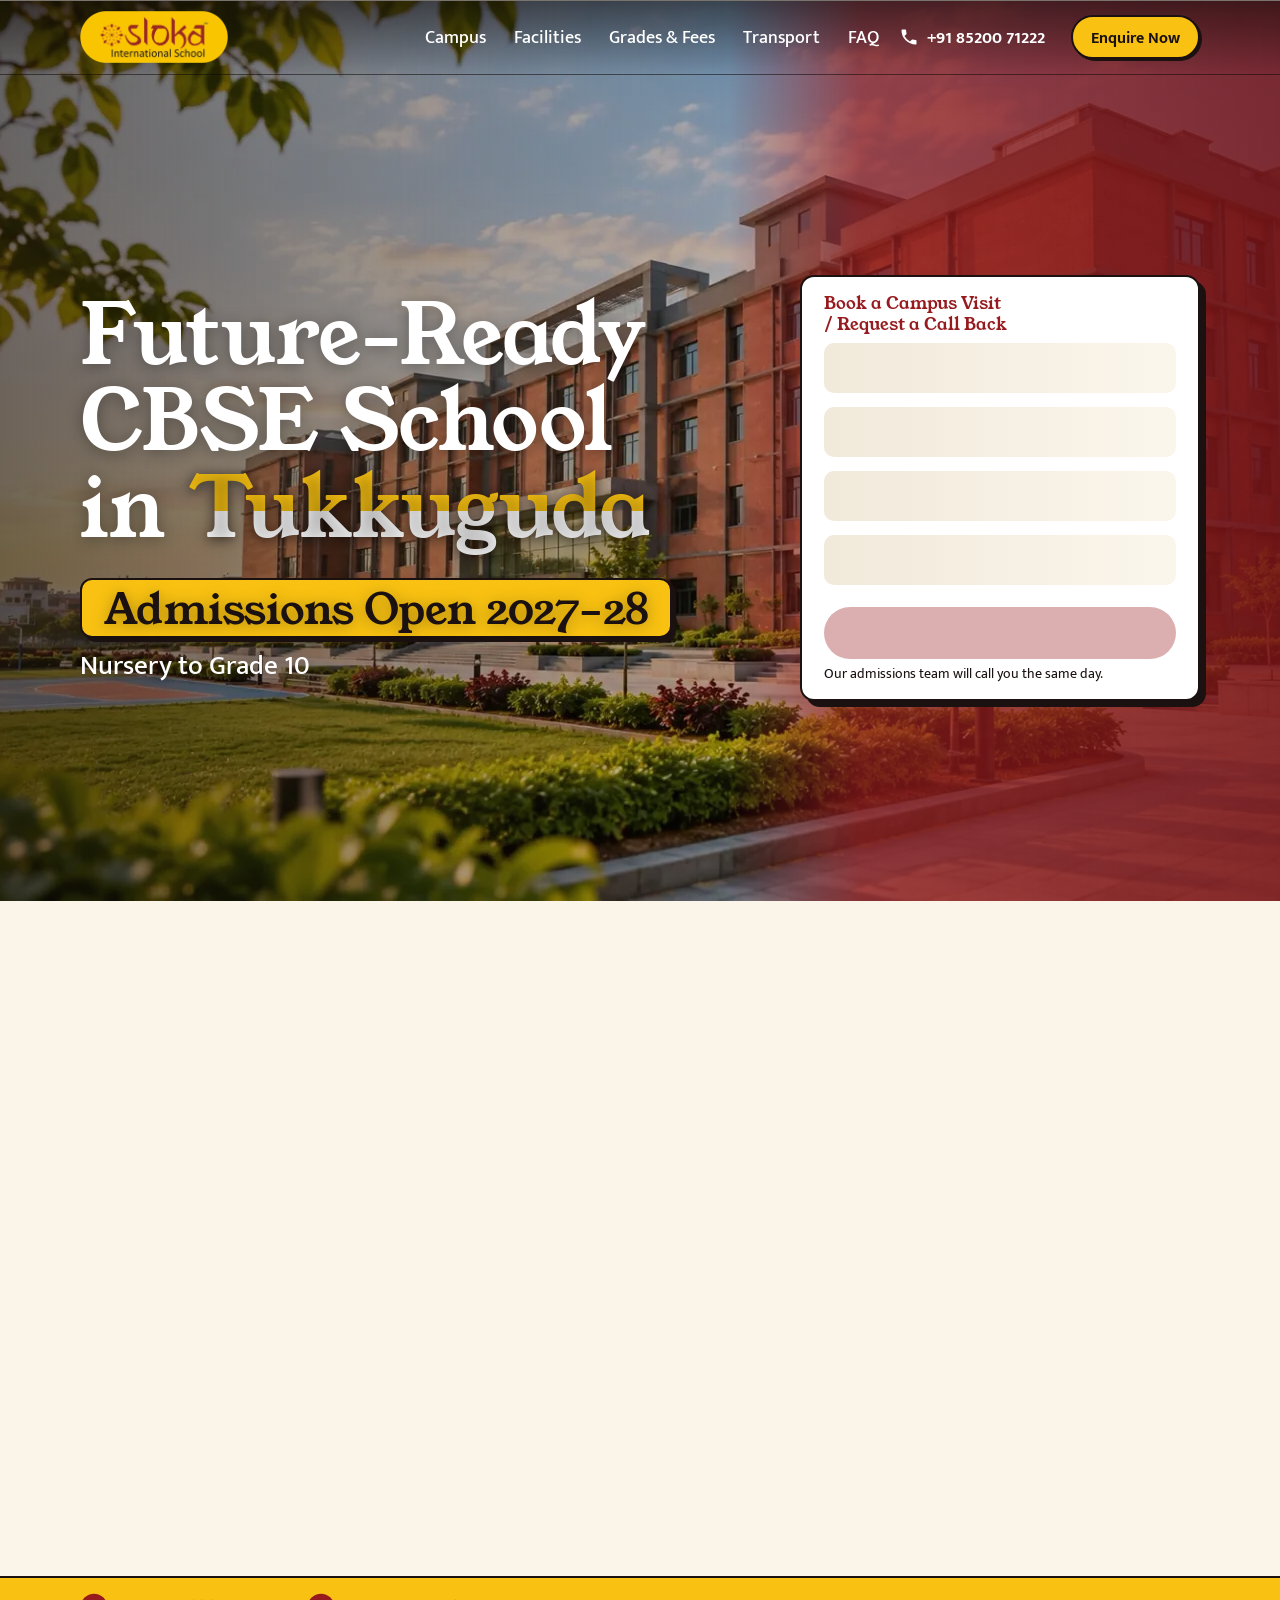
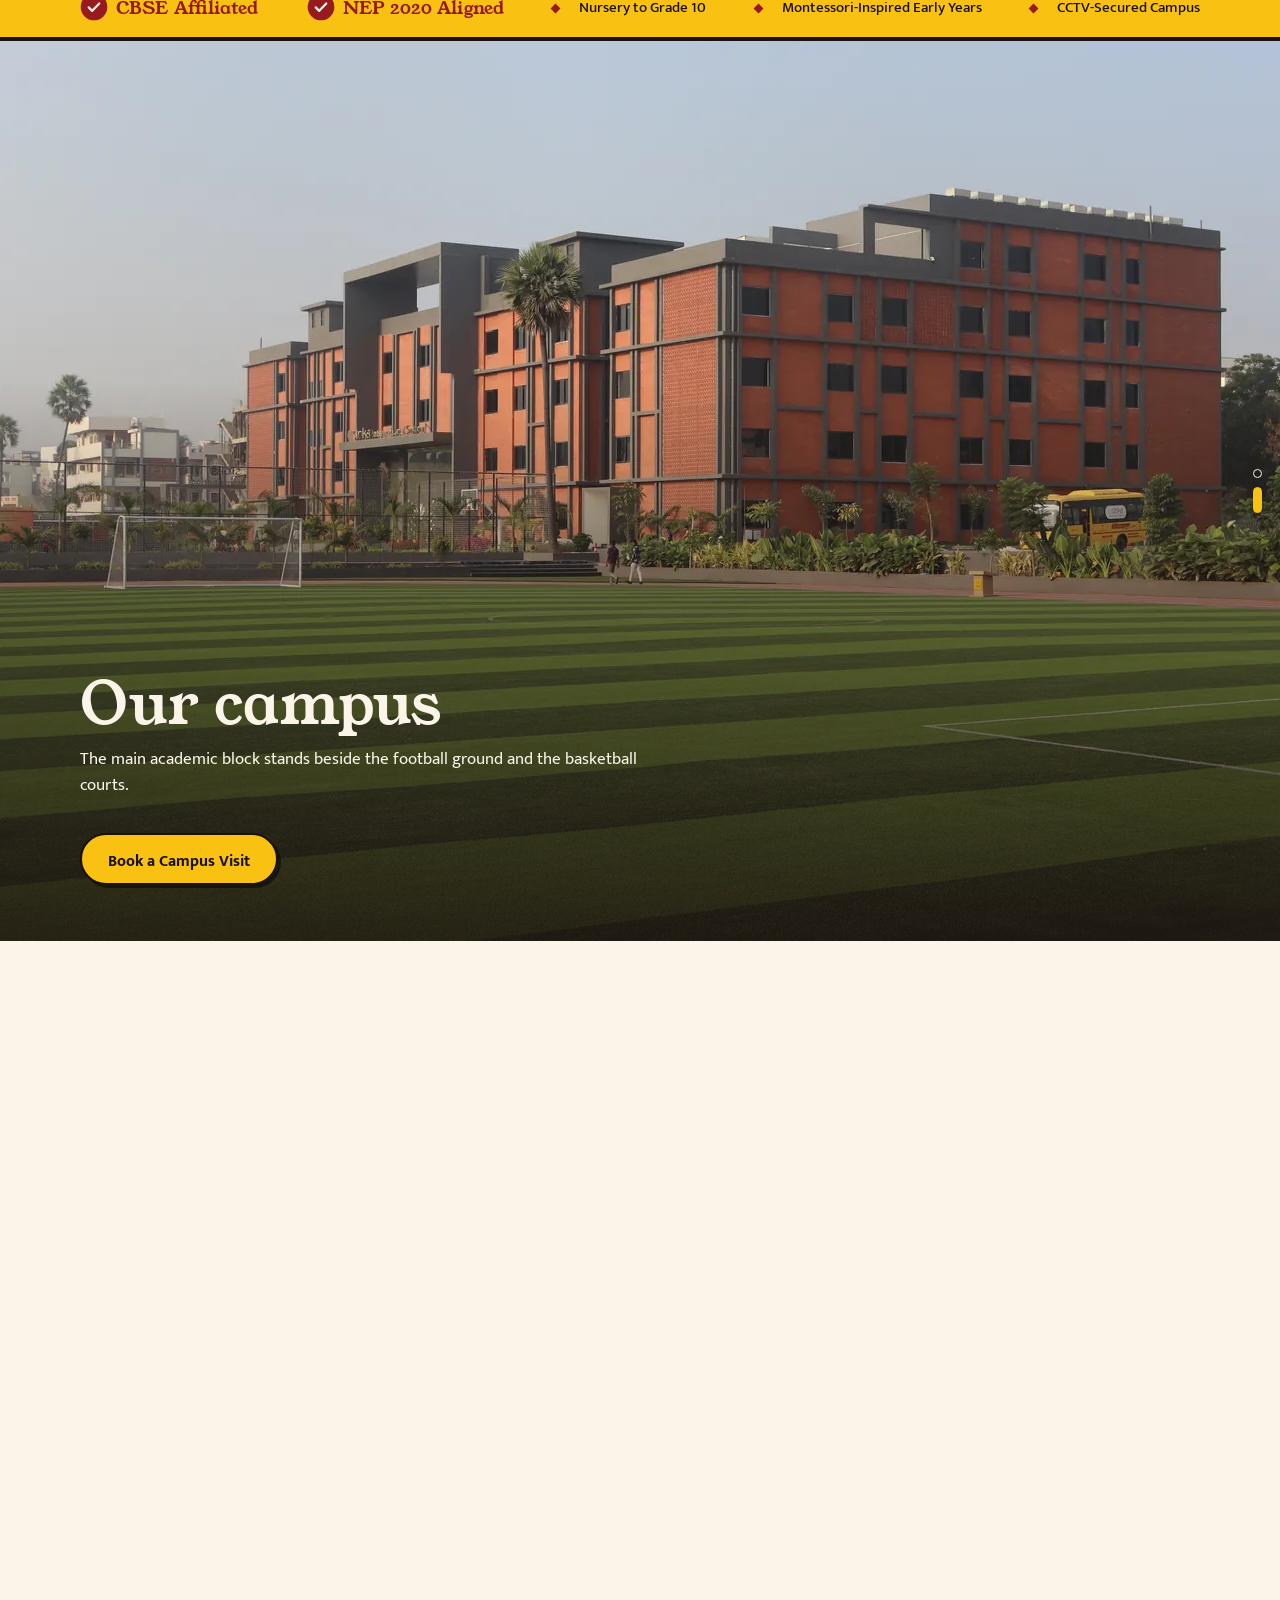
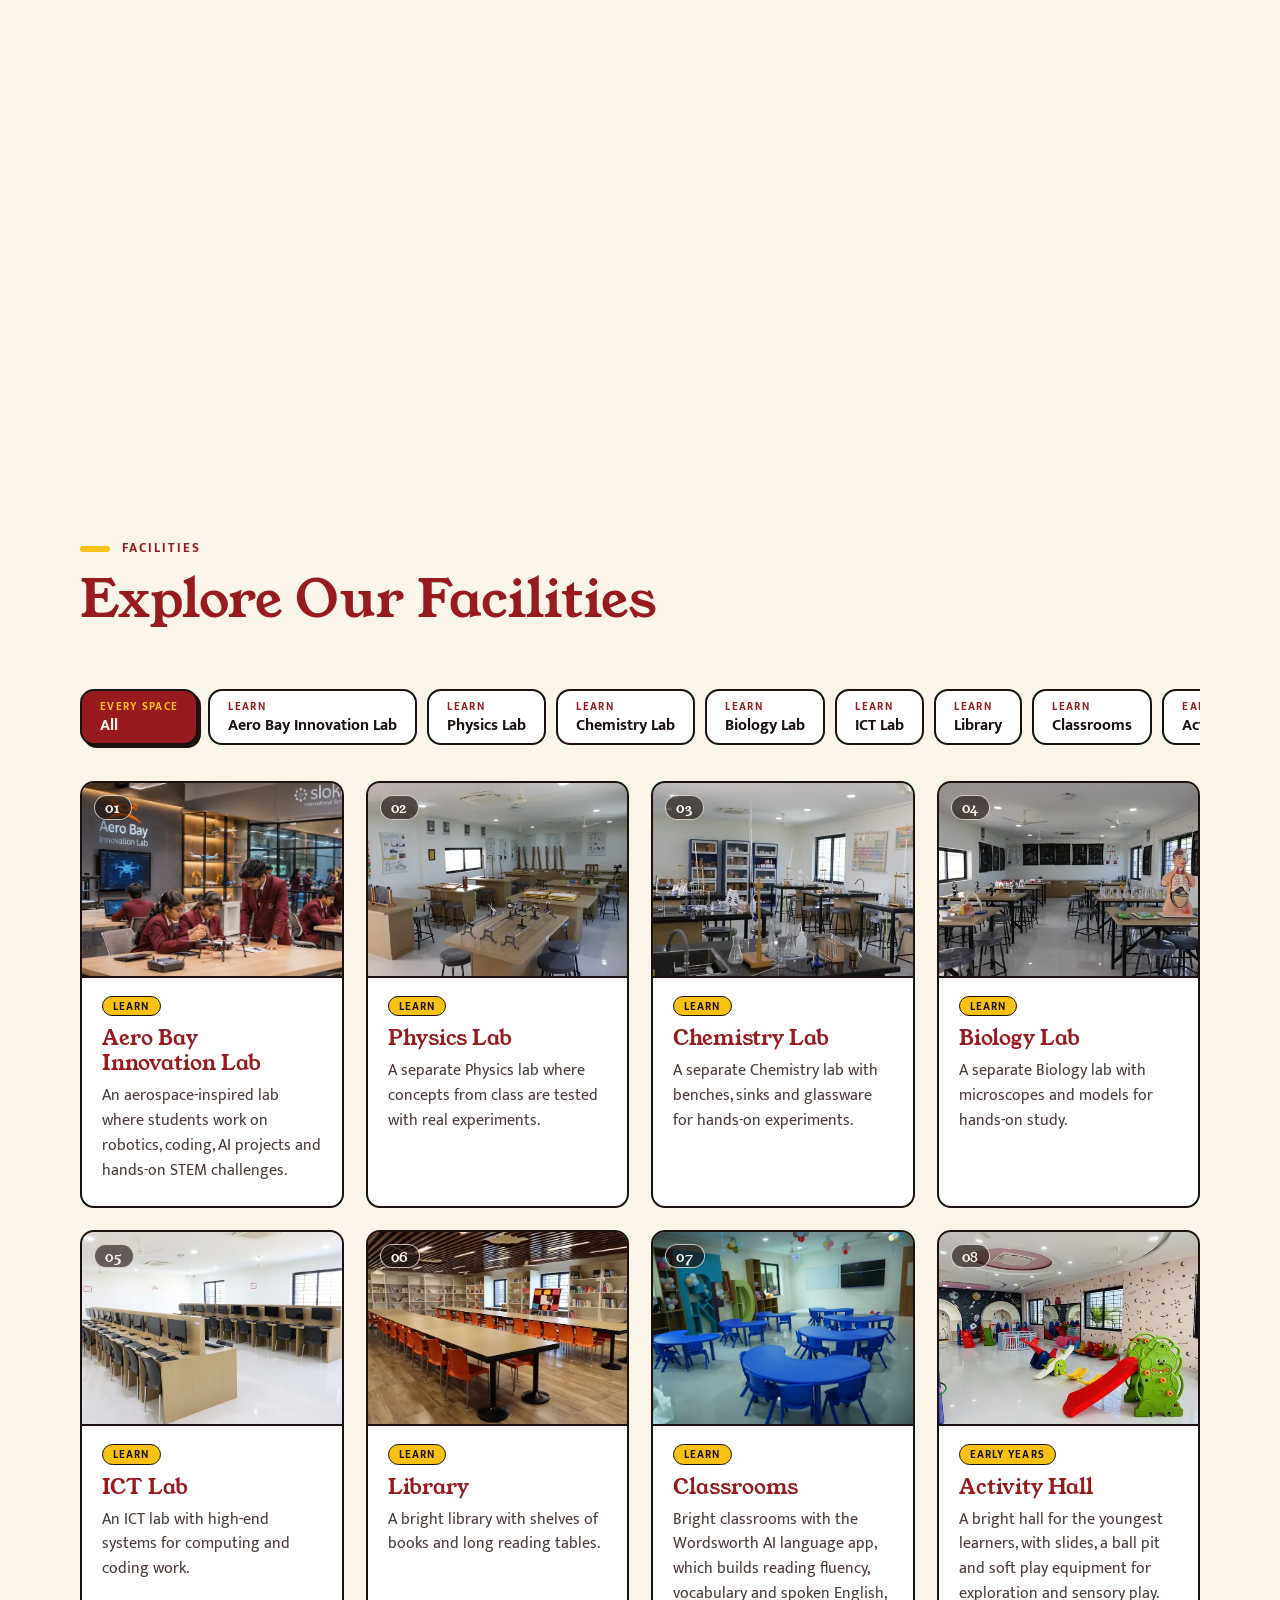
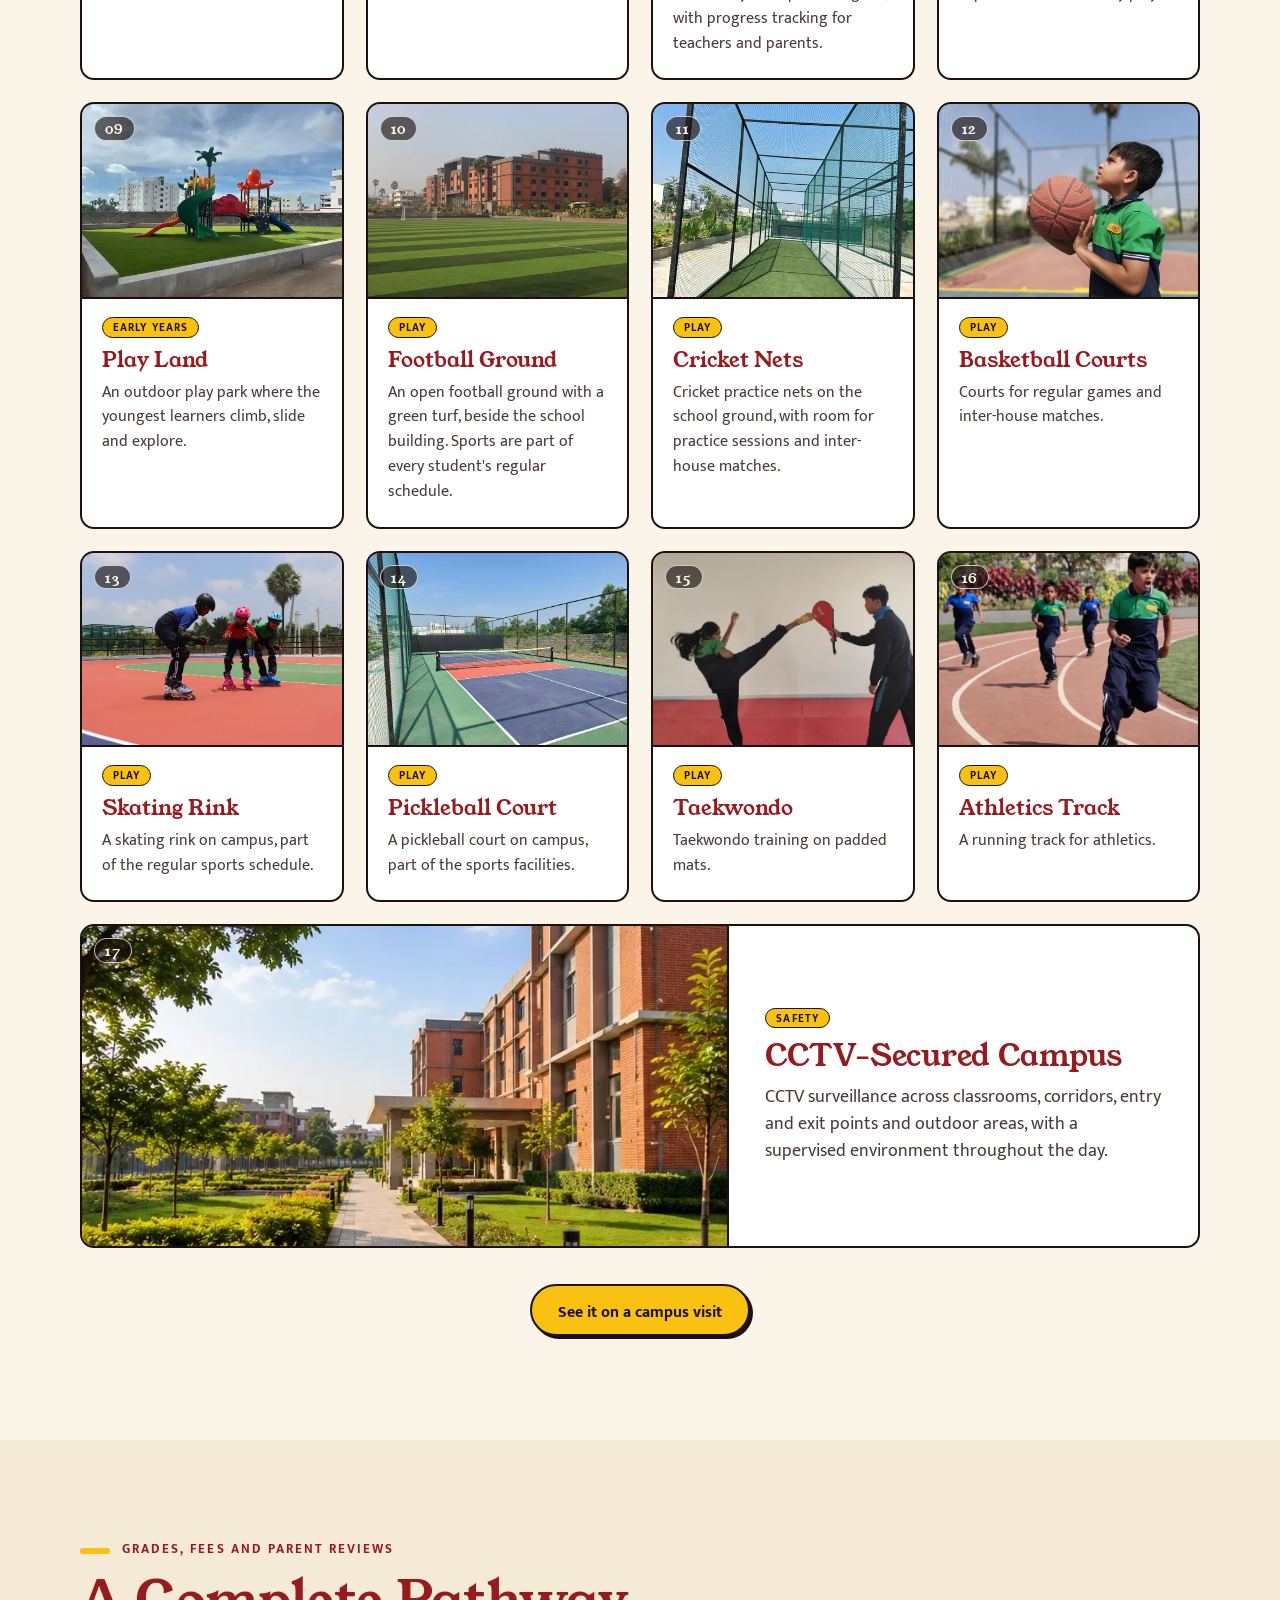
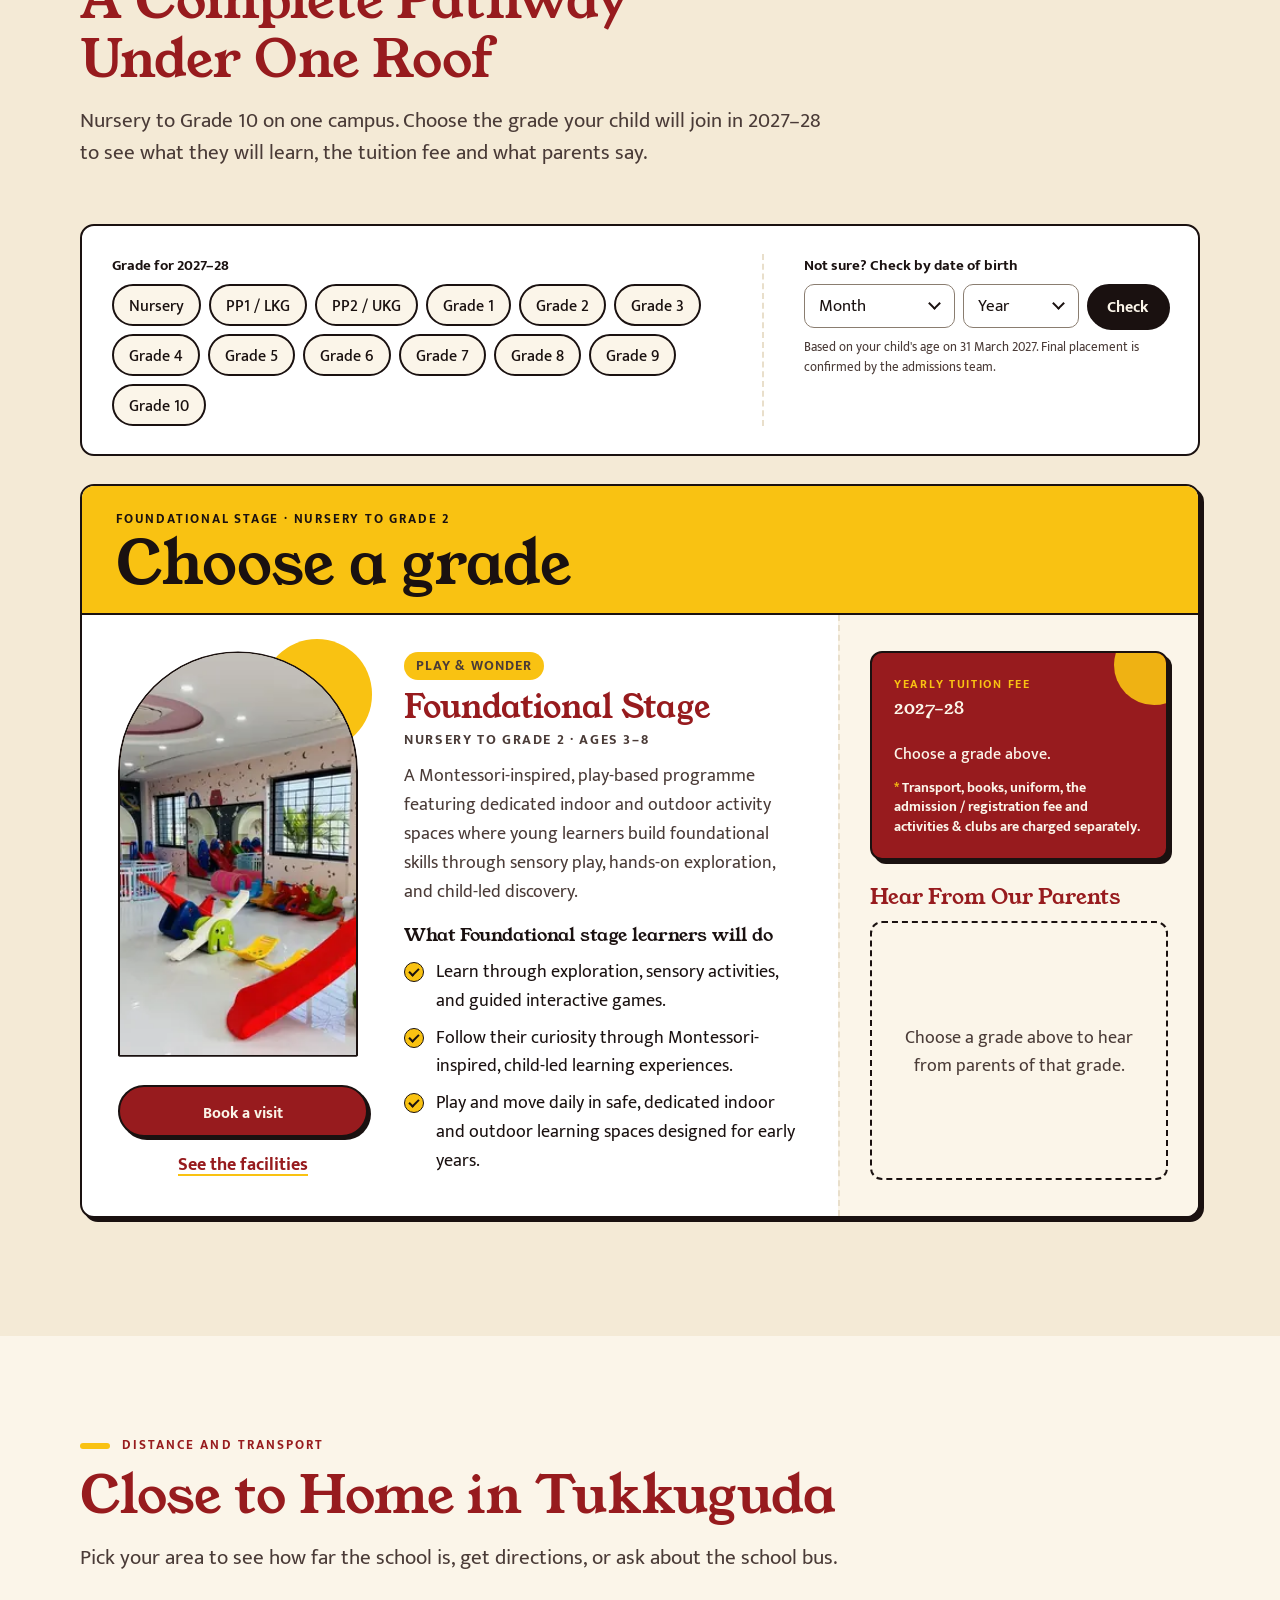
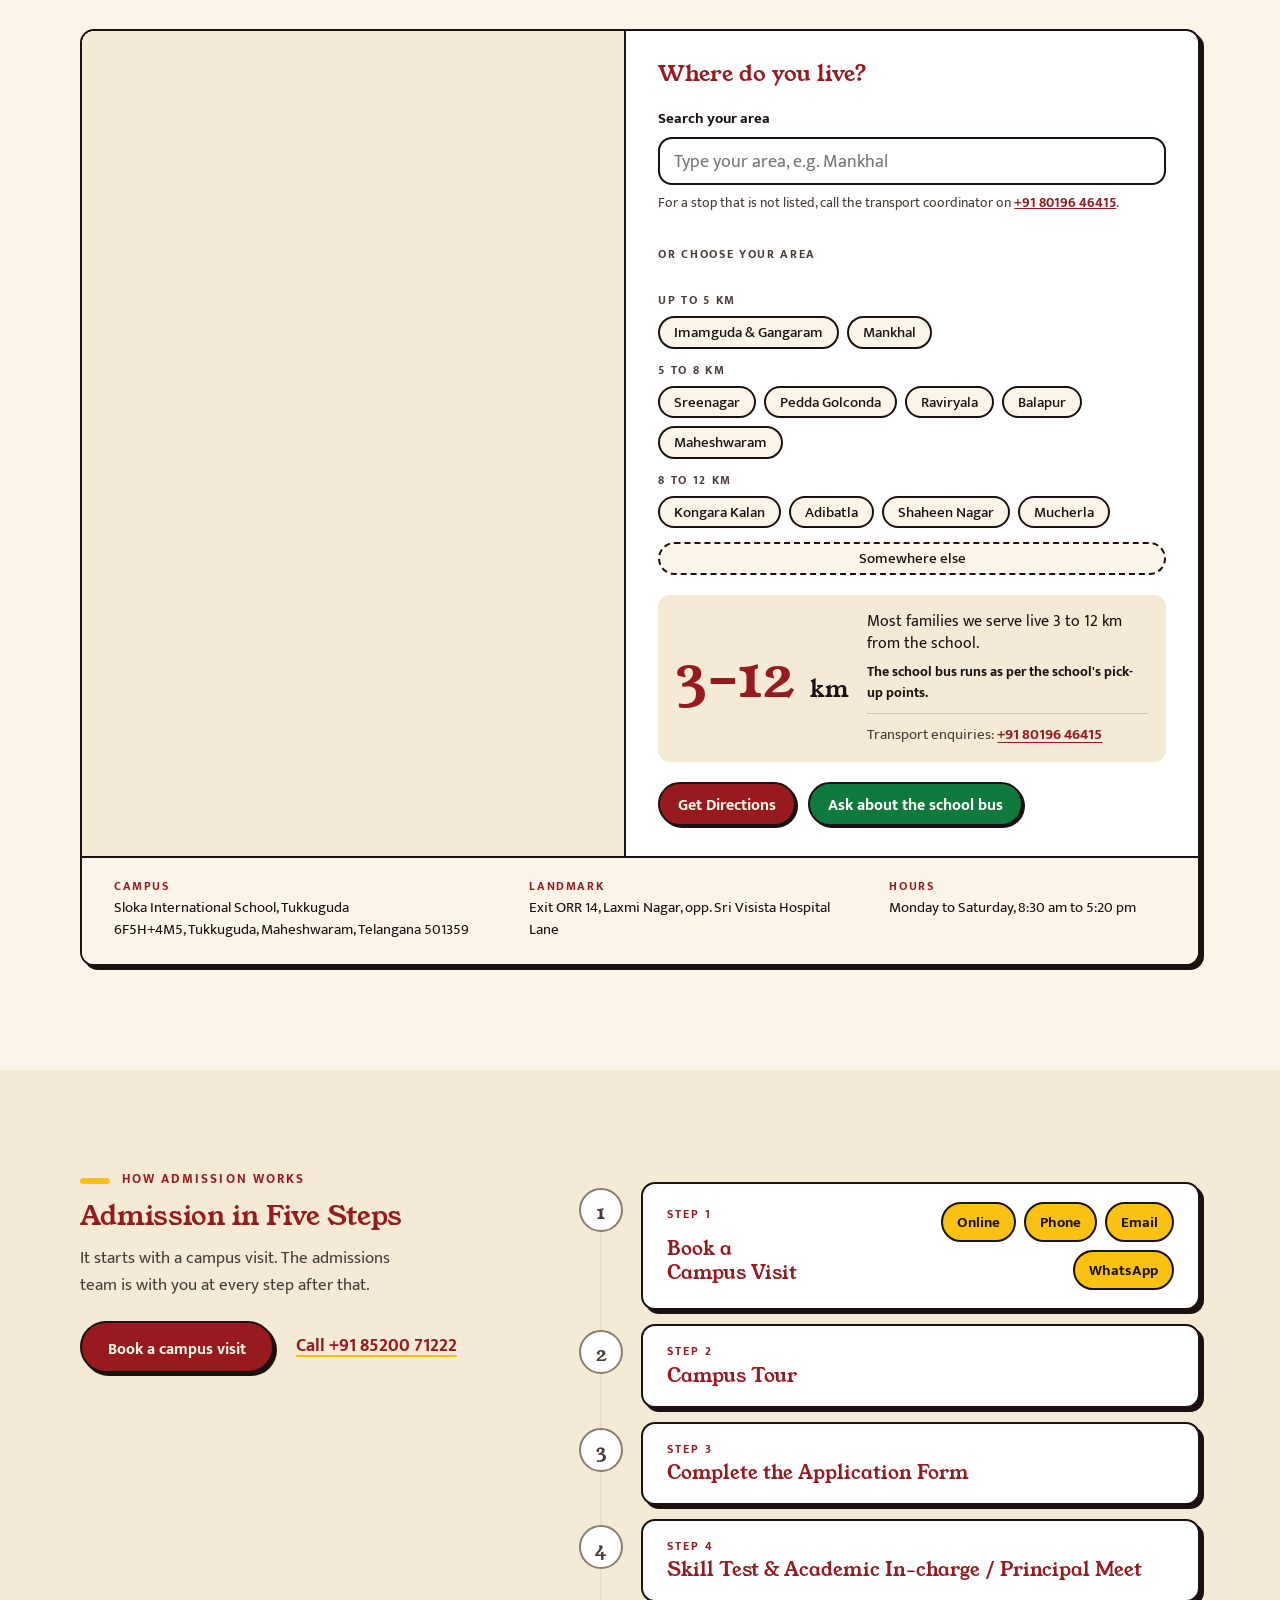
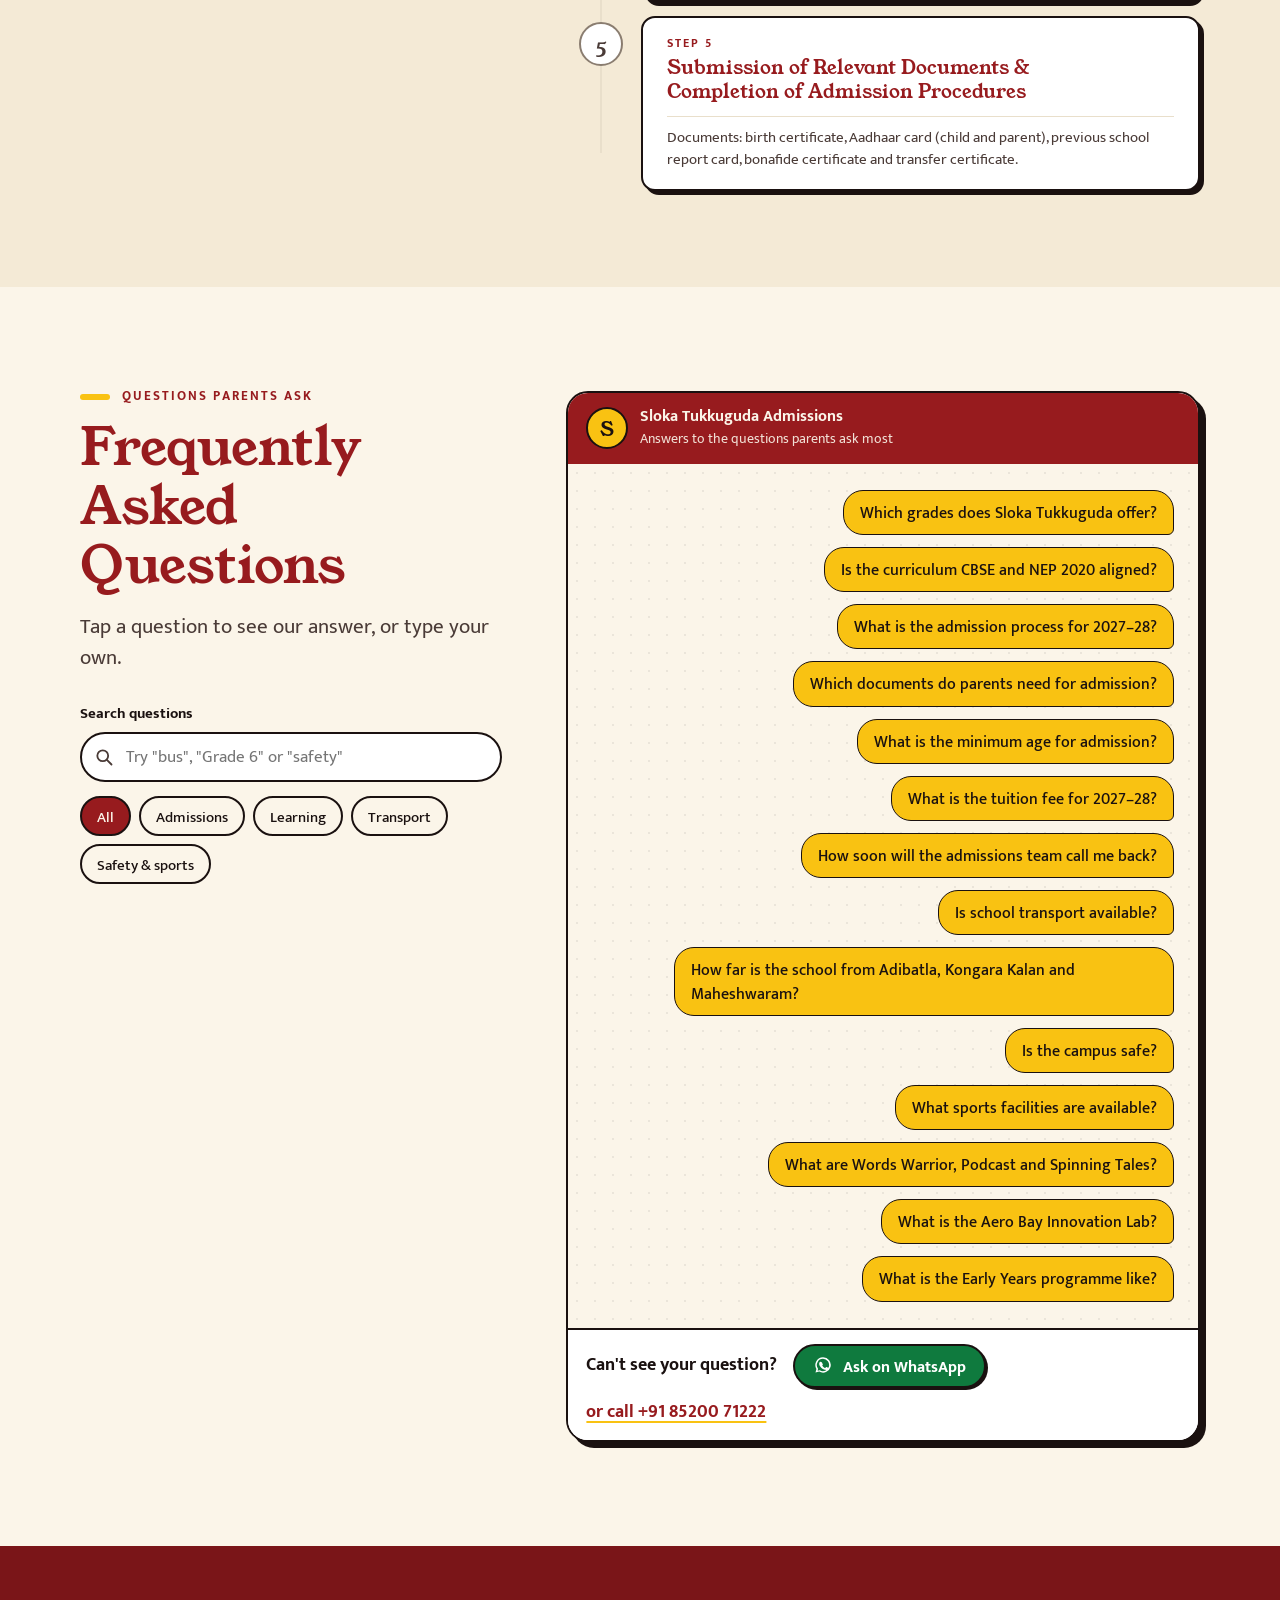
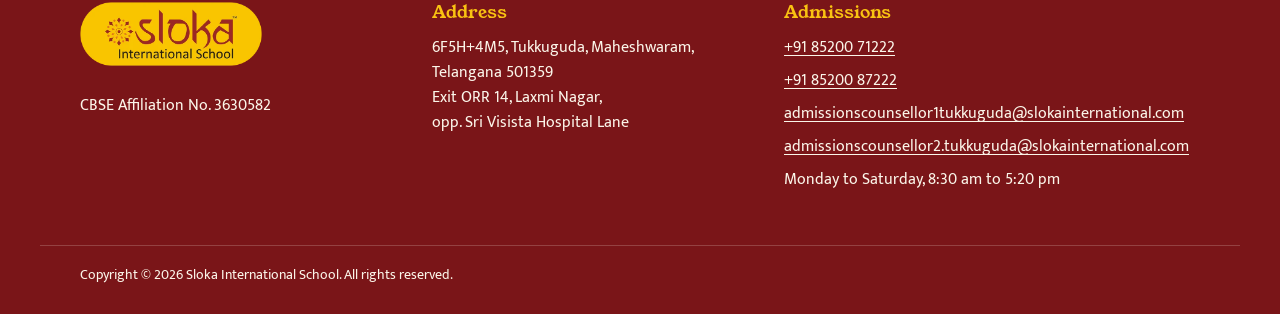
==== index.html @ 39ec6319 "Mobile optimisation: 2-column facilities, 16px fields, shorter doorway scroll, stacked transport ans" ====
<!doctype html>
<!--
  Sloka International School, Tukkuguda — Admissions 2027–28 landing page
  Plain HTML / CSS / vanilla JS, no build step. Upload index.html, css/, js/ and images/ to the cPanel subdomain.

  The page is built around four interactive "models" that help parents understand the school
  and each end in a booking step:
    1. Grade finder (pick a grade or check by date of birth)  -> "Book a visit for Grade X"
    2. Facilities (a photo mosaic of the campus spaces)        -> "See it on a campus visit"
    3. Distance and transport checker (pick your area)         -> directions / WhatsApp about the bus
    4. Admission in five steps                                 -> "Book your visit"

  ============================================================================
  IMAGES  (all in /images, WebP, each under ~165 KB; "-sm" files are the phone versions)
  Until a file exists, its frame shows a neutral "[PHOTO: slot-name]" placeholder.
  Photos are cropped by CSS (object-fit), so any landscape photo works; the inline
  --focus value on each frame picks which part stays in view.
  ----------------------------------------------------------------------------
  file                                  status     used in
  sloka-logo.webp / .png                supplied   header, footer (corners made transparent)
  sloka-flower.webp                     supplied   loading screen (flower cut from the logo)
  favicon-64.png, apple-touch-icon.png  supplied   browser tab and home-screen icons (the flower)
  tukkuguda-hero(.webp / -sm.webp)      supplied   facilities (basketball court); hero section background
  campus-entrance(.webp / -sm.webp)     supplied   "Step inside" doorway scene
  campus-walkway.webp                   supplied   campus story (walkways), facilities (CCTV-secured campus)
  assembly(.webp / -sm.webp)            supplied   not used at the moment
  football(.webp / -sm.webp), cricket(.webp / -sm.webp)  supplied  campus story; facilities (football and cricket)
  early-years(.webp / -sm.webp)         supplied   grade finder; facilities (Play Land)
  primary(.webp / -sm.webp)             supplied   grade finder
  science-labs(.webp / -sm.webp)        supplied   grade finder (Middle School); facilities
  aero-bay-lab-wide(.webp / -sm.webp) supplied   facilities (Aero Bay Innovation Lab)
  ict-lab(.webp / -sm.webp)           supplied   facilities (ICT lab, real photo)
  skating-rink(.webp / -sm.webp)      supplied   facilities (skating rink, real photo)
  story-block (.webp / -sm.webp): the school building photo for the campus story
  more real photos from the school (library, labs, classroom, activity hall, play park, football, cricket,
  basketball, pickleball, taekwondo, athletics): facilities section; names match the tile keys
  og-image.jpg            1200 x 630    TO ADD     WhatsApp / social sharing (JPG)
  ============================================================================
-->
<html lang="en-IN">
<head>
  <meta charset="utf-8">
  <meta name="viewport" content="width=device-width, initial-scale=1">
  <title>Sloka International School Tukkuguda | CBSE School near Maheshwaram | Admissions 2027–28</title>
  <meta name="description" content="Admissions open 2027–28 at Sloka International School, Tukkuguda: a CBSE school from Nursery to Grade 10, close to Maheshwaram, Adibatla and Kongara Kalan. Book a campus visit or request a call back.">
  <meta name="theme-color" content="#971B1E">
  <meta name="color-scheme" content="light">
  <!-- [LANDING-PAGE-URL] Add once the subdomain is live:
  <link rel="canonical" href="https://[LANDING-PAGE-URL]/"> -->

  <!-- Open Graph (WhatsApp, Facebook, LinkedIn previews) -->
  <meta property="og:type" content="website">
  <meta property="og:site_name" content="Sloka International School">
  <meta property="og:title" content="Admissions Open 2027–28 | Sloka International School, Tukkuguda">
  <meta property="og:description" content="CBSE school in Tukkuguda, Nursery to Grade 10. Book a campus visit and see the labs, sports grounds and Early Years Play Land.">
  <meta property="og:image" content="https://[LANDING-PAGE-URL]/images/og-image.jpg">
  <meta property="og:image:width" content="1200">
  <meta property="og:image:height" content="630">
  <meta property="og:locale" content="en_IN">
  <meta name="twitter:card" content="summary_large_image">

  <link rel="icon" href="images/favicon-64.png" type="image/png">
  <link rel="apple-touch-icon" href="images/apple-touch-icon.png">

  <!-- Loading screen: the Sloka flower on the logo yellow. Styles are inline so it shows before
       styles.css arrives. Shown once per visit, never with reduced motion; lifts itself at 2.6 s
       even if main.js fails. -->
  <style>
    .loader{position:fixed;inset:0;z-index:200;display:grid;place-items:center;background:#F9C500;
      animation:loader-out .8s cubic-bezier(.7,0,.25,1) 2.6s forwards}
    .loader__flower{width:132px;height:132px;animation:flower-in .9s cubic-bezier(.2,.8,.2,1) both,flower-spin 7s linear .9s infinite}
    .loader-done .loader{animation:loader-out .8s cubic-bezier(.7,0,.25,1) forwards;pointer-events:none}
    .loader-done .loader__flower{animation:flower-away .6s ease forwards}
    .loader-skip .loader{display:none}
    @keyframes flower-in{from{opacity:0;transform:scale(.3) rotate(-160deg)}to{opacity:1;transform:none}}
    @keyframes flower-spin{to{transform:rotate(360deg)}}
    @keyframes flower-away{to{opacity:0;transform:scale(1.5) rotate(90deg)}}
    @keyframes loader-out{0%{clip-path:inset(0 0 0 0 round 0 0 0 0)}100%{clip-path:inset(0 0 100% 0 round 0 0 50% 50%);visibility:hidden}}
  </style>
  <script>(function(d){try{if(sessionStorage.getItem('sloka_seen')||matchMedia('(prefers-reduced-motion: reduce)').matches){d.classList.add('loader-skip')}else{sessionStorage.setItem('sloka_seen','1')}}catch(e){d.classList.add('loader-skip')}})(document.documentElement);</script>

  <!-- Google Tag Manager. Replace GTM-XXXXXXX with the real container ID. -->
  <script>window.dataLayer = window.dataLayer || [];</script>
  <script>(function(w,d,s,l,i){w[l]=w[l]||[];w[l].push({'gtm.start':
  new Date().getTime(),event:'gtm.js'});var f=d.getElementsByTagName(s)[0],
  j=d.createElement(s),dl=l!='dataLayer'?'&l='+l:'';j.async=true;j.src=
  'https://www.googletagmanager.com/gtm.js?id='+i+dl;f.parentNode.insertBefore(j,f);
  })(window,document,'script','dataLayer','GTM-XXXXXXX');</script>
  <!-- End Google Tag Manager -->

  <!-- Fonts: one weight of Young Serif, three of Mukta. -->
  <link rel="preconnect" href="https://fonts.googleapis.com">
  <link rel="preconnect" href="https://fonts.gstatic.com" crossorigin>
  <link rel="stylesheet" href="https://fonts.googleapis.com/css2?family=Mukta:wght@400;500;700&family=Young+Serif&display=swap">

  <link rel="stylesheet" href="css/styles.css?v=60">

  <!-- Any image that fails to load gets .img-missing, so its frame shows the placeholder instead of a broken icon. -->
  <script>document.addEventListener('error',function(e){var t=e.target;if(t&&t.tagName==='IMG'){t.classList.add('img-missing')}},true);</script>

  <script defer src="js/main.js?v=59"></script>

  <!-- Structured data: School -->
  <script type="application/ld+json">
  {
    "@context": "https://schema.org",
    "@type": "School",
    "name": "Sloka International School, Tukkuguda",
    "url": "https://slokainternational.com/",
    "logo": "https://[LANDING-PAGE-URL]/images/sloka-logo.png",
    "image": "https://[LANDING-PAGE-URL]/images/og-image.jpg",
    "telephone": "+91-85200-71222",
    "email": "admissionscounsellor1tukkuguda@slokainternational.com",
    "address": {
      "@type": "PostalAddress",
      "streetAddress": "Exit ORR 14, Laxmi Nagar, opp. Sri Visista Hospital Lane",
      "addressLocality": "Tukkuguda, Maheshwaram",
      "addressRegion": "Telangana",
      "postalCode": "501359",
      "addressCountry": "IN"
    },
    "geo": {
      "@type": "GeoCoordinates",
      "latitude": 17.2079,
      "longitude": 78.4792
    },
    "hasMap": "https://www.google.com/maps/search/?api=1&query=6F5H%2B4M5%2C+Tukkuguda%2C+Telangana+501359",
    "openingHoursSpecification": {
      "@type": "OpeningHoursSpecification",
      "dayOfWeek": ["Monday", "Tuesday", "Wednesday", "Thursday", "Friday", "Saturday"],
      "opens": "08:30",
      "closes": "17:20"
    }
  }
  </script>

  <!-- Structured data: FAQPage (keep in sync with the visible FAQ section) -->
  <script type="application/ld+json">
  {
    "@context": "https://schema.org",
    "@type": "FAQPage",
    "mainEntity": [
      {"@type": "Question", "name": "Which grades does Sloka Tukkuguda offer?",
       "acceptedAnswer": {"@type": "Answer", "text": "Sloka International School, Tukkuguda is a CBSE school offering classes from Nursery to Grade 10, with a Montessori-inspired Early Years programme."}},
      {"@type": "Question", "name": "Is the curriculum CBSE and NEP 2020 aligned?",
       "acceptedAnswer": {"@type": "Answer", "text": "Yes. The school follows the CBSE curriculum, aligned with NEP 2020, with activity-based and technology-integrated learning."}},
      {"@type": "Question", "name": "What is the admission process for 2027–28?",
       "acceptedAnswer": {"@type": "Answer", "text": "Admission is in five steps: book a campus visit (online, by phone, by email or on WhatsApp), take the campus tour, complete the application form, attend the skill test and the Academic In-charge / Principal meet, then submit the relevant documents to complete the admission procedures."}},
      {"@type": "Question", "name": "Which documents do parents need for admission?",
       "acceptedAnswer": {"@type": "Answer", "text": "Birth certificate, Aadhaar card (child and parent), previous school report card, bonafide certificate and transfer certificate."}},
      {"@type": "Question", "name": "What is the minimum age for admission?",
       "acceptedAnswer": {"@type": "Answer", "text": "A child's age is counted as on 31 March 2027. The minimum age is 3 years for Nursery, 4 years for LKG, 5 years for UKG and 6 years for Grade 1."}},
      {"@type": "Question", "name": "What is the tuition fee for 2027–28?",
       "acceptedAnswer": {"@type": "Answer", "text": "Yearly tuition for 2027–28: Nursery Rs 93,000; PP1, PP2, Grade 1 and Grade 2 Rs 1,15,000; Grades 3 to 5 Rs 1,30,000; Grades 6 to 8 Rs 1,40,000; Grades 9 and 10 Rs 1,50,000. Transport, books, uniform, the admission / registration fee and activities and clubs are charged separately."}},
      {"@type": "Question", "name": "How soon will the admissions team call me back?",
       "acceptedAnswer": {"@type": "Answer", "text": "After you send an enquiry, the admissions team calls you the same day."}},
      {"@type": "Question", "name": "Is school transport available?",
       "acceptedAnswer": {"@type": "Answer", "text": "Yes. The school bus runs as per the school's pick-up points. For routes and timings, call the transport desk on +91 80196 46415 or ask the admissions team."}},
      {"@type": "Question", "name": "How far is the school from Adibatla, Kongara Kalan and Maheshwaram?",
       "acceptedAnswer": {"@type": "Answer", "text": "Approximately 10–12 km from Adibatla, 8–10 km from Kongara Kalan and 6–8 km from Maheshwaram."}},
      {"@type": "Question", "name": "Is the campus safe?",
       "acceptedAnswer": {"@type": "Answer", "text": "The campus has CCTV surveillance across classrooms, corridors, entry and exit points and outdoor areas, with a supervised environment throughout the day."}},
      {"@type": "Question", "name": "What sports facilities are available?",
       "acceptedAnswer": {"@type": "Answer", "text": "A football ground, basketball courts, a skating rink, a cricket ground, a pickleball court, taekwondo training and an athletics track, with sports as part of every student's regular schedule."}},
      {"@type": "Question", "name": "What are Words Warrior, Podcast and Spinning Tales?",
       "acceptedAnswer": {"@type": "Answer", "text": "Sloka's communication programmes. Words Warrior is a gamified vocabulary programme, Podcast has students script and record their own shows, and Spinning Tales builds storytelling skills."}},
      {"@type": "Question", "name": "What is the Aero Bay Innovation Lab?",
       "acceptedAnswer": {"@type": "Answer", "text": "An aerospace-inspired innovation lab where students work on robotics, coding, AI projects and hands-on STEM challenges."}},
      {"@type": "Question", "name": "What is the Early Years programme like?",
       "acceptedAnswer": {"@type": "Answer", "text": "A Montessori-inspired, play-based programme with a dedicated Play Land and Activity Hall, where children learn through exploration and sensory play."}}
    ]
  }
  </script>
</head>
<body>
  <!-- Google Tag Manager (noscript) -->
  <noscript><iframe src="https://www.googletagmanager.com/ns.html?id=GTM-XXXXXXX"
  height="0" width="0" style="display:none;visibility:hidden"></iframe></noscript>
  <!-- End Google Tag Manager (noscript) -->

  <div class="loader" id="loader" aria-hidden="true">
    <img class="loader__flower" src="images/sloka-flower.webp" width="240" height="240" alt="">
  </div>

  <a class="skip-link" href="#main">Skip to content</a>

  <!-- ===================================================== HEADER -->
  <header class="site-header">
    <div class="wrap site-header__inner">
      <a class="brand" href="#top">
        <img class="brand__logo" src="images/sloka-logo.webp" alt="Sloka International School" width="600" height="211">
        <span class="brand__fallback" aria-hidden="true">Sloka International School</span>
      </a>
      <nav class="site-header__nav" aria-label="Page sections">
        <a href="#campus-story">Campus</a>
        <a href="#facilities">Facilities</a>
        <a href="#pathway">Grades &amp; Fees</a>
        <a href="#visit">Transport</a>
        <a href="#faq">FAQ</a>
      </nav>
      <div class="site-header__actions">
        <a class="header-phone" href="tel:+918520071222" aria-label="Call admissions on +91 85200 71222" data-track="call_click">
          <svg class="icon" viewBox="0 0 24 24" aria-hidden="true" focusable="false"><path d="M6.6 10.8a15.1 15.1 0 0 0 6.6 6.6l2.2-2.2a1 1 0 0 1 1-.25c1.1.37 2.3.57 3.6.57a1 1 0 0 1 1 1V20a1 1 0 0 1-1 1A17 17 0 0 1 3 4a1 1 0 0 1 1-1h3.5a1 1 0 0 1 1 1c0 1.25.2 2.45.57 3.57a1 1 0 0 1-.25 1z"/></svg>
          <span class="header-phone__number">+91 85200 71222</span>
        </a>
        <a class="btn btn--yellow btn--sm" href="#enquiry-form" data-to-form>
          <span class="only-wide">Enquire Now</span><span class="only-narrow">Enquire</span>
        </a>
      </div>
    </div>
  </header>

  <main id="main">

    <!-- ===================================================== HERO -->
    <section class="hero" id="top" aria-labelledby="hero-title">
      <div class="hero__bg">
        <img src="images/tukkuguda-hero-sm.webp"
             srcset="images/tukkuguda-hero-sm.webp 800w, images/tukkuguda-hero.webp 1600w"
             sizes="100vw" width="1600" height="900"
             alt="The Sloka Tukkuguda campus building and grounds at sunrise" fetchpriority="high" decoding="async">
        <!-- Appears once the fly-in has reached the building (desktop scroll zoom) -->
        <p class="hero__arrive" aria-hidden="true">Sloka International School, Tukkuguda<small>Exit ORR 14, Laxmi Nagar</small></p>
      </div>

      <div class="wrap hero__grid">
        <div class="hero__copy">
          <div class="hero__lead">
            <h1 id="hero-title" class="hero__title">Future-Ready CBSE School in <span class="hl">Tukkuguda</span></h1>
            <p class="hero__sub"><strong>Admissions Open 2027–28</strong><span class="hero__range">Nursery to Grade 10</span></p>
            <a class="btn btn--yellow hero__book" href="#enquiry-form" data-to-form>Book a Campus Visit</a>
          </div>
        </div>

        <!-- ============ ENQUIRY FORM (isolated component; CRM settings live in ENQUIRY_CONFIG in js/main.js) -->
        <section id="enquiry-form" class="hero__form" aria-labelledby="enquiry-title">
          <div class="enquiry-card" data-enquiry>
            <h2 class="enquiry-card__title" id="enquiry-title" tabindex="-1">Book a Campus Visit / Request a Call Back</h2>
            <p class="enquiry-card__context" data-form-context hidden></p>

            <!-- Everything inside [data-enquiry-body] is replaced by the CRM widget when ENQUIRY_CONFIG.mode = "widget". -->
            <div class="enquiry-card__body" data-enquiry-body>
              <form class="enquiry" id="enquiry" action="#" method="post" novalidate>
                <div class="field">
                  <label class="field__label" for="f-name">Parent Name</label>
                  <input class="field__input" id="f-name" name="parent_name" type="text" autocomplete="name" required maxlength="80" aria-describedby="err-name">
                  <p class="field__error" id="err-name" hidden></p>
                </div>

                <div class="field">
                  <label class="field__label" for="f-mobile">Mobile Number</label>
                  <div class="field__phone">
                    <span class="field__prefix" aria-hidden="true">+91</span>
                    <input class="field__input" id="f-mobile" name="mobile" type="tel" inputmode="numeric" autocomplete="tel-national" required maxlength="14" aria-describedby="hint-mobile err-mobile">
                  </div>
                  <p class="field__hint" id="hint-mobile">10-digit mobile number</p>
                  <p class="field__error" id="err-mobile" hidden></p>
                </div>

                <div class="field">
                  <label class="field__label" for="f-email">Email <span class="field__optional" data-email-optional>(optional)</span></label>
                  <input class="field__input" id="f-email" name="email" type="email" autocomplete="email" maxlength="120" aria-describedby="err-email">
                  <p class="field__error" id="err-email" hidden></p>
                </div>

                <div class="field">
                  <label class="field__label" for="f-grade">Grade Applying For</label>
                  <div class="field__select">
                    <select class="field__input" id="f-grade" name="grade" required aria-describedby="err-grade">
                      <option value="" selected disabled>Select a grade</option>
                      <option>Nursery</option>
                      <option>PP1 / LKG</option>
                      <option>PP2 / UKG</option>
                      <option>Grade 1</option>
                      <option>Grade 2</option>
                      <option>Grade 3</option>
                      <option>Grade 4</option>
                      <option>Grade 5</option>
                      <option>Grade 6</option>
                      <option>Grade 7</option>
                      <option>Grade 8</option>
                      <option>Grade 9</option>
                      <option>Grade 10</option>
                    </select>
                  </div>
                  <p class="field__error" id="err-grade" hidden></p>
                </div>

                <!-- Attribution, filled from the page address by js/main.js -->
                <input type="hidden" name="utm_source">
                <input type="hidden" name="utm_medium">
                <input type="hidden" name="utm_campaign">
                <input type="hidden" name="utm_content">
                <input type="hidden" name="utm_term">
                <input type="hidden" name="gclid">
                <input type="hidden" name="fbclid">
                <input type="hidden" name="page_url">
                <!-- Filled when the parent uses the distance checker -->
                <input type="hidden" name="area">

                <!-- Spam trap: people never see or fill this. -->
                <div class="hp" aria-hidden="true">
                  <label for="f-website">Website</label>
                  <input id="f-website" name="website" type="text" tabindex="-1" autocomplete="off">
                </div>

                <button class="btn btn--maroon btn--block" type="submit" data-submit>Submit</button>

                <p class="enquiry__status" role="alert" data-status hidden></p>
                <p class="enquiry__promise">Our admissions team will call you the same day.</p>
                <p class="enquiry__consent">By submitting, you agree to be contacted by Sloka International School about admissions.</p>
              </form>
            </div>

            <!-- Success state -->
            <div class="enquiry-card__success" data-enquiry-success hidden>
              <div class="received-stamp" aria-hidden="true">
                <span class="received-stamp__word">Received</span>
                <span class="received-stamp__date" data-received-date></span>
              </div>
              <p class="enquiry-card__thanks" tabindex="-1" data-thanks>Thank you. Our admissions team will contact you shortly.</p>
              <a class="btn btn--whatsapp" href="https://wa.me/918520071222" data-whatsapp data-track="whatsapp_click" target="_blank" rel="noopener">
                <svg class="icon" viewBox="0 0 24 24" aria-hidden="true" focusable="false"><path d="M12 2.8a9.2 9.2 0 0 0-7.9 13.9L3 21l4.4-1.1A9.2 9.2 0 1 0 12 2.8zm0 1.8a7.4 7.4 0 1 1-3.8 13.8l-.3-.2-2.4.6.6-2.3-.2-.3A7.4 7.4 0 0 1 12 4.6zm-3 3.6c-.2 0-.5 0-.7.3-.3.3-.9.9-.9 2.2s1 2.6 1.1 2.7c.1.2 1.9 3 4.7 4.1 2.3.9 2.8.7 3.3.7.5-.1 1.6-.7 1.8-1.3.2-.6.2-1.2.2-1.3l-.4-.3-1.9-.9c-.3-.1-.4-.1-.6.1l-.8 1c-.2.2-.3.2-.6.1a6 6 0 0 1-3-2.6c-.2-.4.2-.4.6-1.2.1-.2 0-.3 0-.4l-.9-2.1c-.2-.5-.4-.5-.6-.5z"/></svg>
                Chat on WhatsApp
              </a>
            </div>
          </div>
        </section>
      </div>
    </section>

    <!-- ===================================================== TRUST STRIP -->
    <section class="trust" aria-label="Affiliation and key facts">
      <ul class="wrap trust__list">
        <li class="trust__item trust__item--main">
          <svg class="trust__seal" viewBox="0 0 40 40" aria-hidden="true" focusable="false"><circle cx="20" cy="20" r="19"/><path d="M12.5 20.5l5 5 10-10.5" fill="none" stroke="#FBF5E9" stroke-width="3.2" stroke-linecap="round" stroke-linejoin="round"/></svg>
          CBSE Affiliated
        </li>
        <li class="trust__item trust__item--main">
          <svg class="trust__seal" viewBox="0 0 40 40" aria-hidden="true" focusable="false"><circle cx="20" cy="20" r="19"/><path d="M12.5 20.5l5 5 10-10.5" fill="none" stroke="#FBF5E9" stroke-width="3.2" stroke-linecap="round" stroke-linejoin="round"/></svg>
          NEP 2020 Aligned
        </li>
        <li class="trust__item">Nursery to Grade 10</li>
        <li class="trust__item">Montessori-Inspired Early Years</li>
        <li class="trust__item">CCTV-Secured Campus</li>
      </ul>
    </section>

    <!-- ===================================================== SIGNATURE MOMENT: STEP INSIDE
         As the parent scrolls, the arch-shaped doorway opens until the campus fills the screen.
         The same doorway opening is reused for every photo on the page.
         Without JS, or with reduced motion, this renders as a plain full-width photo. -->
    <section class="doorway" id="campus-story" aria-labelledby="doorway-title" data-doorway style="--n:1">
      <div class="doorway__stage">
        <div class="doorway__frame">
          <img src="images/campus-entrance-sm.webp"
               srcset="images/campus-entrance-sm.webp 900w, images/campus-entrance.webp 1672w"
               sizes="100vw" width="1672" height="941" loading="lazy" decoding="async"
               alt="The main entrance of the Sloka Tukkuguda campus">
          <div class="doorway__shade" aria-hidden="true"></div>
        </div>

        <h2 class="doorway__title" id="doorway-title">
          <span class="doorway__word doorway__word--a">Step inside</span>
          <span class="doorway__word doorway__word--b">Sloka Tukkuguda</span>
        </h2>
        <p class="doorway__hint" aria-hidden="true">Scroll to open the doors</p>

        <div class="doorway__reveal">
          <p class="doorway__line">Labs, sports grounds, an Early Years Play Land and a CCTV-secured campus, just off ORR Exit 14.</p>
          <ul class="doorway__facts">
            <li>CBSE Affiliated</li>
            <li>Nursery to Grade 10</li>
            <li>Admissions Open 2027–28</li>
          </ul>
          <a class="btn btn--yellow" href="#enquiry-form" data-to-form>Book a Campus Visit</a>
        </div>

        <!-- Campus story: after the doors open, the next photo rises like a doorway from the bottom.
             Only the school building is shown. To add more photos, add slides here and set --n on the
             section (and the number of dots) to match. -->
        <div class="doorway__slide">
          <img src="images/story-block-sm.webp" srcset="images/story-block-sm.webp 800w, images/story-block.webp 1600w" sizes="100vw"
               width="1600" height="900" loading="lazy" decoding="async" alt="The main school block seen across the football ground">
          <div class="doorway__cap">
            <h3 class="doorway__cap-title">Our campus</h3>
            <p>The main academic block stands beside the football ground and the basketball courts.</p>
            <a class="btn btn--yellow" href="#enquiry-form" data-to-form>Book a Campus Visit</a>
          </div>
        </div>

        <!-- Progress dots for the story -->
        <ol class="doorway__dots" aria-hidden="true">
          <li></li><li></li>
        </ol>
      </div>
    </section>

    <!-- ===================================================== FACILITIES
         A mosaic of the campus spaces. A photo that is not uploaded yet shows its file name
         (see the asset list at the top of this file). -->
    <section class="section" id="facilities" aria-labelledby="facilities-title">
      <div class="wrap">
        <div class="section-head" data-reveal>
          <p class="eyebrow">Facilities</p>
          <h2 id="facilities-title">Explore Our Facilities</h2>
        </div>

        <!-- Scrolls sideways; pick a space to see just that one, or "All" for the full mosaic -->
        <div class="facbar" role="group" aria-label="Choose a facility" data-facbar>
            <button class="facbar__chip" type="button" data-fac-filter="all" aria-pressed="true"><span class="facbar__group">Every space</span>All</button>
            <button class="facbar__chip" type="button" data-fac-filter="aero" aria-pressed="false"><span class="facbar__group">Learn</span>Aero Bay Innovation Lab</button>
            <button class="facbar__chip" type="button" data-fac-filter="physics" aria-pressed="false"><span class="facbar__group">Learn</span>Physics Lab</button>
            <button class="facbar__chip" type="button" data-fac-filter="chemistry" aria-pressed="false"><span class="facbar__group">Learn</span>Chemistry Lab</button>
            <button class="facbar__chip" type="button" data-fac-filter="biology" aria-pressed="false"><span class="facbar__group">Learn</span>Biology Lab</button>
            <button class="facbar__chip" type="button" data-fac-filter="ict" aria-pressed="false"><span class="facbar__group">Learn</span>ICT Lab</button>
            <button class="facbar__chip" type="button" data-fac-filter="library" aria-pressed="false"><span class="facbar__group">Learn</span>Library</button>
            <button class="facbar__chip" type="button" data-fac-filter="classroom" aria-pressed="false"><span class="facbar__group">Learn</span>Classrooms</button>
            <button class="facbar__chip" type="button" data-fac-filter="hall" aria-pressed="false"><span class="facbar__group">Early Years</span>Activity Hall</button>
            <button class="facbar__chip" type="button" data-fac-filter="playland" aria-pressed="false"><span class="facbar__group">Early Years</span>Play Land</button>
            <button class="facbar__chip" type="button" data-fac-filter="football" aria-pressed="false"><span class="facbar__group">Play</span>Football Ground</button>
            <button class="facbar__chip" type="button" data-fac-filter="cricket" aria-pressed="false"><span class="facbar__group">Play</span>Cricket Nets</button>
            <button class="facbar__chip" type="button" data-fac-filter="basketball" aria-pressed="false"><span class="facbar__group">Play</span>Basketball Courts</button>
            <button class="facbar__chip" type="button" data-fac-filter="skating" aria-pressed="false"><span class="facbar__group">Play</span>Skating Rink</button>
            <button class="facbar__chip" type="button" data-fac-filter="pickleball" aria-pressed="false"><span class="facbar__group">Play</span>Pickleball Court</button>
            <button class="facbar__chip" type="button" data-fac-filter="taekwondo" aria-pressed="false"><span class="facbar__group">Play</span>Taekwondo</button>
            <button class="facbar__chip" type="button" data-fac-filter="athletics" aria-pressed="false"><span class="facbar__group">Play</span>Athletics Track</button>
            <button class="facbar__chip" type="button" data-fac-filter="cctv" aria-pressed="false"><span class="facbar__group">Safety</span>CCTV-Secured Campus</button>
        </div>

        <ul class="facs" data-facs>
          <li class="fac fac--aero" data-reveal>
            <div class="fac__media" data-slot="aero-bay-lab-wide">
              <img src="images/aero-bay-lab-wide-sm.webp" srcset="images/aero-bay-lab-wide-sm.webp 800w, images/aero-bay-lab-wide.webp 1672w" sizes="(min-width: 1200px) 270px, (min-width: 640px) 50vw, 100vw" width="1672" height="941" loading="lazy" decoding="async" alt="Students building and flying a drone in the Aero Bay Innovation Lab" style="--focus:32% 50%">
              <span class="fac__num" aria-hidden="true">01</span>
            </div>
            <div class="fac__cap">
              <p class="fac__group">Learn</p>
              <h3 class="fac__title">Aero Bay Innovation Lab</h3>
              <p class="fac__text">An aerospace-inspired lab where students work on robotics, coding, AI projects and hands-on STEM challenges.</p>
            </div>
          </li>
          <li class="fac fac--physics" data-reveal>
            <div class="fac__media" data-slot="physics-lab">
              <img src="images/physics-lab-sm.webp" srcset="images/physics-lab-sm.webp 480w, images/physics-lab.webp 900w" sizes="(min-width: 1200px) 270px, (min-width: 640px) 50vw, 100vw" width="900" height="600" loading="lazy" decoding="async" alt="The Physics lab with benches and experiment equipment" style="--focus:50% 50%">
              <span class="fac__num" aria-hidden="true">02</span>
            </div>
            <div class="fac__cap">
              <p class="fac__group">Learn</p>
              <h3 class="fac__title">Physics Lab</h3>
              <p class="fac__text">A separate Physics lab where concepts from class are tested with real experiments.</p>
            </div>
          </li>
          <li class="fac fac--chemistry" data-reveal>
            <div class="fac__media" data-slot="chemistry-lab">
              <img src="images/chemistry-lab-sm.webp" srcset="images/chemistry-lab-sm.webp 480w, images/chemistry-lab.webp 900w" sizes="(min-width: 1200px) 270px, (min-width: 640px) 50vw, 100vw" width="900" height="600" loading="lazy" decoding="async" alt="The Chemistry lab with glassware and shelves of chemicals" style="--focus:50% 50%">
              <span class="fac__num" aria-hidden="true">03</span>
            </div>
            <div class="fac__cap">
              <p class="fac__group">Learn</p>
              <h3 class="fac__title">Chemistry Lab</h3>
              <p class="fac__text">A separate Chemistry lab with benches, sinks and glassware for hands-on experiments.</p>
            </div>
          </li>
          <li class="fac fac--biology" data-reveal>
            <div class="fac__media" data-slot="biology-lab">
              <img src="images/biology-lab-sm.webp" srcset="images/biology-lab-sm.webp 480w, images/biology-lab.webp 900w" sizes="(min-width: 1200px) 270px, (min-width: 640px) 50vw, 100vw" width="900" height="600" loading="lazy" decoding="async" alt="The Biology lab with microscopes and specimens" style="--focus:50% 50%">
              <span class="fac__num" aria-hidden="true">04</span>
            </div>
            <div class="fac__cap">
              <p class="fac__group">Learn</p>
              <h3 class="fac__title">Biology Lab</h3>
              <p class="fac__text">A separate Biology lab with microscopes and models for hands-on study.</p>
            </div>
          </li>
          <li class="fac fac--ict" data-reveal>
            <div class="fac__media" data-slot="ict-lab">
              <img src="images/ict-lab-sm.webp" srcset="images/ict-lab-sm.webp 800w, images/ict-lab.webp 1400w" sizes="(min-width: 1200px) 270px, (min-width: 640px) 50vw, 100vw" width="1400" height="933" loading="lazy" decoding="async" alt="Rows of computers in the ICT lab" style="--focus:50% 55%">
              <span class="fac__num" aria-hidden="true">05</span>
            </div>
            <div class="fac__cap">
              <p class="fac__group">Learn</p>
              <h3 class="fac__title">ICT Lab</h3>
              <p class="fac__text">An ICT lab with high-end systems for computing and coding work.</p>
            </div>
          </li>
          <li class="fac fac--library" data-reveal>
            <div class="fac__media" data-slot="library">
              <img src="images/library-sm.webp" srcset="images/library-sm.webp 800w, images/library.webp 1400w" sizes="(min-width: 1200px) 270px, (min-width: 640px) 50vw, 100vw" width="1400" height="933" loading="lazy" decoding="async" alt="The library with long reading tables and bookshelves" style="--focus:35% 50%">
              <span class="fac__num" aria-hidden="true">06</span>
            </div>
            <div class="fac__cap">
              <p class="fac__group">Learn</p>
              <h3 class="fac__title">Library</h3>
              <p class="fac__text">A bright library with shelves of books and long reading tables.</p>
            </div>
          </li>
          <li class="fac fac--classroom" data-reveal>
            <div class="fac__media" data-slot="classroom">
              <img src="images/classroom-sm.webp" srcset="images/classroom-sm.webp 800w, images/classroom.webp 1400w" sizes="(min-width: 1200px) 270px, (min-width: 640px) 50vw, 100vw" width="1400" height="934" loading="lazy" decoding="async" alt="A bright classroom with a wall-mounted display and curved student tables" style="--focus:40% 50%">
              <span class="fac__num" aria-hidden="true">07</span>
            </div>
            <div class="fac__cap">
              <p class="fac__group">Learn</p>
              <h3 class="fac__title">Classrooms</h3>
              <p class="fac__text">Bright classrooms with the Wordsworth AI language app, which builds reading fluency, vocabulary and spoken English, with progress tracking for teachers and parents.</p>
            </div>
          </li>
          <li class="fac fac--hall" data-reveal>
            <div class="fac__media" data-slot="activity-hall">
              <img src="images/activity-hall-sm.webp" srcset="images/activity-hall-sm.webp 480w, images/activity-hall.webp 900w" sizes="(min-width: 1200px) 270px, (min-width: 640px) 50vw, 100vw" width="900" height="675" loading="lazy" decoding="async" alt="The Activity Hall with slides and soft play equipment" style="--focus:50% 50%">
              <span class="fac__num" aria-hidden="true">08</span>
            </div>
            <div class="fac__cap">
              <p class="fac__group">Early Years</p>
              <h3 class="fac__title">Activity Hall</h3>
              <p class="fac__text">A bright hall for the youngest learners, with slides, a ball pit and soft play equipment for exploration and sensory play.</p>
            </div>
          </li>
          <li class="fac fac--playland" data-reveal>
            <div class="fac__media" data-slot="play-park">
              <img src="images/play-park-sm.webp" srcset="images/play-park-sm.webp 480w, images/play-park.webp 900w" sizes="(min-width: 1200px) 270px, (min-width: 640px) 50vw, 100vw" width="900" height="673" loading="lazy" decoding="async" alt="The outdoor play park for the youngest children" style="--focus:50% 50%">
              <span class="fac__num" aria-hidden="true">09</span>
            </div>
            <div class="fac__cap">
              <p class="fac__group">Early Years</p>
              <h3 class="fac__title">Play Land</h3>
              <p class="fac__text">An outdoor play park where the youngest learners climb, slide and explore.</p>
            </div>
          </li>
          <li class="fac fac--football" data-reveal>
            <div class="fac__media" data-slot="football-pitch">
              <img src="images/football-pitch-sm.webp" srcset="images/football-pitch-sm.webp 480w, images/football-pitch.webp 900w" sizes="(min-width: 1200px) 270px, (min-width: 640px) 50vw, 100vw" width="900" height="600" loading="lazy" decoding="async" alt="The football pitch with the school building behind" style="--focus:50% 60%">
              <span class="fac__num" aria-hidden="true">10</span>
            </div>
            <div class="fac__cap">
              <p class="fac__group">Play</p>
              <h3 class="fac__title">Football Ground</h3>
              <p class="fac__text">An open football ground with a green turf, beside the school building. Sports are part of every student's regular schedule.</p>
            </div>
          </li>
          <li class="fac fac--cricket" data-reveal>
            <div class="fac__media" data-slot="cricket-nets">
              <img src="images/cricket-nets-sm.webp" srcset="images/cricket-nets-sm.webp 480w, images/cricket-nets.webp 900w" sizes="(min-width: 1200px) 270px, (min-width: 640px) 50vw, 100vw" width="900" height="1200" loading="lazy" decoding="async" alt="The cricket practice nets" style="--focus:50% 50%">
              <span class="fac__num" aria-hidden="true">11</span>
            </div>
            <div class="fac__cap">
              <p class="fac__group">Play</p>
              <h3 class="fac__title">Cricket Nets</h3>
              <p class="fac__text">Cricket practice nets on the school ground, with room for practice sessions and inter-house matches.</p>
            </div>
          </li>
          <li class="fac fac--basketball" data-reveal>
            <div class="fac__media" data-slot="basketball">
              <img src="images/basketball-sm.webp" srcset="images/basketball-sm.webp 800w, images/basketball.webp 1400w" sizes="(min-width: 1200px) 270px, (min-width: 640px) 50vw, 100vw" width="1400" height="1050" loading="lazy" decoding="async" alt="A student holding a basketball on the court" style="--focus:50% 30%">
              <span class="fac__num" aria-hidden="true">12</span>
            </div>
            <div class="fac__cap">
              <p class="fac__group">Play</p>
              <h3 class="fac__title">Basketball Courts</h3>
              <p class="fac__text">Courts for regular games and inter-house matches.</p>
            </div>
          </li>
          <li class="fac fac--skating" data-reveal>
            <div class="fac__media" data-slot="skating-rink">
              <img src="images/skating-rink-sm.webp" srcset="images/skating-rink-sm.webp 800w, images/skating-rink.webp 1400w" sizes="(min-width: 1200px) 270px, (min-width: 640px) 50vw, 100vw" width="1400" height="933" loading="lazy" decoding="async" alt="Students skating on the rink in helmets and pads" style="--focus:50% 55%">
              <span class="fac__num" aria-hidden="true">13</span>
            </div>
            <div class="fac__cap">
              <p class="fac__group">Play</p>
              <h3 class="fac__title">Skating Rink</h3>
              <p class="fac__text">A skating rink on campus, part of the regular sports schedule.</p>
            </div>
          </li>
          <li class="fac fac--pickleball" data-reveal>
            <div class="fac__media" data-slot="pickleball">
              <img src="images/pickleball-sm.webp" srcset="images/pickleball-sm.webp 800w, images/pickleball.webp 1280w" sizes="(min-width: 1200px) 270px, (min-width: 640px) 50vw, 100vw" width="1280" height="960" loading="lazy" decoding="async" alt="The pickleball court" style="--focus:50% 60%">
              <span class="fac__num" aria-hidden="true">14</span>
            </div>
            <div class="fac__cap">
              <p class="fac__group">Play</p>
              <h3 class="fac__title">Pickleball Court</h3>
              <p class="fac__text">A pickleball court on campus, part of the sports facilities.</p>
            </div>
          </li>
          <li class="fac fac--taekwondo" data-reveal>
            <div class="fac__media" data-slot="taekwondo">
              <img src="images/taekwondo-sm.webp" srcset="images/taekwondo-sm.webp 800w, images/taekwondo.webp 1290w" sizes="(min-width: 1200px) 270px, (min-width: 640px) 50vw, 100vw" width="1290" height="707" loading="lazy" decoding="async" alt="Students practising taekwondo on padded mats" style="--focus:50% 50%">
              <span class="fac__num" aria-hidden="true">15</span>
            </div>
            <div class="fac__cap">
              <p class="fac__group">Play</p>
              <h3 class="fac__title">Taekwondo</h3>
              <p class="fac__text">Taekwondo training on padded mats.</p>
            </div>
          </li>
          <li class="fac fac--athletics" data-reveal>
            <div class="fac__media" data-slot="athletics">
              <img src="images/athletics-sm.webp" srcset="images/athletics-sm.webp 640w, images/athletics.webp 1024w" sizes="(min-width: 1200px) 270px, (min-width: 640px) 50vw, 100vw" width="1024" height="1536" loading="lazy" decoding="async" alt="Students running on the athletics track" style="--focus:50% 70%">
              <span class="fac__num" aria-hidden="true">16</span>
            </div>
            <div class="fac__cap">
              <p class="fac__group">Play</p>
              <h3 class="fac__title">Athletics Track</h3>
              <p class="fac__text">A running track for athletics.</p>
            </div>
          </li>
          <li class="fac fac--cctv fac--wide" data-reveal>
            <div class="fac__media" data-slot="campus-walkway">
              <img src="images/campus-walkway.webp" width="765" height="516" loading="lazy" decoding="async" alt="A landscaped walkway along the campus buildings">
              <span class="fac__num" aria-hidden="true">17</span>
            </div>
            <div class="fac__cap">
              <p class="fac__group">Safety</p>
              <h3 class="fac__title">CCTV-Secured Campus</h3>
              <p class="fac__text">CCTV surveillance across classrooms, corridors, entry and exit points and outdoor areas, with a supervised environment throughout the day.</p>
            </div>
          </li>
        </ul>

        <p class="facs__cta"><a class="btn btn--yellow" href="#enquiry-form" data-to-form>See it on a campus visit</a></p>
      </div>
    </section>

    <!-- ===================================================== MODEL 1: GRADE FINDER / PATHWAY -->
    <section class="section section--sand" id="pathway" aria-labelledby="pathway-title">
      <div class="wrap">
        <div class="section-head" data-reveal>
          <p class="eyebrow">Grades, fees and parent reviews</p>
          <h2 id="pathway-title">A Complete Pathway Under One Roof</h2>
          <p class="section-lead">Nursery to Grade 10 on one campus. Choose the grade your child will join in 2027–28 to see what they will learn, the tuition fee and what parents say.</p>
        </div>

        <div class="finder" data-finder>
          <!-- Step A: choose a grade, or work it out from date of birth -->
          <div class="finder__controls">
            <fieldset class="finder__grades">
              <legend class="finder__label">Grade for 2027–28</legend>
              <div class="chips">
                <label class="chip"><input type="radio" name="finder-grade" value="Nursery" data-stage="early" data-index="0"><span>Nursery</span></label>
                <label class="chip"><input type="radio" name="finder-grade" value="PP1 / LKG" data-stage="early" data-index="1"><span>PP1 / LKG</span></label>
                <label class="chip"><input type="radio" name="finder-grade" value="PP2 / UKG" data-stage="early" data-index="2"><span>PP2 / UKG</span></label>
                <label class="chip"><input type="radio" name="finder-grade" value="Grade 1" data-stage="early" data-index="3"><span>Grade 1</span></label>
                <label class="chip"><input type="radio" name="finder-grade" value="Grade 2" data-stage="early" data-index="4"><span>Grade 2</span></label>
                <label class="chip"><input type="radio" name="finder-grade" value="Grade 3" data-stage="primary" data-index="5"><span>Grade 3</span></label>
                <label class="chip"><input type="radio" name="finder-grade" value="Grade 4" data-stage="primary" data-index="6"><span>Grade 4</span></label>
                <label class="chip"><input type="radio" name="finder-grade" value="Grade 5" data-stage="primary" data-index="7"><span>Grade 5</span></label>
                <label class="chip"><input type="radio" name="finder-grade" value="Grade 6" data-stage="middle" data-index="8"><span>Grade 6</span></label>
                <label class="chip"><input type="radio" name="finder-grade" value="Grade 7" data-stage="middle" data-index="9"><span>Grade 7</span></label>
                <label class="chip"><input type="radio" name="finder-grade" value="Grade 8" data-stage="middle" data-index="10"><span>Grade 8</span></label>
                <label class="chip"><input type="radio" name="finder-grade" value="Grade 9" data-stage="secondary" data-index="11"><span>Grade 9</span></label>
                <label class="chip"><input type="radio" name="finder-grade" value="Grade 10" data-stage="secondary" data-index="12"><span>Grade 10</span></label>
              </div>
            </fieldset>

            <div class="agecheck" data-agecheck-box>
              <p class="finder__label" id="agecheck-label">Not sure? Check by date of birth</p>
              <div class="agecheck__row" role="group" aria-labelledby="agecheck-label">
                <label class="visually-hidden" for="dob-month">Birth month</label>
                <div class="field__select">
                  <select class="field__input" id="dob-month">
                    <option value="">Month</option>
                    <option value="1">January</option><option value="2">February</option><option value="3">March</option>
                    <option value="4">April</option><option value="5">May</option><option value="6">June</option>
                    <option value="7">July</option><option value="8">August</option><option value="9">September</option>
                    <option value="10">October</option><option value="11">November</option><option value="12">December</option>
                  </select>
                </div>
                <label class="visually-hidden" for="dob-year">Birth year</label>
                <div class="field__select">
                  <select class="field__input" id="dob-year" data-year-options>
                    <option value="">Year</option>
                  </select>
                </div>
                <button class="btn btn--ink btn--sm" type="button" data-agecheck>Check</button>
              </div>
              <p class="agecheck__result" data-age-result role="status" hidden></p>
              <p class="agecheck__note">Based on your child's age on 31 March 2027. Final placement is confirmed by the admissions team.</p>
            </div>
          </div>

          <!-- Step B: one sheet for the chosen grade. The grade, fee range and parent voice are
               filled by main.js from FEES and PARENT_VOICES; the stage panels below are the
               same for every grade in that stage. -->
          <div class="gsheet" data-gsheet data-stage="early">
            <div class="gsheet__head">
              <div>
                <p class="gsheet__stage" data-gs-stage>Early Years · Nursery to UKG</p>
                <h3 class="gsheet__grade" data-gs-grade>Choose a grade</h3>
              </div>
              <p class="gsheet__age" data-gs-age></p>
            </div>

            <div class="gsheet__body">
              <div class="stages" aria-live="polite">
                <article class="stage stage--early" id="stage-early" data-stage-panel="early">
                  <div class="stage__media">
                    <div class="stage__photo">
                      <div class="photo arch" data-slot="activity-hall" style="--ar:4/5;--focus:50% 50%">
                        <img src="images/activity-hall-sm.webp" srcset="images/activity-hall-sm.webp 480w, images/activity-hall.webp 900w" sizes="(min-width: 760px) 320px, 150px" width="900" height="675" loading="lazy" decoding="async" alt="The Activity Hall with slides and soft play equipment">
                      </div>
                    </div>
                    <div class="stage__cta">
                      <a class="btn btn--maroon" href="#enquiry-form" data-to-form data-book-grade><span>Book a visit<span data-grade-suffix></span></span></a>
                      <a class="text-link" href="#facilities">See the facilities</a>
                    </div>
                  </div>
                  <div class="stage__body">
                    <p class="stage__tag">Play &amp; Wonder</p>
                    <h3 class="stage__title">Foundational Stage <span>Nursery to Grade 2 &middot; Ages 3&ndash;8</span></h3>
                    <p>A Montessori-inspired, play-based programme featuring dedicated indoor and outdoor activity spaces where young learners build foundational skills through sensory play, hands-on exploration, and child-led discovery.</p>
                    <h4 class="stage__subhead">What Foundational stage learners will do</h4>
                    <ul class="checks">
                      <li>Learn through exploration, sensory activities, and guided interactive games.</li>
                      <li>Follow their curiosity through Montessori-inspired, child-led learning experiences.</li>
                      <li>Play and move daily in safe, dedicated indoor and outdoor learning spaces designed for early years.</li>
                    </ul>
                  </div>
                </article>

                <article class="stage stage--primary" id="stage-primary" data-stage-panel="primary">
                  <div class="stage__media">
                    <div class="stage__photo">
                      <div class="photo arch" data-slot="library" style="--ar:4/5;--focus:35% 50%">
                        <img src="images/library-sm.webp" srcset="images/library-sm.webp 800w, images/library.webp 1400w" sizes="(min-width: 760px) 320px, 150px" width="1400" height="933" loading="lazy" decoding="async" alt="The library with long reading tables and bookshelves">
                      </div>
                    </div>
                    <div class="stage__cta">
                      <a class="btn btn--maroon" href="#enquiry-form" data-to-form data-book-grade><span>Book a visit<span data-grade-suffix></span></span></a>
                      <a class="text-link" href="#facilities">See the facilities</a>
                    </div>
                  </div>
                  <div class="stage__body">
                    <p class="stage__tag">Foundations &amp; Skill Building</p>
                    <h3 class="stage__title">Preparatory Stage <span>Grades 3 to 5 &middot; Ages 8&ndash;11</span></h3>
                    <p>Strong foundations in Mathematics, Science, English, and Environmental Studies (EVS) are built through activity-based learning, reading, and writing, supported by Wordsworth AI language tools.</p>
                    <h4 class="stage__subhead">What a Preparatory stage student will do</h4>
                    <ul class="checks">
                      <li>Build core Maths, Science, English, and EVS concepts through hands-on activities and interactive questioning.</li>
                      <li>Practice creativity, problem-solving, life skills, and early digital literacy.</li>
                      <li>Enhance reading fluency, vocabulary, and spoken English using Wordsworth AI language support.</li>
                    </ul>
                  </div>
                </article>

                <article class="stage stage--middle" id="stage-middle" data-stage-panel="middle">
                  <div class="stage__media">
                    <div class="stage__photo">
                      <div class="photo arch" data-slot="ict-lab" style="--ar:4/5;--focus:50% 55%">
                        <img src="images/ict-lab-sm.webp" srcset="images/ict-lab-sm.webp 800w, images/ict-lab.webp 1400w" sizes="(min-width: 760px) 320px, 150px" width="1400" height="933" loading="lazy" decoding="async" alt="Rows of computers in the ICT lab">
                      </div>
                    </div>
                    <div class="stage__cta">
                      <a class="btn btn--maroon" href="#enquiry-form" data-to-form data-book-grade><span>Book a visit<span data-grade-suffix></span></span></a>
                      <a class="text-link" href="#facilities">See the facilities</a>
                    </div>
                  </div>
                  <div class="stage__body">
                    <p class="stage__tag">Inquiry &amp; Experiential Learning</p>
                    <h3 class="stage__title">Middle Stage <span>Grades 6 to 8 &middot; Ages 11&ndash;14</span></h3>
                    <p>Empowering students through inquiry-driven, experiential learning integrated with CBSE Kaushal Bodh vocational skill projects, computer applications, and coding. Critical thinking is actively cultivated through practical experiments in dedicated Science laboratories.</p>
                    <h4 class="stage__subhead">What a Middle stage student will do</h4>
                    <ul class="checks">
                      <li>Engage in experiential skill-building and hands-on projects under the CBSE Kaushal Bodh curriculum framework.</li>
                      <li>Learn coding logic, programming fundamentals, and computer applications in the ICT computer lab.</li>
                      <li>Conduct experiments across dedicated Physics, Chemistry, and Biology laboratories.</li>
                    </ul>
                  </div>
                </article>

                <article class="stage stage--secondary" id="stage-secondary" data-stage-panel="secondary">
                  <div class="stage__media">
                    <div class="stage__photo">
                      <div class="photo arch" data-slot="physics-lab" style="--ar:4/5;--focus:50% 50%">
                        <img src="images/physics-lab-sm.webp" srcset="images/physics-lab-sm.webp 480w, images/physics-lab.webp 900w" sizes="(min-width: 760px) 320px, 150px" width="900" height="600" loading="lazy" decoding="async" alt="The Physics lab with benches and experiment equipment">
                      </div>
                    </div>
                    <div class="stage__cta">
                      <a class="btn btn--maroon" href="#enquiry-form" data-to-form data-book-grade><span>Book a visit<span data-grade-suffix></span></span></a>
                      <a class="text-link" href="#facilities">See the facilities</a>
                    </div>
                  </div>
                  <div class="stage__body">
                    <p class="stage__tag">Academic Excellence &amp; Rigor</p>
                    <h3 class="stage__title">Secondary Stage <span>Grades 9 &amp; 10 &middot; Ages 14&ndash;16</span></h3>
                    <p>Delivering a rigorous CBSE curriculum centered on deep conceptual understanding, analytical thinking, multidisciplinary learning, practical lab coursework, and balanced athletic development.</p>
                    <h4 class="stage__subhead">What a Secondary stage student will do</h4>
                    <ul class="checks">
                      <li>Master the CBSE curriculum through concept-focused teaching, analytical problem-solving, and targeted exam preparation.</li>
                      <li>Engage in hands-on coursework within full-scale Physics, Chemistry, and Biology laboratories.</li>
                      <li>Cultivate athletic discipline, physical fitness, and sports skills through structured field and court training sessions.</li>
                    </ul>
                  </div>
                </article>
              </div>

              <aside class="gsheet__side" aria-label="Approximate fee and parent voice">
                <section class="fee" aria-live="polite">
                  <p class="fee__label">Yearly tuition fee</p>
                  <p class="fee__for" data-fee-for>2027–28</p>
                  <p class="fee__amount" data-fee-amount><span class="fee__prompt">Choose a grade above.</span></p>
                  <p class="fee__note"><strong><span class="fee__star" aria-hidden="true">*</span> Transport, books, uniform, the admission / registration fee and activities &amp; clubs are charged separately.</strong></p>
                </section>

                <section class="voice" aria-live="polite">
                  <h3 class="voice__title">Hear From Our Parents</h3>
                  <p class="voice__for" data-voice-for></p>
                  <div class="voice__list" data-voice>
                    <figure class="voice__card voice__card--prompt">
                      <p class="voice__prompt">Choose a grade above to hear from parents of that grade.</p>
                    </figure>
                  </div>
                </section>
              </aside>
            </div>
          </div>

        </div>
      </div>
    </section>

    <!-- ===================================================== MODEL 3: DISTANCE AND TRANSPORT -->
    <section class="section" id="visit" aria-labelledby="visit-title">
      <div class="wrap">
        <div class="section-head" data-reveal>
          <p class="eyebrow">Distance and transport</p>
          <h2 id="visit-title">Close to Home in Tukkuguda</h2>
          <p class="section-lead">Pick your area to see how far the school is, get directions, or ask about the school bus.</p>
        </div>

        <!-- One card: the map beside the area picker, with the address along the bottom -->
        <div class="commute" data-commute>
          <div class="commute__map">
            <iframe title="Google Map showing Sloka International School, Tukkuguda"
                    src="https://maps.google.com/maps?q=6F5H%2B4M5%2C%20Tukkuguda%2C%20Telangana%20501359&amp;z=14&amp;output=embed"
                    loading="lazy" referrerpolicy="no-referrer-when-downgrade" allowfullscreen></iframe>
          </div>

          <div class="commute__panel">
            <p class="commute__label" id="area-label">Where do you live?</p>
            <!-- Search over the school's bus pick-up points (PICKUP_POINTS in js/main.js). Hidden until the list is filled. -->
            <div class="finder" data-stopfinder hidden>
              <label class="finder__label" for="finder-q">Search your area</label>
              <input class="finder__input" id="finder-q" type="search" placeholder="Type your area, e.g. Mankhal" autocomplete="off" enterkeyhint="search" data-finder-input>
              <ul class="finder__list" data-finder-list aria-label="Matching pick-up points" hidden></ul>
              <p class="finder__note" data-finder-note>For a stop that is not listed, call the transport coordinator on <a href="tel:+918019646415" data-track="call_click">+91 80196 46415</a>.</p>
            </div>
            <p class="areas__or" data-finder-or hidden>Or choose your area</p>
            <div class="areas" role="group" aria-labelledby="area-label">
              <div class="areas__band">
                <p class="areas__title">Up to 5 km</p>
                <div class="areas__chips"><button class="area" type="button" data-area="Imamguda &amp; Gangaram" data-km="3–5 km" aria-pressed="false">Imamguda &amp; Gangaram</button><button class="area" type="button" data-area="Mankhal" data-km="5 km" aria-pressed="false">Mankhal</button></div>
              </div>
              <div class="areas__band">
                <p class="areas__title">5 to 8 km</p>
                <div class="areas__chips"><button class="area" type="button" data-area="Sreenagar" data-km="5–6 km" aria-pressed="false">Sreenagar</button><button class="area" type="button" data-area="Pedda Golconda" data-km="5–7 km" aria-pressed="false">Pedda Golconda</button><button class="area" type="button" data-area="Raviryala" data-km="5–7 km" aria-pressed="false">Raviryala</button><button class="area" type="button" data-area="Balapur" data-km="6–8 km" aria-pressed="false">Balapur</button><button class="area" type="button" data-area="Maheshwaram" data-km="6–8 km" aria-pressed="false">Maheshwaram</button></div>
              </div>
              <div class="areas__band">
                <p class="areas__title">8 to 12 km</p>
                <div class="areas__chips"><button class="area" type="button" data-area="Kongara Kalan" data-km="8–10 km" aria-pressed="false">Kongara Kalan</button><button class="area" type="button" data-area="Adibatla" data-km="10–12 km" aria-pressed="false">Adibatla</button><button class="area" type="button" data-area="Shaheen Nagar" data-km="10–12 km" aria-pressed="false">Shaheen Nagar</button><button class="area" type="button" data-area="Mucherla" data-km="10–12 km" aria-pressed="false">Mucherla</button></div>
              </div>
              <div class="areas__band areas__band--other">
                <button class="area area--other" type="button" data-area="other" aria-pressed="false">Somewhere else</button>
              </div>
            </div>

            <div class="commute__result" data-commute-result role="status">
              <p class="commute__km"><span data-km-out>3–12</span> <small>km</small></p>
              <div class="commute__text">
                <p class="commute__line" data-commute-line>Most families we serve live 3 to 12 km from the school.</p>
                <p class="commute__bus"><strong>The school bus runs as per the school's pick-up points.</strong></p>
                <p class="commute__call">Transport enquiries: <a href="tel:+918019646415" data-track="call_click">+91 80196 46415</a></p>
              </div>
            </div>
            <div class="commute__actions">
              <a class="btn btn--maroon btn--sm" href="https://www.google.com/maps/dir/?api=1&amp;destination=6F5H%2B4M5%2C+Tukkuguda%2C+Telangana+501359" target="_blank" rel="noopener" data-directions>Get Directions</a>
              <a class="btn btn--whatsapp btn--sm" href="https://wa.me/918520071222" target="_blank" rel="noopener" data-whatsapp data-whatsapp-topic="bus" data-track="whatsapp_click">Ask about the school bus</a>
            </div>
          </div>

          <address class="commute__info">
            <p><span class="commute__info-label">Campus</span>Sloka International School, Tukkuguda<br>6F5H+4M5, Tukkuguda, Maheshwaram, Telangana 501359</p>
            <p><span class="commute__info-label">Landmark</span>Exit ORR 14, Laxmi Nagar, opp. Sri Visista Hospital Lane</p>
            <p><span class="commute__info-label">Hours</span>Monday to Saturday, 8:30 am to 5:20 pm</p>
          </address>
        </div>
      </div>
    </section>

    <!-- ===================================================== MODEL 4: ADMISSION STEPS -->
    <section class="section section--sand" id="steps" aria-labelledby="steps-title">
      <div class="wrap steps-layout">
        <div class="steps-intro" data-reveal>
          <p class="eyebrow">How admission works</p>
          <h2 id="steps-title">Admission in Five Steps</h2>
          <p class="steps-intro__text">It starts with a campus visit. The admissions team is with you at every step after that.</p>
          <div class="steps-intro__actions">
            <a class="btn btn--maroon" href="#enquiry-form" data-to-form><span>Book a campus visit</span></a>
            <a class="text-link" href="tel:+918520071222" data-track="call_click">Call +91 85200 71222</a>
          </div>
        </div>
        <ol class="steps" data-steps>
          <li class="step">
            <span class="step__num" aria-hidden="true">1</span>
            <div class="step__card">
              <p class="step__kicker">Step 1</p>
              <h3 class="step__title">Book a Campus Visit</h3>
              <ul class="step__options" aria-label="Ways to book a campus visit">
                <li><a href="#enquiry-form" data-to-form>Online</a></li>
                <li><a href="tel:+918520071222" data-track="call_click">Phone</a></li>
                <li><a href="mailto:admissionscounsellor1tukkuguda@slokainternational.com">Email</a></li>
                <li><a href="https://wa.me/918520071222" data-whatsapp data-track="whatsapp_click" target="_blank" rel="noopener">WhatsApp</a></li>
              </ul>
            </div>
          </li>
          <li class="step">
            <span class="step__num" aria-hidden="true">2</span>
            <div class="step__card">
              <p class="step__kicker">Step 2</p>
              <h3 class="step__title">Campus Tour</h3>
            </div>
          </li>
          <li class="step">
            <span class="step__num" aria-hidden="true">3</span>
            <div class="step__card">
              <p class="step__kicker">Step 3</p>
              <h3 class="step__title">Complete the Application Form</h3>
            </div>
          </li>
          <li class="step">
            <span class="step__num" aria-hidden="true">4</span>
            <div class="step__card">
              <p class="step__kicker">Step 4</p>
              <h3 class="step__title">Skill Test &amp; Academic In-charge / Principal Meet</h3>
            </div>
          </li>
          <li class="step">
            <span class="step__num" aria-hidden="true">5</span>
            <div class="step__card">
              <p class="step__kicker">Step 5</p>
              <h3 class="step__title">Submission of Relevant Documents &amp; Completion of Admission Procedures</h3>
              <p class="step__note">Documents: birth certificate, Aadhaar card (child and parent), previous school report card, bonafide certificate and transfer certificate.</p>
            </div>
          </li>
        </ol>
      </div>
    </section>

    <!-- ===================================================== FAQ: "Ask Sloka" chat
         Each question is a parent's message; opening it shows the school's reply.
         Parents can filter by topic or type their own question. If nothing matches,
         the typed question goes straight into a WhatsApp message to admissions.
         Keep answers in sync with the FAQPage schema in <head>. -->
    <section class="section" id="faq" aria-labelledby="faq-title">
      <div class="wrap faq-wrap">
        <div class="faq-side">
          <div class="section-head" data-reveal>
            <p class="eyebrow">Questions parents ask</p>
            <h2 id="faq-title">Frequently Asked Questions</h2>
            <p class="section-lead">Tap a question to see our answer, or type your own.</p>
          </div>

          <div class="faq-tools" data-faq-tools>
            <label class="finder__label" for="faq-search">Search questions</label>
            <div class="faq-search">
              <svg class="faq-search__icon" viewBox="0 0 24 24" aria-hidden="true" focusable="false"><circle cx="10.5" cy="10.5" r="6.5" fill="none" stroke="currentColor" stroke-width="2.2"/><path d="M15.5 15.5L21 21" stroke="currentColor" stroke-width="2.2" stroke-linecap="round"/></svg>
              <input class="field__input" id="faq-search" type="search" placeholder="Try &quot;bus&quot;, &quot;Grade 6&quot; or &quot;safety&quot;" autocomplete="off" data-faq-search>
            </div>
            <div class="faq-topics" role="group" aria-label="Filter questions by topic">
              <button type="button" class="faq-topic" aria-pressed="true" data-faq-topic="all">All</button>
              <button type="button" class="faq-topic" aria-pressed="false" data-faq-topic="admissions">Admissions</button>
              <button type="button" class="faq-topic" aria-pressed="false" data-faq-topic="learning">Learning</button>
              <button type="button" class="faq-topic" aria-pressed="false" data-faq-topic="transport">Transport</button>
              <button type="button" class="faq-topic" aria-pressed="false" data-faq-topic="campus">Safety &amp; sports</button>
            </div>
            <p class="faq-count" role="status" data-faq-count></p>
          </div>
        </div>

        <div class="chat">
          <div class="chat__head">
            <span class="chat__avatar" aria-hidden="true">S</span>
            <p class="chat__who"><strong>Sloka Tukkuguda Admissions</strong><span>Answers to the questions parents ask most</span></p>
          </div>

          <div class="chat__body faq" data-faq>
            <details class="faq__item" name="faq" data-topic="admissions" data-keywords="classes standard class nursery lkg ukg grade 8 9 10 high school">
              <summary><span class="bubble bubble--parent">Which grades does Sloka Tukkuguda offer?</span></summary>
              <div class="faq__answer"><span class="chat__avatar chat__avatar--sm" aria-hidden="true">S</span><div class="bubble bubble--school"><span class="typing" aria-hidden="true"><i></i><i></i><i></i></span><div class="bubble__text"><p>Sloka International School, Tukkuguda is a CBSE school offering classes from Nursery to Grade 10, with a Montessori-inspired Early Years programme.</p></div></div></div>
            </details>
            <details class="faq__item" name="faq" data-topic="learning" data-keywords="syllabus board curriculum cbse nep">
              <summary><span class="bubble bubble--parent">Is the curriculum CBSE and NEP 2020 aligned?</span></summary>
              <div class="faq__answer"><span class="chat__avatar chat__avatar--sm" aria-hidden="true">S</span><div class="bubble bubble--school"><span class="typing" aria-hidden="true"><i></i><i></i><i></i></span><div class="bubble__text"><p>Yes. The school follows the CBSE curriculum, aligned with NEP 2020, with activity-based and technology-integrated learning.</p></div></div></div>
            </details>
            <details class="faq__item" name="faq" data-topic="admissions" data-keywords="apply application join admission process documents visit counsellor">
              <summary><span class="bubble bubble--parent">What is the admission process for 2027–28?</span></summary>
              <div class="faq__answer"><span class="chat__avatar chat__avatar--sm" aria-hidden="true">S</span><div class="bubble bubble--school"><span class="typing" aria-hidden="true"><i></i><i></i><i></i></span><div class="bubble__text"><p>Admission is in five steps: book a campus visit (online, by phone, by email or on WhatsApp), take the campus tour, complete the application form, attend the skill test and the Academic In-charge / Principal meet, then submit the relevant documents to complete the admission procedures.</p><p><a class="text-link" href="#enquiry-form" data-to-form>Book a campus visit</a></p></div></div></div>
            </details>
            <details class="faq__item" name="faq" data-topic="admissions" data-keywords="documents certificate aadhar aadhaar report card transfer bonafide birth papers">
              <summary><span class="bubble bubble--parent">Which documents do parents need for admission?</span></summary>
              <div class="faq__answer"><span class="chat__avatar chat__avatar--sm" aria-hidden="true">S</span><div class="bubble bubble--school"><span class="typing" aria-hidden="true"><i></i><i></i><i></i></span><div class="bubble__text"><p>Birth certificate, Aadhaar card (child and parent), previous school report card, bonafide certificate and transfer certificate.</p></div></div></div>
            </details>
            <details class="faq__item" name="faq" data-topic="admissions" data-keywords="age minimum eligible cut off date born years nursery lkg ukg">
              <summary><span class="bubble bubble--parent">What is the minimum age for admission?</span></summary>
              <div class="faq__answer"><span class="chat__avatar chat__avatar--sm" aria-hidden="true">S</span><div class="bubble bubble--school"><span class="typing" aria-hidden="true"><i></i><i></i><i></i></span><div class="bubble__text"><p>A child's age is counted as on 31 March 2027. The minimum age is 3 years for Nursery, 4 years for LKG, 5 years for UKG and 6 years for Grade 1.</p></div></div></div>
            </details>
            <details class="faq__item" name="faq" data-topic="admissions" data-keywords="fee fees cost tuition price charges yearly annual separate uniform books">
              <summary><span class="bubble bubble--parent">What is the tuition fee for 2027–28?</span></summary>
              <div class="faq__answer"><span class="chat__avatar chat__avatar--sm" aria-hidden="true">S</span><div class="bubble bubble--school"><span class="typing" aria-hidden="true"><i></i><i></i><i></i></span><div class="bubble__text"><p>Yearly tuition for 2027–28: Nursery ₹93,000; PP1, PP2, Grade 1 and Grade 2 ₹1,15,000; Grades 3 to 5 ₹1,30,000; Grades 6 to 8 ₹1,40,000; Grades 9 and 10 ₹1,50,000.</p><p>Transport, books, uniform, the admission / registration fee and activities &amp; clubs are charged separately.</p></div></div></div>
            </details>
            <details class="faq__item" name="faq" data-topic="admissions" data-keywords="call back callback enquiry contact response how soon">
              <summary><span class="bubble bubble--parent">How soon will the admissions team call me back?</span></summary>
              <div class="faq__answer"><span class="chat__avatar chat__avatar--sm" aria-hidden="true">S</span><div class="bubble bubble--school"><span class="typing" aria-hidden="true"><i></i><i></i><i></i></span><div class="bubble__text"><p>After you send an enquiry, the admissions team calls you the same day.</p></div></div></div>
            </details>
            <details class="faq__item" name="faq" data-topic="transport" data-keywords="bus van pickup drop route transport">
              <summary><span class="bubble bubble--parent">Is school transport available?</span></summary>
              <div class="faq__answer"><span class="chat__avatar chat__avatar--sm" aria-hidden="true">S</span><div class="bubble bubble--school"><span class="typing" aria-hidden="true"><i></i><i></i><i></i></span><div class="bubble__text"><p>Yes. The school bus runs as per the school's pick-up points. For routes and timings, call the transport desk on +91 80196 46415 or ask the admissions team.</p><p><a class="text-link" href="#visit">Check the distance from your area</a></p></div></div></div>
            </details>
            <details class="faq__item" name="faq" data-topic="transport" data-keywords="distance far km location how far adibatla kongara kalan maheshwaram">
              <summary><span class="bubble bubble--parent">How far is the school from Adibatla, Kongara Kalan and Maheshwaram?</span></summary>
              <div class="faq__answer"><span class="chat__avatar chat__avatar--sm" aria-hidden="true">S</span><div class="bubble bubble--school"><span class="typing" aria-hidden="true"><i></i><i></i><i></i></span><div class="bubble__text"><p>Approximately 10–12 km from Adibatla, 8–10 km from Kongara Kalan and 6–8 km from Maheshwaram.</p></div></div></div>
            </details>
            <details class="faq__item" name="faq" data-topic="campus" data-keywords="safety safe security cctv camera guard supervision">
              <summary><span class="bubble bubble--parent">Is the campus safe?</span></summary>
              <div class="faq__answer"><span class="chat__avatar chat__avatar--sm" aria-hidden="true">S</span><div class="bubble bubble--school"><span class="typing" aria-hidden="true"><i></i><i></i><i></i></span><div class="bubble__text"><p>The campus has CCTV surveillance across classrooms, corridors, entry and exit points and outdoor areas, with a supervised environment throughout the day.</p></div></div></div>
            </details>
            <details class="faq__item" name="faq" data-topic="campus" data-keywords="sports games football cricket basketball skating ground play pe">
              <summary><span class="bubble bubble--parent">What sports facilities are available?</span></summary>
              <div class="faq__answer"><span class="chat__avatar chat__avatar--sm" aria-hidden="true">S</span><div class="bubble bubble--school"><span class="typing" aria-hidden="true"><i></i><i></i><i></i></span><div class="bubble__text"><p>A football ground, basketball courts, a skating rink, a cricket ground, a pickleball court, taekwondo training and an athletics track, with sports as part of every student's regular schedule.</p></div></div></div>
            </details>
            <details class="faq__item" name="faq" data-topic="learning" data-keywords="english speaking communication confidence vocabulary storytelling podcast">
              <summary><span class="bubble bubble--parent">What are Words Warrior, Podcast and Spinning Tales?</span></summary>
              <div class="faq__answer"><span class="chat__avatar chat__avatar--sm" aria-hidden="true">S</span><div class="bubble bubble--school"><span class="typing" aria-hidden="true"><i></i><i></i><i></i></span><div class="bubble__text"><p>Sloka's communication programmes. Words Warrior is a gamified vocabulary programme, Podcast has students script and record their own shows, and Spinning Tales builds storytelling skills.</p></div></div></div>
            </details>
            <details class="faq__item" name="faq" data-topic="learning" data-keywords="robotics coding ai stem lab science innovation aero bay">
              <summary><span class="bubble bubble--parent">What is the Aero Bay Innovation Lab?</span></summary>
              <div class="faq__answer"><span class="chat__avatar chat__avatar--sm" aria-hidden="true">S</span><div class="bubble bubble--school"><span class="typing" aria-hidden="true"><i></i><i></i><i></i></span><div class="bubble__text"><p>An aerospace-inspired innovation lab where students work on robotics, coding, AI projects and hands-on STEM challenges.</p></div></div></div>
            </details>
            <details class="faq__item" name="faq" data-topic="learning" data-keywords="preschool pre-primary nursery lkg ukg montessori play kindergarten toddler">
              <summary><span class="bubble bubble--parent">What is the Early Years programme like?</span></summary>
              <div class="faq__answer"><span class="chat__avatar chat__avatar--sm" aria-hidden="true">S</span><div class="bubble bubble--school"><span class="typing" aria-hidden="true"><i></i><i></i><i></i></span><div class="bubble__text"><p>A Montessori-inspired, play-based programme with a dedicated Play Land and Activity Hall, where children learn through exploration and sensory play.</p></div></div></div>
            </details>

            <!-- Shown when a search finds nothing: the parent's own question becomes a WhatsApp message -->
            <div class="chat__empty" data-faq-empty hidden>
              <p class="bubble bubble--parent bubble--static" data-faq-echo></p>
              <div class="faq__answer faq__answer--static"><span class="chat__avatar chat__avatar--sm" aria-hidden="true">S</span><div class="bubble bubble--school"><div class="bubble__text"><p>That one isn't answered here yet. Send it to our admissions team on WhatsApp and they will reply.</p></div></div></div>
            </div>
          </div>

          <div class="chat__foot">
            <p>Can't see your question?</p>
            <a class="btn btn--whatsapp btn--sm" href="https://wa.me/918520071222" target="_blank" rel="noopener" data-faq-ask data-track="whatsapp_click">
              <svg class="icon" viewBox="0 0 24 24" aria-hidden="true" focusable="false"><path d="M12 2.8a9.2 9.2 0 0 0-7.9 13.9L3 21l4.4-1.1A9.2 9.2 0 1 0 12 2.8zm0 1.8a7.4 7.4 0 1 1-3.8 13.8l-.3-.2-2.4.6.6-2.3-.2-.3A7.4 7.4 0 0 1 12 4.6zm-3 3.6c-.2 0-.5 0-.7.3-.3.3-.9.9-.9 2.2s1 2.6 1.1 2.7c.1.2 1.9 3 4.7 4.1 2.3.9 2.8.7 3.3.7.5-.1 1.6-.7 1.8-1.3.2-.6.2-1.2.2-1.3l-.4-.3-1.9-.9c-.3-.1-.4-.1-.6.1l-.8 1c-.2.2-.3.2-.6.1a6 6 0 0 1-3-2.6c-.2-.4.2-.4.6-1.2.1-.2 0-.3 0-.4l-.9-2.1c-.2-.5-.4-.5-.6-.5z"/></svg>
              <span data-faq-ask-label>Ask on WhatsApp</span>
            </a>
            <a class="text-link" href="tel:+918520071222" data-track="call_click">or call +91 85200 71222</a>
          </div>
        </div>
      </div>
    </section>

  </main>

  <!-- ===================================================== FOOTER -->
  <footer class="site-footer">
    <div class="wrap site-footer__inner">
      <div class="site-footer__brand">
        <span class="logo-plate">
          <img src="images/sloka-logo.webp" alt="Sloka International School" width="600" height="211" loading="lazy" decoding="async">
          <span class="logo-plate__fallback" aria-hidden="true">Sloka International School</span>
        </span>
        <p class="site-footer__affil">CBSE Affiliation No. 3630582</p>
      </div>

      <div class="site-footer__col">
        <h2 class="site-footer__heading">Address</h2>
        <address>
          6F5H+4M5, Tukkuguda, Maheshwaram,<br>
          Telangana 501359<br>
          Exit ORR 14, Laxmi Nagar,<br>
          opp. Sri Visista Hospital Lane
        </address>
      </div>

      <div class="site-footer__col">
        <h2 class="site-footer__heading">Admissions</h2>
        <ul class="site-footer__list">
          <li><a href="tel:+918520071222" data-track="call_click">+91 85200 71222</a></li>
          <li><a href="tel:+918520087222" data-track="call_click">+91 85200 87222</a></li>
          <li><a href="mailto:admissionscounsellor1tukkuguda@slokainternational.com" class="break">admissionscounsellor1tukkuguda@slokainternational.com</a></li>
          <li><a href="mailto:admissionscounsellor2.tukkuguda@slokainternational.com" class="break">admissionscounsellor2.tukkuguda@slokainternational.com</a></li>
          <li>Monday to Saturday, 8:30 am to 5:20 pm</li>
        </ul>
      </div>
    </div>
    <p class="wrap site-footer__copy">Copyright &copy; <span data-year>2026</span> Sloka International School. All rights reserved.</p>
  </footer>

  <!-- ===================================================== MOBILE CONTACT BAR -->
  <nav class="mobile-bar" aria-label="Quick contact">
    <a class="mobile-bar__btn" href="tel:+918520071222" data-track="call_click">
      <svg class="icon" viewBox="0 0 24 24" aria-hidden="true" focusable="false"><path d="M6.6 10.8a15.1 15.1 0 0 0 6.6 6.6l2.2-2.2a1 1 0 0 1 1-.25c1.1.37 2.3.57 3.6.57a1 1 0 0 1 1 1V20a1 1 0 0 1-1 1A17 17 0 0 1 3 4a1 1 0 0 1 1-1h3.5a1 1 0 0 1 1 1c0 1.25.2 2.45.57 3.57a1 1 0 0 1-.25 1z"/></svg>
      Call
    </a>
    <a class="mobile-bar__btn mobile-bar__btn--wa" href="https://wa.me/918520071222" data-whatsapp data-track="whatsapp_click" target="_blank" rel="noopener">
      <svg class="icon" viewBox="0 0 24 24" aria-hidden="true" focusable="false"><path d="M12 2.8a9.2 9.2 0 0 0-7.9 13.9L3 21l4.4-1.1A9.2 9.2 0 1 0 12 2.8zm0 1.8a7.4 7.4 0 1 1-3.8 13.8l-.3-.2-2.4.6.6-2.3-.2-.3A7.4 7.4 0 0 1 12 4.6zm-3 3.6c-.2 0-.5 0-.7.3-.3.3-.9.9-.9 2.2s1 2.6 1.1 2.7c.1.2 1.9 3 4.7 4.1 2.3.9 2.8.7 3.3.7.5-.1 1.6-.7 1.8-1.3.2-.6.2-1.2.2-1.3l-.4-.3-1.9-.9c-.3-.1-.4-.1-.6.1l-.8 1c-.2.2-.3.2-.6.1a6 6 0 0 1-3-2.6c-.2-.4.2-.4.6-1.2.1-.2 0-.3 0-.4l-.9-2.1c-.2-.5-.4-.5-.6-.5z"/></svg>
      WhatsApp
    </a>
  </nav>
</body>
</html>
---- css/styles.css ----
/* ==========================================================================
   Sloka International School, Tukkuguda: Admissions landing page

   Look: clean colour blocks in the Sloka palette, large serif headlines,
   arch-shaped photos and ink-outlined controls. The creative weight sits in
   the four interactive models (grade finder, campus tour, distance checker,
   admission steps), each of which ends in a booking step.

   Contents
   1.  Tokens
   2.  Base and utilities
   3.  Buttons, chips, tags
   4.  Section scaffolding
   5.  Photos and placeholders
   6.  Header
   7.  Hero
   8.  Enquiry card (form)
   9.  Trust strip
   10. Facilities
   11. Model 1: grade finder
   14. Model 3: distance and transport
   15. Model 4: admission steps
   16. FAQ (Ask Sloka chat)
   18. Footer
   19. Mobile contact bar
   20. Motion
   ========================================================================== */


/* 1. Tokens
   ========================================================================== */
:root {
  /* Brand (exact values) */
  --yellow: #F9C212;
  --orange: #E87724;
  --maroon: #971B1E;
  --ink: #1A1110;
  --paper: #FBF5E9;
  --rule: #E9DFCB;

  /* Supporting shades */
  --maroon-deep: #7A1518;
  --sand: #F4EAD6;
  --ink-soft: #4A3B37;      /* 9.6:1 on paper */
  --white: #FFFFFF;
  --field-border: #8A7D70;  /* 3.9:1 on white */
  --whatsapp: #0F7A3E;      /* 5.4:1 with white text */

  --serif: "Young Serif", Georgia, "Times New Roman", serif;
  --sans: "Mukta", system-ui, -apple-system, "Segoe UI", Roboto, Arial, sans-serif;

  --pad: 20px;
  --header-h: 62px;
  --bar-h: 58px;
  --radius: 14px;
  --shadow: 4px 4px 0 var(--ink);
}

@media (min-width: 760px) {
  :root { --pad: 40px; --header-h: 74px; }
}


/* 2. Base and utilities
   ========================================================================== */
*,
*::before,
*::after { box-sizing: border-box; }

html { -webkit-text-size-adjust: 100%; text-size-adjust: 100%; }

@media (prefers-reduced-motion: no-preference) {
  html { scroll-behavior: smooth; }
}

body {
  margin: 0;
  background: var(--paper);
  color: var(--ink);
  font: 400 1.0625rem/1.6 var(--sans);
  overflow-x: clip;
}
@media (min-width: 760px) {
  body { font-size: 1.125rem; }
}

img, svg { display: block; max-width: 100%; }

h1, h2, h3, h4 {
  margin: 0;
  font-family: var(--serif);
  font-weight: 400;
  line-height: 1.12;
  color: var(--maroon);
  text-wrap: balance;
}

p { margin: 0 0 1em; }
p:last-child { margin-bottom: 0; }
a { color: inherit; }
strong { font-weight: 700; }

:focus-visible { outline: 3px solid var(--ink); outline-offset: 3px; }
[hidden] { display: none !important; }

.wrap {
  width: 100%;
  max-width: 1200px;
  margin: 0 auto;
  padding: 0 var(--pad);
}

.visually-hidden {
  position: absolute !important;
  width: 1px; height: 1px;
  overflow: hidden;
  clip: rect(0 0 0 0);
  white-space: nowrap;
}

.skip-link {
  position: absolute;
  left: 12px; top: -100px;
  z-index: 100;
  padding: 10px 16px;
  background: var(--ink);
  color: var(--paper);
  font-weight: 700;
  text-decoration: none;
}
.skip-link:focus { top: 12px; }

.break { overflow-wrap: anywhere; }

/* Placeholder chip: anything in square brackets that still needs the school's input */
.tbc {
  display: inline-block;
  padding: 0 6px;
  border: 1px dashed var(--orange);
  border-radius: 3px;
  background: #FFF0C2;
  color: var(--ink);
  font: 700 0.72rem/1.6 var(--sans);
  letter-spacing: 0.03em;
  vertical-align: middle;
}

.only-narrow { display: none; }
@media (max-width: 559px) {
  .only-wide { display: none; }
  .only-narrow { display: inline; }
}

.icon { width: 20px; height: 20px; fill: currentColor; flex: none; }

.hl {
  background: linear-gradient(transparent 62%, var(--yellow) 62%, var(--yellow) 92%, transparent 92%);
  padding: 0 0.04em;
}


/* 3. Buttons, chips, tags
   ========================================================================== */
.btn {
  display: inline-flex;
  align-items: center;
  justify-content: center;
  gap: 10px;
  min-height: 52px;
  padding: 4px 26px 0;      /* Mukta sits slightly high; nudges text to optical centre */
  border: 2px solid var(--ink);
  border-radius: 999px;
  box-shadow: 3px 3px 0 var(--ink);
  font: 700 1.03rem/1.1 var(--sans);
  text-align: center;
  text-decoration: none;
  cursor: pointer;
  transition: background-color 0.2s ease, color 0.2s ease, transform 0.12s ease, box-shadow 0.12s ease;
}
.btn .icon { margin-top: -4px; }
.btn:active { transform: translate(2px, 2px); box-shadow: 1px 1px 0 var(--ink); }

.btn--yellow { background: var(--yellow); color: var(--ink); }
.btn--yellow:hover { background: var(--orange); }
.btn--maroon { background: var(--maroon); color: var(--paper); }
.btn--maroon:hover { background: var(--yellow); color: var(--ink); }
.btn--ink { background: var(--ink); color: var(--paper); }
.btn--ink:hover { background: var(--maroon); }
.btn--whatsapp { background: var(--whatsapp); color: #fff; }
.btn--whatsapp:hover { background: var(--ink); }
.btn--outline { background: transparent; color: var(--ink); }
.btn--outline:hover { background: var(--ink); color: var(--paper); }

.btn--sm {
  min-height: 44px;
  padding: 3px 18px 0;
  font-size: 0.97rem;
  box-shadow: 2px 2px 0 var(--ink);
}
.btn--block { width: 100%; }
.btn[disabled] { cursor: progress; opacity: 0.75; }

.text-link {
  font-weight: 700;
  color: var(--maroon);
  text-decoration: underline;
  text-decoration-thickness: 2px;
  text-underline-offset: 4px;
  text-decoration-color: var(--yellow);
}
.text-link:hover { text-decoration-color: var(--maroon); }

/* Small programme / space tags */
.tags {
  display: flex;
  flex-wrap: wrap;
  gap: 8px;
  margin: 14px 0 0;
  padding: 0;
  list-style: none;
}
.tags li {
  padding: 3px 12px 1px;
  border: 1.5px solid var(--ink);
  border-radius: 999px;
  background: var(--white);
  font-size: 0.86rem;
  font-weight: 500;
}

/* Tick list */
.checks { margin: 0; padding: 0; list-style: none; }
.checks li {
  position: relative;
  padding: 4px 0 4px 32px;
}
.checks li::before {
  content: "";
  position: absolute;
  left: 0;
  top: 8px;
  width: 20px;
  height: 20px;
  border-radius: 50%;
  background: var(--yellow);
  border: 1.5px solid var(--ink);
}
.checks li::after {
  content: "";
  position: absolute;
  left: 7px;
  top: 12px;
  width: 6px;
  height: 10px;
  border-right: 2px solid var(--ink);
  border-bottom: 2px solid var(--ink);
  transform: rotate(45deg);
}


/* 4. Section scaffolding
   ========================================================================== */
.section { padding: 72px 0; }
@media (min-width: 760px) {
  .section { padding: 104px 0; }
}
.section--sand { background: var(--sand); }
.section--maroon { background: var(--maroon); color: var(--paper); }
.section--maroon h2,
.section--maroon h3 { color: var(--paper); }

.section-head { max-width: 760px; margin-bottom: 40px; }
@media (min-width: 760px) {
  .section-head { margin-bottom: 56px; }
}

.eyebrow {
  display: flex;
  align-items: center;
  gap: 12px;
  margin: 0 0 14px;
  font: 700 0.8rem/1 var(--sans);
  letter-spacing: 0.16em;
  text-transform: uppercase;
  color: var(--maroon);
}
.eyebrow::before {
  content: "";
  width: 30px;
  height: 6px;
  border-radius: 3px;
  background: var(--yellow);
}
.eyebrow--light { color: var(--yellow); }

.section-head h2 {
  font-size: clamp(2rem, 1.3rem + 2.8vw, 3.3rem);
}

.section-lead {
  margin-top: 16px;
  font-size: 1.18rem;
  line-height: 1.5;
  color: var(--ink-soft);
}
.section-lead a { font-weight: 700; color: var(--maroon); }
@media (min-width: 760px) {
  .section-lead { font-size: 1.3rem; }
}


/* 5. Photos and placeholders
   ========================================================================== */
.photo {
  position: relative;
  overflow: hidden;
  aspect-ratio: var(--ar, 4 / 3);
  border-radius: var(--radius);
  background-color: #EADFC9;
  background-image: repeating-linear-gradient(135deg, rgba(26, 17, 16, 0.06) 0 1px, transparent 1px 12px);
}
/* Visible slot name until the real photo is uploaded */
.photo::after {
  content: "[PHOTO: " attr(data-slot) "]";
  position: absolute;
  inset: 0;
  display: grid;
  place-items: center;
  padding: 10px;
  font: 700 0.74rem/1.3 var(--sans);
  letter-spacing: 0.08em;
  color: #5E5048;
  text-align: center;
}
.photo img {
  position: absolute;
  inset: 0;
  z-index: 1;
  width: 100%;
  height: 100%;
  object-fit: cover;
  object-position: var(--focus, 50% 50%);
}
.photo img.img-missing { display: none; }

/* Arch frame, like a school doorway */
.arch { border-radius: 999px 999px var(--radius) var(--radius); }


/* 5b. Signature moment: "Step inside" doorway
   Static by default (a full-width photo with its caption). main.js adds
   .doorway--live, which pins the stage and opens the arch as the page scrolls.
   ========================================================================== */
.doorway {
  position: relative;
  background: var(--paper);
  border-top: 2px solid var(--ink);
}
.doorway__stage { position: relative; display: flex; flex-direction: column; }
.doorway__title { order: -1; }
.doorway__frame {
  position: relative;
  aspect-ratio: 16 / 9;
  overflow: hidden;
  background: var(--ink);
}
@media (max-width: 759px) {
  .doorway__frame { aspect-ratio: 4 / 5; }
}
.doorway__frame img {
  position: absolute;
  inset: 0;
  width: 100%;
  height: 100%;
  object-fit: cover;
  object-position: 50% 60%;
}
/* Ink shade at the bottom so the caption stays readable on any photo */
.doorway__shade {
  position: absolute;
  inset: 0;
  background: linear-gradient(to bottom, rgba(26, 17, 16, 0) 25%, rgba(26, 17, 16, 0.55) 55%, rgba(26, 17, 16, 0.88) 100%);
}

.doorway__title {
  padding: 40px var(--pad) 24px;
  font-size: clamp(2.2rem, 1.2rem + 4.4vw, 5rem);
  line-height: 1;
  text-align: center;
}
.doorway__word { display: block; }
.doorway__word--b { color: var(--ink); }
.doorway__hint { display: none; }

.doorway__reveal {
  position: absolute;
  left: 0;
  right: 0;
  bottom: 0;
  z-index: 2;
  padding: 0 var(--pad) 40px;
  color: var(--paper);
  text-align: center;
}
.doorway__line {
  max-width: 34ch;
  margin: 0 auto 18px;
  font: 400 clamp(1.25rem, 1rem + 1.4vw, 2rem)/1.3 var(--serif);
}
.doorway__facts {
  display: flex;
  flex-wrap: wrap;
  justify-content: center;
  gap: 8px;
  margin: 0 0 24px;
  padding: 0;
  list-style: none;
}
.doorway__facts li {
  padding: 4px 14px 2px;
  border: 1.5px solid var(--paper);
  border-radius: 999px;
  font-weight: 500;
  font-size: 0.92rem;
}
.doorway .btn--yellow { box-shadow: 3px 3px 0 rgba(0, 0, 0, 0.5); }
.doorway :focus-visible { outline-color: var(--yellow); }

/* Live version: the scroll distance is the "walk" through the doors */
.doorway--live .doorway__stage {
  position: sticky;
  top: 0;
  height: 100vh;
  height: 100svh;
  overflow: hidden;
}
.doorway--live .doorway__frame {
  position: absolute;
  inset: 0;
  aspect-ratio: auto;
  clip-path: inset(var(--ct, 0px) var(--cs, 0px) var(--cb, 0px) var(--cs, 0px) round var(--cr, 0px) var(--cr, 0px) 0 0);
  will-change: clip-path;
}
.doorway--live .doorway__frame img {
  transform: scale(var(--zoom, 1));
  transform-origin: 50% 65%;
  will-change: transform;
}
.doorway--live .doorway__shade { opacity: var(--ro, 0); }

/* The two words sit beside the doorway and get pushed apart as it opens */
.doorway--live .doorway__title { position: static; padding: 0; }
.doorway--live .doorway__word {
  position: absolute;
  z-index: 1;
  top: 50%;
  translate: 0 -50%;
  width: min-content;          /* one word per line: "Step / inside", "Sloka / Tukkuguda" */
  font-size: clamp(2.6rem, 4.6vw, 5rem);
  opacity: var(--wo, 1);
}
.doorway--live .doorway__word--a { right: calc(100% - var(--cs, 0px) + 32px); text-align: right; }
.doorway--live .doorway__word--b { left: calc(100% - var(--cs, 0px) + 32px); text-align: left; }

.doorway--live .doorway__hint {
  display: block;
  position: absolute;
  left: 0;
  right: 0;
  bottom: calc(var(--cb, 0px) - 34px);
  margin: 0;
  font-size: 0.8rem;
  font-weight: 700;
  letter-spacing: 0.16em;
  text-transform: uppercase;
  text-align: center;
  color: var(--ink-soft);
  opacity: var(--wo, 1);
}
.doorway--live .doorway__reveal {
  opacity: var(--ro, 0);
  translate: 0 calc((1 - var(--ro, 0)) * 24px);
  visibility: var(--rv, hidden);
}
.doorway--live .doorway__reveal:focus-within { opacity: 1; visibility: visible; }

/* Phones: words above and below the doorway instead of beside it */
@media (max-width: 759px) {
  .doorway--live .doorway__word {
    left: 0;
    right: 0;
    width: auto;
    white-space: nowrap;
    translate: none;
    text-align: center;
    font-size: clamp(2rem, 9vw, 2.8rem);
  }
  .doorway--live .doorway__word--a { top: auto; bottom: calc(100% - var(--ct, 0px) + 14px); }
  .doorway--live .doorway__word--b { top: calc(100% - var(--cb, 0px) + 14px); }
  .doorway--live .doorway__hint { display: none; }
  /* Clear the Call / WhatsApp bar */
  .doorway--live .doorway__reveal { padding-bottom: calc(var(--bar-h) + 28px); }
}


/* Campus story slides (inside the doorway scene)
   Static: a column of full-width photos with captions.
   Live: each slide rises from the bottom with an arched top edge as the page scrolls,
   settling from a slight zoom; the one beneath eases back and darkens.
   main.js sets --t (rise), --o (being covered), --c (caption) and --v per slide. */
.doorway__slide {
  position: relative;
  aspect-ratio: 16 / 9;
  overflow: hidden;
  background: var(--ink);
}
@media (max-width: 759px) {
  .doorway__slide { aspect-ratio: 4 / 5; }
}
.doorway__slide img {
  position: absolute;
  inset: 0;
  width: 100%;
  height: 100%;
  object-fit: cover;
  object-position: var(--focus, 50% 50%);
}
/* Shade under the caption */
.doorway__slide::before {
  content: "";
  position: absolute;
  inset: 0;
  z-index: 1;
  background: linear-gradient(to top, rgba(26, 17, 16, 0.82) 0%, rgba(26, 17, 16, 0.35) 38%, rgba(26, 17, 16, 0) 62%);
}
.doorway__cap {
  position: absolute;
  left: var(--pad);
  right: var(--pad);
  bottom: 32px;
  z-index: 2;
  max-width: 560px;
  color: var(--paper);
}
.doorway__count {
  margin-bottom: 8px;
  font: 700 0.8rem/1 var(--sans);
  letter-spacing: 0.18em;
  color: var(--yellow);
}
.doorway__cap-title {
  margin-bottom: 8px;
  font-size: clamp(2rem, 1.3rem + 3vw, 3.6rem);
  color: var(--paper);
}
.doorway__cap p:not(.doorway__count) { font-size: 1.08rem; line-height: 1.5; }
.doorway__cap .btn { margin-top: 18px; box-shadow: 3px 3px 0 rgba(0, 0, 0, 0.5); }
@media (min-width: 960px) {
  .doorway__cap { left: max(var(--pad), calc((100vw - 1200px) / 2 + var(--pad))); bottom: 56px; }
}
.doorway__dots { display: none; }

/* Live: the slides stack over the opened doorway */
.doorway--live { height: calc(100vh * (3.2 + var(--n, 6) * 0.8)); }
.doorway--live .doorway__slide {
  position: absolute;
  inset: 0;
  z-index: 3;
  aspect-ratio: auto;
  visibility: var(--v, hidden);
  clip-path: inset(calc((1 - var(--t, 0)) * 100%) 0 0 0 round calc((1 - var(--t, 0)) * 50vw) calc((1 - var(--t, 0)) * 50vw) 0 0);
  will-change: clip-path;
}
.doorway--live .doorway__slide img {
  transform: scale(calc((1.15 - 0.15 * var(--t, 0)) * (1 - 0.06 * var(--o, 0))));
  will-change: transform;
}
/* Darkens a slide as the next one covers it */
.doorway--live .doorway__slide::after {
  content: "";
  position: absolute;
  inset: 0;
  z-index: 3;
  background: var(--ink);
  opacity: calc(var(--o, 0) * 0.55);
  pointer-events: none;
}
.doorway--live .doorway__cap {
  opacity: var(--c, 0);
  translate: 0 calc((1 - var(--c, 0)) * 28px);
}
.doorway--live .doorway__slide:last-of-type .doorway__cap:focus-within { opacity: 1; }

.doorway--live .doorway__dots {
  display: flex;
  flex-direction: column;
  gap: 9px;
  position: absolute;
  right: 18px;
  top: 50%;
  z-index: 10;
  margin: 0;
  padding: 0;
  list-style: none;
  translate: 0 -50%;
  opacity: var(--dots, 0);
}
.doorway__dots li {
  width: 9px;
  height: 9px;
  border: 1.5px solid var(--paper);
  border-radius: 999px;
  background: rgba(26, 17, 16, 0.3);
  transition: height 0.3s ease, background-color 0.3s ease;
}
.doorway__dots li.is-on { height: 26px; background: var(--yellow); border-color: var(--yellow); }

@media (max-width: 759px) {
  .doorway--live .doorway__cap { bottom: calc(var(--bar-h) + 28px); }
  .doorway--live .doorway__dots { right: 10px; }
}

/* 6. Header
   ========================================================================== */
.site-header {
  position: sticky;
  top: 0;
  z-index: 50;
  /* Transparent over the hero photo; solid once the page scrolls (see .is-scrolled) */
  margin-bottom: calc(var(--header-h) * -1);
  background: transparent;
  border-bottom: 1px solid transparent;
  transition: background-color 0.25s ease, border-color 0.25s ease;
}
.site-header.is-scrolled {
  background: var(--paper);
  border-bottom-color: var(--rule);
}
/* Over the photo (page top): light text and a soft shade so the links read clearly */
.site-header:not(.is-scrolled) { background: linear-gradient(rgba(14, 8, 6, 0.55), rgba(14, 8, 6, 0)); }
.site-header:not(.is-scrolled) .site-header__nav a,
.site-header:not(.is-scrolled) .header-phone,
.site-header:not(.is-scrolled) .header-phone .icon { color: #fff; }
.site-header:not(.is-scrolled) .header-phone { border-color: #fff; }
.site-header__inner {
  display: flex;
  align-items: center;
  justify-content: space-between;
  gap: 16px;
  height: var(--header-h);
}

.brand { display: flex; align-items: center; min-width: 0; text-decoration: none; }
.brand__logo { width: auto; height: 42px; }
@media (min-width: 760px) {
  .brand__logo { height: 52px; }
}
.brand__fallback { display: none; }
.brand__logo.img-missing { display: none; }
.brand__logo.img-missing + .brand__fallback {
  display: block;
  font: 400 1.05rem/1.1 var(--serif);
  color: var(--maroon);
}

.site-header__nav { display: none; }
@media (min-width: 1040px) {
  .site-header__nav { display: flex; gap: 28px; margin-left: auto; }
  .site-header__nav a {
    padding-top: 3px;
    font-weight: 500;
    text-decoration: none;
  }
  .site-header__nav a:hover { color: var(--maroon); text-decoration: underline; text-decoration-color: var(--yellow); text-decoration-thickness: 3px; text-underline-offset: 6px; }
}

.site-header__actions { display: flex; align-items: center; gap: 10px; }

.header-phone {
  display: inline-flex;
  align-items: center;
  justify-content: center;
  gap: 8px;
  width: 44px;
  height: 44px;
  border: 2px solid var(--ink);
  border-radius: 50%;
  color: var(--maroon);
  text-decoration: none;
}
.header-phone__number { display: none; }

@media (min-width: 760px) {
  .header-phone {
    width: auto;
    height: auto;
    border: 0;
    padding: 6px 4px;
    font-weight: 700;
    font-size: 1.05rem;
    color: var(--ink);
  }
  .header-phone .icon { color: var(--maroon); }
  .header-phone__number { display: inline; padding-top: 3px; }
  .site-header__actions { gap: 22px; }
}


/* 7. Hero
   ========================================================================== */
.hero {
  position: relative;
  padding: calc(var(--header-h) + 28px) 0 56px;
  color: #fff;
}

/* The campus photo fills the hero. main.js zooms it (--hz) as the page scrolls and
   fades the shade (--shade) once the headline and form have scrolled away. */
.hero__bg {
  position: absolute;
  inset: 0;
  overflow: hidden;
  background: var(--ink);
}
.hero__bg img {
  width: 100%;
  height: 100%;
  object-fit: cover;
  object-position: 62% 50%;
  transform: scale(var(--hz, 1));
  transform-origin: 44% 60%;
  will-change: transform;
}
.hero__bg::after {
  content: "";
  position: absolute;
  inset: 0;
  background: rgba(14, 8, 6, 0.5);
  opacity: var(--shade, 1);
}
.hero__arrive { display: none; }

.hero__grid {
  position: relative;
  z-index: 1;
  display: grid;
  grid-template-areas: "copy" "form";
  gap: 28px;
}
.hero__copy { grid-area: copy; }
.hero__form { grid-area: form; }

@media (min-width: 960px) {
  .hero { padding: calc(var(--header-h) + 56px) 0 72px; }
  .hero__bg img { object-position: 60% 50%; }
  /* Clear photo; only a light shade on the text side */
  .hero__bg::after {
    background: linear-gradient(90deg, rgba(14, 8, 6, 0.6) 0%, rgba(14, 8, 6, 0.32) 45%, rgba(14, 8, 6, 0.05) 100%);
  }
  /* Maroon tint behind the form: the same photo shows through and the edge fades in */
  .hero__bg::before {
    content: "";
    position: absolute;
    top: 0;
    bottom: 0;
    right: 0;
    z-index: 1;
    width: max(520px, calc(50% - 88px));
    background: linear-gradient(90deg, rgba(151, 27, 30, 0) 0%, rgba(151, 27, 30, 0.7) 24%, rgba(122, 21, 24, 0.86) 100%);
    opacity: var(--shade, 1);
  }
  .hero__copy { align-self: stretch; display: flex; flex-direction: column; align-items: flex-start; justify-content: center; }
  .hero__grid {
    grid-template-columns: minmax(0, 1fr) 400px;
    grid-template-areas: "copy form";
    column-gap: 80px;
    row-gap: 36px;
    align-items: start;
  }
}

.badge-open {
  display: inline-block;
  margin: 0 0 18px;
  padding: 7px 16px 5px;
  border: 2px solid var(--ink);
  border-radius: 999px;
  background: var(--yellow);
  font: 700 0.85rem/1.2 var(--sans);
  letter-spacing: 0.08em;
  text-transform: uppercase;
  rotate: -2deg;
}

.hero__title {
  font-size: clamp(2.4rem, 1.2rem + 5vw, 5.4rem);
  line-height: 1.04;
  letter-spacing: -0.01em;
  color: #fff;
}
.hero .hl { color: var(--yellow); background: none; }
.hero__copy { text-shadow: 0 2px 16px rgba(0, 0, 0, 0.35); }

.hero__sub {
  margin: 24px 0 0;
  font-size: 1.3rem;
  font-weight: 500;
}
.hero__sub strong { color: var(--yellow); }
.hero__sep { margin: 0 8px; color: var(--orange); font-weight: 400; }
@media (max-width: 559px) {
  .hero__sub strong { display: block; }
  .hero__sep { display: none; }
}
@media (min-width: 760px) {
  .hero__sub { font-size: 1.7rem; }
}

.hero__areas {
  max-width: 46ch;
  margin-top: 12px;
  font-size: 1.1rem;
  color: rgba(255, 255, 255, 0.92);
}
@media (min-width: 760px) {
  .hero__areas { font-size: 1.3rem; }
}

.hero__side { margin-top: 44px; max-width: 52ch; }
/* The form card keeps its own dark text on white */
.hero .enquiry-card { color: var(--ink); }

.hero__note {
  margin-bottom: 22px;
  font: 400 1.3rem/1.35 var(--serif);
  color: #fff;
}
@media (min-width: 760px) {
  .hero__note { font-size: 1.75rem; }
}

.hero__tools { margin: 0; padding: 0; list-style: none; }
.hero__tools li + li { margin-top: 16px; }
.tool-link {
  display: flex;
  align-items: center;
  gap: 12px;
  font-size: 0.95rem;
  line-height: 1.35;
  text-decoration: none;
}
.tool-link strong { display: block; color: var(--ink); }
.tool-link span:last-child { color: var(--ink-soft); }
.hero__tools .tool-link { gap: 16px; font-size: 1.05rem; }
.hero__tools .tool-link strong { color: #fff; font-size: 1.2em; }
.hero__tools .tool-link span:last-child { color: rgba(255, 255, 255, 0.9); }
.hero__tools .tool-link__num { width: 44px; height: 44px; border-color: #fff; background: var(--yellow); color: var(--ink); font-size: 1.2rem; text-shadow: none; }
.tool-link:hover strong { text-decoration: underline; text-decoration-color: var(--yellow); text-decoration-thickness: 3px; text-underline-offset: 3px; }
.tool-link__num {
  display: grid;
  place-items: center;
  flex: none;
  width: 34px;
  height: 34px;
  padding-top: 2px;
  border: 2px solid var(--ink);
  border-radius: 50%;
  background: var(--paper);
  font: 400 1rem/1 var(--serif);
}
@media (max-width: 559px) {
  .hero__note { font-size: 1.05rem; margin-bottom: 14px; }
}


/* Phones and tablets: the hero is a poster. A clear school photo fills the first screen with
   the headline at its foot; the shortcuts and the enquiry form follow on a plain background. */
.hero__book { display: none; }
@media (max-width: 959px) {
  .hero {
    --poster-h: clamp(540px, 88svh, 780px);
    padding: 0 0 40px;
    color: var(--ink);
  }
  .hero__bg { bottom: auto; height: var(--poster-h); }
  .hero__bg img { object-position: 64% 50%; }
  .hero__bg::after {
    background: linear-gradient(to top, rgba(14, 8, 6, 0.92) 0%, rgba(14, 8, 6, 0.6) 36%, rgba(14, 8, 6, 0.08) 66%, rgba(14, 8, 6, 0.3) 100%);
  }
  .hero__grid { gap: 26px; grid-template-areas: "lead" "form" "side"; }
  .hero__copy { display: contents; }
  .hero__lead { grid-area: lead; }
  .hero__side { grid-area: side; }
  .hero__lead {
    display: flex;
    flex-direction: column;
    align-items: flex-start;
    justify-content: flex-end;
    box-sizing: border-box;
    min-height: var(--poster-h);
    padding: calc(var(--header-h) + 24px) 0 30px;
    color: #fff;
    text-shadow: 0 2px 16px rgba(0, 0, 0, 0.4);
  }
  .hero__lead .hero__title { font-size: clamp(2.3rem, 1.2rem + 5.4vw, 3.4rem); }
  .hero__lead .hero__sub { margin-top: 14px; }
  .hero__lead .hero__areas { margin-top: 8px; font-size: 1rem; }
  .hero__book { display: inline-flex; margin-top: 22px; text-shadow: none; }

  /* Shortcuts sit on the plain background, so they switch to dark text */
  .hero__side { margin-top: 0; max-width: none; text-shadow: none; }
  .hero__note { color: var(--maroon); font-size: 1.4rem; }
  .hero__tools .tool-link strong { color: var(--ink); }
  .hero__tools .tool-link span:last-child { color: var(--ink-soft); }
}

/* Fly-in: from 960px the photo stays pinned while the copy and form scroll away, then
   zooms on toward the entrance for a short stretch before the page moves on. */
@media (min-width: 960px) {
  /* The photo and the copy share one grid cell. The photo is pinned inside a cell that spans the copy
     and a spacer, so it is released exactly where the hero ends and never covers the strip below. */
  .hero--zoom {
    display: grid;
    padding: 0;
  }
  .hero--zoom::after {
    content: "";
    grid-area: 2 / 1;
    height: 75vh;               /* the extra scroll where only the building is on screen */
  }
  .hero--zoom .hero__bg {
    grid-area: 1 / 1 / 3 / 2;
    inset: auto;
    position: sticky;
    top: 0;
    align-self: start;
    height: 100vh;
  }
  .hero--zoom .hero__grid {
    grid-area: 1 / 1;
    min-height: max(620px, 100vh);
    padding-top: calc(var(--header-h) + 56px);
    padding-bottom: 56px;
    align-content: center;
  }
  .hero--zoom .hero__arrive {
    display: block;
    position: absolute;
    left: 0;
    right: 0;
    bottom: 9%;
    z-index: 2;
    margin: 0;
    color: var(--paper);
    font: 400 clamp(1.6rem, 1rem + 2vw, 2.6rem)/1.15 var(--serif);
    text-align: center;
    text-shadow: 0 2px 20px rgba(0, 0, 0, 0.55);
    opacity: var(--arrive, 0);
    translate: 0 calc((1 - var(--arrive, 0)) * 20px);
  }
  .hero__arrive small {
    display: block;
    margin-top: 8px;
    font: 700 0.85rem/1 var(--sans);
    letter-spacing: 0.16em;
    text-transform: uppercase;
    color: var(--yellow);
  }
}

/* 8. Enquiry card (form)
   ========================================================================== */
#enquiry-form { scroll-margin-top: calc(var(--header-h) + 16px); }

.enquiry-card {
  position: relative;
  padding: 26px 20px 22px;
  border: 2px solid var(--ink);
  border-radius: var(--radius);
  background: var(--white);
  box-shadow: 6px 6px 0 var(--ink);
}
@media (min-width: 760px) {
  .enquiry-card { padding: 32px 30px 28px; }
}
@media (min-width: 960px) {
  .enquiry-card { position: sticky; top: calc(var(--header-h) + 20px); }
}

.enquiry-card__title {
  margin-bottom: 18px;
  font-size: 1.4rem;
  line-height: 1.2;
}
.enquiry-card__title:focus { outline: none; }

/* Shows what the parent picked in the finder / distance checker */
.enquiry-card__context {
  margin: -6px 0 16px;
  padding: 8px 12px 6px;
  border-radius: 8px;
  background: #FFF4D1;
  font-size: 0.92rem;
  line-height: 1.4;
}

.field { margin-bottom: 14px; }
.field__label { display: block; margin-bottom: 3px; font-weight: 700; font-size: 0.98rem; }
.field__optional { font-weight: 400; color: var(--ink-soft); }

.field__input {
  display: block;
  width: 100%;
  min-height: 50px;
  padding: 10px 14px 8px;
  border: 1.5px solid var(--field-border);
  border-radius: 10px;
  background: #fff;
  color: var(--ink);
  font: 400 1.05rem/1.3 var(--sans);   /* never below 16px: stops iOS zoom */
  transition: border-color 0.15s ease, box-shadow 0.15s ease;
}
.field__input:focus {
  outline: none;
  border-color: var(--ink);
  box-shadow: 0 0 0 3px var(--yellow);
}
.field__input[aria-invalid="true"] { border-color: var(--maroon); border-width: 2px; }

.field__phone { display: flex; }
.field__prefix {
  display: grid;
  place-items: center;
  padding: 3px 12px 0;
  border: 1.5px solid var(--field-border);
  border-right: 0;
  border-radius: 10px 0 0 10px;
  background: var(--sand);
  font-weight: 500;
}
.field__phone .field__input { border-radius: 0 10px 10px 0; }

.field__select { position: relative; }
.field__select::after {
  content: "";
  position: absolute;
  right: 16px;
  top: 50%;
  width: 9px;
  height: 9px;
  margin-top: -7px;
  border-right: 2px solid var(--ink);
  border-bottom: 2px solid var(--ink);
  transform: rotate(45deg);
  pointer-events: none;
}
.field__select select { appearance: none; -webkit-appearance: none; padding-right: 44px; cursor: pointer; }
.field__select select:invalid { color: var(--ink-soft); }

.field__hint { margin: 4px 0 0; font-size: 0.86rem; color: var(--ink-soft); }
.field__error { margin: 4px 0 0; font-size: 0.9rem; font-weight: 700; line-height: 1.35; color: var(--maroon); }

/* Spam trap, kept off screen */
.hp { position: absolute; left: -10000px; width: 1px; height: 1px; overflow: hidden; }

.enquiry button[type="submit"] { margin-top: 8px; }

.enquiry__status {
  margin: 14px 0 0;
  padding: 10px 12px;
  border-left: 3px solid var(--maroon);
  background: #FBEDE6;
  font-size: 0.95rem;
  line-height: 1.45;
}
.enquiry__status a { font-weight: 700; color: var(--maroon); }
.enquiry__promise { margin: 14px 0 0; font-size: 0.95rem; line-height: 1.45; }
.enquiry__consent { margin: 8px 0 0; font-size: 0.8rem; line-height: 1.45; color: var(--ink-soft); }

/* Success state */
.enquiry-card__success { padding: 6px 0 4px; text-align: center; }
.received-stamp {
  display: inline-flex;
  flex-direction: column;
  align-items: center;
  margin: 8px 0 22px;
  padding: 10px 26px 8px;
  border: 3px solid var(--maroon);
  outline: 1.5px solid var(--maroon);
  outline-offset: 4px;
  border-radius: 6px;
  color: var(--maroon);
  rotate: -6deg;
}
.received-stamp__word { font: 400 2.2rem/1 var(--serif); letter-spacing: 0.08em; text-transform: uppercase; }
.received-stamp__date { margin-top: 6px; font: 700 0.78rem/1 var(--sans); letter-spacing: 0.14em; text-transform: uppercase; }
.enquiry-card__thanks { max-width: 30ch; margin: 0 auto 20px; font-size: 1.12rem; line-height: 1.5; }
.enquiry-card__thanks:focus { outline: none; }

/* CRM widget mode: styles are scoped to the widget container so they cannot leak.
   Adjust selectors to the widget's markup once it is known. */
.crm-widget { font-family: var(--sans); color: var(--ink); }
.crm-widget label { display: block; margin-bottom: 3px; font-weight: 700; font-size: 0.98rem; }
.crm-widget input:not([type="hidden"]):not([type="checkbox"]):not([type="radio"]),
.crm-widget select,
.crm-widget textarea {
  width: 100%;
  min-height: 50px;
  margin-bottom: 14px;
  padding: 10px 14px 8px;
  border: 1.5px solid var(--field-border);
  border-radius: 10px;
  background: #fff;
  color: var(--ink);
  font: 400 1.05rem/1.3 var(--sans);
}
.crm-widget input:focus,
.crm-widget select:focus,
.crm-widget textarea:focus { outline: none; border-color: var(--ink); box-shadow: 0 0 0 3px var(--yellow); }
.crm-widget button,
.crm-widget [type="submit"] {
  width: 100%;
  min-height: 52px;
  border: 2px solid var(--ink);
  border-radius: 999px;
  box-shadow: 3px 3px 0 var(--ink);
  background: var(--maroon);
  color: var(--paper);
  font: 700 1.03rem/1 var(--sans);
  cursor: pointer;
}
.crm-widget button:hover,
.crm-widget [type="submit"]:hover { background: var(--yellow); color: var(--ink); }
.crm-widget iframe { width: 100%; border: 0; }
/* ExtraaEdge widget: blend its panel into the white card */
.enquiry-card--widget .crm-widget { background: transparent !important; }
.enquiry-card--widget .crm-widget * { font-family: var(--sans) !important; }
.enquiry-card--widget .ee-container { padding: 0 !important; background: transparent !important; box-shadow: none !important; }
.enquiry-card--widget .ee-form-header { display: none; }   /* the card already has its own title */
.enquiry-card--widget .crm-widget input:not([type="hidden"]):not([type="checkbox"]):not([type="radio"]) { margin-bottom: 0; }
.enquiry-card--widget .crm-widget .select2-container { width: 100% !important; }
.enquiry-card--widget .crm-widget .select2-selection--single {
  height: 50px !important;
  border: 1.5px solid var(--field-border) !important;
  border-radius: 10px !important;
}
.enquiry-card--widget .crm-widget .select2-selection__rendered { line-height: 48px !important; padding-left: 14px !important; color: var(--ink) !important; font-size: 1.05rem; }
.enquiry-card--widget .crm-widget .select2-selection__arrow { height: 48px !important; right: 8px !important; }
.enquiry-card--widget .crm-widget .btn-submit {
  margin-top: 6px;
  border: 2px solid var(--ink) !important;
  border-radius: 999px !important;
  background: var(--maroon) !important;
  color: var(--paper) !important;
  box-shadow: 3px 3px 0 var(--ink);
}
.enquiry-card--widget .crm-widget .btn-submit:hover { background: var(--yellow) !important; color: var(--ink) !important; }

/* Placeholder fields while the CRM widget loads */
.crm-skeleton { display: grid; gap: 14px; }
.crm-skeleton i {
  display: block;
  height: 50px;
  border-radius: 10px;
  background: linear-gradient(90deg, #F1E9DA 0%, #FBF6EC 50%, #F1E9DA 100%) 0 0 / 200% 100%;
  animation: skeleton-shine 1.4s linear infinite;
}
.crm-skeleton .crm-skeleton__btn { height: 52px; margin-top: 8px; border-radius: 999px; background-color: var(--maroon); background-image: none; opacity: 0.35; animation: none; }
@keyframes skeleton-shine { to { background-position: -200% 0; } }

.crm-fallback { display: grid; gap: 12px; }
.crm-fallback p { margin: 0 0 4px; }


/* 9. Trust strip
   ========================================================================== */
.trust {
  padding: 18px 0 16px;
  border-top: 2px solid var(--ink);
  border-bottom: 2px solid var(--ink);
  background: var(--yellow);
}
.trust__list {
  display: flex;
  flex-wrap: wrap;
  align-items: center;
  justify-content: center;
  gap: 10px 26px;
  margin: 0 auto;
  list-style: none;
}
.trust__item {
  display: flex;
  align-items: center;
  gap: 8px;
  font-weight: 500;
  font-size: 0.95rem;
}
.trust__item + .trust__item:not(.trust__item--main)::before {
  content: "";
  width: 7px;
  height: 7px;
  margin-right: 12px;
  background: var(--maroon);
  transform: rotate(45deg);
}
.trust__item--main {
  font: 400 1.15rem/1.2 var(--serif);
  color: var(--maroon);
}
.trust__seal { width: 28px; height: 28px; fill: var(--maroon); margin-top: -3px; }
/* Phones: the two main badges on top, the smaller facts as tags underneath */
@media (max-width: 759px) {
  .trust__list { gap: 10px 8px; }
  .trust__item--main { flex: 1 1 100%; justify-content: center; }
  .trust__item:not(.trust__item--main) {
    padding: 3px 12px 1px;
    border: 1.5px solid var(--ink);
    border-radius: 999px;
    font-size: 0.85rem;
  }
  .trust__item + .trust__item:not(.trust__item--main)::before { content: none; }
}
@media (min-width: 1040px) {
  .trust__list { justify-content: space-between; }
}


/* 10. Facilities: a tidy grid of photo cards
   Every card has the same shape: a photo on top and the name and a short description below,
   so no text sits on a photo. The last card (CCTV) runs the full width.
   A photo that is not uploaded yet shows a maroon block with its file name.
   ========================================================================== */
.facs {
  display: grid;
  grid-template-columns: minmax(0, 1fr);
  gap: 20px;
  margin: 0;
  padding: 0;
  list-style: none;
}
@media (min-width: 640px) {
  .facs { grid-template-columns: repeat(2, minmax(0, 1fr)); gap: 22px; }
  .fac--wide { grid-column: 1 / -1; }
}
@media (min-width: 1200px) {
  .facs { grid-template-columns: repeat(4, minmax(0, 1fr)); gap: 22px; }
}

.fac {
  display: flex;
  flex-direction: column;
  overflow: hidden;
  border: 2px solid var(--ink);
  border-radius: var(--radius);
  background: var(--white);
  transition: translate 0.25s ease, box-shadow 0.25s ease;
}
.fac:hover { translate: -3px -3px; box-shadow: 6px 6px 0 var(--ink); }

.fac__media {
  position: relative;
  overflow: hidden;
  aspect-ratio: 4 / 3;
  border-bottom: 2px solid var(--ink);
  background-color: var(--maroon-deep);
  background-image: repeating-linear-gradient(135deg, rgba(251, 245, 233, 0.07) 0 1px, transparent 1px 14px);
}
.fac__media > img {
  position: absolute;
  inset: 0;
  width: 100%;
  height: 100%;
  object-fit: cover;
  object-position: var(--focus, 50% 50%);
  transition: transform 0.7s cubic-bezier(0.2, 0.7, 0.2, 1);
}
.fac:hover .fac__media > img { transform: scale(1.05); }

.fac img.img-missing { display: none; }
.fac__media:has(> img.img-missing)::after {
  content: "[PHOTO: " attr(data-slot) "]";
  position: absolute;
  inset: 0;
  display: grid;
  place-items: center;
  padding: 10px;
  font: 700 0.74rem/1.3 var(--sans);
  letter-spacing: 0.08em;
  color: rgba(251, 245, 233, 0.75);
}

.fac__num {
  position: absolute;
  top: 12px;
  left: 12px;
  padding: 3px 10px 1px;
  border: 1.5px solid rgba(251, 245, 233, 0.75);
  border-radius: 999px;
  background: rgba(26, 17, 16, 0.62);
  color: var(--paper);
  font: 400 0.9rem/1.3 var(--serif);
  letter-spacing: 0.06em;
}

.fac__cap { display: flex; flex-direction: column; flex: 1; padding: 18px 20px 22px; }
.fac__group {
  align-self: flex-start;
  margin: 0 0 10px;
  padding: 3px 10px 1px;
  border: 1.5px solid var(--ink);
  border-radius: 999px;
  background: var(--yellow);
  color: var(--ink);
  font: 700 0.7rem/1.3 var(--sans);
  letter-spacing: 0.1em;
  text-transform: uppercase;
}
.fac__title { margin: 0 0 8px; font-size: 1.3rem; line-height: 1.2; color: var(--maroon); }
.fac__text { margin: 0; font-size: 1rem; line-height: 1.55; color: var(--ink-soft); }

/* The full-width card, and a single space picked from the bar: photo beside the text */
@media (min-width: 1000px) {
  .fac--wide, .facs--single .fac { flex-direction: row; }
  .fac--wide .fac__media, .facs--single .fac .fac__media {
    flex: 0 0 58%;
    aspect-ratio: auto;
    min-height: 320px;
    border-bottom: 0;
    border-right: 2px solid var(--ink);
  }
  .fac--wide .fac__cap, .facs--single .fac .fac__cap { justify-content: center; padding: 32px 36px; }
  .fac--wide .fac__title, .facs--single .fac .fac__title { font-size: 1.9rem; }
  .fac--wide .fac__text, .facs--single .fac .fac__text { font-size: 1.1rem; }
}

@media (prefers-reduced-motion: reduce) {
  .fac, .fac__media > img, .facbar__chip { transition: none; }
  .fac--enter { animation: none; }
}

/* Sideways bar: pick one space, or "All" for the mosaic */
.facbar {
  display: flex;
  gap: 10px;
  margin: 0 calc(-1 * var(--pad)) 22px;
  padding: 4px var(--pad) 14px;
  overflow-x: auto;
  scroll-snap-type: x proximity;
  scrollbar-width: thin;
  scrollbar-color: var(--maroon) var(--rule);
}
.facbar::-webkit-scrollbar { height: 8px; }
.facbar::-webkit-scrollbar-track { background: var(--rule); border-radius: 999px; }
.facbar::-webkit-scrollbar-thumb { background: var(--maroon); border-radius: 999px; }
@media (min-width: 1240px) {
  .facbar { margin-inline: 0; padding-inline: 2px; }
}
.facbar__chip {
  flex: none;
  display: flex;
  flex-direction: column;
  align-items: flex-start;
  gap: 2px;
  padding: 9px 18px 8px;
  border: 2px solid var(--ink);
  border-radius: 14px;
  background: var(--white);
  color: var(--ink);
  font: 700 1rem/1.2 var(--sans);
  text-align: left;
  white-space: nowrap;
  cursor: pointer;
  scroll-snap-align: start;
  transition: background-color 0.2s ease, color 0.2s ease, translate 0.2s ease, box-shadow 0.2s ease;
}
.facbar__group {
  font: 700 0.68rem/1.3 var(--sans);
  letter-spacing: 0.12em;
  text-transform: uppercase;
  color: var(--maroon);
}
.facbar__chip:hover { background: var(--yellow); translate: -1px -1px; box-shadow: 3px 3px 0 var(--ink); }
.facbar__chip[aria-pressed="true"] { background: var(--maroon); color: var(--paper); box-shadow: 3px 3px 0 var(--ink); }
.facbar__chip[aria-pressed="true"] .facbar__group { color: var(--yellow); }

/* One space picked: it fills the row (see the card rules above) */
.facs--single { grid-template-columns: minmax(0, 1fr); }
.fac[hidden] { display: none; }
.fac--enter { animation: fac-in 0.5s cubic-bezier(0.2, 0.7, 0.2, 1) both; }
@keyframes fac-in {
  from { opacity: 0; transform: translateY(14px) scale(0.985); }
  to   { opacity: 1; transform: none; }
}

.facs__cta { margin: 36px 0 0; text-align: center; }

@media (prefers-reduced-motion: reduce) {
  .fac, .fac > img, .fac__split, .fac__text, .facbar__chip { transition: none; }
  .fac--enter { animation: none; }
}


/* 11. Model 1: grade finder
   ========================================================================== */
.finder__controls {
  display: grid;
  gap: 26px;
  padding: 22px 18px;
  border: 2px solid var(--ink);
  border-radius: var(--radius);
  background: var(--white);
}
@media (min-width: 760px) {
  .finder__controls { padding: 28px 30px; }
}
@media (min-width: 1040px) {
  .finder__controls { grid-template-columns: minmax(0, 1.5fr) minmax(0, 1fr); gap: 40px; }
  .agecheck { padding-left: 40px; border-left: 2px dashed var(--rule); }
}

.finder__grades { margin: 0; padding: 0; border: 0; min-width: 0; }
.finder__label {
  display: block;
  margin-bottom: 12px;
  padding: 0;
  font-weight: 700;
  font-size: 1rem;
}

.chips { display: flex; flex-wrap: wrap; gap: 8px; }
.chip { position: relative; cursor: pointer; }
.chip input {
  position: absolute;
  opacity: 0;
  width: 1px;
  height: 1px;
}
.chip span {
  display: inline-flex;
  align-items: center;
  min-height: 42px;
  padding: 3px 15px 0;
  border: 2px solid var(--ink);
  border-radius: 999px;
  background: var(--paper);
  font-weight: 500;
  font-size: 0.97rem;
  transition: background-color 0.15s ease, color 0.15s ease;
}
.chip:hover span { background: #FFF4D1; }
.chip input:checked + span { background: var(--maroon); color: var(--paper); }
.chip input:focus-visible + span { outline: 3px solid var(--ink); outline-offset: 2px; }

.agecheck__row {
  display: grid;
  grid-template-columns: minmax(0, 1.3fr) minmax(0, 1fr) auto;
  gap: 8px;
}
.agecheck__row .field__input { min-height: 44px; padding-top: 8px; padding-bottom: 6px; }
@media (max-width: 479px) {
  .agecheck__row { grid-template-columns: minmax(0, 1fr) minmax(0, 1fr); }
  .agecheck__row .btn { grid-column: 1 / -1; width: 100%; }
}
.agecheck__result {
  margin: 14px 0 0;
  padding: 10px 14px 8px;
  border-radius: 10px;
  background: #FFF4D1;
  font-size: 1rem;
  line-height: 1.45;
}
.agecheck__result strong { color: var(--maroon); }
.agecheck__note { margin: 10px 0 0; font-size: 0.84rem; line-height: 1.45; color: var(--ink-soft); }

/* Grade sheet: everything for the chosen grade in one card
   A coloured band names the grade (yellow, orange or maroon by stage). Below it,
   the stage on the left; the grade's fee range and parent voice on the right.
   --------------------------------------------------------------------------- */
.gsheet {
  margin-top: 28px;
  --stage-colour: var(--yellow);
  --on-stage: var(--ink);
  overflow: hidden;
  border: 2px solid var(--ink);
  border-radius: var(--radius);
  background: var(--white);
  box-shadow: var(--shadow);
}
.gsheet[data-stage="primary"] { --stage-colour: var(--orange); }
.gsheet[data-stage="middle"] { --stage-colour: var(--maroon); --on-stage: var(--paper); }
.gsheet[data-stage="secondary"] { --stage-colour: var(--ink); --on-stage: var(--paper); }

.gsheet__head {
  display: flex;
  flex-wrap: wrap;
  align-items: flex-end;
  justify-content: space-between;
  gap: 8px 24px;
  padding: 20px 20px 16px;
  border-bottom: 2px solid var(--ink);
  background: var(--stage-colour);
  color: var(--on-stage);
  transition: background-color 0.3s ease, color 0.3s ease;
}
@media (min-width: 760px) {
  .gsheet__head { padding: 26px 34px 20px; }
}
.gsheet__stage {
  margin: 0 0 4px;
  font: 700 0.8rem/1.3 var(--sans);
  letter-spacing: 0.14em;
  text-transform: uppercase;
}
.gsheet__grade {
  margin: 0;
  font-size: clamp(2.2rem, 1.5rem + 3vw, 3.8rem);
  line-height: 1;
  color: inherit;
}
.gsheet__age {
  margin: 0;
  padding: 5px 14px 3px;
  border: 2px solid currentColor;
  border-radius: 999px;
  font: 700 0.85rem/1.3 var(--sans);
}
.gsheet__age:empty { display: none; }

.gsheet__body { display: grid; }
@media (min-width: 1040px) {
  .gsheet__body { grid-template-columns: minmax(0, 1fr) 360px; }
}

/* Stage panels sit flat inside the sheet */
.stages { display: block; }
.stage {
  display: grid;
  gap: 24px;
  padding: 24px 20px;
}
/* Photo and booking buttons make one column; on narrower screens they flow as separate blocks */
.stage__media { display: contents; }
.stage__photo { order: 1; }
.stage__body { order: 2; }
.stage__media .stage__cta { order: 3; margin-top: 0; }
@media (min-width: 760px) {
  .stage { grid-template-columns: 220px minmax(0, 1fr); gap: 28px 32px; padding: 32px 34px; align-items: start; }
  .stage__photo { grid-column: 1; grid-row: 1; }
  .stage__body { grid-column: 2; grid-row: 1; }
  .stage__media .stage__cta { grid-column: 1 / -1; grid-row: 2; }
}
@media (min-width: 1040px) {
  .stage { grid-template-columns: 250px minmax(0, 1fr); gap: 36px; padding: 36px; align-items: stretch; }
  .stage__media { display: flex; flex-direction: column; gap: 28px; grid-column: 1; grid-row: 1; }
  .stage__photo, .stage__body { order: 0; grid-column: auto; grid-row: auto; }
  .stage__body { grid-column: 2; }
  .stage__photo { flex: 1; display: flex; max-width: none; min-height: 300px; }
  .stage__photo .photo { flex: 1; height: auto; aspect-ratio: auto; }
  .stage__media .stage__cta { grid-column: auto; grid-row: auto; flex-direction: column; align-items: stretch; gap: 14px; margin-top: 0; }
  .stage__media .stage__cta .btn { justify-content: center; }
  .stage__media .stage__cta .text-link { text-align: center; }
}
.stage__photo { position: relative; max-width: 240px; }
.stage__photo .photo { border: 2px solid var(--ink); }
.stage__photo::before {
  content: "";
  position: absolute;
  right: -14px;
  top: -12px;
  width: 46%;
  aspect-ratio: 1;
  border-radius: 50%;
  background: var(--stage-colour, var(--yellow));
}
.stage--primary { --stage-colour: var(--orange); }
.stage--middle { --stage-colour: var(--maroon); }
.stage--secondary { --stage-colour: var(--ink); }
@media (max-width: 759px) {
  .stage__photo { max-width: 150px; }
}

.stage__tag {
  display: inline-block;
  margin-bottom: 10px;
  padding: 4px 12px 2px;
  border-radius: 999px;
  background: var(--stage-colour, var(--yellow));
  color: var(--ink);
  font-weight: 700;
  font-size: 0.85rem;
  letter-spacing: 0.08em;
  text-transform: uppercase;
}
.stage--middle .stage__tag,
.stage--secondary .stage__tag { color: var(--paper); }
.stage__title { font-size: clamp(1.5rem, 1.2rem + 1.2vw, 2rem); margin-bottom: 14px; }
.stage__title span {
  display: block;
  margin-top: 6px;
  font: 700 0.85rem/1.2 var(--sans);
  letter-spacing: 0.12em;
  text-transform: uppercase;
  color: var(--ink-soft);
}
.stage__body > p { color: var(--ink-soft); }
.stage__subhead { margin: 20px 0 8px; font-size: 1.1rem; color: var(--ink); }
.stage__cta {
  display: flex;
  flex-wrap: wrap;
  align-items: center;
  gap: 14px 24px;
  margin-top: 24px;
}

/* Side column: fee range and parent voice for the chosen grade */
.gsheet__side {
  display: grid;
  align-content: stretch;
  gap: 26px;
  padding: 24px 20px 28px;
  border-top: 2px dashed var(--rule);
  background: var(--paper);
}
@media (min-width: 760px) {
  .gsheet__side { grid-template-columns: minmax(0, 1fr) minmax(0, 1fr); padding: 30px 34px 34px; }
}
@media (min-width: 1040px) {
  .gsheet__side { grid-template-columns: minmax(0, 1fr); grid-template-rows: auto 1fr; padding: 36px 30px; border-top: 0; border-left: 2px dashed var(--rule); }
}

.fee {
  position: relative;
  overflow: hidden;
  padding: 22px 22px 20px;
  border: 2px solid var(--ink);
  border-radius: 12px;
  background: var(--maroon);
  color: var(--paper);
  box-shadow: 4px 4px 0 var(--ink);
}
.fee::after {
  content: "";
  position: absolute;
  right: -28px;
  top: -28px;
  width: 80px;
  aspect-ratio: 1;
  border-radius: 50%;
  background: var(--yellow);
  opacity: 0.9;
}
.fee > * { position: relative; z-index: 1; }
.fee__label {
  max-width: 80%;
  margin: 0 0 2px;
  font-size: 0.76rem;
  font-weight: 700;
  letter-spacing: 0.14em;
  text-transform: uppercase;
  color: var(--yellow);
}
.fee__for { margin: 0 0 12px; font: 400 1.1rem/1.25 var(--serif); }
.fee__amount { margin: 0 0 12px; font: 400 clamp(1.5rem, 1.2rem + 1vw, 1.95rem)/1.15 var(--serif); }
.fee__amount small { display: block; margin-top: 4px; font: 500 0.88rem/1.3 var(--sans); color: rgba(251, 245, 233, 0.85); }
.fee__prompt { font: 500 1rem/1.4 var(--sans); }
.fee__note { margin: 0; font-size: 0.85rem; line-height: 1.45; color: rgba(251, 245, 233, 0.9); }
.fee__note strong { font-weight: 700; color: var(--paper); }
.fee .tbc { font-size: 0.82rem; }

.voice { display: flex; flex-direction: column; }
.voice__title { margin-bottom: 12px; font-size: 1.3rem; }
.voice__for { margin: -6px 0 12px; font-size: 0.92rem; font-weight: 500; color: var(--ink-soft); }
.voice__for:empty { display: none; }
.voice__list { display: flex; flex-direction: column; flex: 1; gap: 14px; }
.voice__card {
  flex: 1;
  position: relative;
  display: flex;
  flex-direction: column;
  margin: 0;
  padding: 20px 20px 16px;
  border: 2px solid var(--ink);
  border-radius: 12px;
  background: var(--white);
  animation: panel-in 0.35s ease both;
}
.voice__card::before {
  content: "\201C";
  position: absolute;
  top: 6px;
  right: 16px;
  font: 400 4.5rem/1 var(--serif);
  color: var(--yellow);
  -webkit-text-stroke: 1.5px var(--ink);
  pointer-events: none;
}
.voice__topic {
  align-self: flex-start;
  margin-bottom: 12px;
  padding: 3px 10px 1px;
  border-radius: 999px;
  background: var(--yellow);
  font-size: 0.74rem;
  font-weight: 700;
  letter-spacing: 0.08em;
  text-transform: uppercase;
}
.voice__card blockquote { flex: 1; margin: 0 0 14px; }
.voice__card blockquote p {
  display: -webkit-box;
  -webkit-box-orient: vertical;
  -webkit-line-clamp: 5;
  overflow: hidden;
  font: 400 1rem/1.55 var(--serif);
}
.voice__card.is-open blockquote p { display: block; -webkit-line-clamp: unset; }
.voice__more {
  align-self: flex-start;
  margin: -6px 0 12px;
  padding: 4px 0;
  border: 0;
  background: none;
  font: 700 0.88rem/1.2 var(--sans);
  color: var(--maroon);
  text-decoration: underline;
  text-decoration-color: var(--yellow);
  text-decoration-thickness: 3px;
  text-underline-offset: 3px;
  cursor: pointer;
}
.voice__top { display: flex; align-items: center; justify-content: space-between; gap: 10px; margin-bottom: 12px; }
.voice__top .voice__topic { margin-bottom: 0; }
.voice__pager { display: inline-flex; align-items: center; gap: 8px; font-size: 0.82rem; font-weight: 700; color: var(--ink-soft); }
.voice__card--paged::before { display: none; }
.voice__step {
  width: 34px;
  height: 34px;
  border: 2px solid var(--ink);
  border-radius: 50%;
  background: var(--white);
  font: 400 1.4rem/1 var(--serif);
  color: var(--ink);
  cursor: pointer;
}
.voice__step:hover { background: var(--yellow); }
@media (min-width: 1040px) {
  /* The stage panel stretches to the side column, so the photo takes up any spare height */
  .gsheet__body .stages { display: grid; }
  .gsheet__body .stage.is-active { height: 100%; }
}
.voice__card figcaption {
  display: flex;
  align-items: center;
  gap: 12px;
  padding-top: 12px;
  border-top: 1px solid var(--rule);
  font-size: 0.88rem;
  line-height: 1.5;
  color: var(--ink-soft);
}
.voice__who strong { display: block; color: var(--ink); font-weight: 700; }
.voice__photo {
  flex: none;
  width: 52px;
  height: 52px;
  border: 2px solid var(--ink);
  border-radius: 50%;
  object-fit: cover;
  background: var(--sand);
}
.voice__photo--blank { display: grid; place-items: end center; overflow: hidden; }
.voice__photo--blank svg { width: 100%; height: 100%; fill: var(--ink); opacity: 0.35; }
.voice__card--pending { justify-content: center; align-items: center; gap: 14px; text-align: center; border-style: dashed; background: transparent; }
.voice__card--pending .voice__topic { align-self: center; margin-bottom: 0; }
.voice__card--pending figcaption { flex-direction: column; padding-top: 0; border-top: 0; }
.voice__card--pending .voice__photo { width: 72px; height: 72px; }
.voice__card--pending::before { display: none; }
.voice__card--prompt { justify-content: center; text-align: center; border-style: dashed; background: transparent; }
.voice__card--prompt::before { display: none; }
.voice__prompt { margin: 0; color: var(--ink-soft); }

/* With JS, only the selected stage is shown */
.finder--ready .stage:not(.is-active) { display: none; }
.finder--ready .stage.is-active { animation: panel-in 0.35s ease both; }

@media (prefers-reduced-motion: reduce) {
  .gsheet__head { transition: none; }
}


/* 14. Model 3: distance and transport
   One card: the map beside the area picker, the address along the bottom.
   ========================================================================== */
.commute {
  display: grid;
  overflow: hidden;
  border: 2px solid var(--ink);
  border-radius: var(--radius);
  background: var(--white);
  box-shadow: var(--shadow);
}
@media (min-width: 900px) {
  .commute { grid-template-columns: minmax(0, 1fr) minmax(0, 1.05fr); }
}

/* Map */
.commute__map {
  position: relative;
  min-width: 0;
  height: clamp(240px, 62vw, 340px);
  border-bottom: 2px solid var(--ink);
  background: var(--sand);
}
@media (min-width: 900px) {
  .commute__map { height: auto; min-height: 100%; border-bottom: 0; border-right: 2px solid var(--ink); }
}
.commute__map iframe { position: absolute; inset: 0; display: block; width: 100%; height: 100%; border: 0; }

/* Area picker and result */
.commute__panel { display: grid; align-content: start; gap: 20px; padding: 24px 20px; }
@media (min-width: 760px) {
  .commute__panel { padding: 30px 32px; }
}
.commute__label { margin: 0; font: 400 1.35rem/1.2 var(--serif); color: var(--maroon); }

.areas { display: grid; gap: 14px; }
.areas__band { display: grid; gap: 8px; }
.areas__title {
  margin: 0;
  font: 700 0.74rem/1.3 var(--sans);
  letter-spacing: 0.14em;
  text-transform: uppercase;
  color: var(--ink-soft);
}
.areas__chips { display: flex; flex-wrap: wrap; gap: 8px; }
.area {
  padding: 6px 14px 4px;
  border: 2px solid var(--ink);
  border-radius: 999px;
  background: var(--paper);
  color: var(--ink);
  font: 500 0.92rem/1.25 var(--sans);
  cursor: pointer;
  transition: background-color 0.15s ease, color 0.15s ease;
}
.area:hover { background: #FFF4D1; }
.area[aria-pressed="true"] { background: var(--maroon); color: var(--paper); }
.area:focus-visible { outline: 3px solid var(--ink); outline-offset: 2px; }
.area--other { border-style: dashed; }

.commute__result {
  display: flex;
  align-items: center;
  gap: 18px;
  padding: 16px 18px;
  border-radius: 12px;
  background: var(--sand);
}
.commute__km {
  flex: none;
  margin: 0;
  font: 400 clamp(2.6rem, 2rem + 2.4vw, 3.6rem)/1 var(--serif);
  color: var(--maroon);
}
.commute__km small { font-size: 0.4em; color: var(--ink); }
.commute__line { margin: 0 0 6px; font-size: 1rem; line-height: 1.4; }
.commute__bus { margin: 0; font-size: 0.9rem; line-height: 1.45; color: var(--ink-soft); }
.commute__bus strong { color: var(--ink); }
/* The transport number sits on its own line; the number itself never breaks across two */
.commute__call {
  margin: 10px 0 0;
  padding-top: 10px;
  border-top: 1px solid rgba(26, 17, 16, 0.18);
  font-size: 0.95rem;
  line-height: 1.4;
  color: var(--ink-soft);
}
.commute__call a { font-weight: 700; color: var(--maroon); text-underline-offset: 3px; white-space: nowrap; }

/* Area and bus-stop search */
.finder { margin: 0 0 14px; }
.finder[hidden], .areas__or[hidden] { display: none; }
.finder__label { display: block; margin: 0 0 6px; font-weight: 700; font-size: 0.95rem; color: var(--ink); }
.finder__input {
  width: 100%;
  min-height: 48px;
  padding: 8px 14px 6px;
  border: 2px solid var(--ink);
  border-radius: var(--radius);
  background: var(--white);
  color: var(--ink);
  font: inherit;
}
.finder__input:focus-visible { outline: 3px solid var(--orange); outline-offset: 2px; }
.finder__list { max-height: 190px; margin: 8px 0 0; padding: 0; overflow-y: auto; list-style: none; border: 2px solid var(--ink); border-radius: var(--radius); background: var(--white); }
.finder__list[hidden] { display: none; }
.finder__list li + li { border-top: 1px solid var(--rule); }
.finder__item { display: flex; align-items: baseline; justify-content: space-between; gap: 12px; width: 100%; padding: 10px 14px 8px; border: 0; background: transparent; color: var(--ink); font: inherit; text-align: left; cursor: pointer; }
.finder__item small { flex: none; font-size: 0.85rem; font-weight: 700; color: var(--maroon); }
.finder__item:hover, .finder__item:focus-visible { background: var(--yellow); outline: none; }
.finder__note { margin: 8px 0 0; font-size: 0.88rem; line-height: 1.45; color: var(--ink-soft); }
.finder__note a { color: var(--maroon); font-weight: 700; }
.areas__or { margin: 0 0 10px; font: 700 0.74rem/1.3 var(--sans); letter-spacing: 0.14em; text-transform: uppercase; color: var(--ink-soft); }

.commute__actions { display: flex; flex-wrap: wrap; gap: 12px; }

/* Address strip */
.commute__info {
  display: grid;
  gap: 14px 28px;
  margin: 0;
  padding: 20px;
  border-top: 2px solid var(--ink);
  background: var(--paper);
  font-style: normal;
  font-size: 0.95rem;
  line-height: 1.5;
}
@media (min-width: 760px) {
  .commute__info { grid-template-columns: 1.4fr 1.2fr 1fr; padding: 22px 32px; }
}
@media (min-width: 900px) {
  .commute__info { grid-column: 1 / -1; }
}
.commute__info p { margin: 0; }
.commute__info-label {
  display: block;
  margin-bottom: 2px;
  font: 700 0.72rem/1.3 var(--sans);
  letter-spacing: 0.14em;
  text-transform: uppercase;
  color: var(--maroon);
}


/* 15. Model 4: admission in five steps
   Left: heading, one line and the booking button. Right: a numbered rail with one row per step.
   As the section scrolls into view a yellow line fills the rail (--p, set by main.js) and each number turns
   maroon in turn. Without JS, or with reduced motion, every step simply shows as reached.
   ========================================================================== */
.steps-layout { display: grid; gap: 28px; }
.steps-intro__text { margin: 14px 0 0; max-width: 34ch; font-size: 1.08rem; line-height: 1.55; color: var(--ink-soft); }
.steps-intro__actions { display: flex; flex-wrap: wrap; align-items: center; gap: 14px 22px; margin-top: 22px; }
@media (min-width: 960px) {
  .steps-layout { grid-template-columns: minmax(0, 5fr) minmax(0, 7fr); gap: 56px; align-items: start; }
  .steps-intro { position: sticky; top: calc(var(--header-h) + 32px); }
}

.steps { position: relative; display: grid; gap: 14px; margin: 0; padding: 0; list-style: none; }
.steps::before, .steps::after { content: ""; position: absolute; z-index: 0; left: 21px; pointer-events: none; }
.steps::before { top: 30px; bottom: 30px; width: 2px; background: var(--rule); }
.steps::after { top: 30px; height: calc((100% - 60px) * var(--p, 1)); width: 6px; margin-left: -2px; border-radius: 4px; background: var(--yellow); }

.step { position: relative; display: grid; grid-template-columns: 44px minmax(0, 1fr); column-gap: 18px; align-items: start; }
.step__num {
  position: relative;
  z-index: 1;
  display: grid;
  place-items: center;
  width: 44px;
  height: 44px;
  margin-top: 14px;
  padding-top: 3px;
  border: 2px solid var(--ink);
  border-radius: 50%;
  background: var(--maroon);
  color: var(--paper);
  font: 400 1.25rem/1 var(--serif);
  transition: background-color 0.35s ease, color 0.35s ease;
}

.step__card {
  display: grid;
  gap: 4px 20px;
  align-items: center;
  padding: 16px 20px;
  border: 2px solid var(--ink);
  border-radius: var(--radius);
  background: var(--white);
  box-shadow: 4px 4px 0 var(--ink);
  transition: opacity 0.5s ease, translate 0.5s ease;
}
@media (min-width: 640px) {
  .step__card { grid-template-columns: minmax(0, 1fr) auto; padding: 18px 24px; }
  .step__kicker, .step__title { grid-column: 1; }
  .step__options { grid-column: 2; grid-row: 1 / span 2; }
  .step__note { grid-column: 1 / -1; }
}
.step__kicker { margin: 0; font: 700 0.74rem/1.3 var(--sans); letter-spacing: 0.16em; text-transform: uppercase; color: var(--maroon); }
.step__title { margin: 0; font-size: 1.2rem; line-height: 1.25; }
.step__note { margin: 8px 0 0; padding-top: 10px; border-top: 1px solid var(--rule); font-size: 0.92rem; line-height: 1.5; color: var(--ink-soft); }

/* Step 1: the four ways to book */
.step__options { display: flex; flex-wrap: wrap; gap: 8px; margin: 10px 0 0; padding: 0; list-style: none; }
@media (min-width: 640px) { .step__options { margin: 0; justify-content: flex-end; max-width: 340px; } }
.step__options a {
  display: inline-flex;
  align-items: center;
  min-height: 40px;
  padding: 6px 14px 4px;
  border: 2px solid var(--ink);
  border-radius: 999px;
  background: var(--yellow);
  color: var(--ink);
  font-weight: 700;
  font-size: 0.92rem;
  text-decoration: none;
  transition: background-color 0.15s ease, color 0.15s ease;
}
.step__options a:hover { background: var(--maroon); color: var(--paper); }

/* ---- Live: steps start unreached and light up as the rail gets to them ---- */
.steps--live .step:not(.is-on) .step__num { background: var(--white); color: var(--ink-soft); border-color: var(--field-border); }
.steps--live .step:not(.is-on) .step__card { opacity: 0.5; translate: 0 8px; }
.steps--live .step.is-on .step__num { animation: step-ring 0.9s ease-out 0.1s backwards; }
@keyframes step-ring {
  0%   { box-shadow: 0 0 0 0 rgba(151, 27, 30, 0.45); }
  100% { box-shadow: 0 0 0 16px rgba(151, 27, 30, 0); }
}
@media (prefers-reduced-motion: reduce) {
  .step__num, .step__card { transition: none; }
  .steps--live .step.is-on .step__num { animation: none; }
}

/* 16. FAQ: "Ask Sloka" chat
   Questions are the parent's messages (yellow, right). Opening one shows the
   school's reply (white, left) after a brief typing indicator.
   ========================================================================== */
.faq-wrap { display: grid; gap: 32px; }
@media (min-width: 960px) {
  .faq-wrap { grid-template-columns: minmax(0, 0.8fr) minmax(0, 1.2fr); gap: 64px; align-items: start; }
  .faq-side { position: sticky; top: calc(var(--header-h) + 32px); }
}
.faq-side .section-head { margin-bottom: 28px; }

.faq-search { position: relative; }
.faq-search__icon {
  position: absolute;
  left: 14px;
  top: 50%;
  width: 20px;
  height: 20px;
  margin-top: -10px;
  color: var(--ink-soft);
  pointer-events: none;
}
.faq-search .field__input {
  padding-left: 44px;
  border: 2px solid var(--ink);
  border-radius: 999px;
}
.faq-search .field__input::-webkit-search-cancel-button { cursor: pointer; }

.faq-topics { display: flex; flex-wrap: wrap; gap: 8px; margin-top: 14px; }
.faq-topic {
  min-height: 40px;
  padding: 3px 15px 0;
  border: 2px solid var(--ink);
  border-radius: 999px;
  background: var(--paper);
  color: var(--ink);
  font: 500 0.95rem/1 var(--sans);
  cursor: pointer;
  transition: background-color 0.15s ease, color 0.15s ease;
}
.faq-topic:hover { background: #FFF4D1; }
.faq-topic[aria-pressed="true"] { background: var(--maroon); color: var(--paper); }
.faq-count { min-height: 1.4em; margin: 12px 0 0; font-size: 0.9rem; color: var(--ink-soft); }

/* Chat window */
.chat {
  overflow: hidden;
  border: 2px solid var(--ink);
  border-radius: 22px;
  background: var(--white);
  box-shadow: 6px 6px 0 var(--ink);
}
.chat__head {
  display: flex;
  align-items: center;
  gap: 12px;
  padding: 14px 18px;
  background: var(--maroon);
  color: var(--paper);
}
.chat__who { margin: 0; line-height: 1.25; }
.chat__who strong { display: block; font-size: 1.02rem; }
.chat__who span { font-size: 0.85rem; opacity: 0.9; }
.chat__avatar {
  display: grid;
  place-items: center;
  flex: none;
  width: 42px;
  height: 42px;
  padding-top: 3px;
  border: 2px solid var(--ink);
  border-radius: 50%;
  background: var(--yellow);
  color: var(--ink);
  font: 400 1.2rem/1 var(--serif);
}
.chat__avatar--sm { width: 32px; height: 32px; font-size: 0.95rem; border-width: 1.5px; }

.chat__body {
  display: flex;
  flex-direction: column;
  gap: 10px;
  padding: 20px 16px;
  background-color: var(--paper);
  background-image: radial-gradient(rgba(26, 17, 16, 0.07) 1px, transparent 1px);
  background-size: 18px 18px;
}
@media (min-width: 760px) {
  .chat__body { padding: 26px 24px; gap: 12px; }
}

/* Bubbles */
.bubble {
  display: inline-block;
  max-width: 86%;
  padding: 11px 16px 9px;
  border: 1.5px solid var(--ink);
  border-radius: 20px;
  font-size: 1rem;
  line-height: 1.45;
}
.bubble--parent {
  background: var(--yellow);
  border-bottom-right-radius: 6px;
  font-weight: 500;
}
.bubble--school {
  position: relative;
  background: var(--white);
  border-bottom-left-radius: 6px;
}
.bubble--school p { margin-bottom: 0.6em; color: var(--ink); }
.bubble--school p:last-child { margin-bottom: 0; }

.faq__item summary {
  display: flex;
  justify-content: flex-end;
  list-style: none;
  cursor: pointer;
}
.faq__item summary::-webkit-details-marker { display: none; }
.faq__item summary:focus-visible { outline: none; }
.faq__item summary:focus-visible .bubble { outline: 3px solid var(--ink); outline-offset: 3px; }
.faq__item summary .bubble { transition: background-color 0.15s ease, transform 0.15s ease; }
.faq__item summary:hover .bubble,
.faq__item[open] summary .bubble { background: var(--orange); }
.faq__item summary:active .bubble { transform: scale(0.98); }

/* "Read" ticks once a question has been answered */
.faq__item[open] summary .bubble::after {
  content: "";
  display: inline-block;
  width: 11px;
  height: 6px;
  margin: 0 0 3px 10px;
  border-left: 2px solid var(--maroon);
  border-bottom: 2px solid var(--maroon);
  transform: rotate(-45deg);
  vertical-align: middle;
}

.faq__answer {
  display: flex;
  align-items: flex-end;
  gap: 8px;
  margin-top: 10px;
}

/* Typing dots, then the reply */
.typing {
  display: none;
  gap: 4px;
  padding: 4px 2px;
}
.typing i {
  width: 7px;
  height: 7px;
  border-radius: 50%;
  background: var(--ink-soft);
  animation: typing-dot 0.9s ease-in-out infinite;
}
.typing i:nth-child(2) { animation-delay: 0.15s; }
.typing i:nth-child(3) { animation-delay: 0.3s; }
@keyframes typing-dot {
  0%, 100% { opacity: 0.3; translate: 0 0; }
  50% { opacity: 1; translate: 0 -3px; }
}

.js-motion .faq__item[open] .faq__answer { animation: bubble-in 0.3s ease both; }
.js-motion .faq__item.is-typing .typing { display: inline-flex; }
.js-motion .faq__item.is-typing .bubble__text { display: none; }
.js-motion .faq__item[open]:not(.is-typing) .bubble__text { animation: bubble-in 0.35s ease both; }
@keyframes bubble-in {
  from { opacity: 0; translate: 0 8px; }
  to { opacity: 1; translate: none; }
}

.faq__item.is-filtered { display: none; }

/* No match: the parent's typed question, then a prompt to send it on WhatsApp */
.chat__empty { display: flex; flex-direction: column; gap: 10px; }
.bubble--static { align-self: flex-end; margin: 0; }
.faq__answer--static { margin-top: 0; }

.chat__foot {
  display: flex;
  flex-wrap: wrap;
  align-items: center;
  gap: 10px 16px;
  padding: 14px 18px;
  border-top: 2px solid var(--ink);
  background: var(--white);
}
.chat__foot p { margin: 0; font-weight: 700; }

/* 18. Footer
   ========================================================================== */
.site-footer {
  padding: 56px 0 28px;
  background: var(--maroon-deep);
  color: var(--paper);
  font-size: 0.98rem;
}
.site-footer__inner { display: grid; gap: 32px; }
@media (min-width: 760px) {
  .site-footer__inner { grid-template-columns: repeat(2, minmax(0, 1fr)); }
}
@media (min-width: 1040px) {
  .site-footer__inner { grid-template-columns: 1fr 1fr 1.3fr; }
}
.logo-plate { display: inline-block; }
.logo-plate img { width: auto; height: 64px; }
.logo-plate img.img-missing { display: none; }
.logo-plate__fallback { display: none; }
.logo-plate img.img-missing + .logo-plate__fallback { display: block; font: 400 1.1rem/1.2 var(--serif); color: var(--maroon); }
.site-footer__affil { margin-top: 18px; }
.site-footer__heading { margin-bottom: 12px; font-size: 1.15rem; color: var(--yellow); }
.site-footer address { font-style: normal; }
.site-footer__list { margin: 0; padding: 0; list-style: none; }
.site-footer__list li { margin-bottom: 8px; }
.site-footer a { text-underline-offset: 3px; }
.site-footer a:hover { color: var(--yellow); }
.site-footer :focus-visible { outline-color: var(--yellow); }
.site-footer__copy {
  margin-top: 44px;
  padding-top: 18px;
  border-top: 1px solid rgba(251, 245, 233, 0.2);
  font-size: 0.86rem;
}


/* 19. Mobile contact bar
   ========================================================================== */
.mobile-bar {
  position: fixed;
  z-index: 60;
  left: 0;
  right: 0;
  bottom: 0;
  display: grid;
  grid-template-columns: 1fr 1fr;
  padding-bottom: env(safe-area-inset-bottom, 0px);
  background: var(--ink);
  transition: transform 0.25s ease;
}
.mobile-bar.is-hidden { transform: translateY(110%); }
.mobile-bar__btn {
  display: flex;
  align-items: center;
  justify-content: center;
  gap: 8px;
  height: var(--bar-h);
  padding-top: 3px;
  background: var(--maroon);
  color: var(--paper);
  font-weight: 700;
  font-size: 1.05rem;
  text-decoration: none;
}
.mobile-bar__btn .icon { margin-top: -3px; }
.mobile-bar__btn--wa { background: var(--whatsapp); color: #fff; }
.mobile-bar__btn:focus-visible { outline-color: var(--yellow); outline-offset: -5px; }

@media (max-width: 759px) {
  body { padding-bottom: calc(var(--bar-h) + env(safe-area-inset-bottom, 0px)); }
}
@media (min-width: 760px) {
  .mobile-bar { display: none; }
}


/* 20. Motion
   Hidden start states apply only once main.js adds .js-motion to <html>,
   so the page stays readable if scripts fail or are blocked.
   ========================================================================== */
@keyframes panel-in {
  from { opacity: 0; translate: 0 8px; }
  to { opacity: 1; translate: none; }
}
@keyframes stamp-press {
  0%   { opacity: 0; transform: scale(1.5); }
  55%  { opacity: 1; transform: scale(0.94); }
  100% { opacity: 1; transform: scale(1); }
}
.received-stamp { animation: stamp-press 0.5s cubic-bezier(0.2, 0.8, 0.3, 1) both; }

.js-motion [data-reveal] {
  opacity: 0;
  translate: 0 18px;
  transition: opacity 0.6s ease, translate 0.6s ease;
}
.js-motion [data-reveal].is-inview { opacity: 1; translate: none; }

/* Every photo opens like the doorway: a narrow arch widens to the full frame */
.js-motion .photo {
  --open-r: var(--radius) var(--radius) var(--radius) var(--radius);
  clip-path: inset(14% 30% 0 30% round 999px 999px 0 0);
  transition: clip-path 1s cubic-bezier(0.22, 0.75, 0.2, 1);
}
.js-motion .photo.arch { --open-r: 999px 999px var(--radius) var(--radius); }
.js-motion .photo.is-open { clip-path: inset(0 0 0 0 round var(--open-r)); }
.js-motion .photo img {
  scale: 1.12;
  transition: scale 1.3s cubic-bezier(0.22, 0.75, 0.2, 1);
}
.js-motion .photo.is-open img { scale: 1; }

/* Hero entrance */
@keyframes rise {
  from { opacity: 0; translate: 0 22px; }
  to { opacity: 1; translate: none; }
}
@keyframes pop {
  0% { opacity: 0; transform: scale(0.6); }
  70% { opacity: 1; transform: scale(1.06); }
  100% { opacity: 1; transform: scale(1); }
}
.js-motion .badge-open { animation: pop 0.55s cubic-bezier(0.3, 0.8, 0.3, 1) 0.15s both; }
.js-motion .hero__sub,
.js-motion .hero__areas,
.js-motion .hero__side { animation: rise 0.7s ease both; }
.js-motion .hero__sub { animation-delay: 0.25s; }
.js-motion .hero__areas { animation-delay: 0.35s; }
.js-motion .hero__side { animation-delay: 0.7s; }
.js-motion .enquiry-card { animation: rise 0.7s ease 0.3s both; }

/* Hold the hero entrance until the loading screen has lifted */
.js-motion:not(.loader-skip):not(.loader-done) :is(.badge-open, .hero__sub, .hero__areas, .hero__side, .enquiry-card) {
  animation-play-state: paused;
}

@media (prefers-reduced-motion: reduce) {
  *,
  *::before,
  *::after {
    animation-duration: 0.01ms !important;
    animation-delay: 0s !important;
    transition-duration: 0.01ms !important;
    transition-delay: 0s !important;
  }
}


/* Touch screens: comfortable tap targets */
@media (hover: none) and (pointer: coarse) {
  .area { min-height: 44px; padding: 9px 16px 7px; }
  .text-link { display: inline-block; padding: 10px 0; }
  .facbar__chip { min-height: 52px; }
  .chip span { min-height: 44px; }
}


/* 21. Privacy policy page (privacy-policy.html)
   Long-form text: a narrow readable column on the same header, footer and type as the landing page.
   ========================================================================== */
.page-legal .site-header { margin-bottom: 0; }
.legal { padding: 40px 0 88px; }
.legal__wrap { max-width: 800px; }
.legal__back {
  display: inline-block;
  margin-bottom: 22px;
  padding: 8px 0;
  font-weight: 700;
  color: var(--maroon);
  text-decoration: none;
}
.legal__back:hover { text-decoration: underline; text-decoration-color: var(--yellow); text-decoration-thickness: 3px; text-underline-offset: 4px; }
.legal h1 { margin-bottom: 8px; font-size: clamp(2.2rem, 1.4rem + 3vw, 3.4rem); line-height: 1.08; color: var(--maroon); }
.legal__meta { margin: 0 0 28px; color: var(--ink-soft); }
.legal h2 { margin: 44px 0 12px; font-size: clamp(1.35rem, 1.1rem + 1vw, 1.7rem); line-height: 1.2; color: var(--maroon); }
.legal h3 { margin: 24px 0 8px; font: 700 1.05rem/1.3 var(--sans); color: var(--ink); }
.legal p, .legal li { font-size: 1.05rem; line-height: 1.7; }
.legal p { margin: 0 0 14px; }
.legal ul { margin: 0 0 16px; padding-left: 1.25em; }
.legal li { margin: 0 0 8px; padding-left: 0.2em; }
.legal li::marker { color: var(--orange); }
.legal a { color: var(--maroon); text-underline-offset: 3px; }
.legal__summary {
  margin: 0 0 8px;
  padding: 22px 24px 12px;
  border: 2px solid var(--ink);
  border-radius: var(--radius);
  background: var(--sand);
  box-shadow: var(--shadow);
}
.legal .legal__summary h2 { margin: 0 0 10px; font-size: 1.3rem; }
.legal__contact {
  margin: 0 0 16px;
  padding: 18px 20px;
  border-left: 5px solid var(--yellow);
  background: var(--white);
  font-style: normal;
  font-size: 1.02rem;
  line-height: 1.75;
}
@media (min-width: 760px) {
  .legal { padding-top: 56px; }
}
}


/* Hero (feedback round): big "Admissions Open" line, no extra copy, and an enquiry form that fits one screen */
.hero .hero__sub { margin: 20px 0 0; font-weight: 400; }
.hero .hero__sub strong {
  display: block;
  font: 400 clamp(2.3rem, 1.4rem + 3.4vw, 4rem)/1.05 var(--serif);
  letter-spacing: -0.01em;
  color: var(--yellow);
}
.hero .hero__sep { display: none; }
.hero__range { display: block; margin-top: 10px; font: 500 clamp(1.25rem, 1.05rem + 0.8vw, 1.7rem)/1.3 var(--sans); color: #fff; }

@media (min-width: 960px) {
  .hero--zoom .hero__grid { padding-top: calc(var(--header-h) + 28px); padding-bottom: 28px; }
  .enquiry-card { padding: 20px 24px 18px; top: calc(var(--header-h) + 14px); }
  .enquiry-card__title { margin-bottom: 12px; font-size: 1.2rem; }
  .enquiry-card--widget .crm-widget input:not([type="hidden"]):not([type="checkbox"]):not([type="radio"]) { min-height: 42px; padding: 6px 12px 5px; font-size: 0.98rem; }
  .enquiry-card--widget .crm-widget .select2-selection--single { height: 42px !important; }
  .enquiry-card--widget .crm-widget .select2-selection__rendered { line-height: 40px !important; font-size: 0.98rem; }
  .enquiry-card--widget .crm-widget .select2-selection__arrow { height: 40px !important; }
  .enquiry-card--widget .crm-widget .btn-submit { min-height: 46px; margin-top: 2px; }
  .enquiry__promise { margin-top: 10px; font-size: 0.9rem; }
  .enquiry-card--widget .crm-widget .col-75 { padding: 2px 0 !important; }
  .enquiry-card--widget .crm-widget .ee-form-footer { margin-top: 8px !important; }
  .enquiry-card--widget .crm-widget .captchaContainer { margin-bottom: 6px !important; }
}


/* Hero (round 2): the place name is half yellow, half white; "Admissions Open" is its own yellow label */
.hero .hero__title .hl {
  background: linear-gradient(180deg, var(--yellow) 0 52%, #fff 52% 100%);
  -webkit-background-clip: text;
  background-clip: text;
  color: transparent;
  -webkit-text-fill-color: transparent;
  filter: drop-shadow(0 2px 5px rgba(26, 17, 16, 0.45));
}
.hero .hero__sub strong {
  display: inline-block;
  padding: 0.14em 0.5em 0.04em;
  border: 2px solid var(--ink);
  border-radius: 12px;
  background: var(--yellow);
  box-shadow: 4px 4px 0 var(--ink);
  color: var(--ink);
  font-size: clamp(1.4rem, 0.95rem + 2.4vw, 2.7rem);
  line-height: 1.1;
}
.hero .hero__sub { margin-top: 26px; }

@media (min-width: 960px) {
  .enquiry-card { padding: 16px 22px 14px; }
  .enquiry-card__title { margin-bottom: 8px; font-size: 1.08rem; line-height: 1.2; }
  .enquiry-card--widget .crm-widget input:not([type="hidden"]):not([type="checkbox"]):not([type="radio"]) { min-height: 38px; padding: 4px 11px 3px; font-size: 0.94rem; }
  .enquiry-card--widget .crm-widget .select2-selection--single { height: 38px !important; }
  .enquiry-card--widget .crm-widget .select2-selection__rendered { line-height: 36px !important; font-size: 0.94rem; }
  .enquiry-card--widget .crm-widget .select2-selection__arrow { height: 36px !important; }
  .enquiry-card--widget .crm-widget .btn-submit { min-height: 42px; }
  .enquiry-card--widget .crm-widget .col-75 { padding: 1px 0 !important; }
  .enquiry-card--widget .crm-widget .ee-form-footer { margin-top: 4px !important; }
  .enquiry-card--widget .crm-widget .captchaContainer { margin-bottom: 2px !important; }
  .enquiry__promise { margin-top: 6px; font-size: 0.85rem; }
}

/* Star on the fee and on the "charged separately" note */
.fee__star { color: var(--yellow); font-weight: 700; }
.fee__amount sup.fee__star { margin-left: 2px; font-size: 0.6em; vertical-align: super; }


/* Phones (round 3): mobile-only refinements for parents who fill the form on a phone.
   Everything here sits inside max-width media queries, so the desktop page is not touched. */
@media (max-width: 759px) {
  /* 16px text in fields stops iPhones zooming the page when a field is tapped */
  .enquiry-card--widget .crm-widget input:not([type="hidden"]):not([type="checkbox"]):not([type="radio"]),
  .enquiry-card--widget .crm-widget .select2-selection__rendered,
  .enquiry-card--widget .crm-widget .select2-search__field,
  .finder__input,
  .field__input { font-size: 16px !important; }

  /* A bigger consent tick-box, easy to hit with a thumb */
  .enquiry-card--widget .crm-widget input[type="checkbox"] { width: 22px; height: 22px; flex: none; }

  /* Footer phone numbers and e-mails: comfortable tap targets */
  .site-footer__list a { display: inline-block; padding: 7px 0; }
  .site-footer__list li { margin-bottom: 2px; }

  /* Pick-up search results: full-height rows */
  .finder__item { min-height: 46px; }
}

/* Facilities on phones: two photo cards across instead of 17 tall ones in a column.
   Each card keeps its photo, group tag and name; the longer description appears when a single space is picked above. */
@media (max-width: 639px) {
  .facs { grid-template-columns: repeat(2, minmax(0, 1fr)); gap: 12px; }
  .facs .fac--wide { grid-column: 1 / -1; }
  .facs:not(.facs--single) .fac__text { display: none; }
  .facs:not(.facs--single) .fac__media { aspect-ratio: 1 / 1; }
  .facs:not(.facs--single) .fac--wide .fac__media { aspect-ratio: 16 / 9; }
  .facs:not(.facs--single) .fac__cap { padding: 10px 12px 12px; }
  .facs:not(.facs--single) .fac__group { margin-bottom: 6px; font-size: 0.62rem; }
  .facs:not(.facs--single) .fac__title { margin: 0; font-size: 1.02rem; }
  .facs:not(.facs--single) .fac__num { top: 8px; left: 8px; font-size: 0.78rem; }
  .facs--single { grid-template-columns: minmax(0, 1fr); }
}

/* "Step inside" on phones: a shorter scroll before the page moves on (the script uses the same shorter distances) */
@media (max-width: 759px) {
  .doorway--live { height: calc(100vh * (2.5 + var(--n, 6) * 0.6)); }
}

/* Phones: the distance answer stacks (number on top, words below) and the two buttons are full width */
@media (max-width: 759px) {
  .commute__result { flex-direction: column; align-items: flex-start; gap: 6px; }
  .commute__actions { scroll-margin-bottom: 84px; }
  .commute__actions { flex-direction: column; }
  .commute__actions .btn { width: 100%; justify-content: center; min-height: 50px; }
}

/* Small phones: keep "Admissions Open 2027-28" on one line at 320 to 400px wide */
@media (max-width: 559px) {
  .hero .hero__sub strong { white-space: nowrap; font-size: clamp(1.1rem, 5.4vw, 1.5rem); padding-inline: 0.6em; }
}
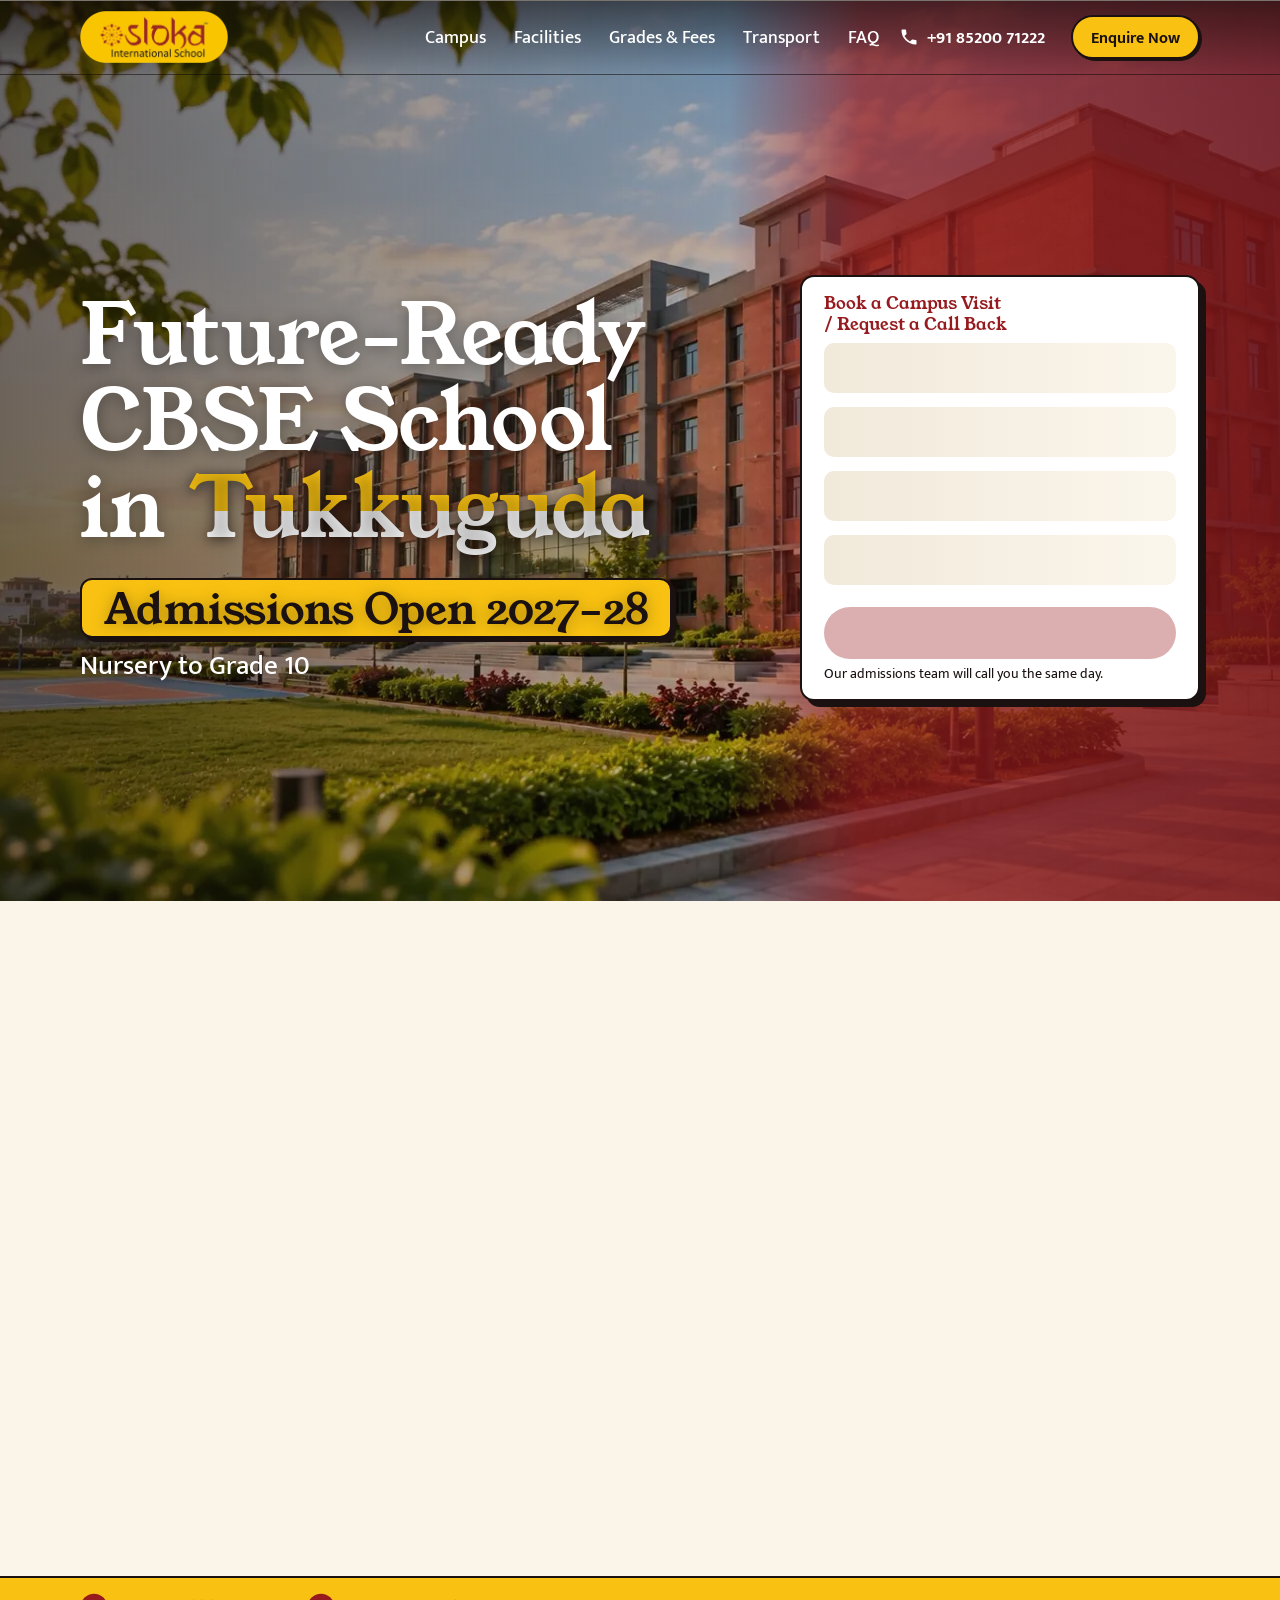
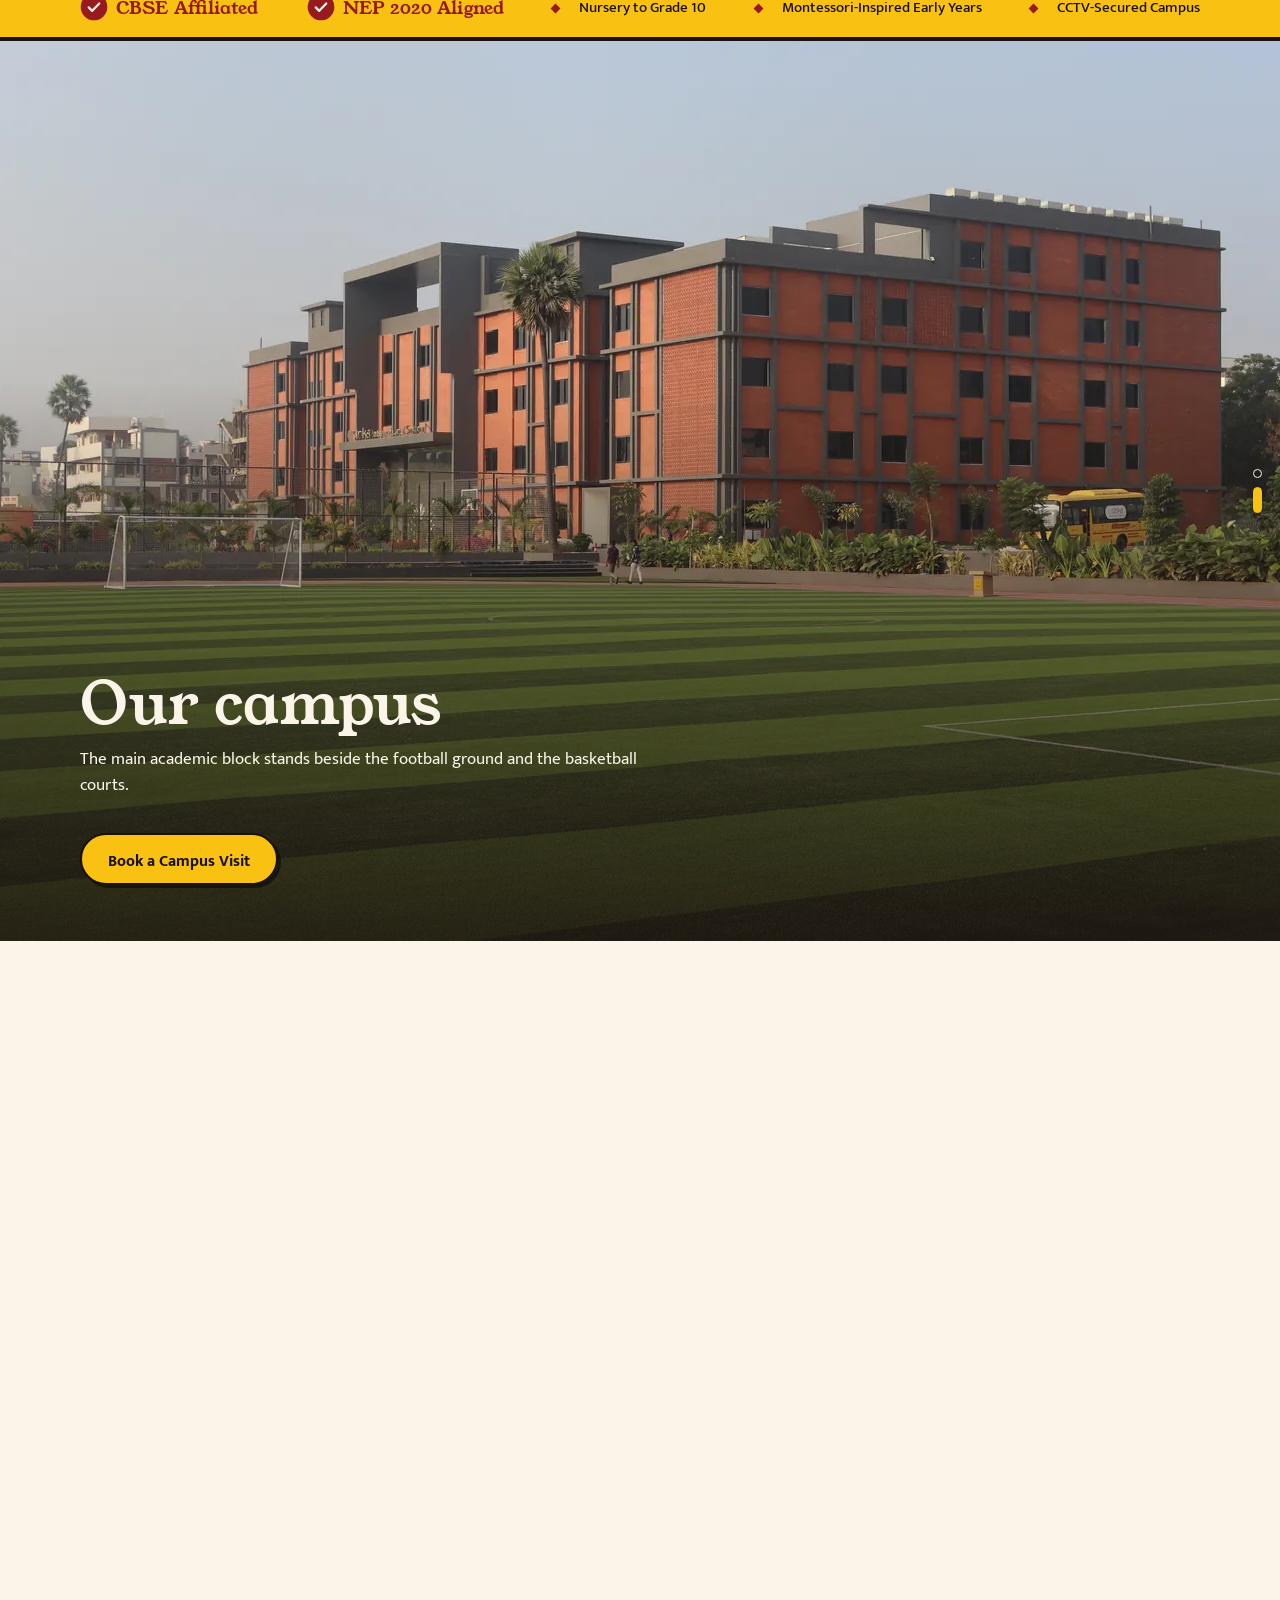
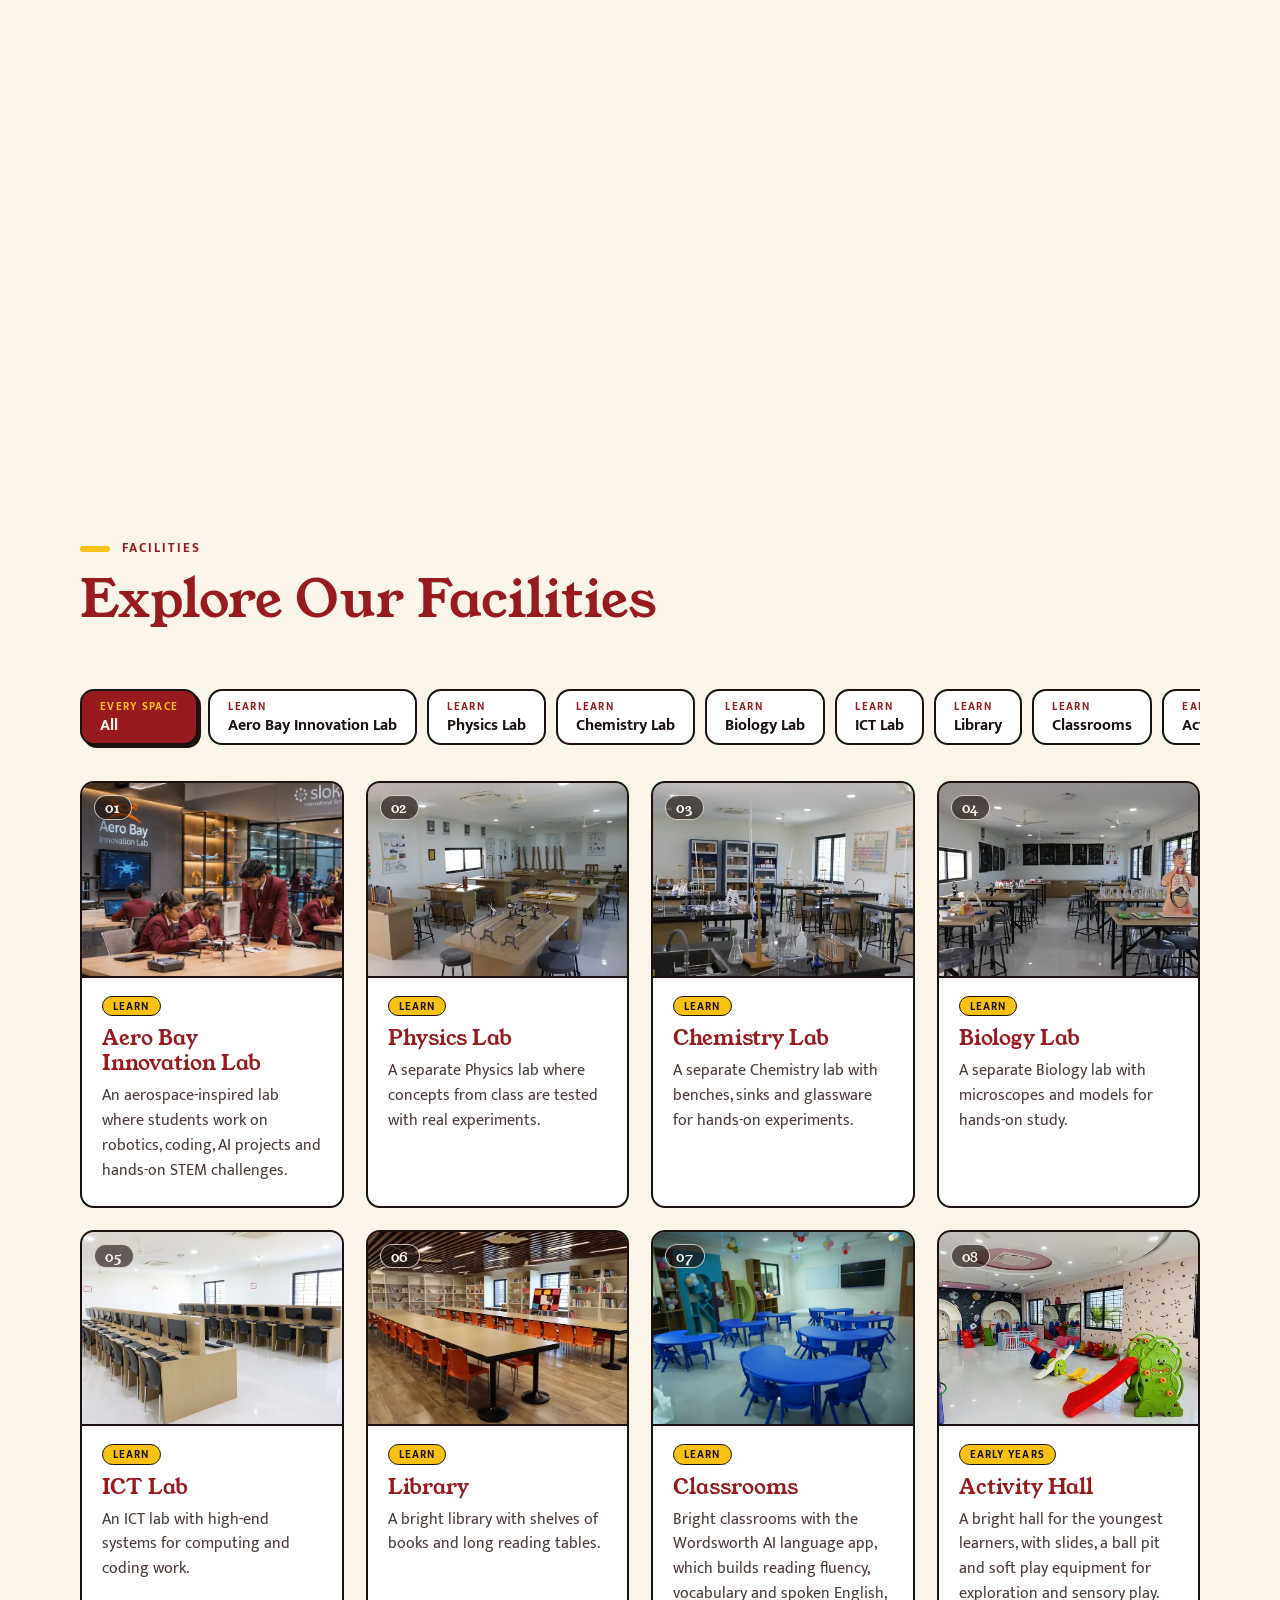
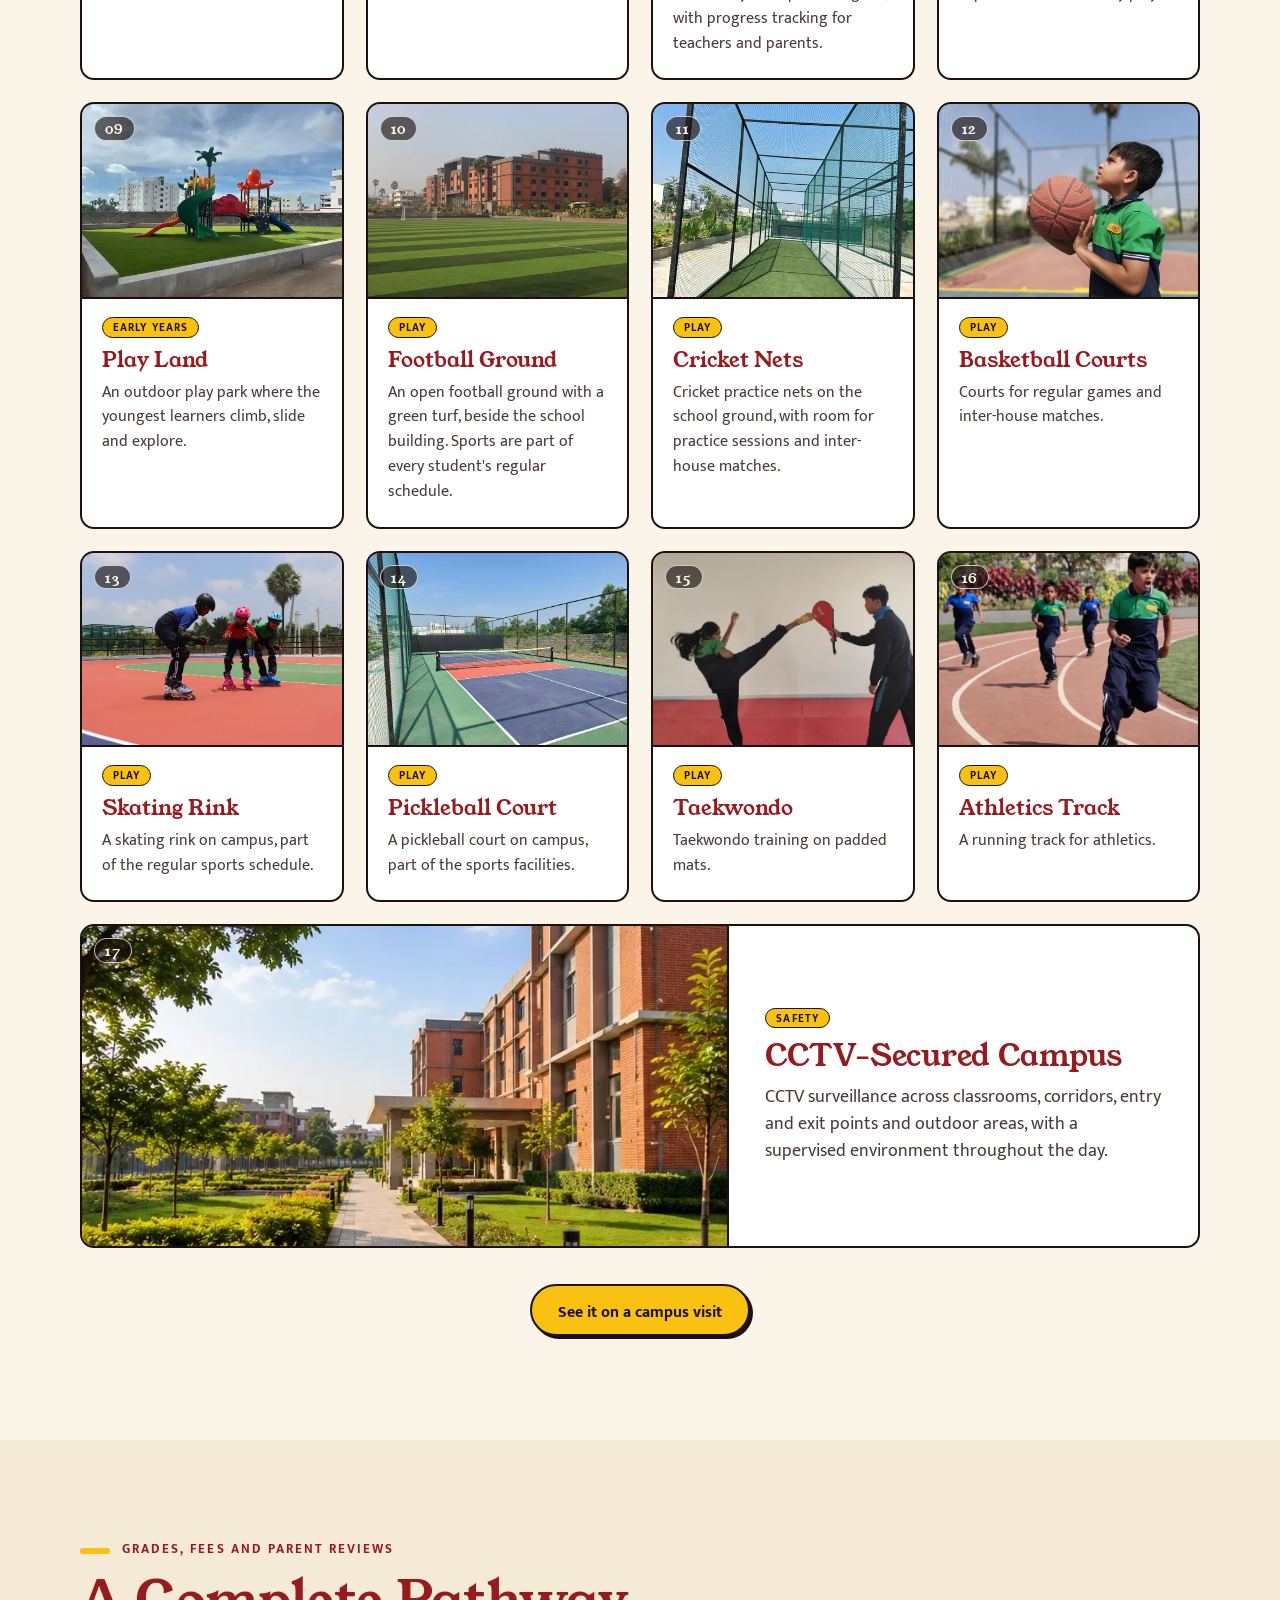
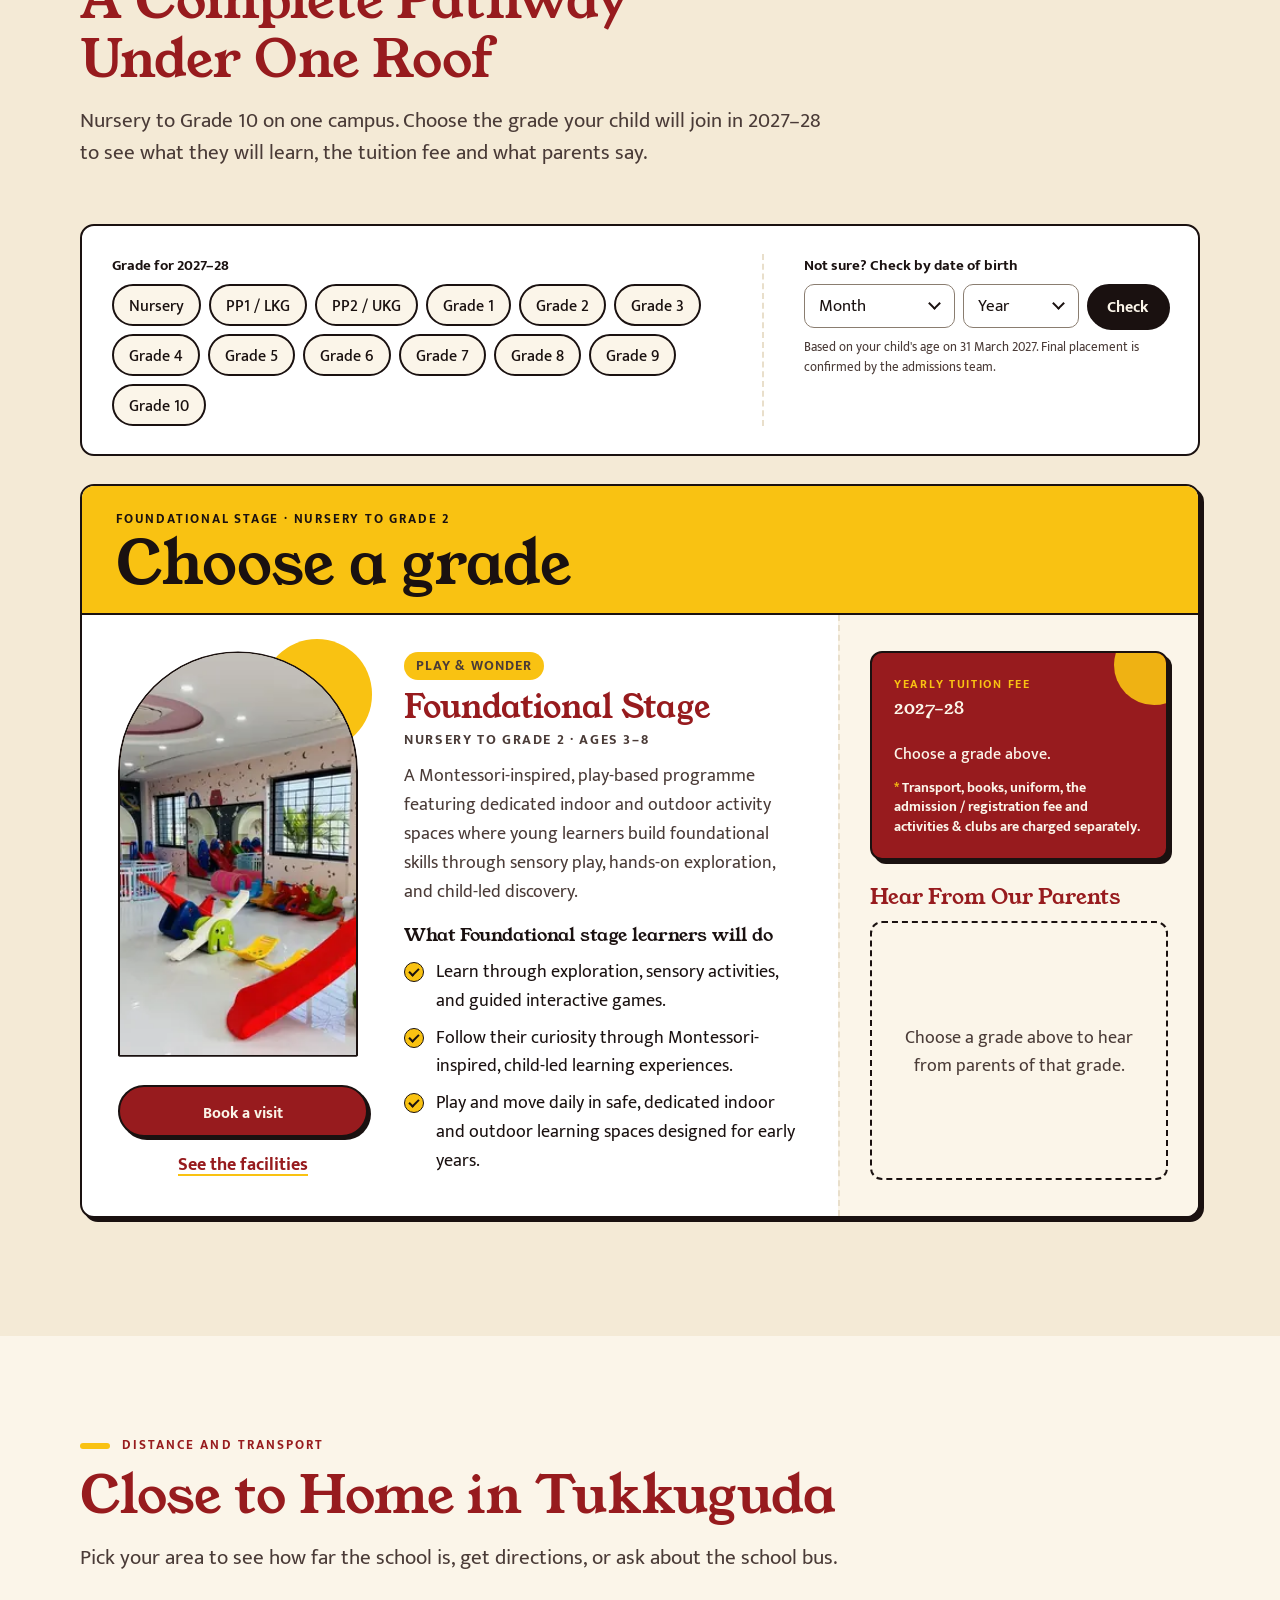
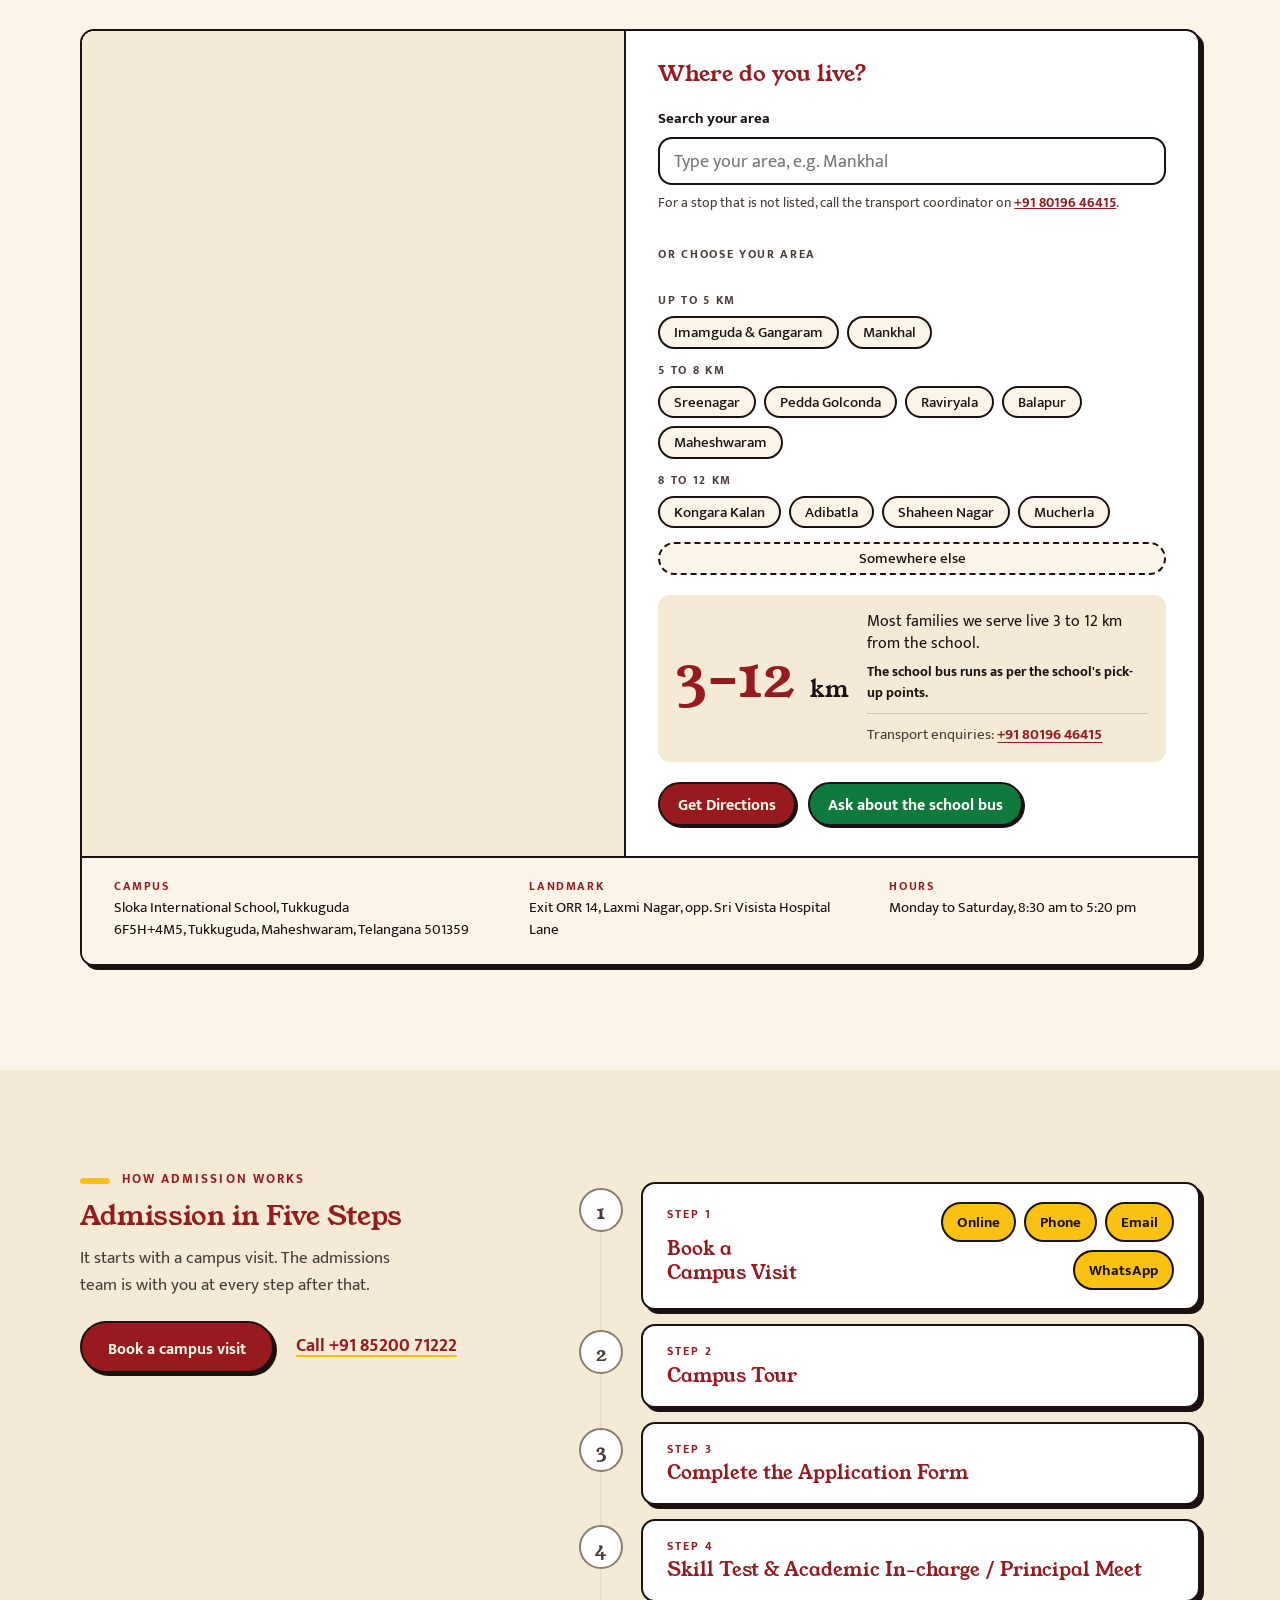
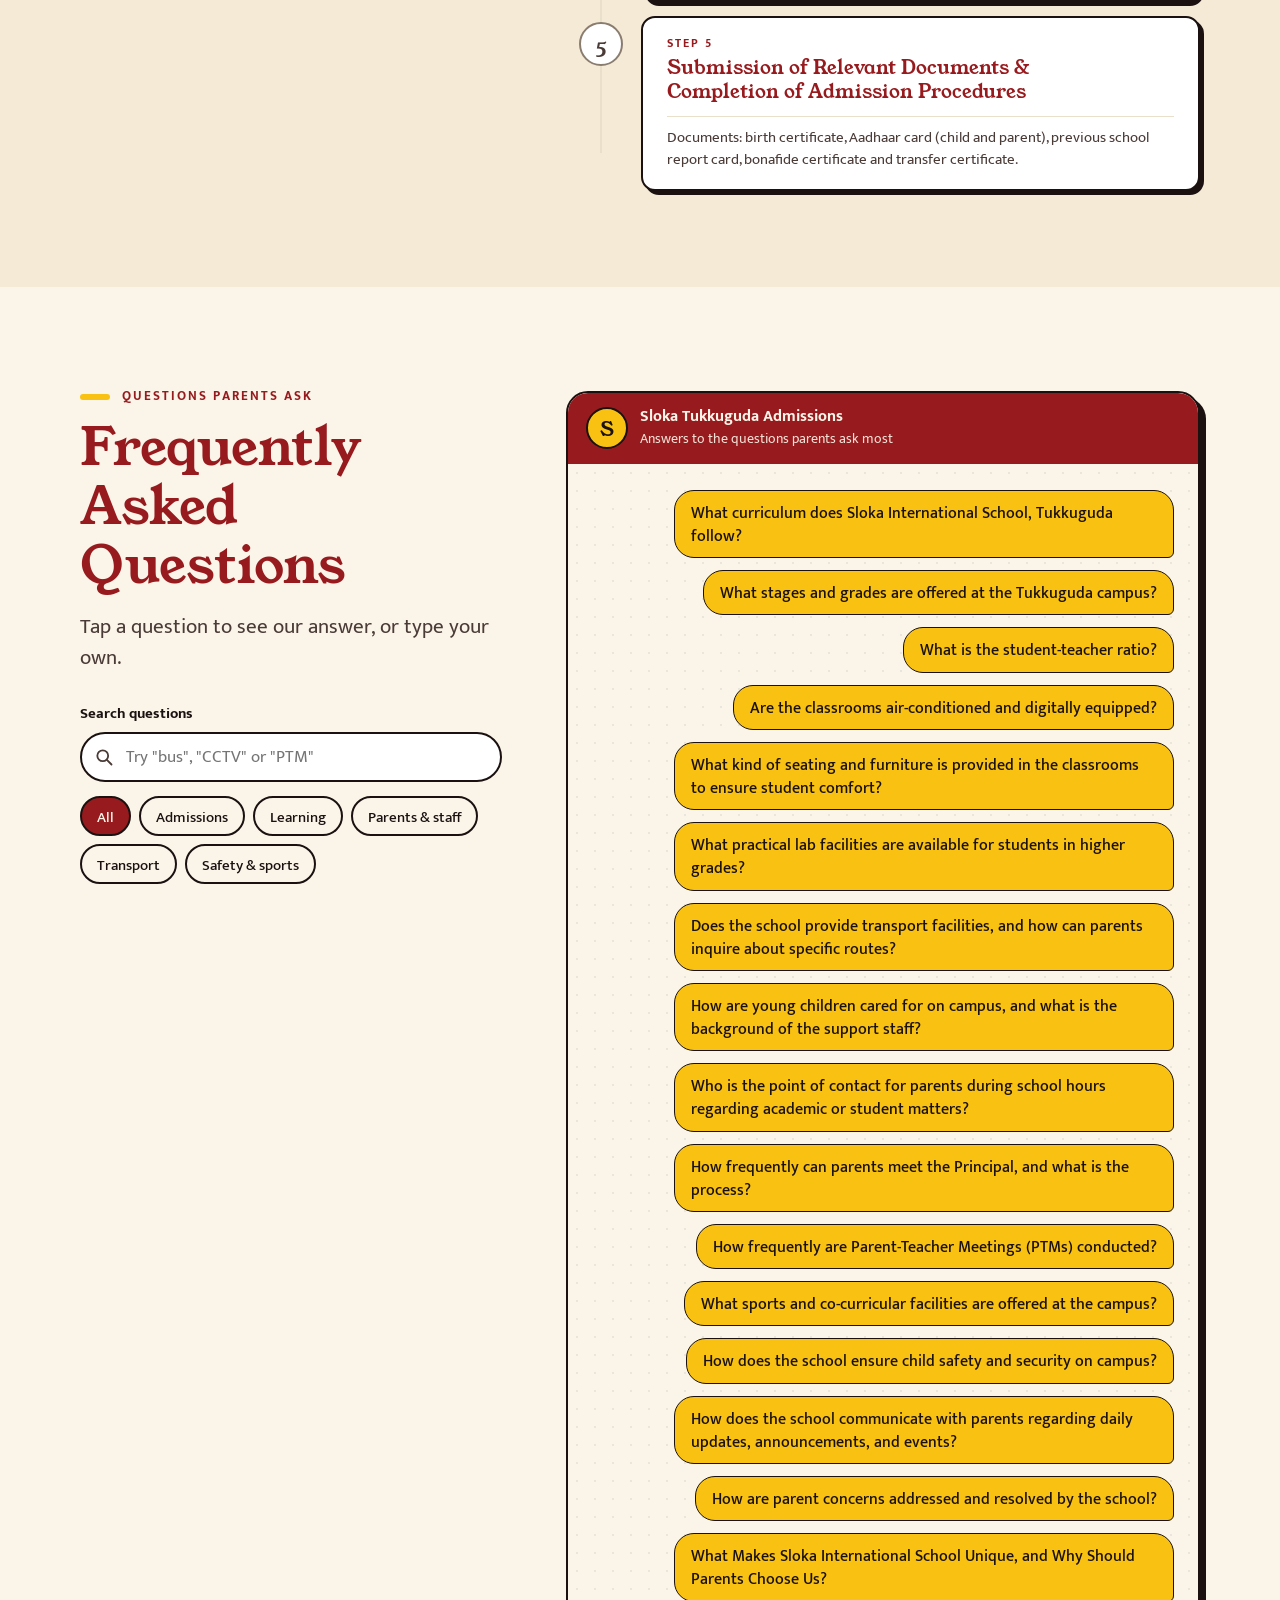
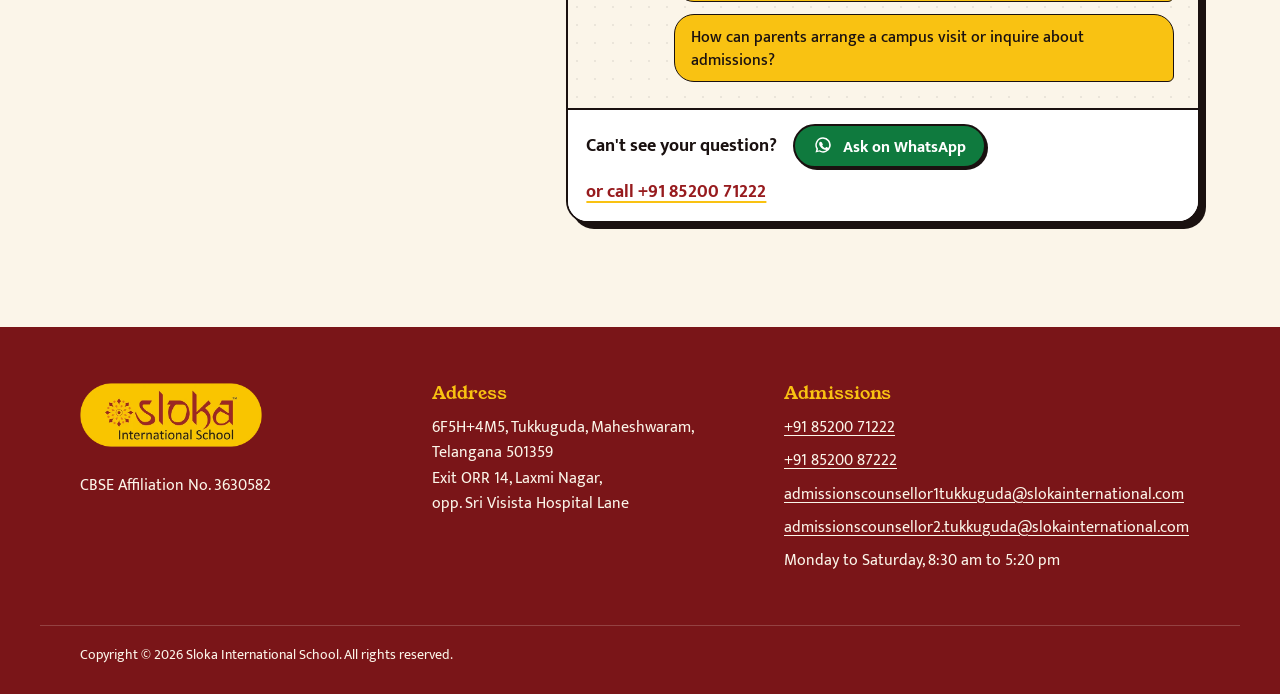
==== commit 7f94afd2: "Replace FAQs with the client's 17 questions and answers; update FAQ schema Co-Authored-By: Claude So" ====
--- a/index.html
+++ b/index.html
@@ -93,12 +93,12 @@
   <link rel="preconnect" href="https://fonts.gstatic.com" crossorigin>
   <link rel="stylesheet" href="https://fonts.googleapis.com/css2?family=Mukta:wght@400;500;700&family=Young+Serif&display=swap">
 
-  <link rel="stylesheet" href="css/styles.css?v=60">
+  <link rel="stylesheet" href="css/styles.css?v=61">
 
   <!-- Any image that fails to load gets .img-missing, so its frame shows the placeholder instead of a broken icon. -->
   <script>document.addEventListener('error',function(e){var t=e.target;if(t&&t.tagName==='IMG'){t.classList.add('img-missing')}},true);</script>
 
-  <script defer src="js/main.js?v=59"></script>
+  <script defer src="js/main.js?v=61"></script>
 
   <!-- Structured data: School -->
   <script type="application/ld+json">
@@ -140,34 +140,40 @@
     "@context": "https://schema.org",
     "@type": "FAQPage",
     "mainEntity": [
-      {"@type": "Question", "name": "Which grades does Sloka Tukkuguda offer?",
-       "acceptedAnswer": {"@type": "Answer", "text": "Sloka International School, Tukkuguda is a CBSE school offering classes from Nursery to Grade 10, with a Montessori-inspired Early Years programme."}},
-      {"@type": "Question", "name": "Is the curriculum CBSE and NEP 2020 aligned?",
-       "acceptedAnswer": {"@type": "Answer", "text": "Yes. The school follows the CBSE curriculum, aligned with NEP 2020, with activity-based and technology-integrated learning."}},
-      {"@type": "Question", "name": "What is the admission process for 2027–28?",
-       "acceptedAnswer": {"@type": "Answer", "text": "Admission is in five steps: book a campus visit (online, by phone, by email or on WhatsApp), take the campus tour, complete the application form, attend the skill test and the Academic In-charge / Principal meet, then submit the relevant documents to complete the admission procedures."}},
-      {"@type": "Question", "name": "Which documents do parents need for admission?",
-       "acceptedAnswer": {"@type": "Answer", "text": "Birth certificate, Aadhaar card (child and parent), previous school report card, bonafide certificate and transfer certificate."}},
-      {"@type": "Question", "name": "What is the minimum age for admission?",
-       "acceptedAnswer": {"@type": "Answer", "text": "A child's age is counted as on 31 March 2027. The minimum age is 3 years for Nursery, 4 years for LKG, 5 years for UKG and 6 years for Grade 1."}},
-      {"@type": "Question", "name": "What is the tuition fee for 2027–28?",
-       "acceptedAnswer": {"@type": "Answer", "text": "Yearly tuition for 2027–28: Nursery Rs 93,000; PP1, PP2, Grade 1 and Grade 2 Rs 1,15,000; Grades 3 to 5 Rs 1,30,000; Grades 6 to 8 Rs 1,40,000; Grades 9 and 10 Rs 1,50,000. Transport, books, uniform, the admission / registration fee and activities and clubs are charged separately."}},
-      {"@type": "Question", "name": "How soon will the admissions team call me back?",
-       "acceptedAnswer": {"@type": "Answer", "text": "After you send an enquiry, the admissions team calls you the same day."}},
-      {"@type": "Question", "name": "Is school transport available?",
-       "acceptedAnswer": {"@type": "Answer", "text": "Yes. The school bus runs as per the school's pick-up points. For routes and timings, call the transport desk on +91 80196 46415 or ask the admissions team."}},
-      {"@type": "Question", "name": "How far is the school from Adibatla, Kongara Kalan and Maheshwaram?",
-       "acceptedAnswer": {"@type": "Answer", "text": "Approximately 10–12 km from Adibatla, 8–10 km from Kongara Kalan and 6–8 km from Maheshwaram."}},
-      {"@type": "Question", "name": "Is the campus safe?",
-       "acceptedAnswer": {"@type": "Answer", "text": "The campus has CCTV surveillance across classrooms, corridors, entry and exit points and outdoor areas, with a supervised environment throughout the day."}},
-      {"@type": "Question", "name": "What sports facilities are available?",
-       "acceptedAnswer": {"@type": "Answer", "text": "A football ground, basketball courts, a skating rink, a cricket ground, a pickleball court, taekwondo training and an athletics track, with sports as part of every student's regular schedule."}},
-      {"@type": "Question", "name": "What are Words Warrior, Podcast and Spinning Tales?",
-       "acceptedAnswer": {"@type": "Answer", "text": "Sloka's communication programmes. Words Warrior is a gamified vocabulary programme, Podcast has students script and record their own shows, and Spinning Tales builds storytelling skills."}},
-      {"@type": "Question", "name": "What is the Aero Bay Innovation Lab?",
-       "acceptedAnswer": {"@type": "Answer", "text": "An aerospace-inspired innovation lab where students work on robotics, coding, AI projects and hands-on STEM challenges."}},
-      {"@type": "Question", "name": "What is the Early Years programme like?",
-       "acceptedAnswer": {"@type": "Answer", "text": "A Montessori-inspired, play-based programme with a dedicated Play Land and Activity Hall, where children learn through exploration and sensory play."}}
+      {"@type": "Question", "name": "What curriculum does Sloka International School, Tukkuguda follow?",
+       "acceptedAnswer": {"@type": "Answer", "text": "We follow the CBSE curriculum integrated with modern experiential learning frameworks, aligned with the National Education Policy (NEP 2020)."}},
+      {"@type": "Question", "name": "What stages and grades are offered at the Tukkuguda campus?",
+       "acceptedAnswer": {"@type": "Answer", "text": "We cater to students across all primary and secondary learning stages: Foundational Stage, Nursery to Grade 2 (Ages 3-8); Preparatory Stage, Grades 3 to 5 (Ages 8-11); Middle Stage, Grades 6 to 8 (Ages 11-14); Secondary Stage, Grades 9 and 10 (Ages 14-16)."}},
+      {"@type": "Question", "name": "What is the student-teacher ratio?",
+       "acceptedAnswer": {"@type": "Answer", "text": "We maintain an optimal student-teacher ratio (typically between 15:1 and 25:1 in early years, and up to 30:1 in higher grades) to ensure every child receives personalized attention, continuous mentoring, and individual academic support."}},
+      {"@type": "Question", "name": "Are the classrooms air-conditioned and digitally equipped?",
+       "acceptedAnswer": {"@type": "Answer", "text": "Yes, all classrooms are fully air-conditioned to maintain a comfortable, conducive environment for year-round learning. Additionally, classrooms are equipped with smart digital boards and interactive technology, allowing educators to blend traditional teaching with multimedia content, simulations, and digital learning tools."}},
+      {"@type": "Question", "name": "What kind of seating and furniture is provided in the classrooms to ensure student comfort?",
+       "acceptedAnswer": {"@type": "Answer", "text": "We use age-appropriate, ergonomically designed tables and chairs tailored to the specific grade and age group of our students. By adjusting furniture dimensions to match children's growing physical proportions, we support healthy posture, prevent fatigue, and ensure students can sit and focus comfortably throughout the academic day."}},
+      {"@type": "Question", "name": "What practical lab facilities are available for students in higher grades?",
+       "acceptedAnswer": {"@type": "Answer", "text": "Middle and Secondary stage students have access to dedicated science laboratories, including full-scale Physics, Chemistry, and Biology labs for practical coursework and inquiry-based learning."}},
+      {"@type": "Question", "name": "Does the school provide transport facilities, and how can parents inquire about specific routes?",
+       "acceptedAnswer": {"@type": "Answer", "text": "Yes, we offer safe, air-conditioned bus transport equipped with GPS tracking for real-time safety. We cover approximately 38 pickup and drop-off points for our students. For specific route inquiries and detailed transport schedules, please contact our Transport Manager directly at +91 80196 46415."}},
+      {"@type": "Question", "name": "How are young children cared for on campus, and what is the background of the support staff?",
+       "acceptedAnswer": {"@type": "Answer", "text": "We have trained, attentive nannies and support staff who can communicate in basic English. They are dedicated to caring for our younger students, ensuring their safety, hygiene, and personal comfort throughout the school day."}},
+      {"@type": "Question", "name": "Who is the point of contact for parents during school hours regarding academic or student matters?",
+       "acceptedAnswer": {"@type": "Answer", "text": "During school hours, parents can connect directly with their respective Academic Incharges. We have dedicated Incharges for Pre-Primary, Primary, and Higher Grades to ensure swift, specialized support and effective communication for each age group."}},
+      {"@type": "Question", "name": "How frequently can parents meet the Principal, and what is the process?",
+       "acceptedAnswer": {"@type": "Answer", "text": "Parents can meet the Principal whenever needed by scheduling a prior appointment. To ensure focused time for every discussion, meetings are coordinated through the school office by booking a slot in advance."}},
+      {"@type": "Question", "name": "How frequently are Parent-Teacher Meetings (PTMs) conducted?",
+       "acceptedAnswer": {"@type": "Answer", "text": "Parent-Teacher Meetings are conducted regularly throughout the academic session to review student progress, discuss academic performance, and address any developmental needs. PTM dates are scheduled and communicated in advance through the school calendar to ensure active collaboration between parents and teachers."}},
+      {"@type": "Question", "name": "What sports and co-curricular facilities are offered at the campus?",
+       "acceptedAnswer": {"@type": "Answer", "text": "We offer a rich variety of sports, arts, and creative learning opportunities across dedicated spaces. Field Sports and Athletics: a dedicated football court, athletics track, and cricket nets. Court Sports: basketball court, a dedicated skating rink, and pickleball courts. Indoor Sports: a multi-sport indoor space for chess, carrom, and table tennis. Performing Arts and Visual Arts: spacious and creative studios dedicated separately to Music, Dance, and Art and Craft."}},
+      {"@type": "Question", "name": "How does the school ensure child safety and security on campus?",
+       "acceptedAnswer": {"@type": "Answer", "text": "Child safety is our highest priority, backed by comprehensive monitoring and strict campus access protocols. 24/7 CCTV and Intercom Systems: the campus is equipped with over 130 CCTV cameras covering all critical areas, along with intercom systems for instant campus-wide communication. Digital Gate Pass and QR Approval System: to ensure authorized access, parents or guardians leaving campus with a student must go through a secure digital gate pass system requiring QR code approval before exiting. Monitored and Safe Spaces: all indoor and outdoor learning areas, play facilities, and entry/exit points feature child-friendly infrastructure and continuous physical surveillance to ensure a safe environment at all times."}},
+      {"@type": "Question", "name": "How does the school communicate with parents regarding daily updates, announcements, and events?",
+       "acceptedAnswer": {"@type": "Answer", "text": "We maintain clear and timely communication with parents through multiple channels. Sloka Mobile App: used as our primary digital platform for real-time announcements, daily updates, circulars, event notifications, academic tracking, and school activities. Phone Calls and WhatsApp: used for direct, urgent, or quick personal updates regarding your child. Email: used for formal communications."}},
+      {"@type": "Question", "name": "How are parent concerns addressed and resolved by the school?",
+       "acceptedAnswer": {"@type": "Answer", "text": "We have a structured, multi-tier support system to ensure every parent's feedback or concern is addressed with prompt attention and empathy. Dedicated Listening Team: parent queries and concerns are logged and systematically managed by our dedicated parent support team to ensure timely follow-up. Academic Incharge Resolution: concerns regarding academics, classroom progress, or daily student well-being are routed directly to the respective Pre-Primary, Primary, or Higher Grade Academic Incharges for immediate coordination with teachers. One-on-One Meetings: for more detailed or sensitive matters, parents can schedule one-on-one interaction sessions with the Academic Incharge or the Principal via prior appointment."}},
+      {"@type": "Question", "name": "What Makes Sloka International School Unique, and Why Should Parents Choose Us?",
+       "acceptedAnswer": {"@type": "Answer", "text": "At Sloka, we believe that every child is unique and has something special within them. Our responsibility is to recognise that potential and provide every child with the opportunity to grow, learn, and shine. We don't want children to come to school just to learn lessons and score marks. We want them to develop confidence, curiosity, discipline, strong values, and the courage to express themselves. We understand that every child learns differently. Some need encouragement, some need individual attention, and some simply need someone to believe in them. We strive to understand every child and support them at every step. Along with strong CBSE academics, we give equal importance to sports, creativity, communication, leadership, and essential life skills. Most importantly, we believe parents are our partners. Your child's happiness, safety, growth, and future matter to us just as much as they matter to you. When your child walks into Sloka, we want you to feel that you haven't just chosen a school; you have chosen a second home where your child's dreams matter. At Sloka, we don't just prepare children for examinations; we prepare them for life. Our dream is to see every child grow into a confident, independent, responsible, and compassionate individual. Because every child deserves a place where they belong, believe, and become!"}},
+      {"@type": "Question", "name": "How can parents arrange a campus visit or inquire about admissions?",
+       "acceptedAnswer": {"@type": "Answer", "text": "Parents can reach out to our admissions department to book a prior appointment for a campus tour and to learn more about the admission process. Location: ORR Exit 14, Laxmi Nagar Colony, Opp. Sri Visista Hospital Lane, Tukkuguda, Hyderabad. Contact Numbers: +91 85200 71222 / +91 85200 87222. Email: admissionscounsellor1tukkuguda@slokainternational.com."}}
     ]
   }
   </script>
@@ -964,12 +970,13 @@
             <label class="finder__label" for="faq-search">Search questions</label>
             <div class="faq-search">
               <svg class="faq-search__icon" viewBox="0 0 24 24" aria-hidden="true" focusable="false"><circle cx="10.5" cy="10.5" r="6.5" fill="none" stroke="currentColor" stroke-width="2.2"/><path d="M15.5 15.5L21 21" stroke="currentColor" stroke-width="2.2" stroke-linecap="round"/></svg>
-              <input class="field__input" id="faq-search" type="search" placeholder="Try &quot;bus&quot;, &quot;Grade 6&quot; or &quot;safety&quot;" autocomplete="off" data-faq-search>
+              <input class="field__input" id="faq-search" type="search" placeholder="Try &quot;bus&quot;, &quot;CCTV&quot; or &quot;PTM&quot;" autocomplete="off" data-faq-search>
             </div>
             <div class="faq-topics" role="group" aria-label="Filter questions by topic">
               <button type="button" class="faq-topic" aria-pressed="true" data-faq-topic="all">All</button>
               <button type="button" class="faq-topic" aria-pressed="false" data-faq-topic="admissions">Admissions</button>
               <button type="button" class="faq-topic" aria-pressed="false" data-faq-topic="learning">Learning</button>
+              <button type="button" class="faq-topic" aria-pressed="false" data-faq-topic="parents">Parents &amp; staff</button>
               <button type="button" class="faq-topic" aria-pressed="false" data-faq-topic="transport">Transport</button>
               <button type="button" class="faq-topic" aria-pressed="false" data-faq-topic="campus">Safety &amp; sports</button>
             </div>
@@ -984,64 +991,75 @@
           </div>
 
           <div class="chat__body faq" data-faq>
-            <details class="faq__item" name="faq" data-topic="admissions" data-keywords="classes standard class nursery lkg ukg grade 8 9 10 high school">
-              <summary><span class="bubble bubble--parent">Which grades does Sloka Tukkuguda offer?</span></summary>
-              <div class="faq__answer"><span class="chat__avatar chat__avatar--sm" aria-hidden="true">S</span><div class="bubble bubble--school"><span class="typing" aria-hidden="true"><i></i><i></i><i></i></span><div class="bubble__text"><p>Sloka International School, Tukkuguda is a CBSE school offering classes from Nursery to Grade 10, with a Montessori-inspired Early Years programme.</p></div></div></div>
-            </details>
-            <details class="faq__item" name="faq" data-topic="learning" data-keywords="syllabus board curriculum cbse nep">
-              <summary><span class="bubble bubble--parent">Is the curriculum CBSE and NEP 2020 aligned?</span></summary>
-              <div class="faq__answer"><span class="chat__avatar chat__avatar--sm" aria-hidden="true">S</span><div class="bubble bubble--school"><span class="typing" aria-hidden="true"><i></i><i></i><i></i></span><div class="bubble__text"><p>Yes. The school follows the CBSE curriculum, aligned with NEP 2020, with activity-based and technology-integrated learning.</p></div></div></div>
-            </details>
-            <details class="faq__item" name="faq" data-topic="admissions" data-keywords="apply application join admission process documents visit counsellor">
-              <summary><span class="bubble bubble--parent">What is the admission process for 2027–28?</span></summary>
-              <div class="faq__answer"><span class="chat__avatar chat__avatar--sm" aria-hidden="true">S</span><div class="bubble bubble--school"><span class="typing" aria-hidden="true"><i></i><i></i><i></i></span><div class="bubble__text"><p>Admission is in five steps: book a campus visit (online, by phone, by email or on WhatsApp), take the campus tour, complete the application form, attend the skill test and the Academic In-charge / Principal meet, then submit the relevant documents to complete the admission procedures.</p><p><a class="text-link" href="#enquiry-form" data-to-form>Book a campus visit</a></p></div></div></div>
-            </details>
-            <details class="faq__item" name="faq" data-topic="admissions" data-keywords="documents certificate aadhar aadhaar report card transfer bonafide birth papers">
-              <summary><span class="bubble bubble--parent">Which documents do parents need for admission?</span></summary>
-              <div class="faq__answer"><span class="chat__avatar chat__avatar--sm" aria-hidden="true">S</span><div class="bubble bubble--school"><span class="typing" aria-hidden="true"><i></i><i></i><i></i></span><div class="bubble__text"><p>Birth certificate, Aadhaar card (child and parent), previous school report card, bonafide certificate and transfer certificate.</p></div></div></div>
-            </details>
-            <details class="faq__item" name="faq" data-topic="admissions" data-keywords="age minimum eligible cut off date born years nursery lkg ukg">
-              <summary><span class="bubble bubble--parent">What is the minimum age for admission?</span></summary>
-              <div class="faq__answer"><span class="chat__avatar chat__avatar--sm" aria-hidden="true">S</span><div class="bubble bubble--school"><span class="typing" aria-hidden="true"><i></i><i></i><i></i></span><div class="bubble__text"><p>A child's age is counted as on 31 March 2027. The minimum age is 3 years for Nursery, 4 years for LKG, 5 years for UKG and 6 years for Grade 1.</p></div></div></div>
-            </details>
-            <details class="faq__item" name="faq" data-topic="admissions" data-keywords="fee fees cost tuition price charges yearly annual separate uniform books">
-              <summary><span class="bubble bubble--parent">What is the tuition fee for 2027–28?</span></summary>
-              <div class="faq__answer"><span class="chat__avatar chat__avatar--sm" aria-hidden="true">S</span><div class="bubble bubble--school"><span class="typing" aria-hidden="true"><i></i><i></i><i></i></span><div class="bubble__text"><p>Yearly tuition for 2027–28: Nursery ₹93,000; PP1, PP2, Grade 1 and Grade 2 ₹1,15,000; Grades 3 to 5 ₹1,30,000; Grades 6 to 8 ₹1,40,000; Grades 9 and 10 ₹1,50,000.</p><p>Transport, books, uniform, the admission / registration fee and activities &amp; clubs are charged separately.</p></div></div></div>
-            </details>
-            <details class="faq__item" name="faq" data-topic="admissions" data-keywords="call back callback enquiry contact response how soon">
-              <summary><span class="bubble bubble--parent">How soon will the admissions team call me back?</span></summary>
-              <div class="faq__answer"><span class="chat__avatar chat__avatar--sm" aria-hidden="true">S</span><div class="bubble bubble--school"><span class="typing" aria-hidden="true"><i></i><i></i><i></i></span><div class="bubble__text"><p>After you send an enquiry, the admissions team calls you the same day.</p></div></div></div>
-            </details>
-            <details class="faq__item" name="faq" data-topic="transport" data-keywords="bus van pickup drop route transport">
-              <summary><span class="bubble bubble--parent">Is school transport available?</span></summary>
-              <div class="faq__answer"><span class="chat__avatar chat__avatar--sm" aria-hidden="true">S</span><div class="bubble bubble--school"><span class="typing" aria-hidden="true"><i></i><i></i><i></i></span><div class="bubble__text"><p>Yes. The school bus runs as per the school's pick-up points. For routes and timings, call the transport desk on +91 80196 46415 or ask the admissions team.</p><p><a class="text-link" href="#visit">Check the distance from your area</a></p></div></div></div>
-            </details>
-            <details class="faq__item" name="faq" data-topic="transport" data-keywords="distance far km location how far adibatla kongara kalan maheshwaram">
-              <summary><span class="bubble bubble--parent">How far is the school from Adibatla, Kongara Kalan and Maheshwaram?</span></summary>
-              <div class="faq__answer"><span class="chat__avatar chat__avatar--sm" aria-hidden="true">S</span><div class="bubble bubble--school"><span class="typing" aria-hidden="true"><i></i><i></i><i></i></span><div class="bubble__text"><p>Approximately 10–12 km from Adibatla, 8–10 km from Kongara Kalan and 6–8 km from Maheshwaram.</p></div></div></div>
-            </details>
-            <details class="faq__item" name="faq" data-topic="campus" data-keywords="safety safe security cctv camera guard supervision">
-              <summary><span class="bubble bubble--parent">Is the campus safe?</span></summary>
-              <div class="faq__answer"><span class="chat__avatar chat__avatar--sm" aria-hidden="true">S</span><div class="bubble bubble--school"><span class="typing" aria-hidden="true"><i></i><i></i><i></i></span><div class="bubble__text"><p>The campus has CCTV surveillance across classrooms, corridors, entry and exit points and outdoor areas, with a supervised environment throughout the day.</p></div></div></div>
-            </details>
-            <details class="faq__item" name="faq" data-topic="campus" data-keywords="sports games football cricket basketball skating ground play pe">
-              <summary><span class="bubble bubble--parent">What sports facilities are available?</span></summary>
-              <div class="faq__answer"><span class="chat__avatar chat__avatar--sm" aria-hidden="true">S</span><div class="bubble bubble--school"><span class="typing" aria-hidden="true"><i></i><i></i><i></i></span><div class="bubble__text"><p>A football ground, basketball courts, a skating rink, a cricket ground, a pickleball court, taekwondo training and an athletics track, with sports as part of every student's regular schedule.</p></div></div></div>
-            </details>
-            <details class="faq__item" name="faq" data-topic="learning" data-keywords="english speaking communication confidence vocabulary storytelling podcast">
-              <summary><span class="bubble bubble--parent">What are Words Warrior, Podcast and Spinning Tales?</span></summary>
-              <div class="faq__answer"><span class="chat__avatar chat__avatar--sm" aria-hidden="true">S</span><div class="bubble bubble--school"><span class="typing" aria-hidden="true"><i></i><i></i><i></i></span><div class="bubble__text"><p>Sloka's communication programmes. Words Warrior is a gamified vocabulary programme, Podcast has students script and record their own shows, and Spinning Tales builds storytelling skills.</p></div></div></div>
-            </details>
-            <details class="faq__item" name="faq" data-topic="learning" data-keywords="robotics coding ai stem lab science innovation aero bay">
-              <summary><span class="bubble bubble--parent">What is the Aero Bay Innovation Lab?</span></summary>
-              <div class="faq__answer"><span class="chat__avatar chat__avatar--sm" aria-hidden="true">S</span><div class="bubble bubble--school"><span class="typing" aria-hidden="true"><i></i><i></i><i></i></span><div class="bubble__text"><p>An aerospace-inspired innovation lab where students work on robotics, coding, AI projects and hands-on STEM challenges.</p></div></div></div>
-            </details>
-            <details class="faq__item" name="faq" data-topic="learning" data-keywords="preschool pre-primary nursery lkg ukg montessori play kindergarten toddler">
-              <summary><span class="bubble bubble--parent">What is the Early Years programme like?</span></summary>
-              <div class="faq__answer"><span class="chat__avatar chat__avatar--sm" aria-hidden="true">S</span><div class="bubble bubble--school"><span class="typing" aria-hidden="true"><i></i><i></i><i></i></span><div class="bubble__text"><p>A Montessori-inspired, play-based programme with a dedicated Play Land and Activity Hall, where children learn through exploration and sensory play.</p></div></div></div>
-            </details>
-
-            <!-- Shown when a search finds nothing: the parent's own question becomes a WhatsApp message -->
+            <details class="faq__item" name="faq" data-topic="learning" data-keywords="cbse nep 2020 syllabus board curriculum experiential">
+              <summary><span class="bubble bubble--parent">What curriculum does Sloka International School, Tukkuguda follow?</span></summary>
+              <div class="faq__answer"><span class="chat__avatar chat__avatar--sm" aria-hidden="true">S</span><div class="bubble bubble--school"><span class="typing" aria-hidden="true"><i></i><i></i><i></i></span><div class="bubble__text"><p>We follow the CBSE curriculum integrated with modern experiential learning frameworks, aligned with the National Education Policy (NEP 2020).</p></div></div></div>
+            </details>
+            <details class="faq__item" name="faq" data-topic="learning" data-keywords="grades classes stages nursery foundational preparatory middle secondary age grade 10 pp1 pp2 lkg ukg">
+              <summary><span class="bubble bubble--parent">What stages and grades are offered at the Tukkuguda campus?</span></summary>
+              <div class="faq__answer"><span class="chat__avatar chat__avatar--sm" aria-hidden="true">S</span><div class="bubble bubble--school"><span class="typing" aria-hidden="true"><i></i><i></i><i></i></span><div class="bubble__text"><p>We cater to students across all primary and secondary learning stages:</p><ul class="bubble__list"><li><strong>Foundational Stage:</strong> Nursery to Grade 2 (Ages 3–8)</li><li><strong>Preparatory Stage:</strong> Grades 3 to 5 (Ages 8–11)</li><li><strong>Middle Stage:</strong> Grades 6 to 8 (Ages 11–14)</li><li><strong>Secondary Stage:</strong> Grades 9 &amp; 10 (Ages 14–16)</li></ul></div></div></div>
+            </details>
+            <details class="faq__item" name="faq" data-topic="learning" data-keywords="ratio teachers class size students attention mentoring">
+              <summary><span class="bubble bubble--parent">What is the student-teacher ratio?</span></summary>
+              <div class="faq__answer"><span class="chat__avatar chat__avatar--sm" aria-hidden="true">S</span><div class="bubble bubble--school"><span class="typing" aria-hidden="true"><i></i><i></i><i></i></span><div class="bubble__text"><p>We maintain an optimal student-teacher ratio (typically between 15:1 and 25:1 in early years, and up to 30:1 in higher grades) to ensure every child receives personalized attention, continuous mentoring, and individual academic support.</p></div></div></div>
+            </details>
+            <details class="faq__item" name="faq" data-topic="learning" data-keywords="ac air conditioned classroom smart board digital technology">
+              <summary><span class="bubble bubble--parent">Are the classrooms air-conditioned and digitally equipped?</span></summary>
+              <div class="faq__answer"><span class="chat__avatar chat__avatar--sm" aria-hidden="true">S</span><div class="bubble bubble--school"><span class="typing" aria-hidden="true"><i></i><i></i><i></i></span><div class="bubble__text"><p>Yes, all classrooms are fully air-conditioned to maintain a comfortable, conducive environment for year-round learning. Additionally, classrooms are equipped with smart digital boards and interactive technology, allowing educators to blend traditional teaching with multimedia content, simulations, and digital learning tools.</p></div></div></div>
+            </details>
+            <details class="faq__item" name="faq" data-topic="learning" data-keywords="furniture seating tables chairs desks posture ergonomic comfort">
+              <summary><span class="bubble bubble--parent">What kind of seating and furniture is provided in the classrooms to ensure student comfort?</span></summary>
+              <div class="faq__answer"><span class="chat__avatar chat__avatar--sm" aria-hidden="true">S</span><div class="bubble bubble--school"><span class="typing" aria-hidden="true"><i></i><i></i><i></i></span><div class="bubble__text"><p>We use age-appropriate, ergonomically designed tables and chairs tailored to the specific grade and age group of our students. By adjusting furniture dimensions to match children's growing physical proportions, we support healthy posture, prevent fatigue, and ensure students can sit and focus comfortably throughout the academic day.</p></div></div></div>
+            </details>
+            <details class="faq__item" name="faq" data-topic="learning" data-keywords="lab labs laboratory physics chemistry biology science practical middle secondary">
+              <summary><span class="bubble bubble--parent">What practical lab facilities are available for students in higher grades?</span></summary>
+              <div class="faq__answer"><span class="chat__avatar chat__avatar--sm" aria-hidden="true">S</span><div class="bubble bubble--school"><span class="typing" aria-hidden="true"><i></i><i></i><i></i></span><div class="bubble__text"><p>Middle and Secondary stage students have access to dedicated science laboratories, including full-scale Physics, Chemistry, and Biology labs for practical coursework and inquiry-based learning.</p></div></div></div>
+            </details>
+            <details class="faq__item" name="faq" data-topic="transport" data-keywords="bus transport route pickup drop gps ac van stops">
+              <summary><span class="bubble bubble--parent">Does the school provide transport facilities, and how can parents inquire about specific routes?</span></summary>
+              <div class="faq__answer"><span class="chat__avatar chat__avatar--sm" aria-hidden="true">S</span><div class="bubble bubble--school"><span class="typing" aria-hidden="true"><i></i><i></i><i></i></span><div class="bubble__text"><p>Yes, we offer safe, air-conditioned bus transport equipped with GPS tracking for real-time safety. We cover approximately 38 pickup and drop-off points for our students. For specific route inquiries and detailed transport schedules, please contact our Transport Manager directly at <a href="tel:+918019646415" data-track="call_click">+91 80196 46415</a>.</p><p><a class="text-link" href="#visit">Search pick-up points and distance</a></p></div></div></div>
+            </details>
+            <details class="faq__item" name="faq" data-topic="parents" data-keywords="nanny nannies support staff young children care hygiene safety english">
+              <summary><span class="bubble bubble--parent">How are young children cared for on campus, and what is the background of the support staff?</span></summary>
+              <div class="faq__answer"><span class="chat__avatar chat__avatar--sm" aria-hidden="true">S</span><div class="bubble bubble--school"><span class="typing" aria-hidden="true"><i></i><i></i><i></i></span><div class="bubble__text"><p>We have trained, attentive nannies and support staff who can communicate in basic English. They are dedicated to caring for our younger students, ensuring their safety, hygiene, and personal comfort throughout the school day.</p></div></div></div>
+            </details>
+            <details class="faq__item" name="faq" data-topic="parents" data-keywords="contact academic incharge in-charge pre-primary primary higher grades school hours">
+              <summary><span class="bubble bubble--parent">Who is the point of contact for parents during school hours regarding academic or student matters?</span></summary>
+              <div class="faq__answer"><span class="chat__avatar chat__avatar--sm" aria-hidden="true">S</span><div class="bubble bubble--school"><span class="typing" aria-hidden="true"><i></i><i></i><i></i></span><div class="bubble__text"><p>During school hours, parents can connect directly with their respective Academic Incharges. We have dedicated Incharges for Pre-Primary, Primary, and Higher Grades to ensure swift, specialized support and effective communication for each age group.</p></div></div></div>
+            </details>
+            <details class="faq__item" name="faq" data-topic="parents" data-keywords="principal meet meeting appointment slot office">
+              <summary><span class="bubble bubble--parent">How frequently can parents meet the Principal, and what is the process?</span></summary>
+              <div class="faq__answer"><span class="chat__avatar chat__avatar--sm" aria-hidden="true">S</span><div class="bubble bubble--school"><span class="typing" aria-hidden="true"><i></i><i></i><i></i></span><div class="bubble__text"><p>Parents can meet the Principal whenever needed by scheduling a prior appointment. To ensure focused time for every discussion, meetings are coordinated through the school office by booking a slot in advance.</p></div></div></div>
+            </details>
+            <details class="faq__item" name="faq" data-topic="parents" data-keywords="ptm parent teacher meeting progress calendar">
+              <summary><span class="bubble bubble--parent">How frequently are Parent-Teacher Meetings (PTMs) conducted?</span></summary>
+              <div class="faq__answer"><span class="chat__avatar chat__avatar--sm" aria-hidden="true">S</span><div class="bubble bubble--school"><span class="typing" aria-hidden="true"><i></i><i></i><i></i></span><div class="bubble__text"><p>Parent-Teacher Meetings are conducted regularly throughout the academic session to review student progress, discuss academic performance, and address any developmental needs. PTM dates are scheduled and communicated in advance through the school calendar to ensure active collaboration between parents and teachers.</p></div></div></div>
+            </details>
+            <details class="faq__item" name="faq" data-topic="campus" data-keywords="sports games football cricket basketball skating pickleball athletics chess carrom table tennis music dance art craft co-curricular">
+              <summary><span class="bubble bubble--parent">What sports and co-curricular facilities are offered at the campus?</span></summary>
+              <div class="faq__answer"><span class="chat__avatar chat__avatar--sm" aria-hidden="true">S</span><div class="bubble bubble--school"><span class="typing" aria-hidden="true"><i></i><i></i><i></i></span><div class="bubble__text"><p>We offer a rich variety of sports, arts, and creative learning opportunities across dedicated spaces:</p><ul class="bubble__list"><li><strong>Field Sports &amp; Athletics:</strong> A dedicated football court, athletics track, and cricket nets.</li><li><strong>Court Sports:</strong> Basketball court, a dedicated skating rink, and pickleball courts.</li><li><strong>Indoor Sports:</strong> A multi-sport indoor space for chess, carrom, and table tennis.</li><li><strong>Performing Arts &amp; Visual Arts:</strong> Spacious and creative studios dedicated separately to Music, Dance, and Art &amp; Craft</li></ul></div></div></div>
+            </details>
+            <details class="faq__item" name="faq" data-topic="campus" data-keywords="safety safe security cctv camera intercom gate pass qr guard surveillance">
+              <summary><span class="bubble bubble--parent">How does the school ensure child safety and security on campus?</span></summary>
+              <div class="faq__answer"><span class="chat__avatar chat__avatar--sm" aria-hidden="true">S</span><div class="bubble bubble--school"><span class="typing" aria-hidden="true"><i></i><i></i><i></i></span><div class="bubble__text"><p>Child safety is our highest priority, backed by comprehensive monitoring and strict campus access protocols:</p><ul class="bubble__list"><li><strong>24/7 CCTV &amp; Intercom Systems:</strong> The campus is equipped with over 130 CCTV cameras covering all critical areas, along with intercom systems for instant campus-wide communication.</li><li><strong>Digital Gate Pass &amp; QR Approval System:</strong> To ensure authorized access, parents or guardians leaving campus with a student must go through a secure digital gate pass system requiring QR code approval before exiting.</li><li><strong>Monitored &amp; Safe Spaces:</strong> All indoor and outdoor learning areas, play facilities, and entry/exit points feature child-friendly infrastructure and continuous physical surveillance to ensure a safe environment at all times.</li></ul></div></div></div>
+            </details>
+            <details class="faq__item" name="faq" data-topic="parents" data-keywords="communication app whatsapp email phone updates announcements circulars events">
+              <summary><span class="bubble bubble--parent">How does the school communicate with parents regarding daily updates, announcements, and events?</span></summary>
+              <div class="faq__answer"><span class="chat__avatar chat__avatar--sm" aria-hidden="true">S</span><div class="bubble bubble--school"><span class="typing" aria-hidden="true"><i></i><i></i><i></i></span><div class="bubble__text"><p>We maintain clear and timely communication with parents through multiple channels:</p><ul class="bubble__list"><li><strong>Sloka Mobile App:</strong> Used as our primary digital platform for real-time announcements, daily updates, circulars, event notifications, academic tracking, and school activities.</li><li><strong>Phone Calls &amp; WhatsApp:</strong> Used for direct, urgent, or quick personal updates regarding your child.</li><li><strong>Email:</strong> Used for formal communications</li></ul></div></div></div>
+            </details>
+            <details class="faq__item" name="faq" data-topic="parents" data-keywords="concern complaint feedback support listening incharge resolve one-on-one meeting">
+              <summary><span class="bubble bubble--parent">How are parent concerns addressed and resolved by the school?</span></summary>
+              <div class="faq__answer"><span class="chat__avatar chat__avatar--sm" aria-hidden="true">S</span><div class="bubble bubble--school"><span class="typing" aria-hidden="true"><i></i><i></i><i></i></span><div class="bubble__text"><p>We have a structured, multi-tier support system to ensure every parent's feedback or concern is addressed with prompt attention and empathy:</p><ul class="bubble__list"><li><strong>Dedicated Listening Team:</strong> Parent queries and concerns are logged and systematically managed by our dedicated parent support team to ensure timely follow-up.</li><li><strong>Academic Incharge Resolution:</strong> Concerns regarding academics, classroom progress, or daily student well-being are routed directly to the respective Pre-Primary, Primary, or Higher Grade Academic Incharges for immediate coordination with teachers.</li><li><strong>One-on-One Meetings:</strong> For more detailed or sensitive matters, parents can schedule one-on-one interaction sessions with the Academic Incharge or the Principal via prior appointment.</li></ul></div></div></div>
+            </details>
+            <details class="faq__item" name="faq" data-topic="admissions" data-keywords="unique why choose different values confidence second home philosophy">
+              <summary><span class="bubble bubble--parent">What Makes Sloka International School Unique, and Why Should Parents Choose Us?</span></summary>
+              <div class="faq__answer"><span class="chat__avatar chat__avatar--sm" aria-hidden="true">S</span><div class="bubble bubble--school"><span class="typing" aria-hidden="true"><i></i><i></i><i></i></span><div class="bubble__text"><p>At Sloka, we believe that every child is unique and has something special within them. Our responsibility is to recognise that potential and provide every child with the opportunity to grow, learn, and shine.</p><p>We don't want children to come to school just to learn lessons and score marks. We want them to develop confidence, curiosity, discipline, strong values, and the courage to express themselves.</p><p>We understand that every child learns differently. Some need encouragement, some need individual attention, and some simply need someone to believe in them. We strive to understand every child and support them at every step.</p><p>Along with strong CBSE academics, we give equal importance to sports, creativity, communication, leadership, and essential life skills.</p><p>Most importantly, we believe parents are our partners. Your child's happiness, safety, growth, and future matter to us just as much as they matter to you.</p><p>When your child walks into Sloka, we want you to feel that you haven't just chosen a school; you have chosen a second home where your child's dreams matter.</p><p>At Sloka, we don't just prepare children for examinations; we prepare them for life. Our dream is to see every child grow into a confident, independent, responsible, and compassionate individual.</p><p>Because every child deserves a place where they belong, believe, and become!</p></div></div></div>
+            </details>
+            <details class="faq__item" name="faq" data-topic="admissions" data-keywords="campus visit tour admission enquiry inquiry appointment contact address location phone email apply">
+              <summary><span class="bubble bubble--parent">How can parents arrange a campus visit or inquire about admissions?</span></summary>
+              <div class="faq__answer"><span class="chat__avatar chat__avatar--sm" aria-hidden="true">S</span><div class="bubble bubble--school"><span class="typing" aria-hidden="true"><i></i><i></i><i></i></span><div class="bubble__text"><p>Parents can reach out to our admissions department to book a prior appointment for a campus tour and to learn more about the admission process.</p><ul class="bubble__list"><li><strong>Location:</strong> ORR Exit 14, Laxmi Nagar Colony, Opp. Sri Visista Hospital Lane, Tukkuguda, Hyderabad.</li><li><strong>Contact Numbers:</strong> <a href="tel:+918520071222" data-track="call_click">+91 85200 71222</a> / <a href="tel:+918520087222" data-track="call_click">+91 85200 87222</a></li><li><strong>Email:</strong> <a href="mailto:admissionscounsellor1tukkuguda@slokainternational.com">admissionscounsellor1tukkuguda@slokainternational.com</a></li></ul><p><a class="text-link" href="#enquiry-form" data-to-form>Book a campus visit</a></p></div></div></div>
+            </details>
+
             <div class="chat__empty" data-faq-empty hidden>
               <p class="bubble bubble--parent bubble--static" data-faq-echo></p>
               <div class="faq__answer faq__answer--static"><span class="chat__avatar chat__avatar--sm" aria-hidden="true">S</span><div class="bubble bubble--school"><div class="bubble__text"><p>That one isn't answered here yet. Send it to our admissions team on WhatsApp and they will reply.</p></div></div></div>
--- a/css/styles.css
+++ b/css/styles.css
@@ -2546,3 +2546,11 @@
 @media (max-width: 559px) {
   .hero .hero__sub strong { white-space: nowrap; font-size: clamp(1.1rem, 5.4vw, 1.5rem); padding-inline: 0.6em; }
 }
+
+/* FAQ answers: paragraphs and bullet lists inside the school's chat bubble */
+.bubble__text > p + p { margin-top: 0.75em; }
+.bubble__list { margin: 0.6em 0 0; padding: 0 0 0 1.15em; }
+.bubble__list li { margin: 0 0 0.55em; padding-left: 0.1em; }
+.bubble__list li:last-child { margin-bottom: 0; }
+.bubble__list + p { margin-top: 0.75em; }
+.bubble__text a:not(.text-link):not(.btn) { color: var(--maroon); font-weight: 700; word-break: break-word; }
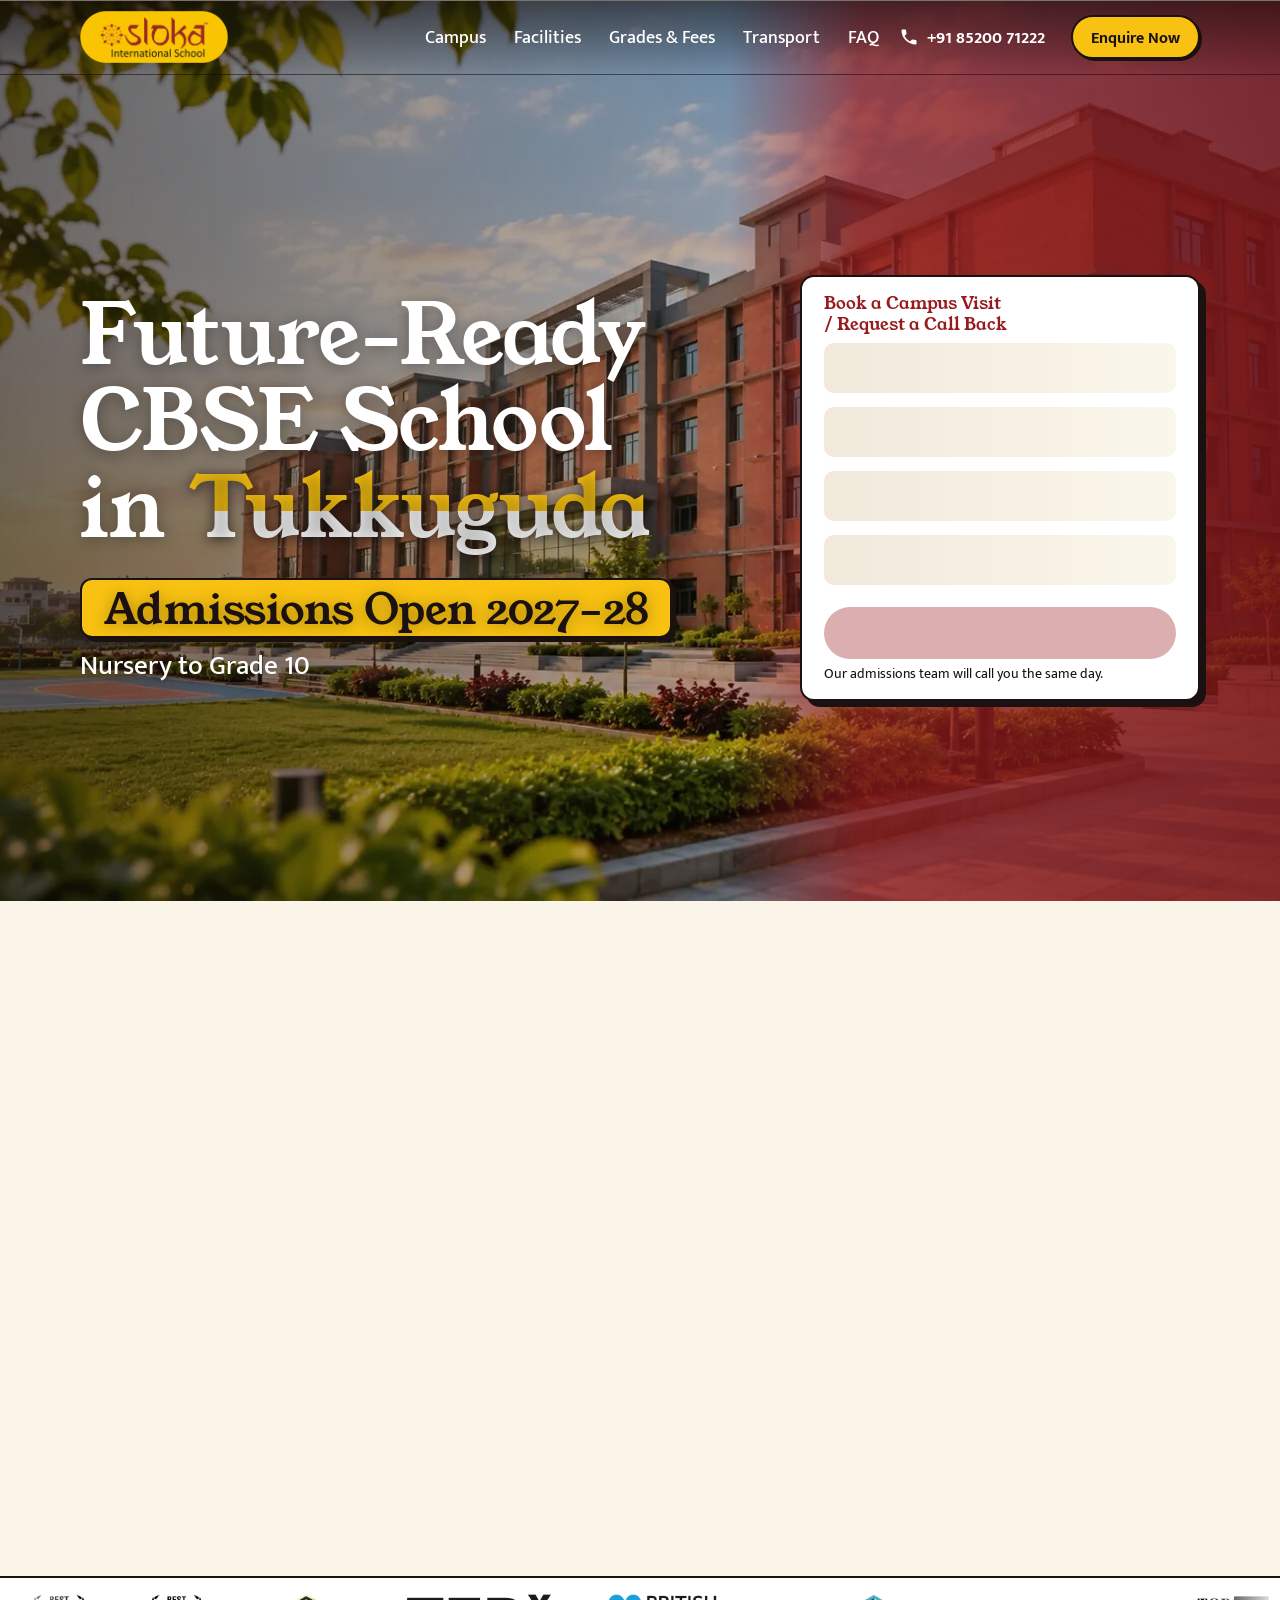
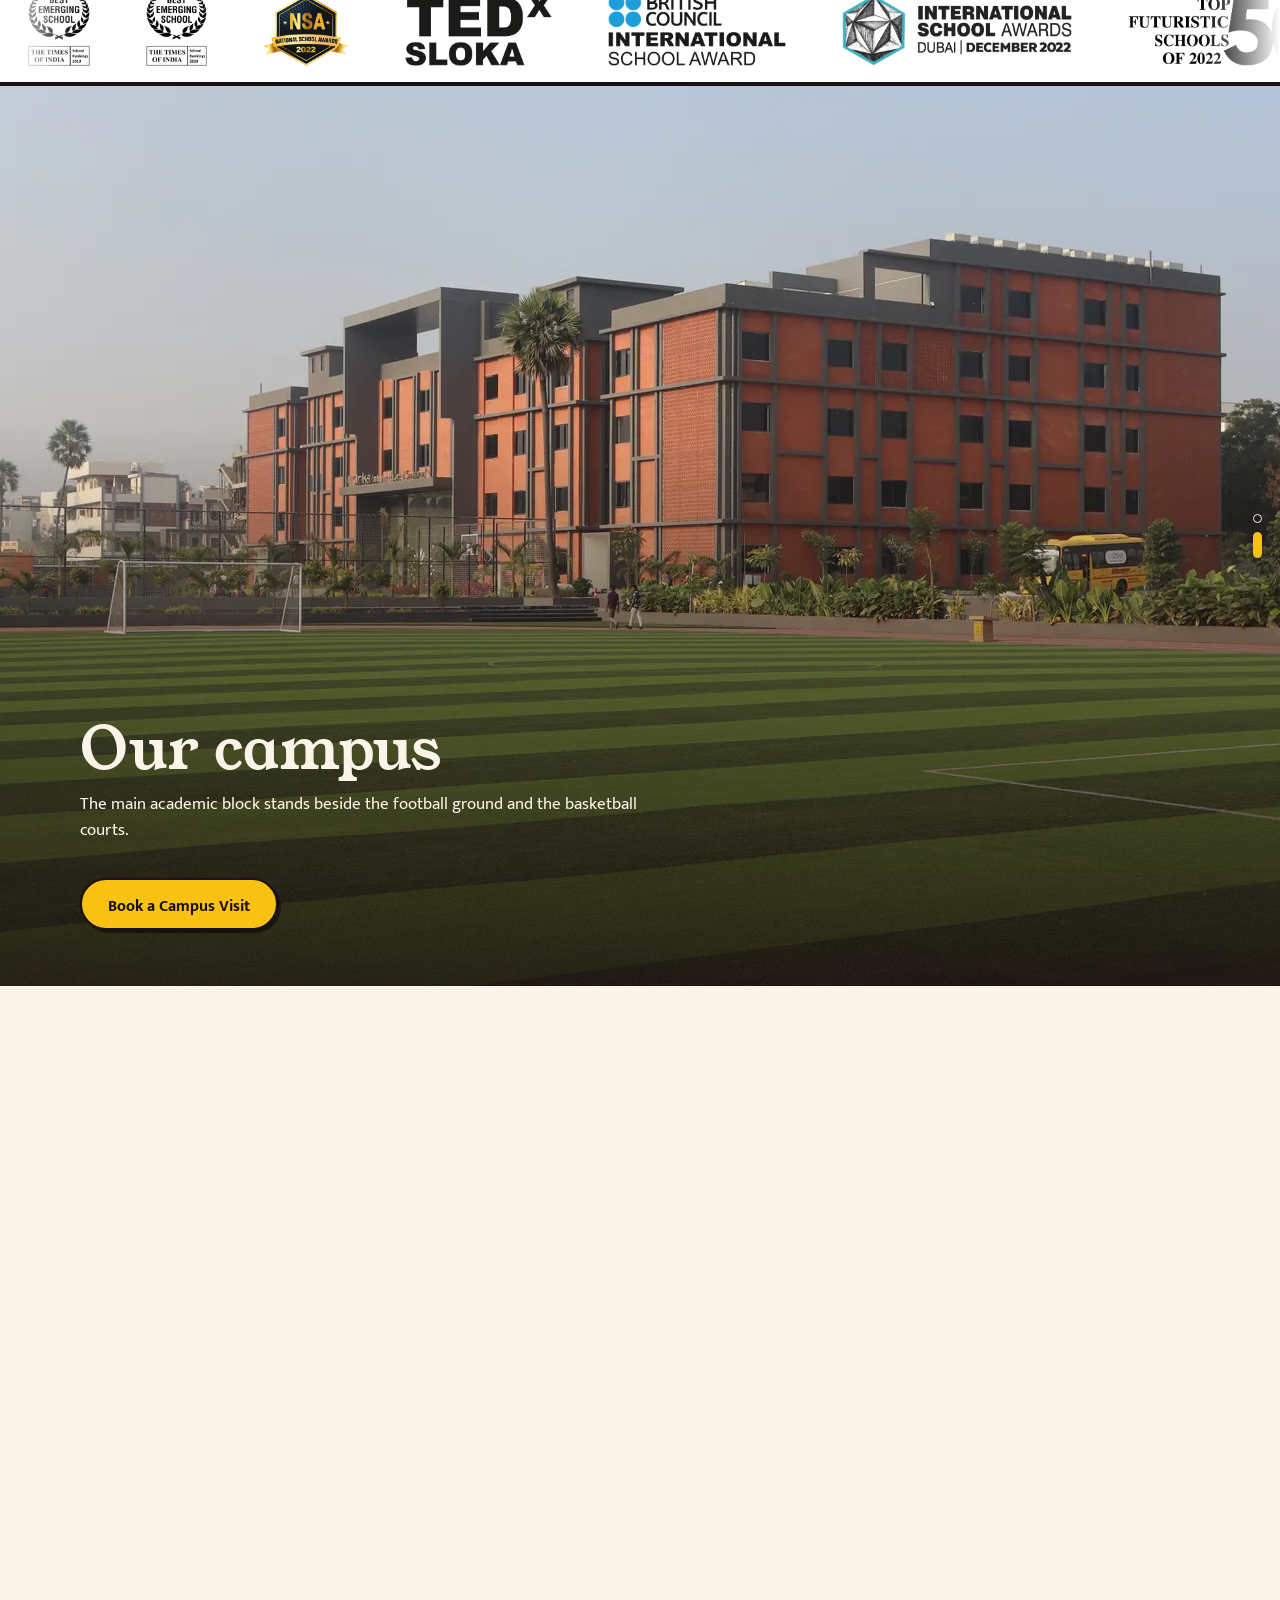
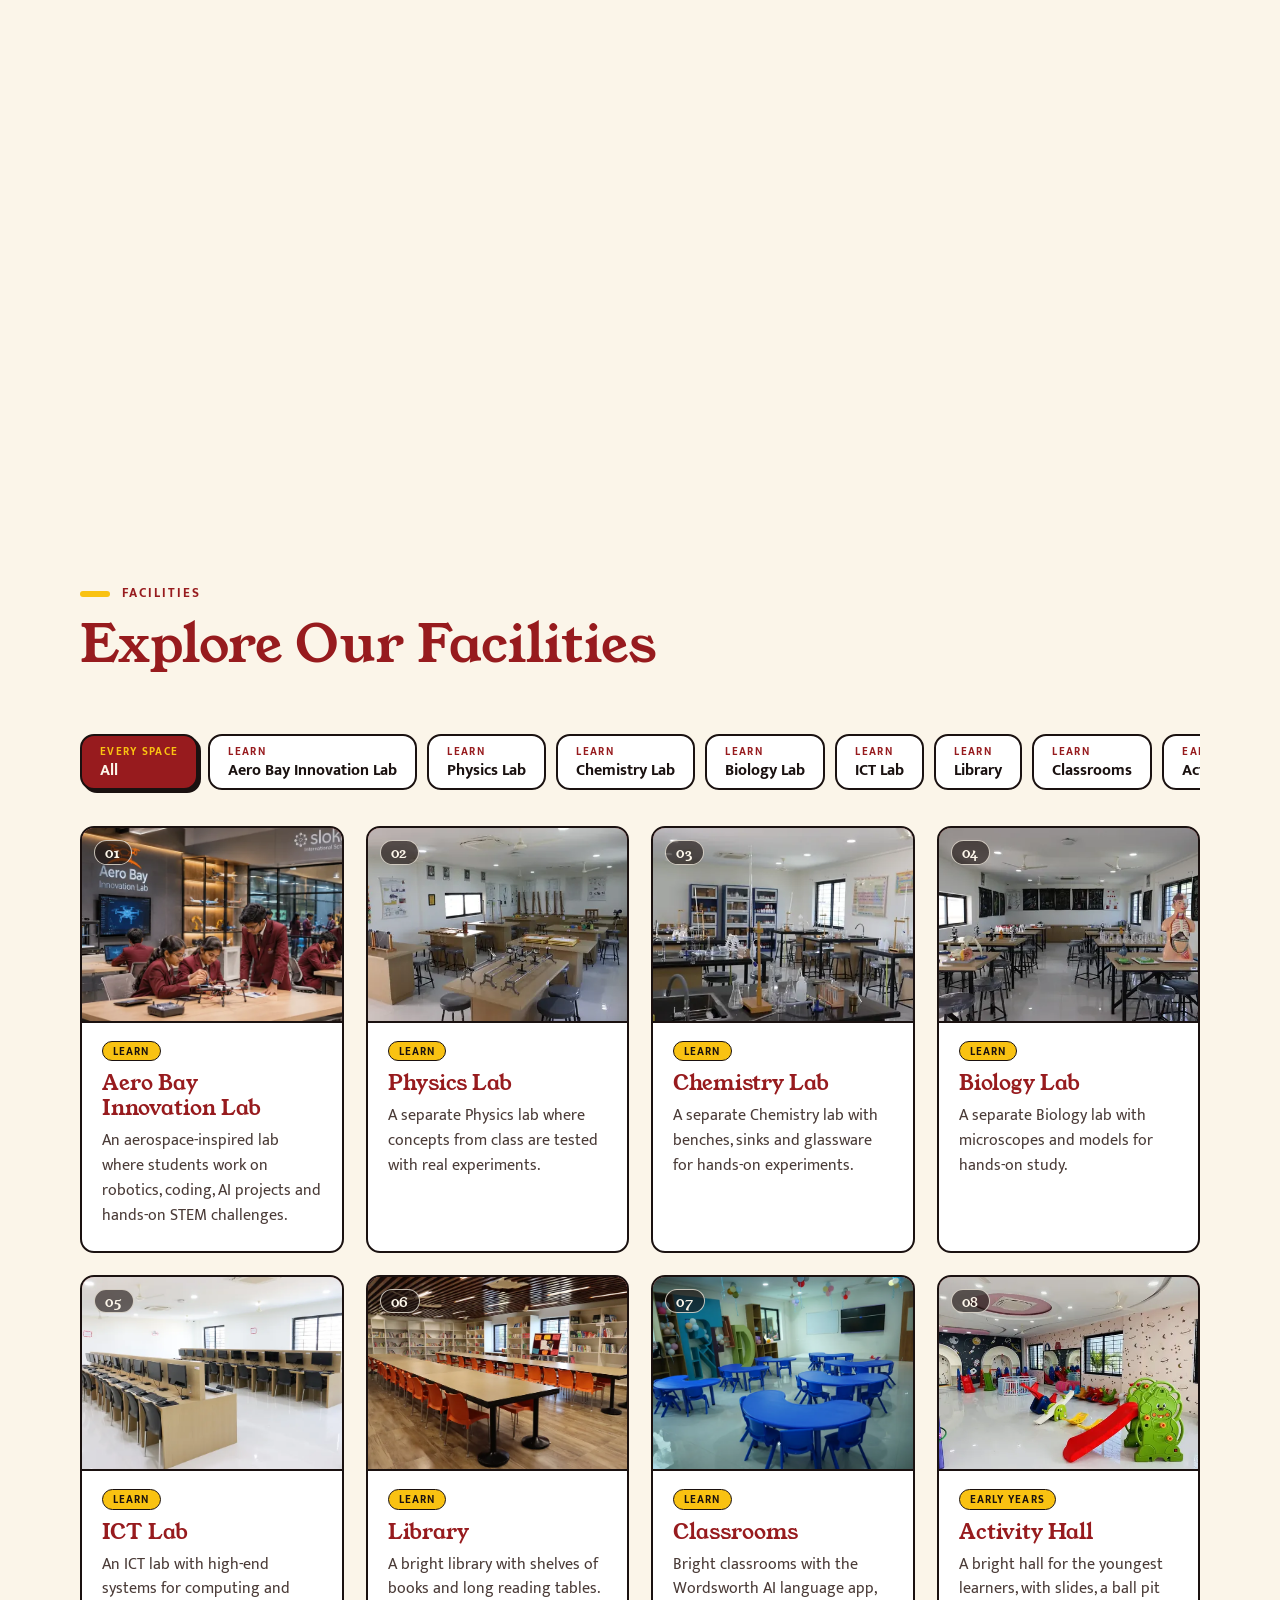
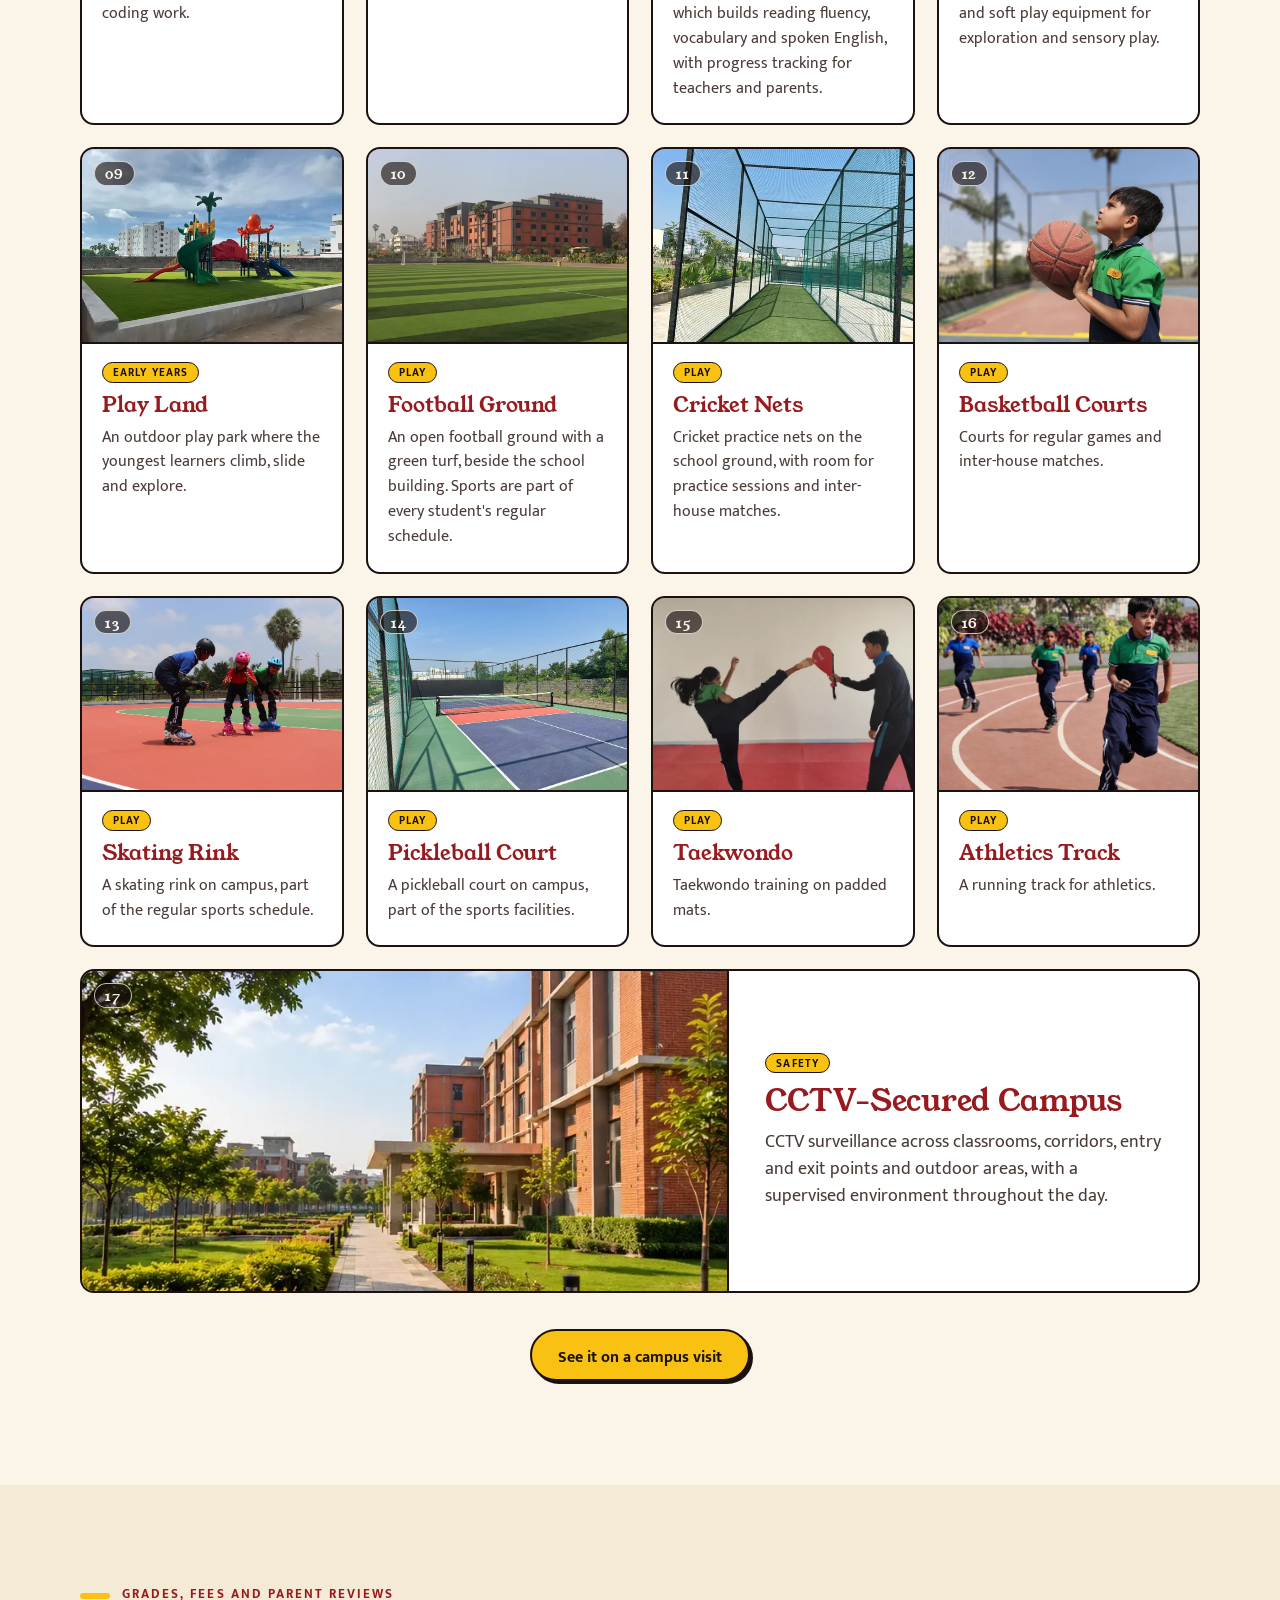
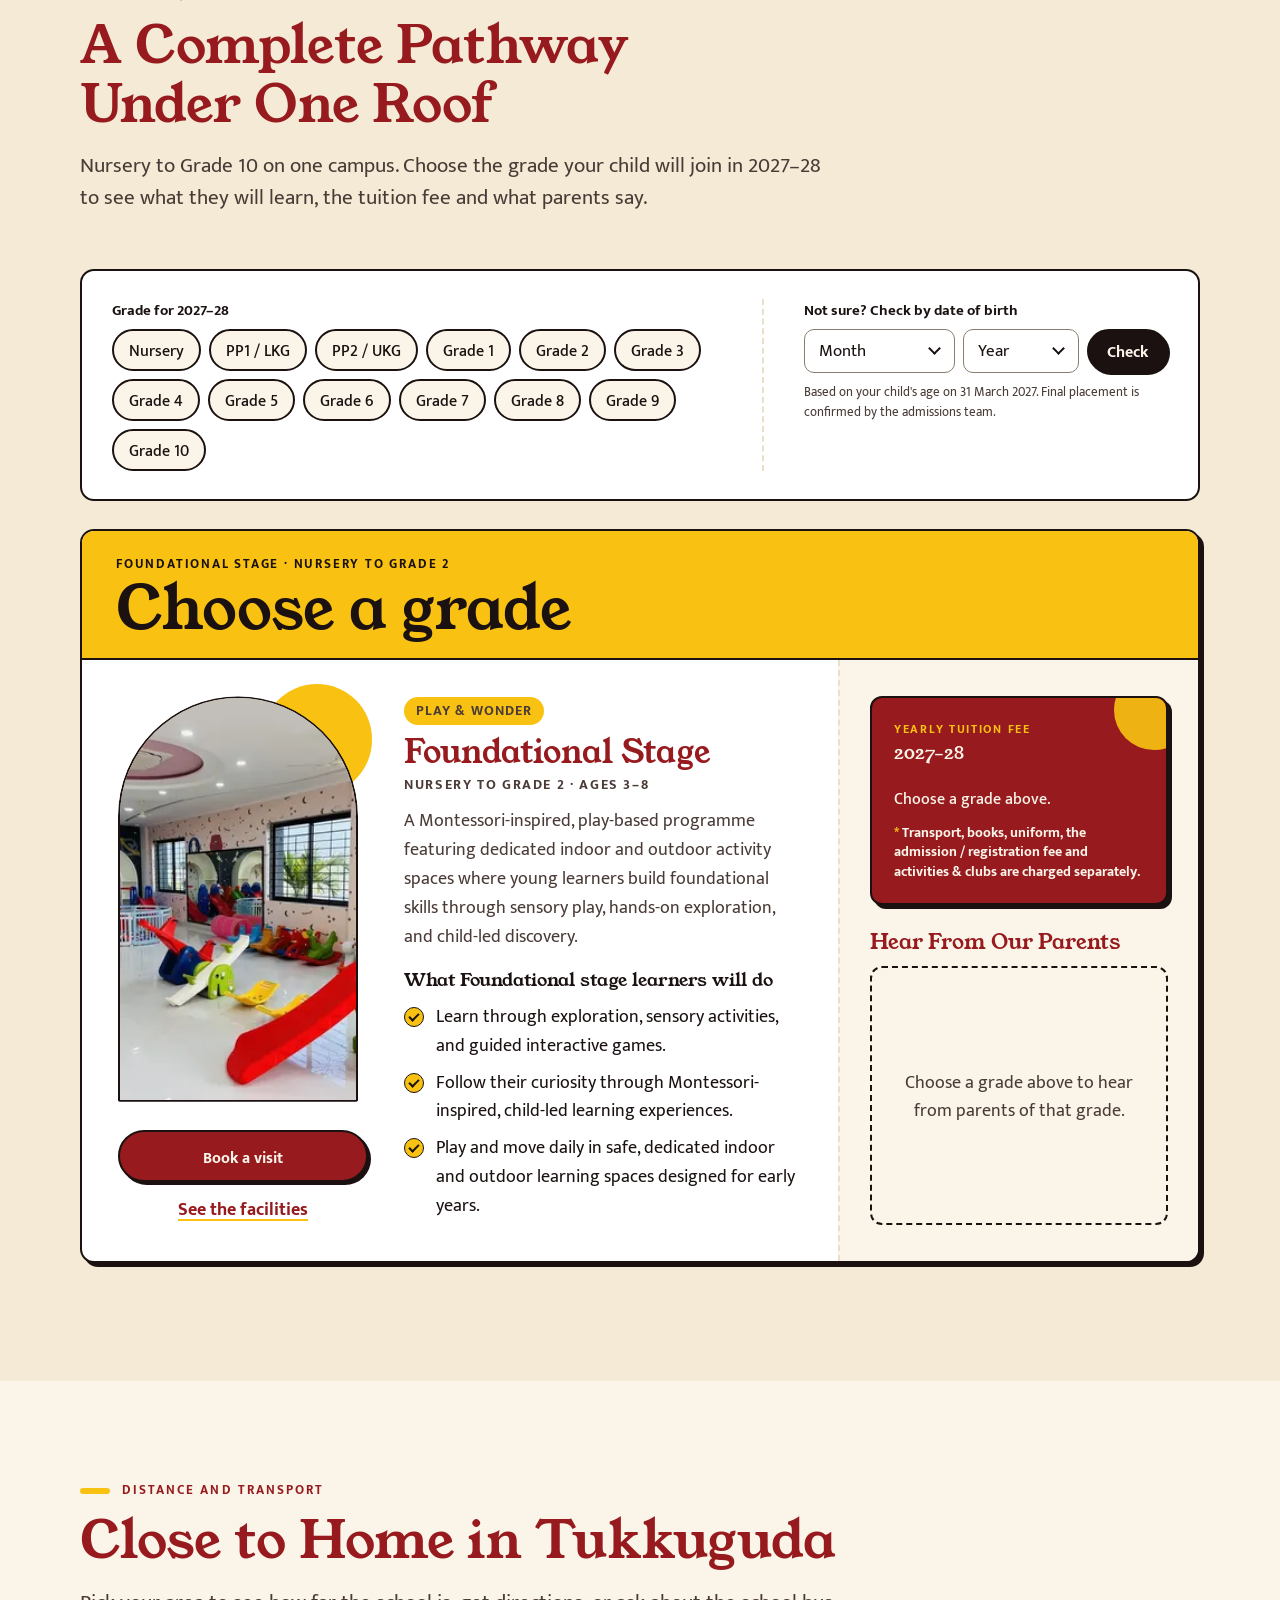
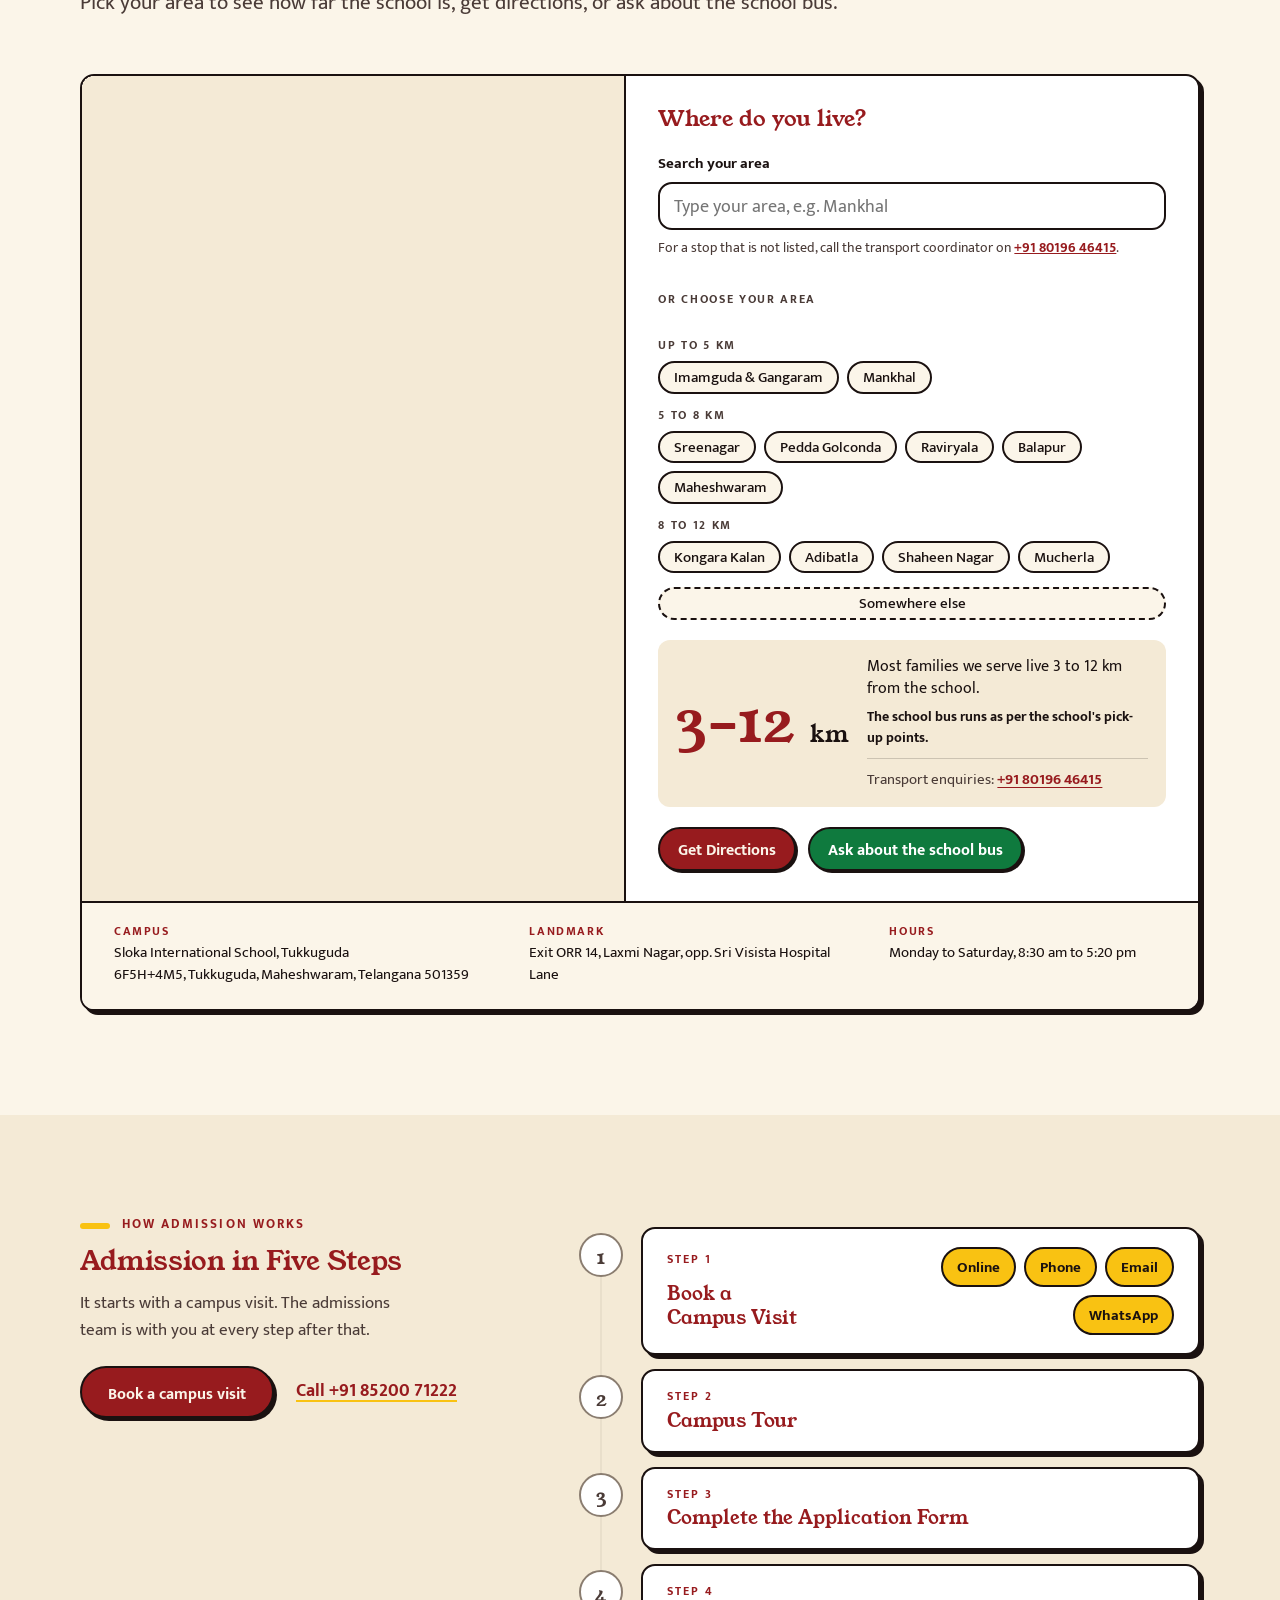
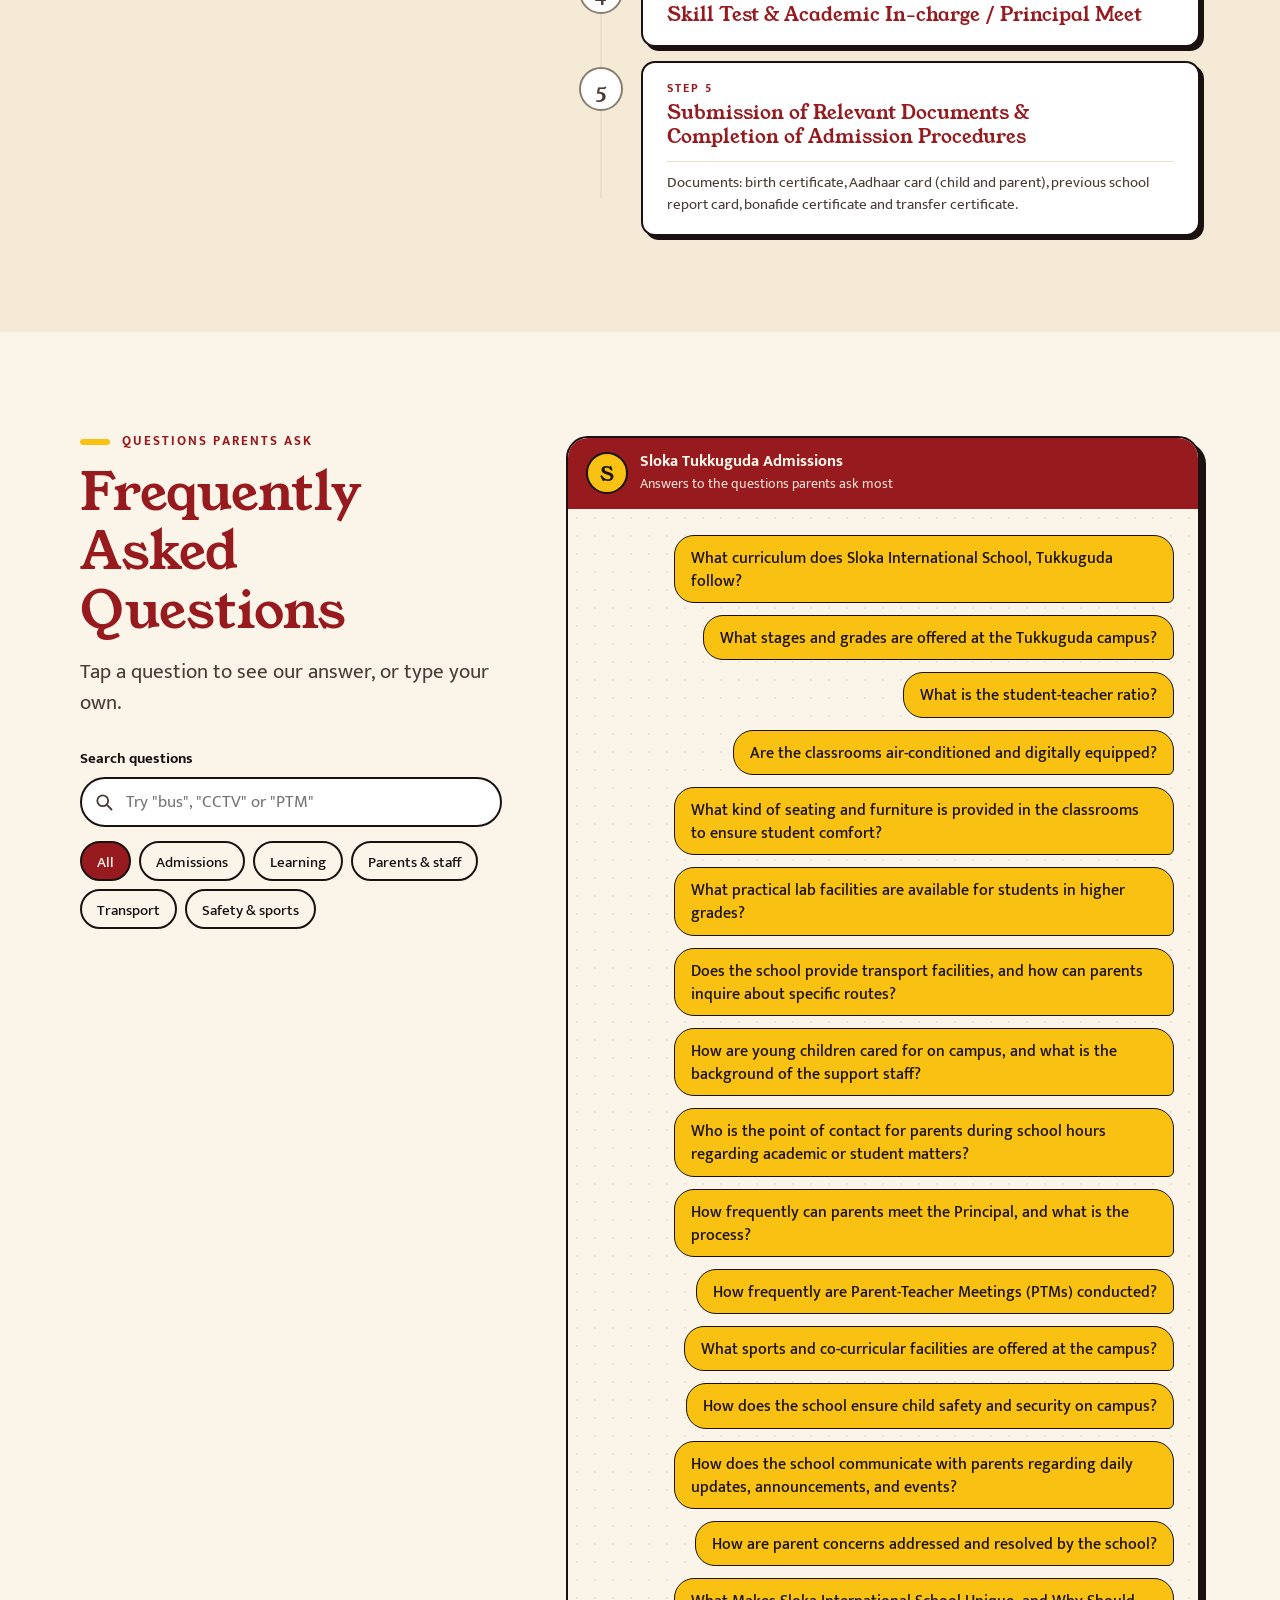
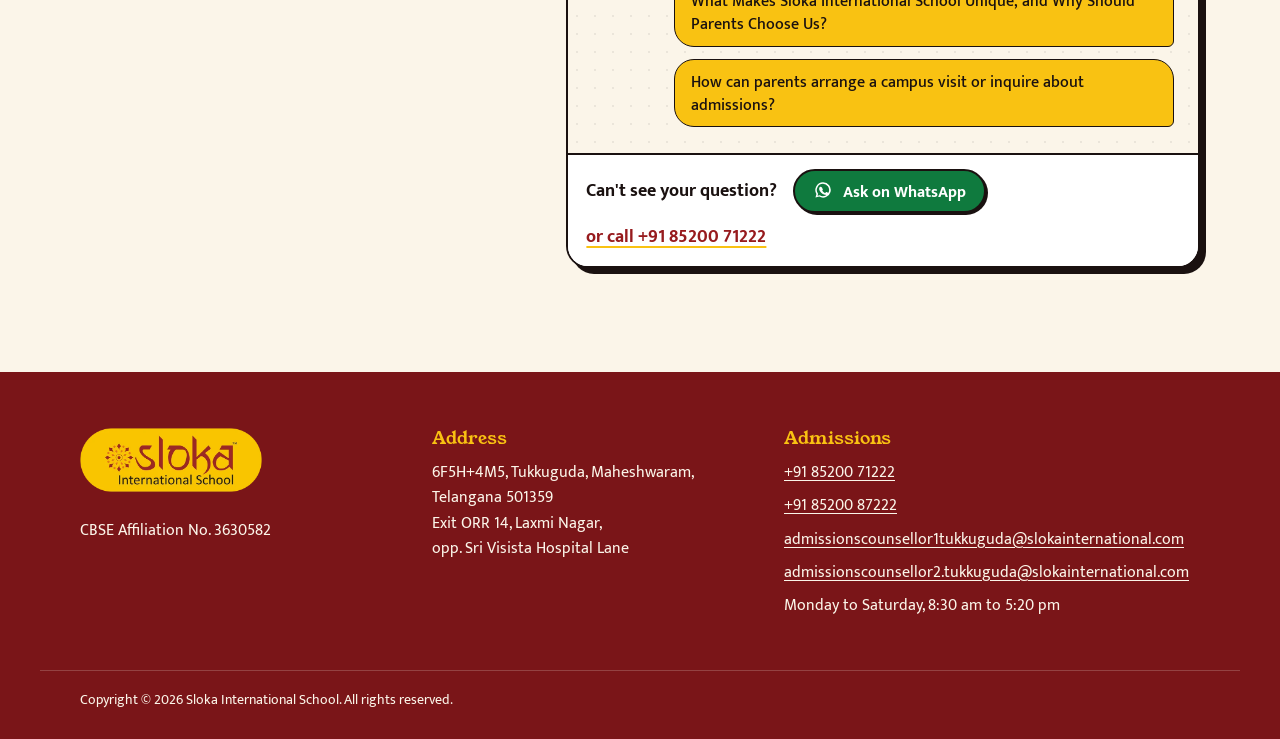
==== commit b6b268b1: "Replace the trust strip with a moving bar of award logos Co-Authored-By: Claude Sonnet 5.5 <noreply@" ====
--- a/index.html
+++ b/index.html
@@ -98,7 +98,7 @@
   <!-- Any image that fails to load gets .img-missing, so its frame shows the placeholder instead of a broken icon. -->
   <script>document.addEventListener('error',function(e){var t=e.target;if(t&&t.tagName==='IMG'){t.classList.add('img-missing')}},true);</script>
 
-  <script defer src="js/main.js?v=61"></script>
+  <script defer src="js/main.js?v=63"></script>
 
   <!-- Structured data: School -->
   <script type="application/ld+json">
@@ -335,21 +335,50 @@
       </div>
     </section>
 
-    <!-- ===================================================== TRUST STRIP -->
-    <section class="trust" aria-label="Affiliation and key facts">
-      <ul class="wrap trust__list">
-        <li class="trust__item trust__item--main">
-          <svg class="trust__seal" viewBox="0 0 40 40" aria-hidden="true" focusable="false"><circle cx="20" cy="20" r="19"/><path d="M12.5 20.5l5 5 10-10.5" fill="none" stroke="#FBF5E9" stroke-width="3.2" stroke-linecap="round" stroke-linejoin="round"/></svg>
-          CBSE Affiliated
-        </li>
-        <li class="trust__item trust__item--main">
-          <svg class="trust__seal" viewBox="0 0 40 40" aria-hidden="true" focusable="false"><circle cx="20" cy="20" r="19"/><path d="M12.5 20.5l5 5 10-10.5" fill="none" stroke="#FBF5E9" stroke-width="3.2" stroke-linecap="round" stroke-linejoin="round"/></svg>
-          NEP 2020 Aligned
-        </li>
-        <li class="trust__item">Nursery to Grade 10</li>
-        <li class="trust__item">Montessori-Inspired Early Years</li>
-        <li class="trust__item">CCTV-Secured Campus</li>
-      </ul>
+    <!-- ===================================================== AWARDS AND RECOGNITION (moving logo bar) -->
+    <!-- The first list is the real one; the other three are copies (aria-hidden) so the bar can loop without a gap.
+         With reduced motion the bar stands still and only the first list shows. Logos supplied by the school (LAURELS PDF). -->
+    <section class="trust" aria-label="Awards and recognition">
+      <div class="trust__marquee">
+        <div class="trust__track">
+          <ul class="trust__set">
+            <li class="trust__logo"><img src="images/award-toi-2019.webp" width="188" height="220" alt="Best Emerging School, The Times of India School Rankings 2019" loading="lazy" decoding="async"></li>
+            <li class="trust__logo"><img src="images/award-toi-2020.webp" width="188" height="220" alt="Best Emerging School, The Times of India School Rankings 2020" loading="lazy" decoding="async"></li>
+            <li class="trust__logo"><img src="images/award-nsa-2022.webp" width="262" height="220" alt="National School Awards 2022" loading="lazy" decoding="async"></li>
+            <li class="trust__logo"><img src="images/award-tedx-sloka.webp" width="449" height="220" alt="TEDxSloka" loading="lazy" decoding="async"></li>
+            <li class="trust__logo"><img src="images/award-british-council.webp" width="544" height="220" alt="British Council International School Award" loading="lazy" decoding="async"></li>
+            <li class="trust__logo"><img src="images/award-isa-dubai.webp" width="705" height="220" alt="International School Awards, Dubai, December 2022" loading="lazy" decoding="async"></li>
+            <li class="trust__logo"><img src="images/award-top50-futuristic.webp" width="611" height="220" alt="Top 50 Futuristic Schools of 2022" loading="lazy" decoding="async"></li>
+          </ul>
+          <ul class="trust__set" aria-hidden="true">
+            <li class="trust__logo"><img src="images/award-toi-2019.webp" width="188" height="220" alt="" loading="lazy" decoding="async"></li>
+            <li class="trust__logo"><img src="images/award-toi-2020.webp" width="188" height="220" alt="" loading="lazy" decoding="async"></li>
+            <li class="trust__logo"><img src="images/award-nsa-2022.webp" width="262" height="220" alt="" loading="lazy" decoding="async"></li>
+            <li class="trust__logo"><img src="images/award-tedx-sloka.webp" width="449" height="220" alt="" loading="lazy" decoding="async"></li>
+            <li class="trust__logo"><img src="images/award-british-council.webp" width="544" height="220" alt="" loading="lazy" decoding="async"></li>
+            <li class="trust__logo"><img src="images/award-isa-dubai.webp" width="705" height="220" alt="" loading="lazy" decoding="async"></li>
+            <li class="trust__logo"><img src="images/award-top50-futuristic.webp" width="611" height="220" alt="" loading="lazy" decoding="async"></li>
+          </ul>
+          <ul class="trust__set" aria-hidden="true">
+            <li class="trust__logo"><img src="images/award-toi-2019.webp" width="188" height="220" alt="" loading="lazy" decoding="async"></li>
+            <li class="trust__logo"><img src="images/award-toi-2020.webp" width="188" height="220" alt="" loading="lazy" decoding="async"></li>
+            <li class="trust__logo"><img src="images/award-nsa-2022.webp" width="262" height="220" alt="" loading="lazy" decoding="async"></li>
+            <li class="trust__logo"><img src="images/award-tedx-sloka.webp" width="449" height="220" alt="" loading="lazy" decoding="async"></li>
+            <li class="trust__logo"><img src="images/award-british-council.webp" width="544" height="220" alt="" loading="lazy" decoding="async"></li>
+            <li class="trust__logo"><img src="images/award-isa-dubai.webp" width="705" height="220" alt="" loading="lazy" decoding="async"></li>
+            <li class="trust__logo"><img src="images/award-top50-futuristic.webp" width="611" height="220" alt="" loading="lazy" decoding="async"></li>
+          </ul>
+          <ul class="trust__set" aria-hidden="true">
+            <li class="trust__logo"><img src="images/award-toi-2019.webp" width="188" height="220" alt="" loading="lazy" decoding="async"></li>
+            <li class="trust__logo"><img src="images/award-toi-2020.webp" width="188" height="220" alt="" loading="lazy" decoding="async"></li>
+            <li class="trust__logo"><img src="images/award-nsa-2022.webp" width="262" height="220" alt="" loading="lazy" decoding="async"></li>
+            <li class="trust__logo"><img src="images/award-tedx-sloka.webp" width="449" height="220" alt="" loading="lazy" decoding="async"></li>
+            <li class="trust__logo"><img src="images/award-british-council.webp" width="544" height="220" alt="" loading="lazy" decoding="async"></li>
+            <li class="trust__logo"><img src="images/award-isa-dubai.webp" width="705" height="220" alt="" loading="lazy" decoding="async"></li>
+            <li class="trust__logo"><img src="images/award-top50-futuristic.webp" width="611" height="220" alt="" loading="lazy" decoding="async"></li>
+          </ul>
+        </div>
+      </div>
     </section>
 
     <!-- ===================================================== SIGNATURE MOMENT: STEP INSIDE
--- a/css/styles.css
+++ b/css/styles.css
@@ -1172,57 +1172,55 @@
 .crm-fallback p { margin: 0 0 4px; }
 
 
-/* 9. Trust strip
+/* 9. Awards and recognition: a bar of logos that keeps moving
+   Four identical lists sit in one track; the track slides left by exactly one list's width, then
+   starts again, so the loop has no visible join. Pauses under the mouse. Still, centred and wrapped
+   with reduced motion (only the first list shows).
    ========================================================================== */
 .trust {
-  padding: 18px 0 16px;
+  padding: 16px 0;
   border-top: 2px solid var(--ink);
   border-bottom: 2px solid var(--ink);
-  background: var(--yellow);
-}
-.trust__list {
+  background: #fff;
+}
+.trust__marquee {
+  overflow: hidden;
+  -webkit-mask-image: linear-gradient(90deg, transparent 0, #000 6%, #000 94%, transparent 100%);
+  mask-image: linear-gradient(90deg, transparent 0, #000 6%, #000 94%, transparent 100%);
+}
+.trust__track {
   display: flex;
-  flex-wrap: wrap;
+  width: max-content;
+  animation: trust-scroll 34s linear infinite;
+  will-change: transform;
+}
+.trust__marquee:hover .trust__track { animation-play-state: paused; }
+.trust__set {
+  display: flex;
+  flex: none;
   align-items: center;
-  justify-content: center;
-  gap: 10px 26px;
-  margin: 0 auto;
+  gap: 56px;
+  margin: 0;
+  padding: 0 28px;
   list-style: none;
 }
-.trust__item {
-  display: flex;
-  align-items: center;
-  gap: 8px;
-  font-weight: 500;
-  font-size: 0.95rem;
-}
-.trust__item + .trust__item:not(.trust__item--main)::before {
-  content: "";
-  width: 7px;
-  height: 7px;
-  margin-right: 12px;
-  background: var(--maroon);
-  transform: rotate(45deg);
-}
-.trust__item--main {
-  font: 400 1.15rem/1.2 var(--serif);
-  color: var(--maroon);
-}
-.trust__seal { width: 28px; height: 28px; fill: var(--maroon); margin-top: -3px; }
-/* Phones: the two main badges on top, the smaller facts as tags underneath */
+.trust__logo { flex: none; display: flex; align-items: center; }
+.trust__logo img { display: block; width: auto; height: 72px; }
+@keyframes trust-scroll {
+  from { transform: translateX(0); }
+  to   { transform: translateX(-25%); }
+}
 @media (max-width: 759px) {
-  .trust__list { gap: 10px 8px; }
-  .trust__item--main { flex: 1 1 100%; justify-content: center; }
-  .trust__item:not(.trust__item--main) {
-    padding: 3px 12px 1px;
-    border: 1.5px solid var(--ink);
-    border-radius: 999px;
-    font-size: 0.85rem;
-  }
-  .trust__item + .trust__item:not(.trust__item--main)::before { content: none; }
-}
-@media (min-width: 1040px) {
-  .trust__list { justify-content: space-between; }
+  .trust { padding: 12px 0; }
+  .trust__set { gap: 40px; padding: 0 20px; }
+  .trust__logo img { height: 54px; }
+  .trust__track { animation-duration: 28s; }
+}
+@media (prefers-reduced-motion: reduce) {
+  .trust__marquee { -webkit-mask-image: none; mask-image: none; }
+  .trust__track { width: auto; animation: none; justify-content: center; }
+  .trust__set { flex-wrap: wrap; justify-content: center; gap: 18px 36px; }
+  .trust__set[aria-hidden="true"] { display: none; }
 }
 
 
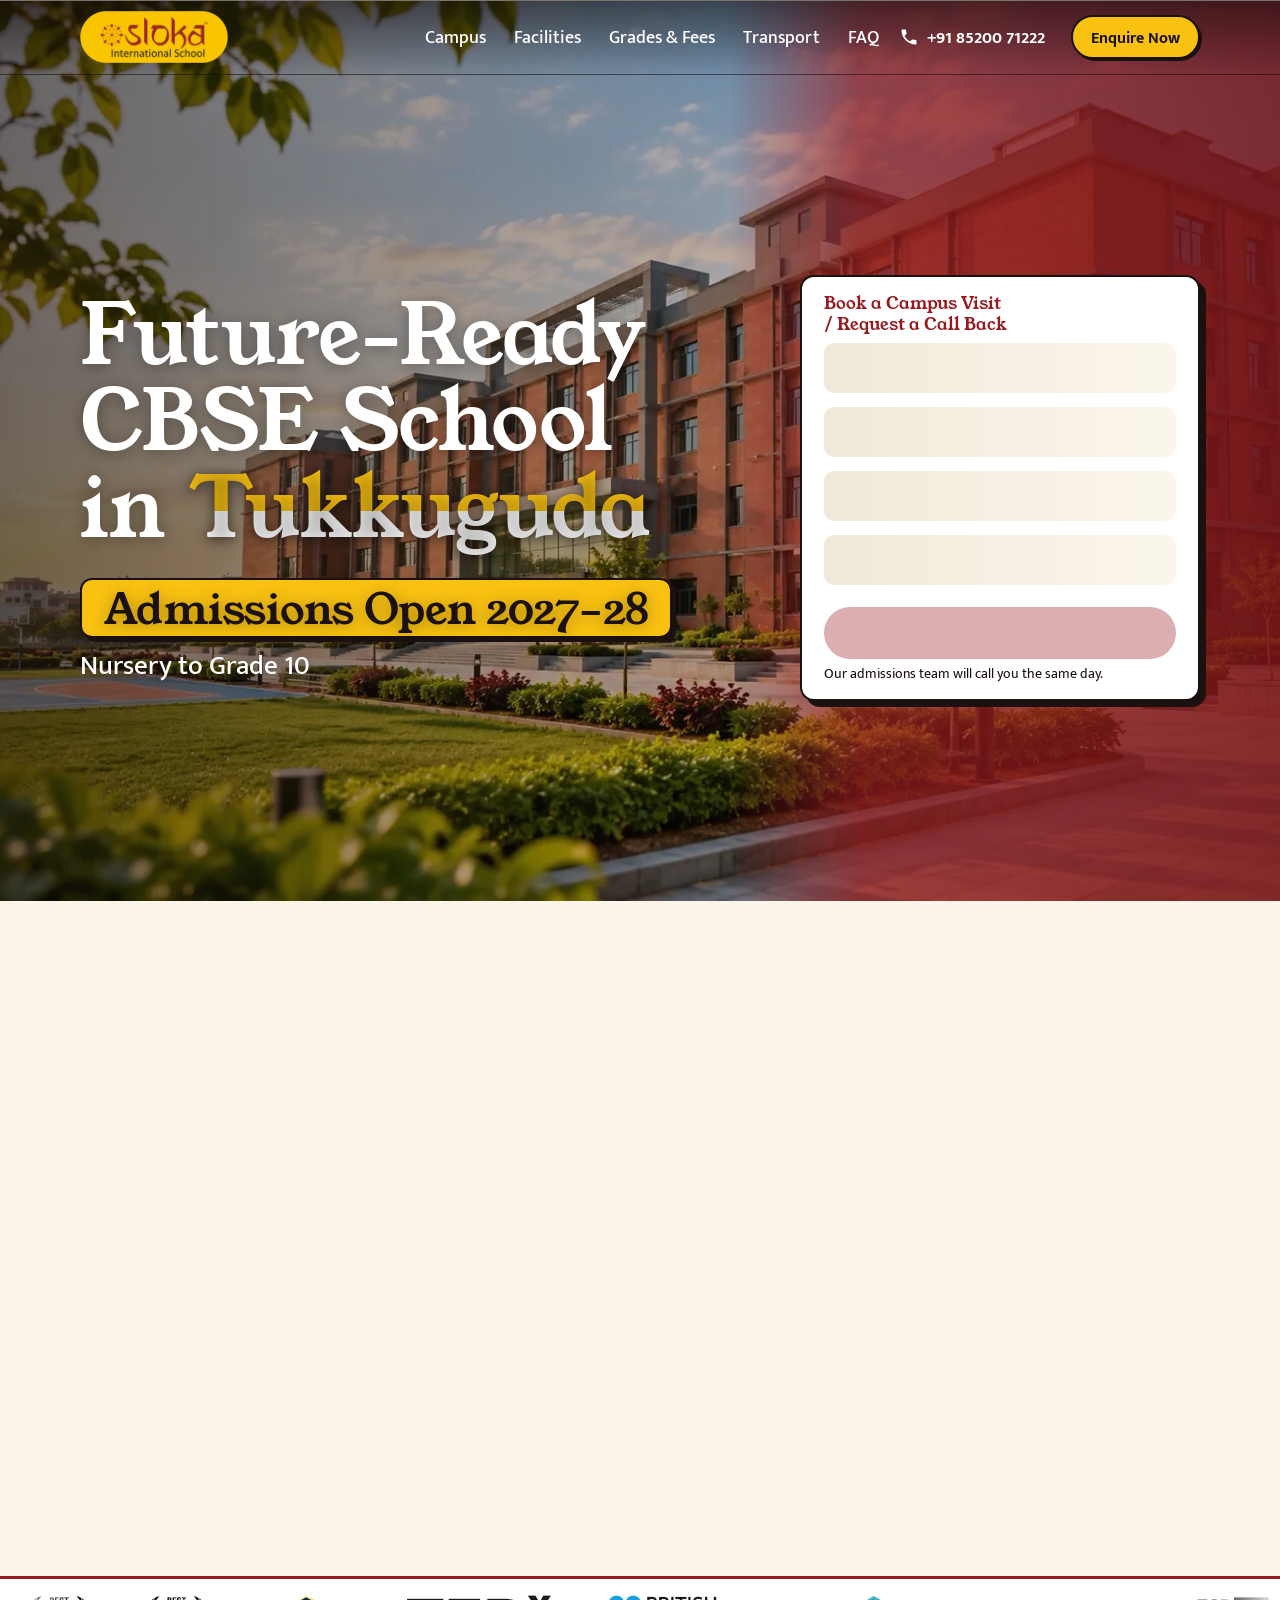
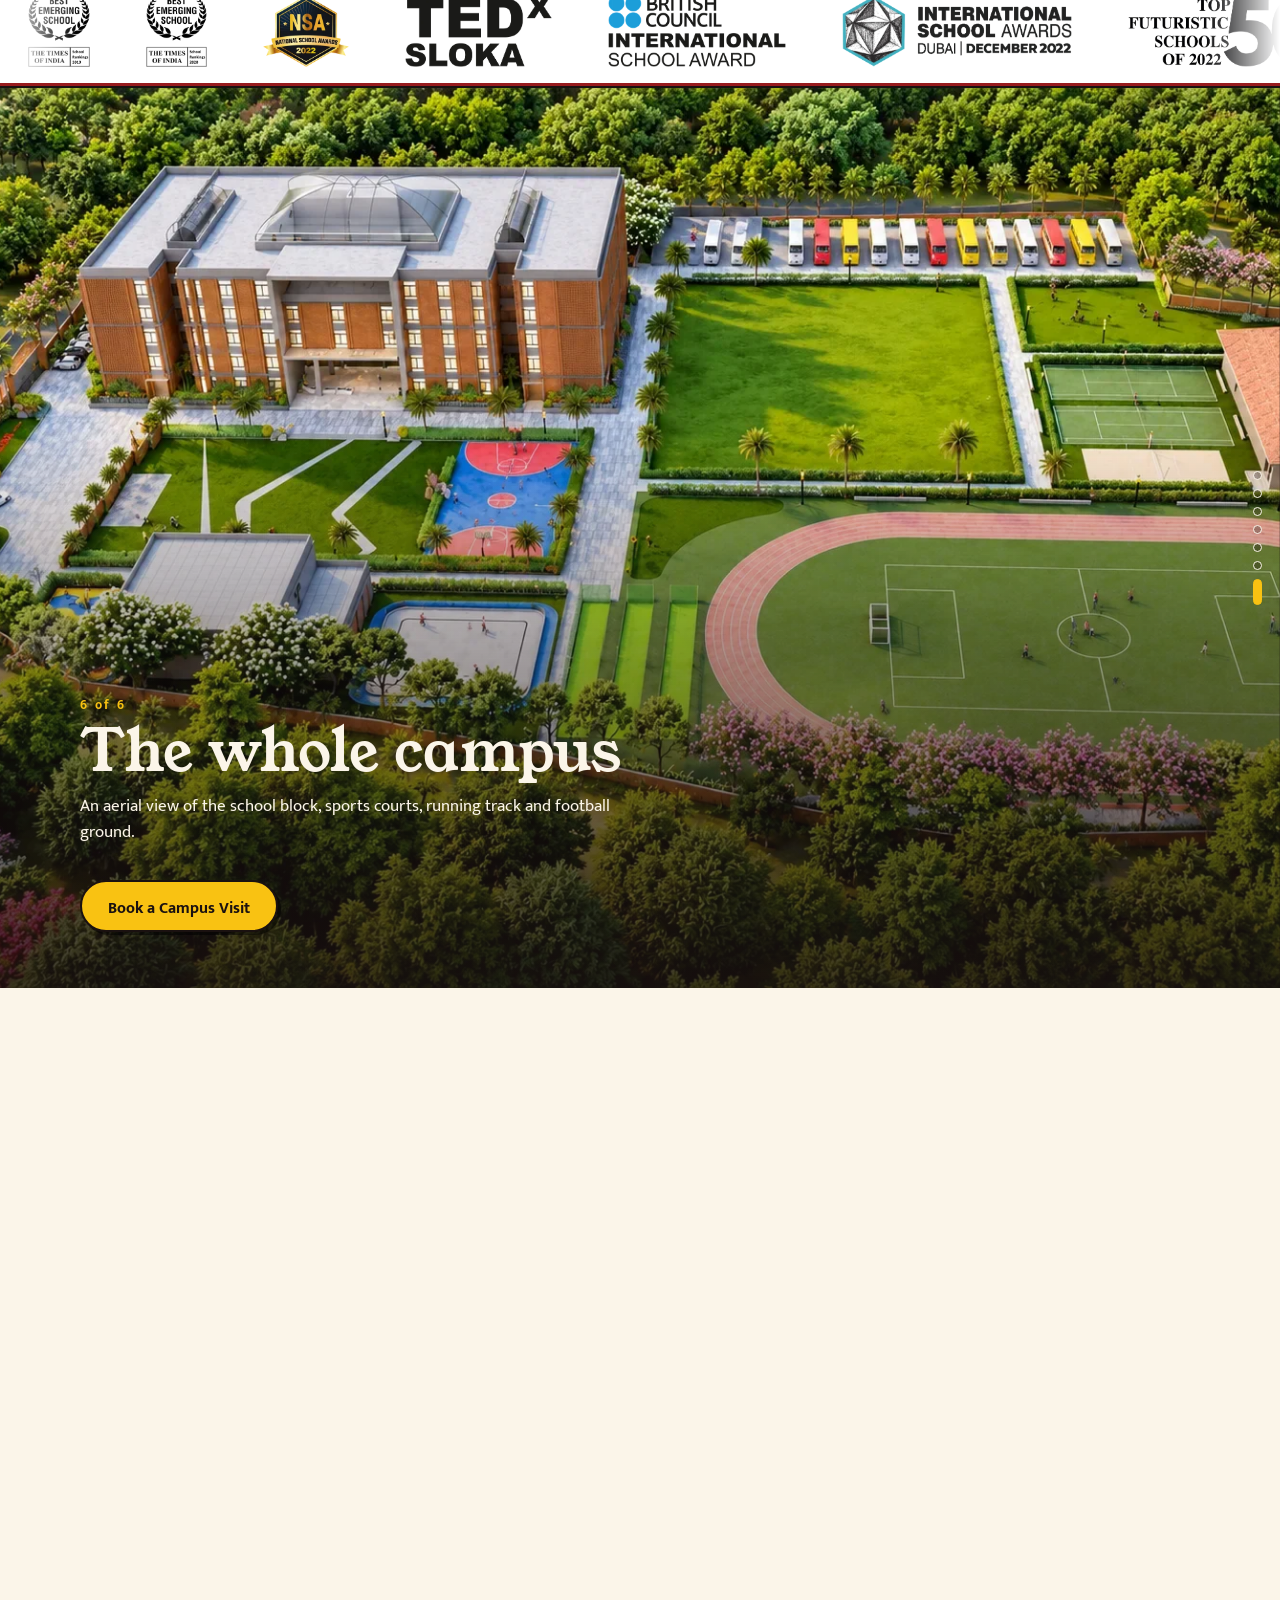
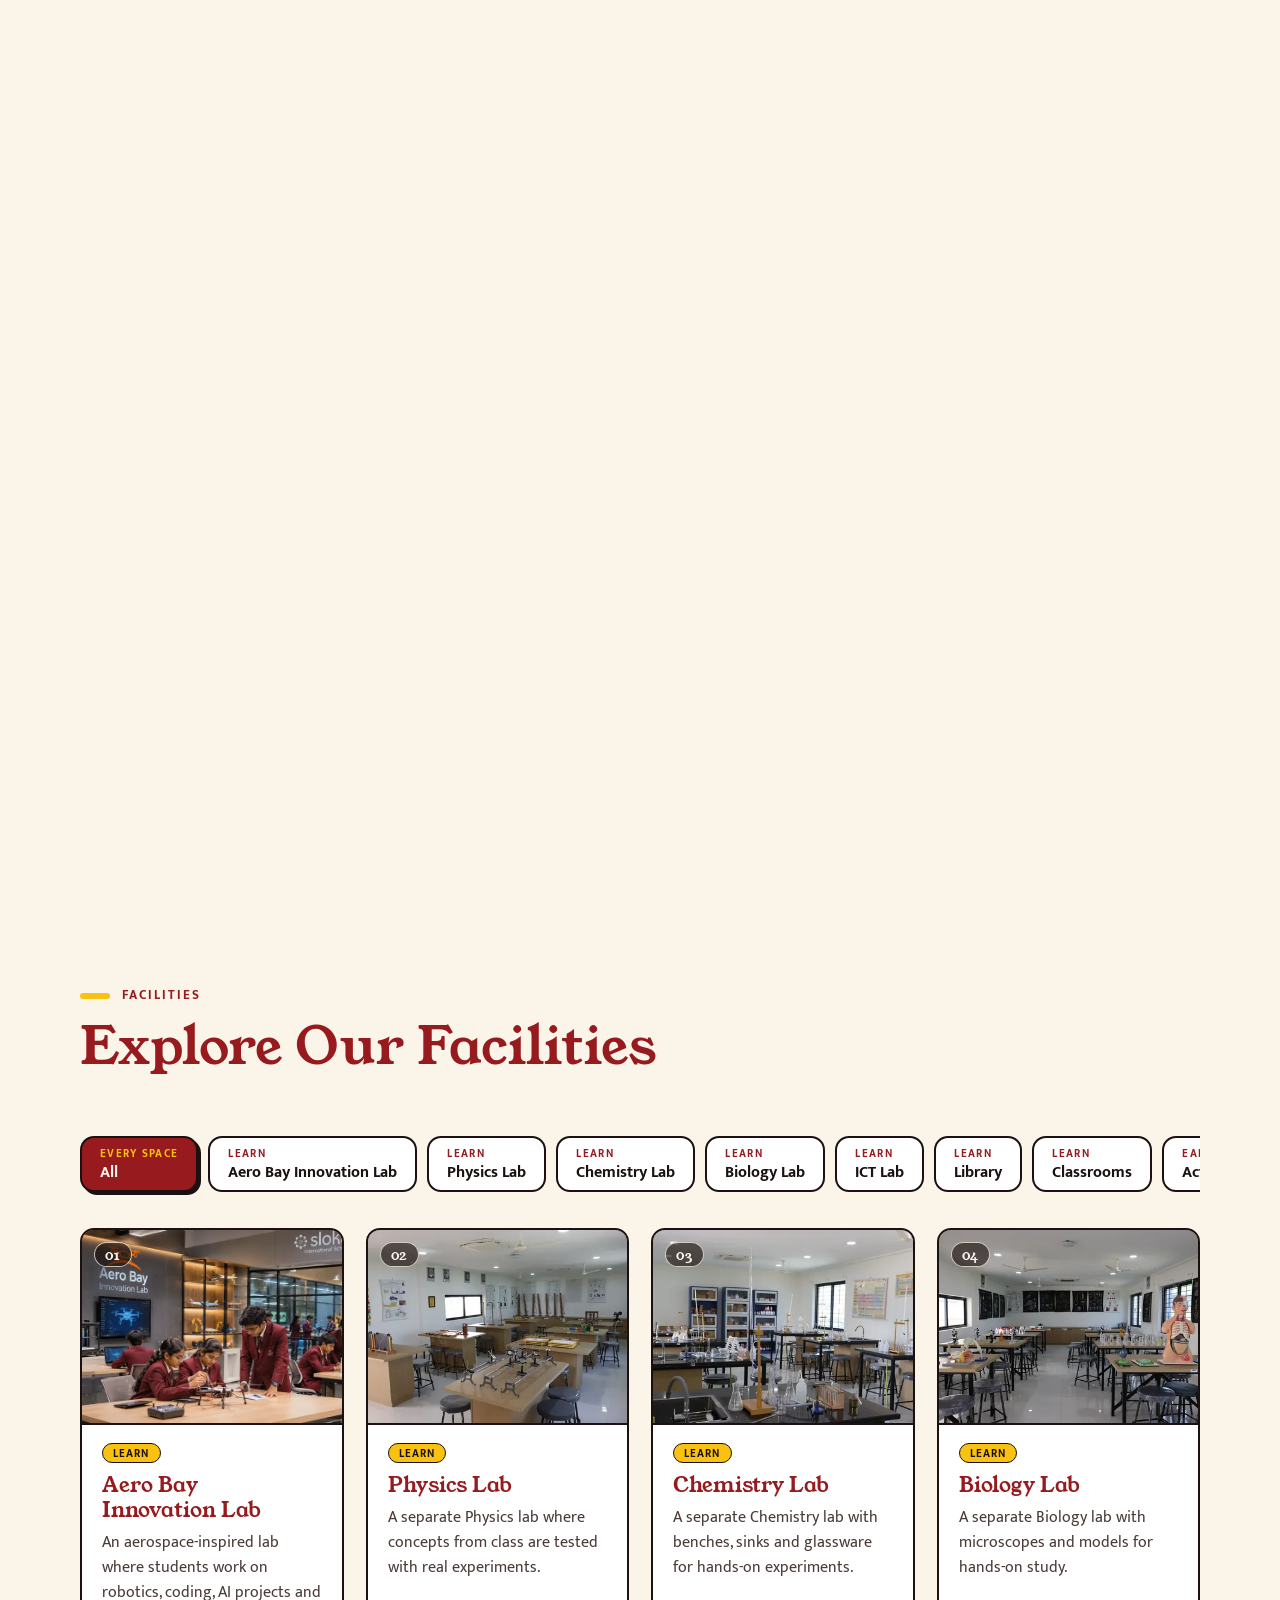
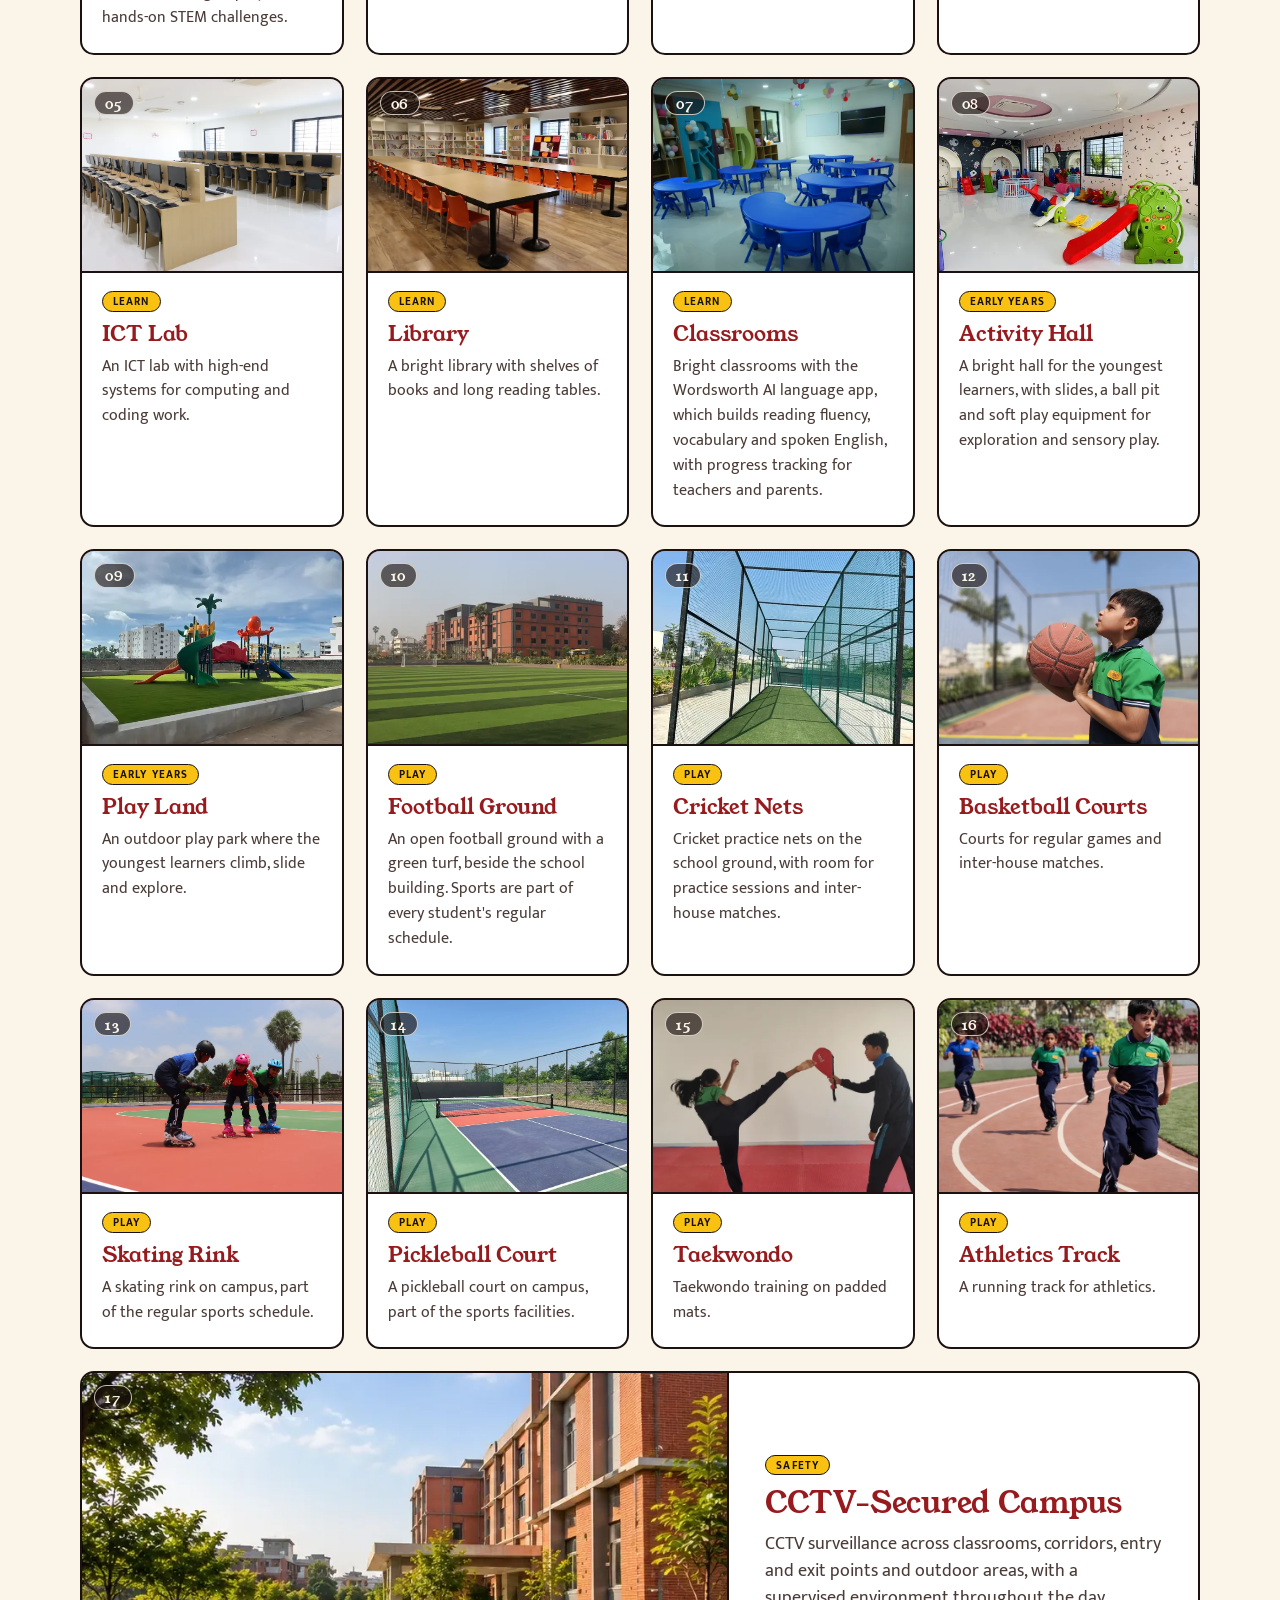
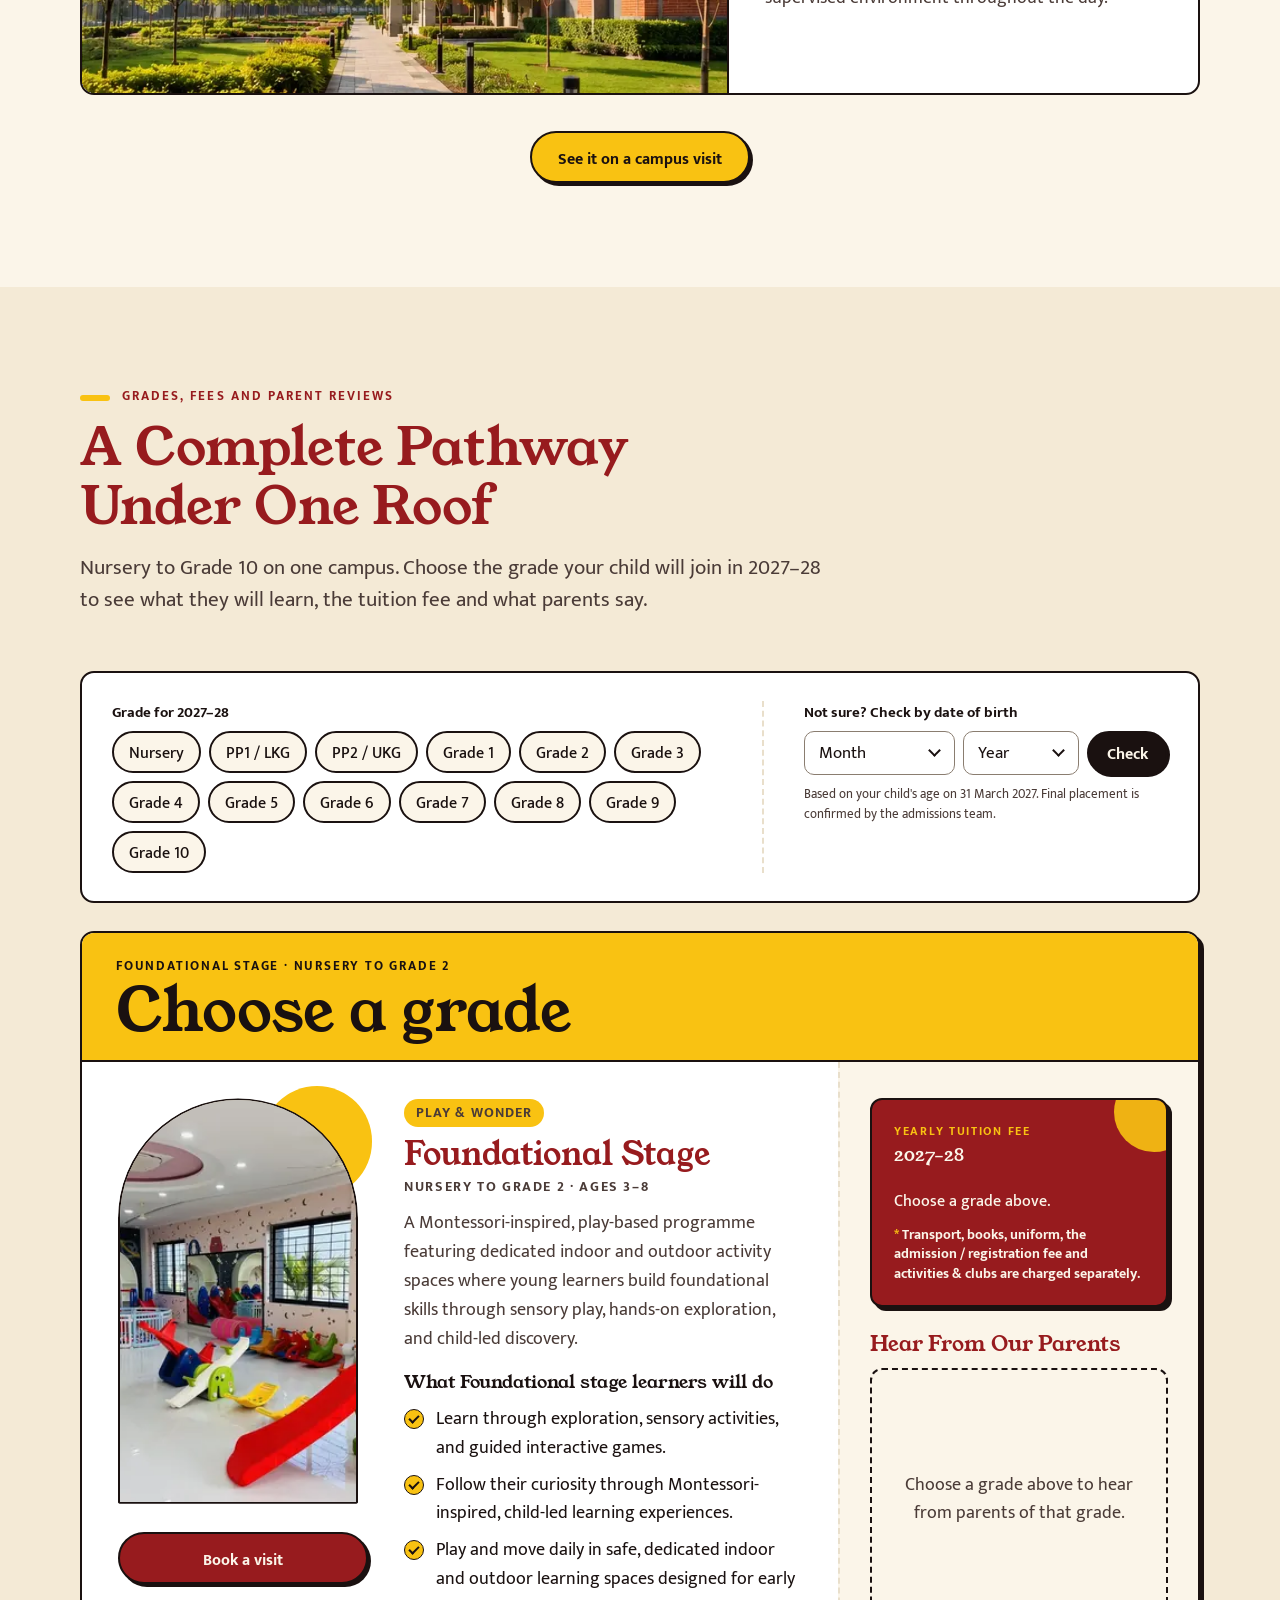
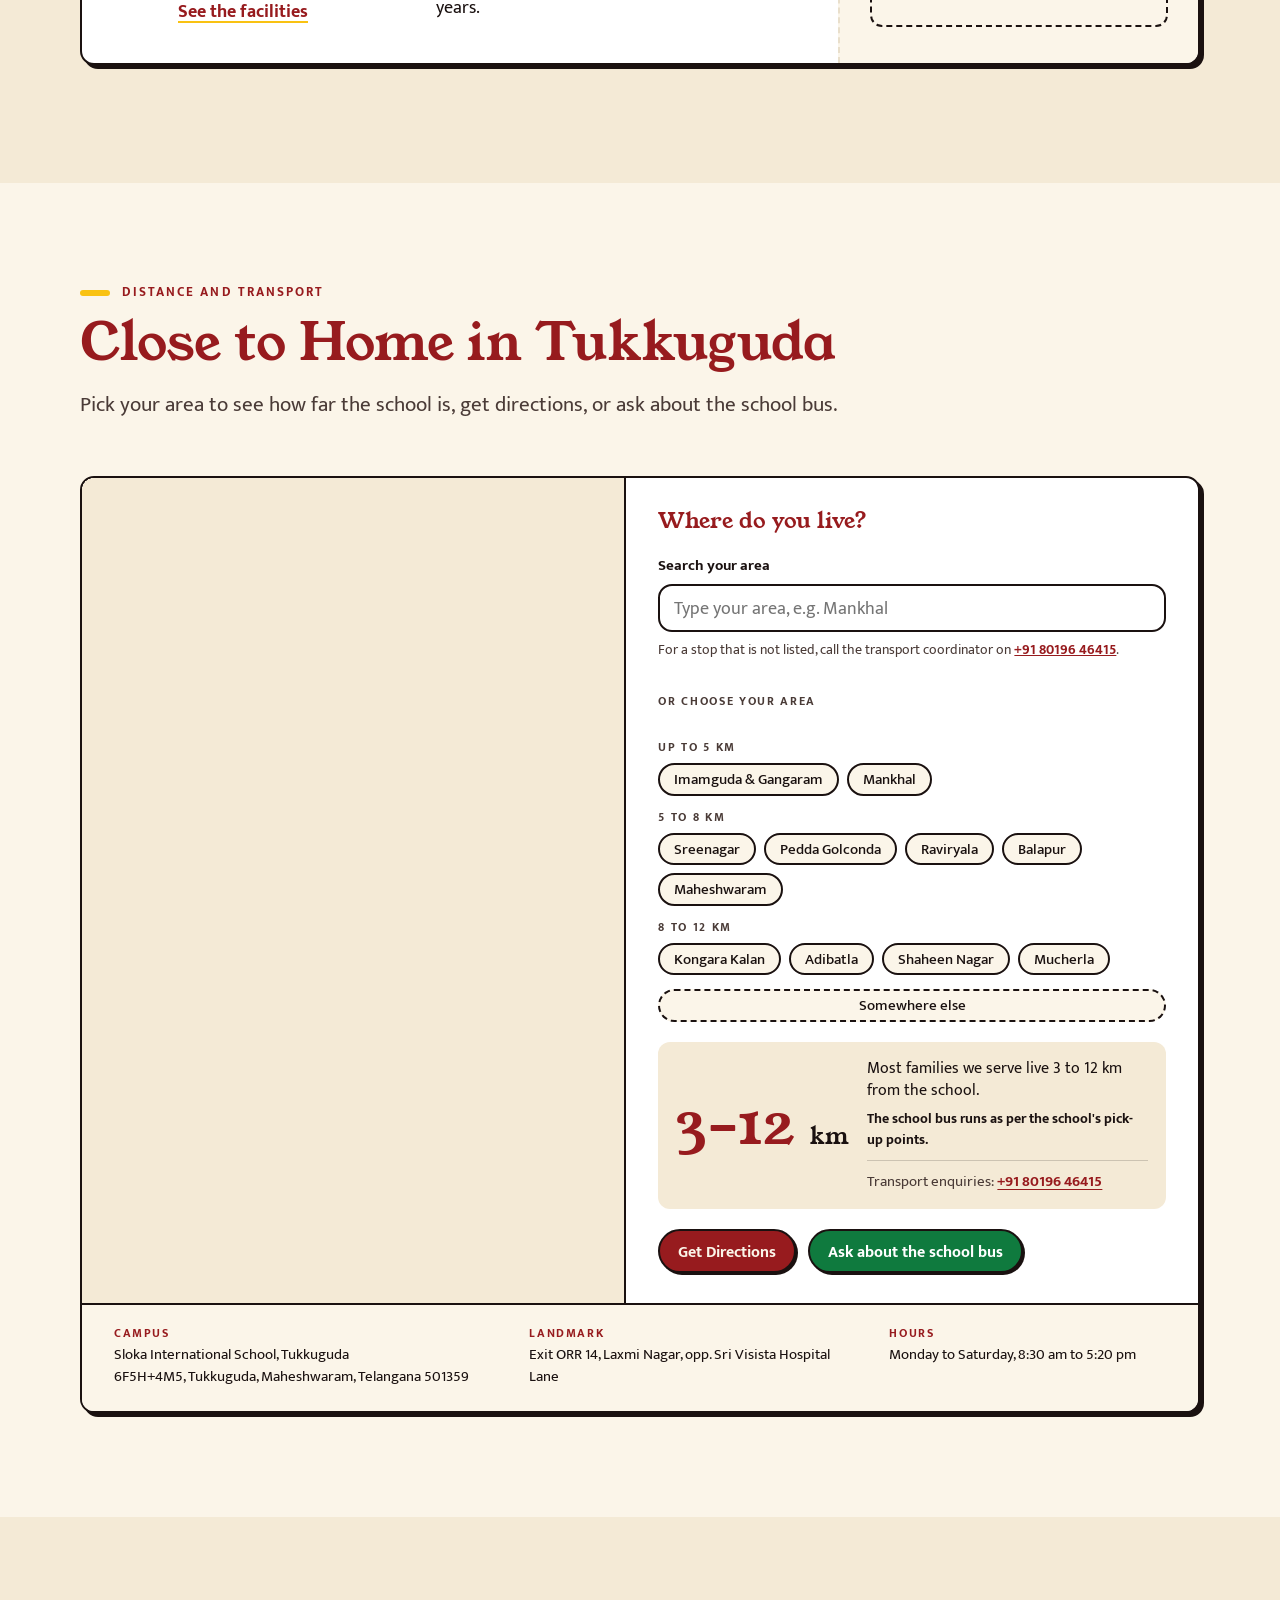
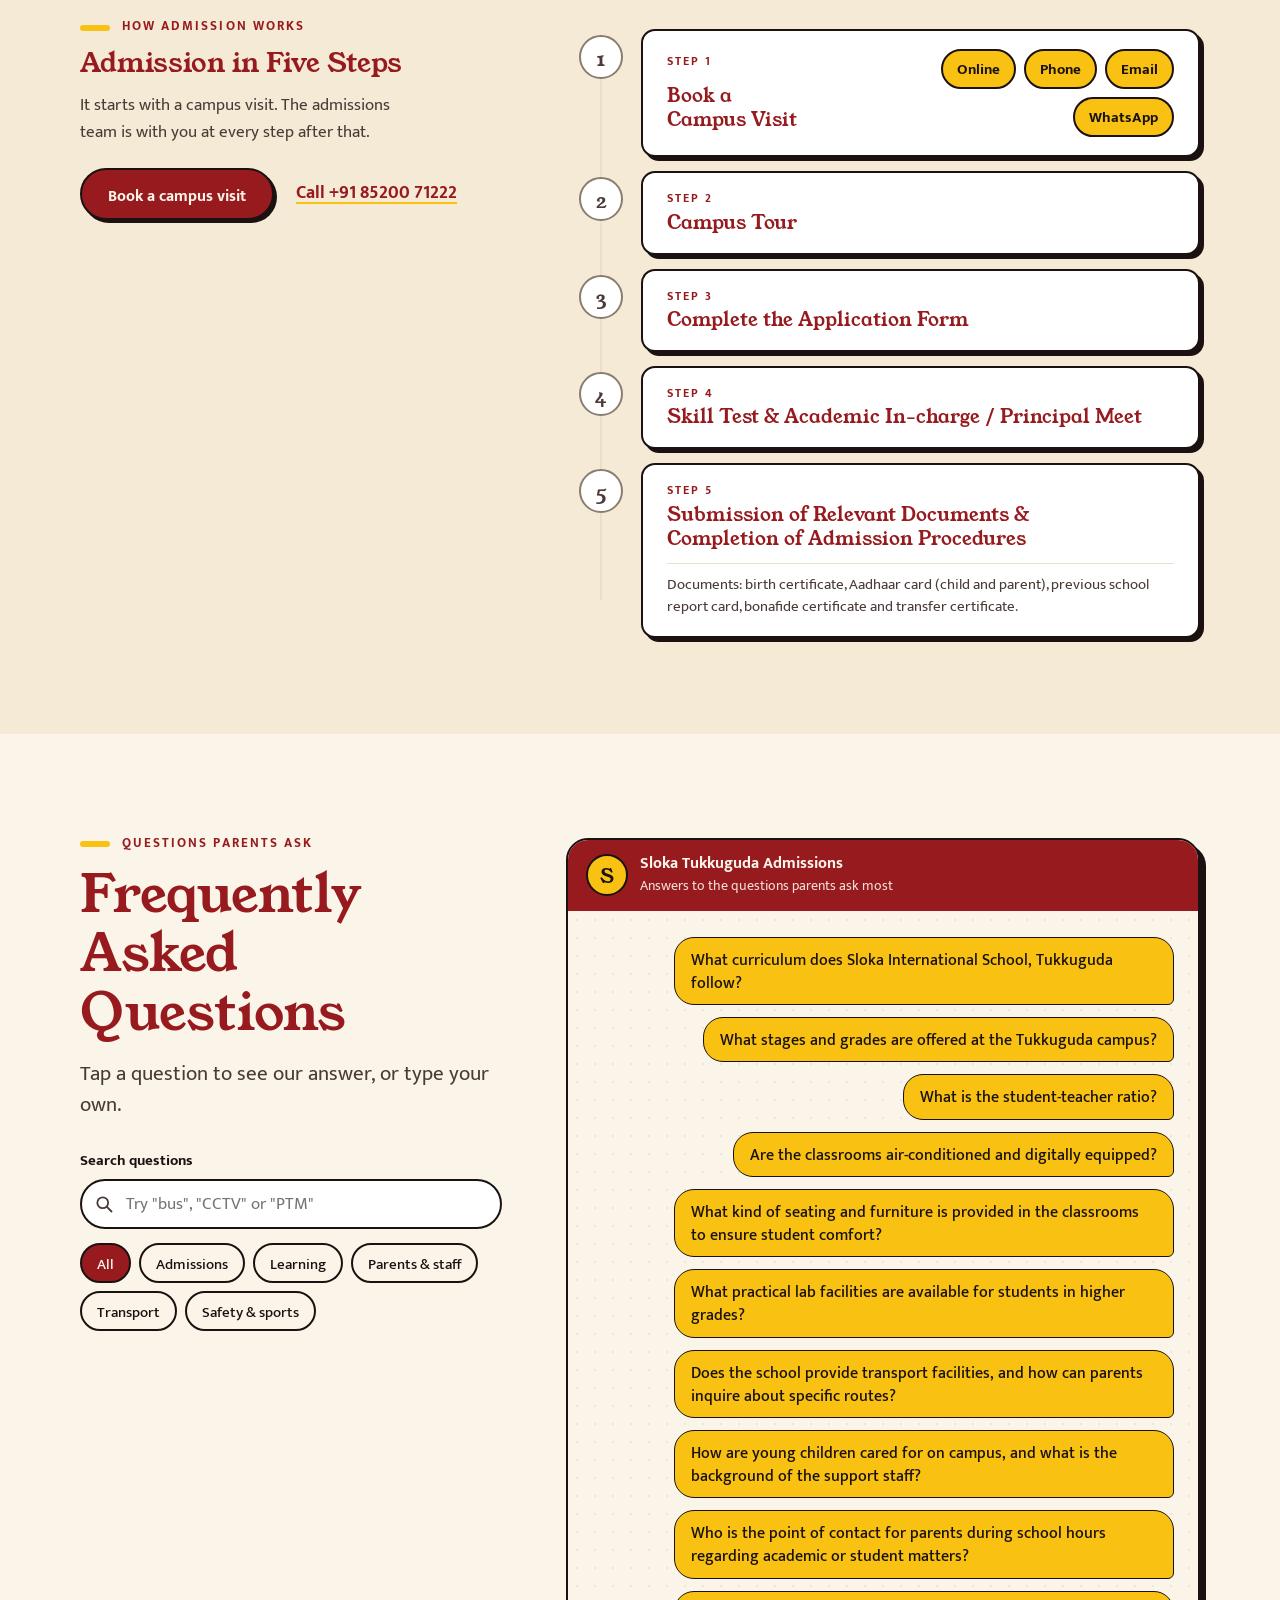
==== commit 856632af: "Maroon lines on the awards bar; add five building photos to the campus story Co-Authored-By: Claude " ====
--- a/index.html
+++ b/index.html
@@ -385,7 +385,7 @@
          As the parent scrolls, the arch-shaped doorway opens until the campus fills the screen.
          The same doorway opening is reused for every photo on the page.
          Without JS, or with reduced motion, this renders as a plain full-width photo. -->
-    <section class="doorway" id="campus-story" aria-labelledby="doorway-title" data-doorway style="--n:1">
+    <section class="doorway" id="campus-story" aria-labelledby="doorway-title" data-doorway style="--n:6">
       <div class="doorway__stage">
         <div class="doorway__frame">
           <img src="images/campus-entrance-sm.webp"
@@ -411,22 +411,73 @@
           <a class="btn btn--yellow" href="#enquiry-form" data-to-form>Book a Campus Visit</a>
         </div>
 
-        <!-- Campus story: after the doors open, the next photo rises like a doorway from the bottom.
-             Only the school building is shown. To add more photos, add slides here and set --n on the
-             section (and the number of dots) to match. -->
+        <!-- Campus story: after the doors open, each next photo rises like a doorway from the bottom.
+             Only the school building and grounds are shown. To add or remove a photo, edit the slides here and set
+             --n on the section to the number of slides, with one more dot than slides below. -->
         <div class="doorway__slide">
           <img src="images/story-block-sm.webp" srcset="images/story-block-sm.webp 800w, images/story-block.webp 1600w" sizes="100vw"
                width="1600" height="900" loading="lazy" decoding="async" alt="The main school block seen across the football ground">
           <div class="doorway__cap">
+            <p class="doorway__count">1 of 6</p>
             <h3 class="doorway__cap-title">Our campus</h3>
             <p>The main academic block stands beside the football ground and the basketball courts.</p>
+          </div>
+        </div>
+
+        <div class="doorway__slide" style="--focus:50% 40%">
+          <img src="images/story-front-lawn-sm.webp" srcset="images/story-front-lawn-sm.webp 800w, images/story-front-lawn.webp 1448w" sizes="100vw"
+               width="1448" height="1086" loading="lazy" decoding="async" alt="The front of the school building with a lawn, a walkway and the basketball court beside it">
+          <div class="doorway__cap">
+            <p class="doorway__count">2 of 6</p>
+            <h3 class="doorway__cap-title">The front lawn</h3>
+            <p>A green lawn and a paved walkway lead up to the main entrance.</p>
+          </div>
+        </div>
+
+        <div class="doorway__slide" style="--focus:50% 46%">
+          <img src="images/story-entrance-glass-sm.webp" srcset="images/story-entrance-glass-sm.webp 600w, images/story-entrance-glass.webp 939w" sizes="100vw"
+               width="939" height="1675" loading="lazy" decoding="async" alt="The glass entrance under the Sloka International School sign">
+          <div class="doorway__cap">
+            <p class="doorway__count">3 of 6</p>
+            <h3 class="doorway__cap-title">The main entrance</h3>
+            <p>The glass entrance of Sloka International School, Tukkuguda.</p>
+          </div>
+        </div>
+
+        <div class="doorway__slide" style="--focus:50% 50%">
+          <img src="images/story-brick-jali-sm.webp" srcset="images/story-brick-jali-sm.webp 800w, images/story-brick-jali.webp 1555w" sizes="100vw"
+               width="1555" height="1011" loading="lazy" decoding="async" alt="Red brick school blocks with a patterned jali wall, palm trees and flower beds">
+          <div class="doorway__cap">
+            <p class="doorway__count">4 of 6</p>
+            <h3 class="doorway__cap-title">Brick and greenery</h3>
+            <p>Red brick blocks, a jali screen, palms and flower beds around the campus.</p>
+          </div>
+        </div>
+
+        <div class="doorway__slide" style="--focus:60% 35%">
+          <img src="images/story-lawn-students-sm.webp" srcset="images/story-lawn-students-sm.webp 800w, images/story-lawn-students.webp 1448w" sizes="100vw"
+               width="1448" height="1086" loading="lazy" decoding="async" alt="Students standing on the lawn in front of the Sloka International School, Tukkuguda building">
+          <div class="doorway__cap">
+            <p class="doorway__count">5 of 6</p>
+            <h3 class="doorway__cap-title">Students on the lawn</h3>
+            <p>Students gather on the lawn in front of the school.</p>
+          </div>
+        </div>
+
+        <div class="doorway__slide" style="--focus:35% 50%">
+          <img src="images/story-aerial-sm.webp" srcset="images/story-aerial-sm.webp 900w, images/story-aerial.webp 1672w" sizes="100vw"
+               width="1672" height="941" loading="lazy" decoding="async" alt="Aerial view of the school block, the sports courts, the running track and the football ground">
+          <div class="doorway__cap">
+            <p class="doorway__count">6 of 6</p>
+            <h3 class="doorway__cap-title">The whole campus</h3>
+            <p>An aerial view of the school block, sports courts, running track and football ground.</p>
             <a class="btn btn--yellow" href="#enquiry-form" data-to-form>Book a Campus Visit</a>
           </div>
         </div>
 
         <!-- Progress dots for the story -->
         <ol class="doorway__dots" aria-hidden="true">
-          <li></li><li></li>
+          <li></li><li></li><li></li><li></li><li></li><li></li><li></li>
         </ol>
       </div>
     </section>
--- a/css/styles.css
+++ b/css/styles.css
@@ -1179,8 +1179,8 @@
    ========================================================================== */
 .trust {
   padding: 16px 0;
-  border-top: 2px solid var(--ink);
-  border-bottom: 2px solid var(--ink);
+  border-top: 3px solid var(--maroon);
+  border-bottom: 3px solid var(--maroon);
   background: #fff;
 }
 .trust__marquee {
@@ -2529,7 +2529,7 @@
 
 /* "Step inside" on phones: a shorter scroll before the page moves on (the script uses the same shorter distances) */
 @media (max-width: 759px) {
-  .doorway--live { height: calc(100vh * (2.5 + var(--n, 6) * 0.6)); }
+  .doorway--live { height: calc(100vh * (2.5 + var(--n, 6) * 0.45)); }
 }
 
 /* Phones: the distance answer stacks (number on top, words below) and the two buttons are full width */
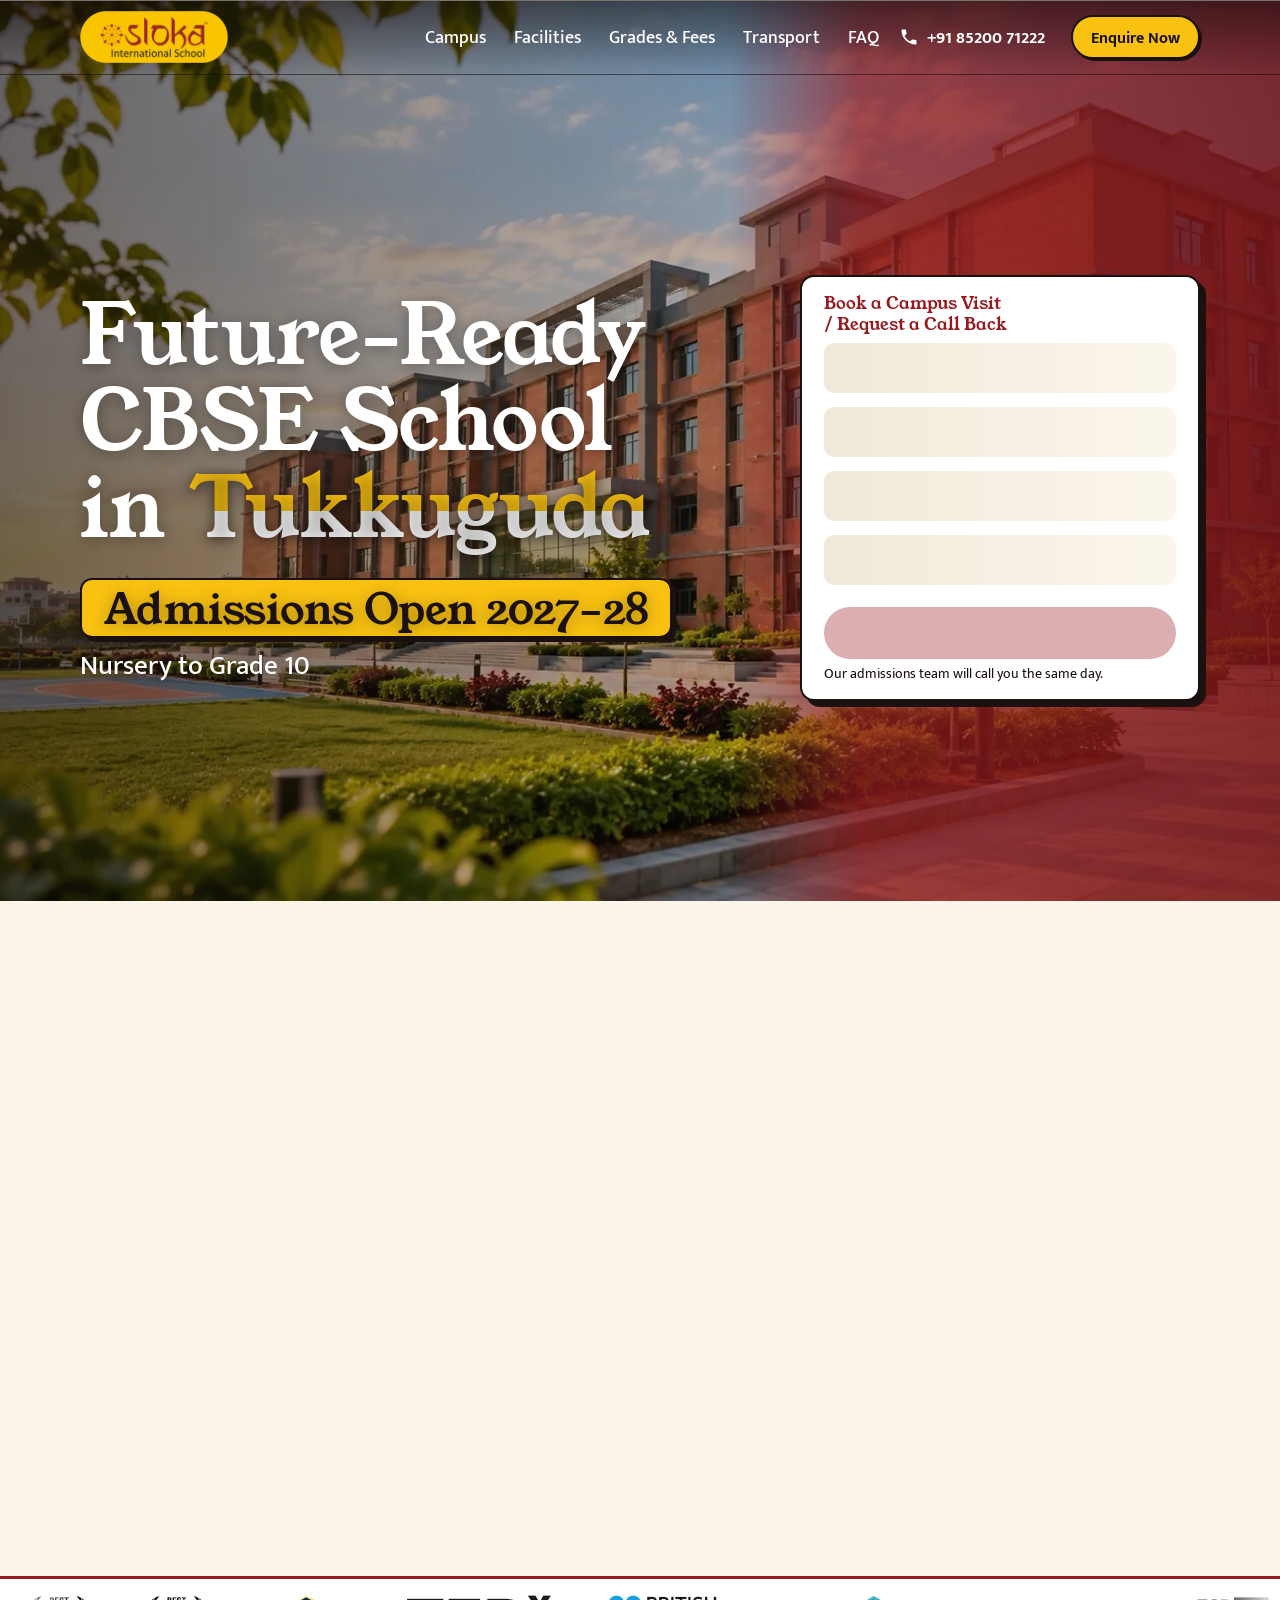
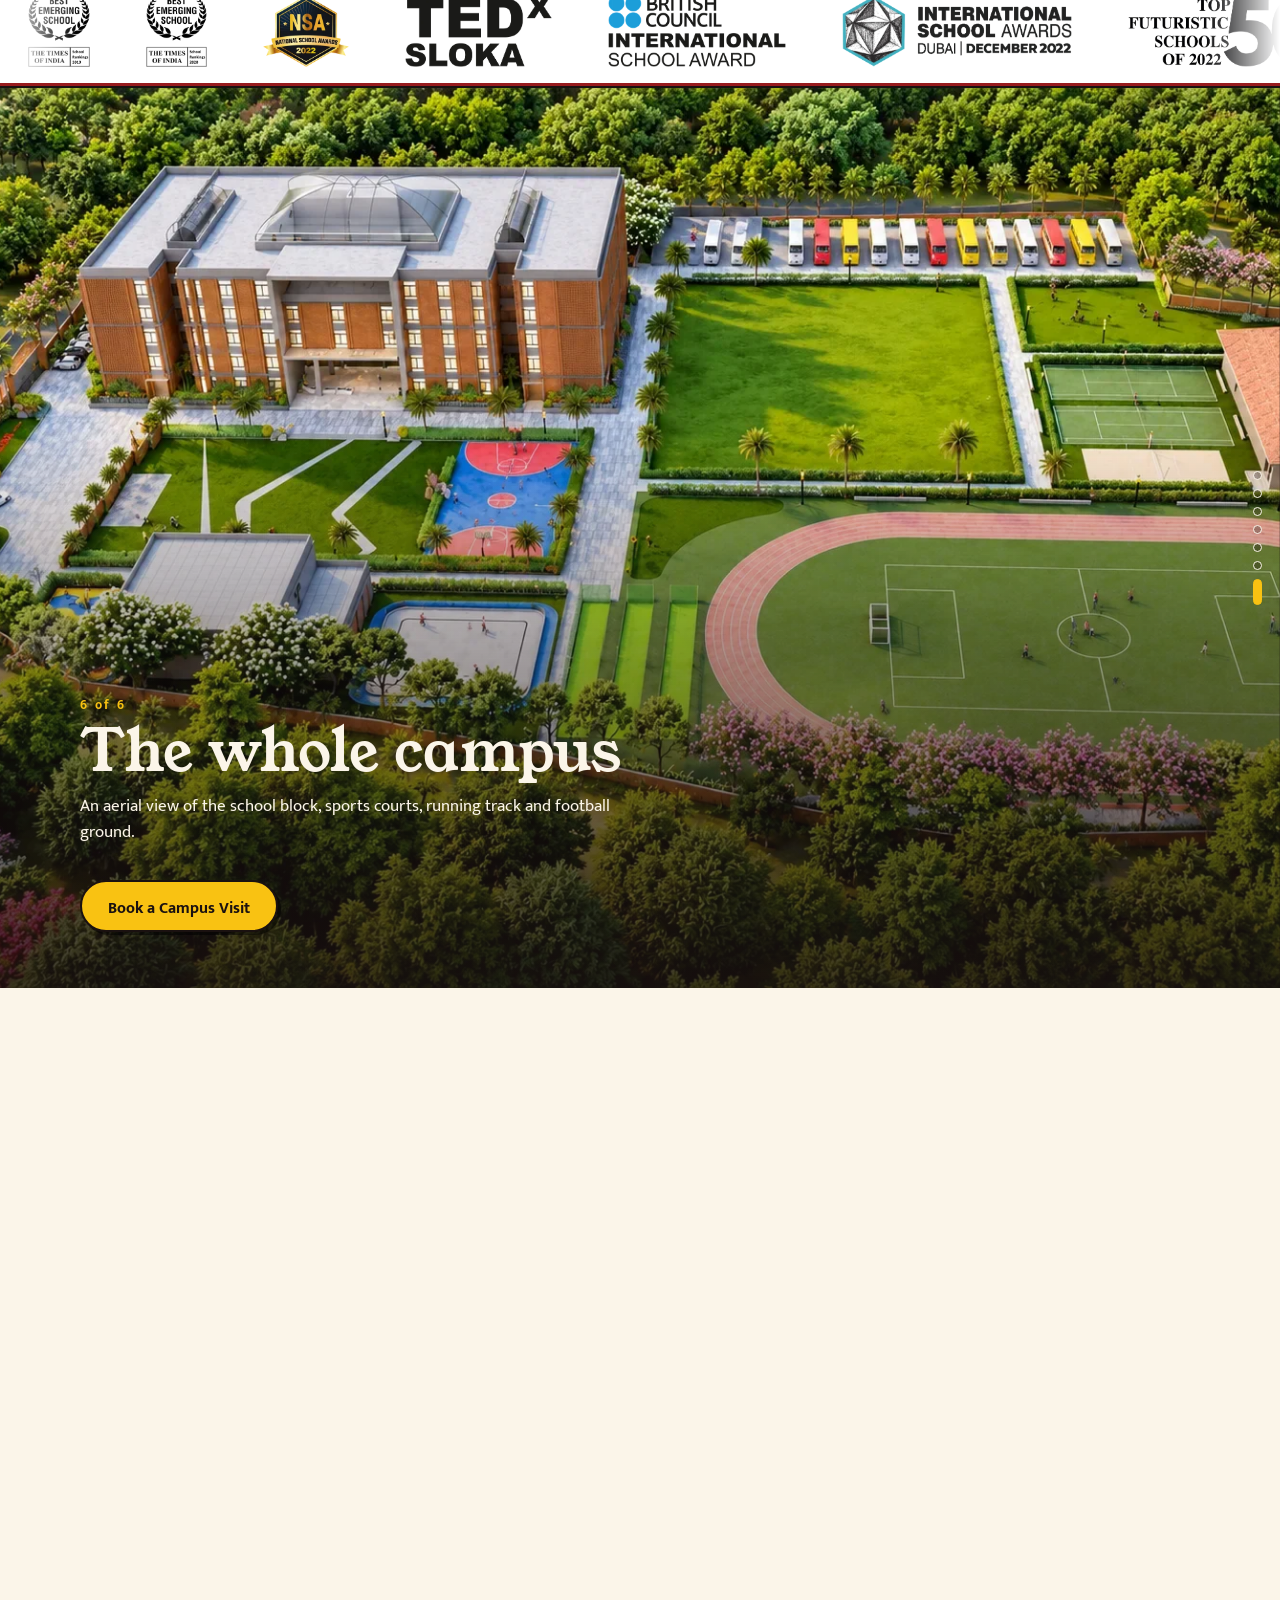
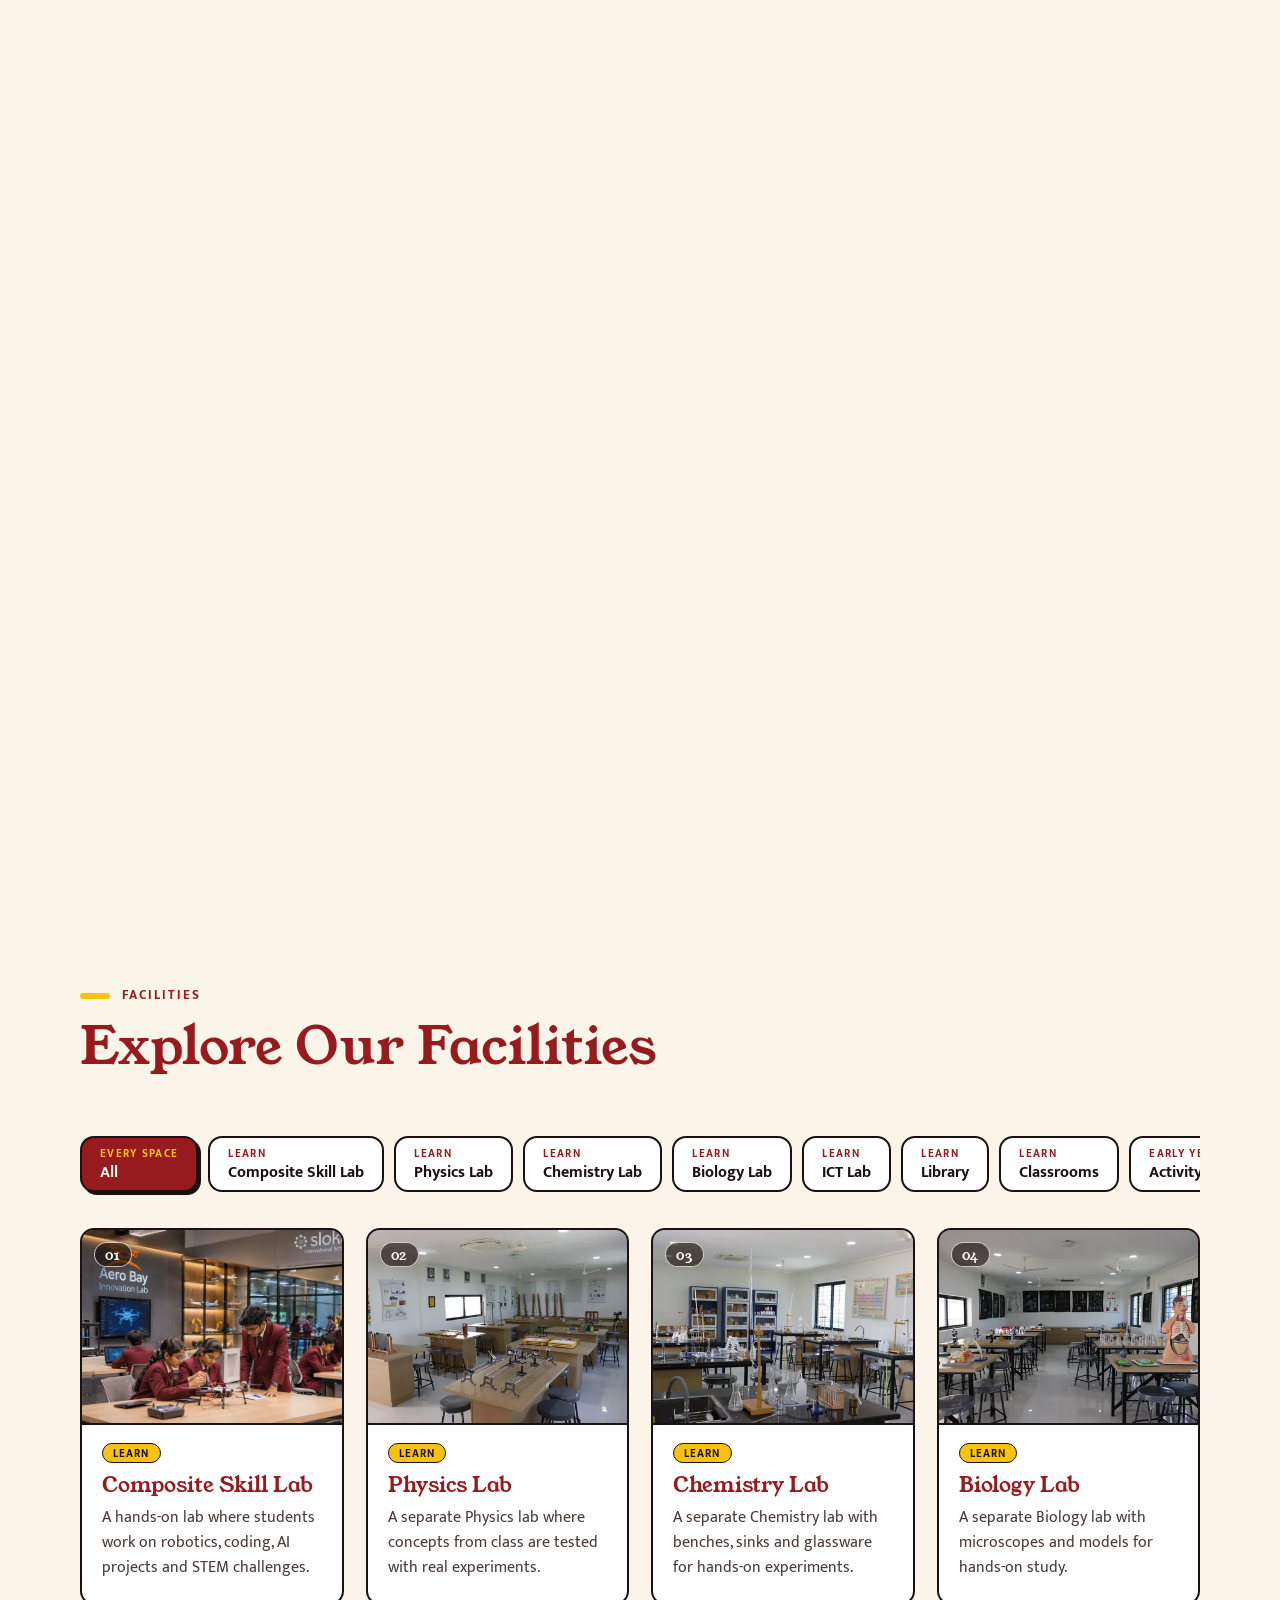
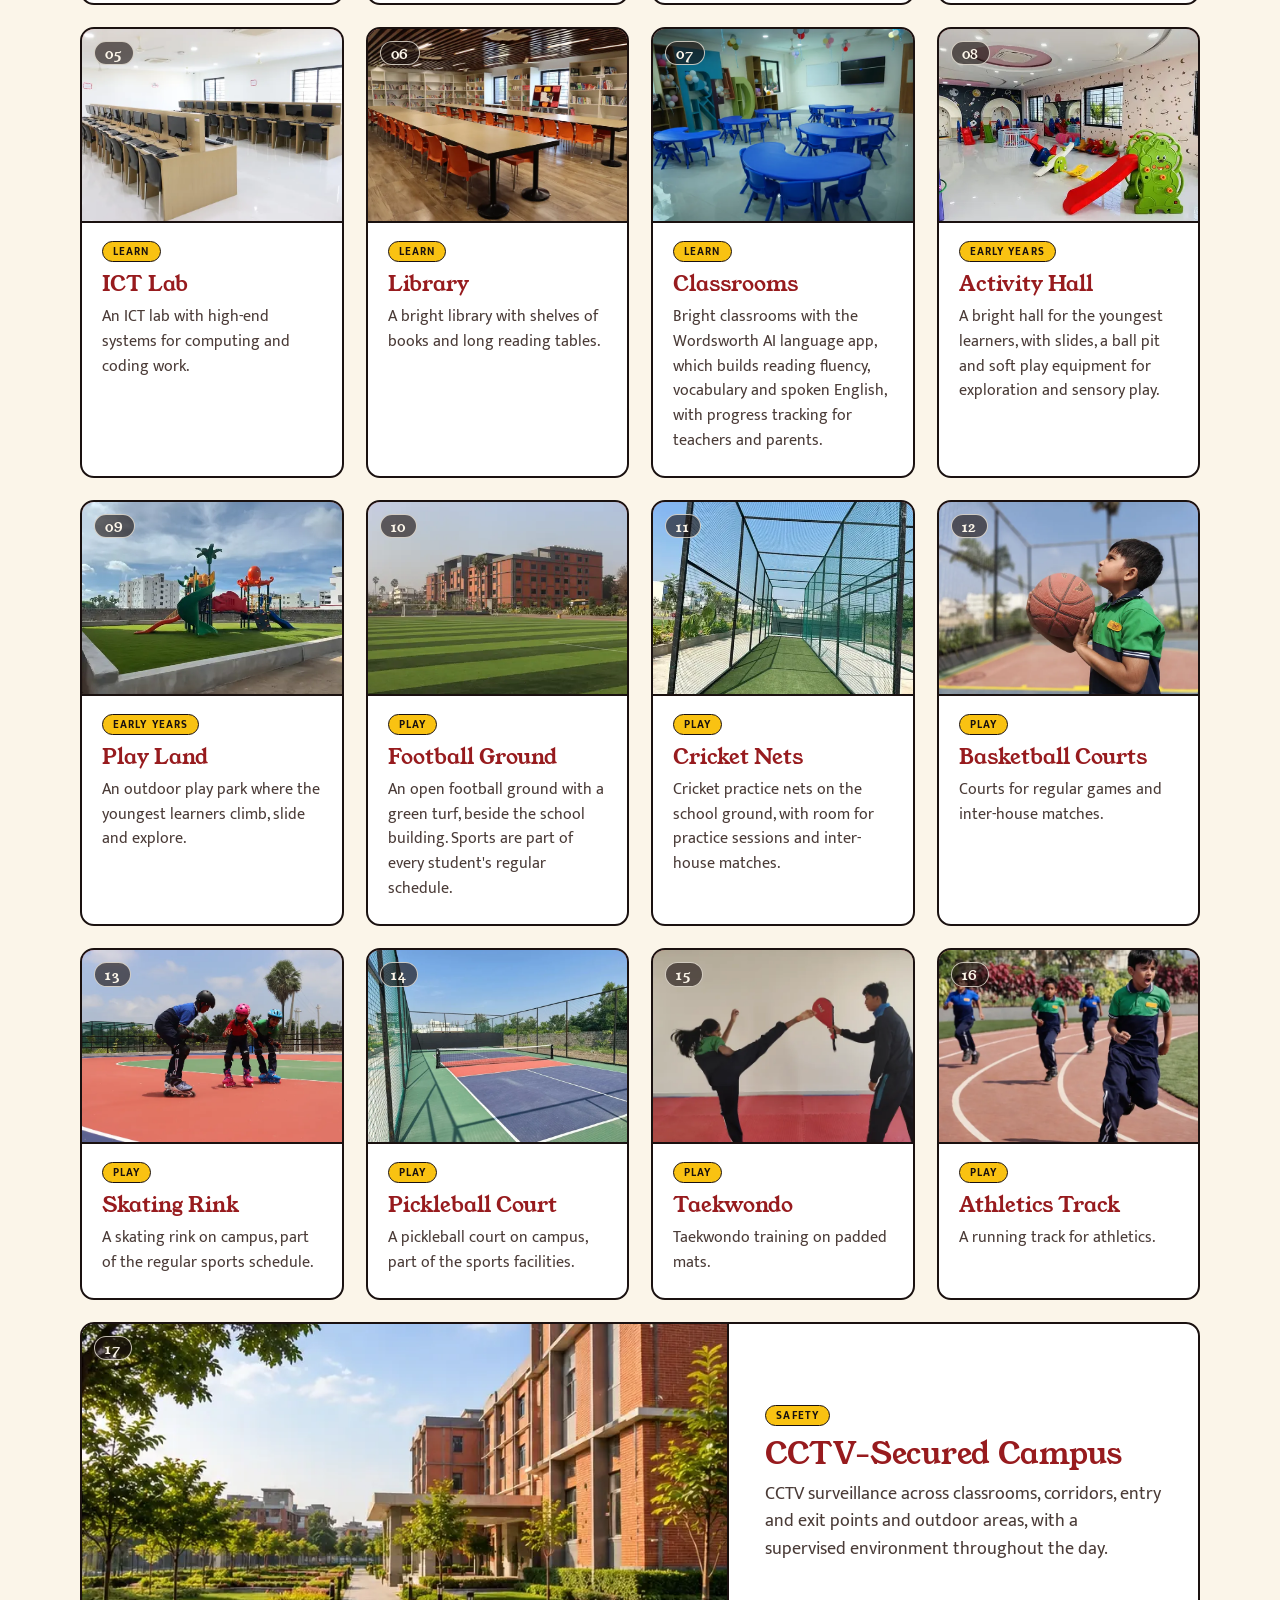
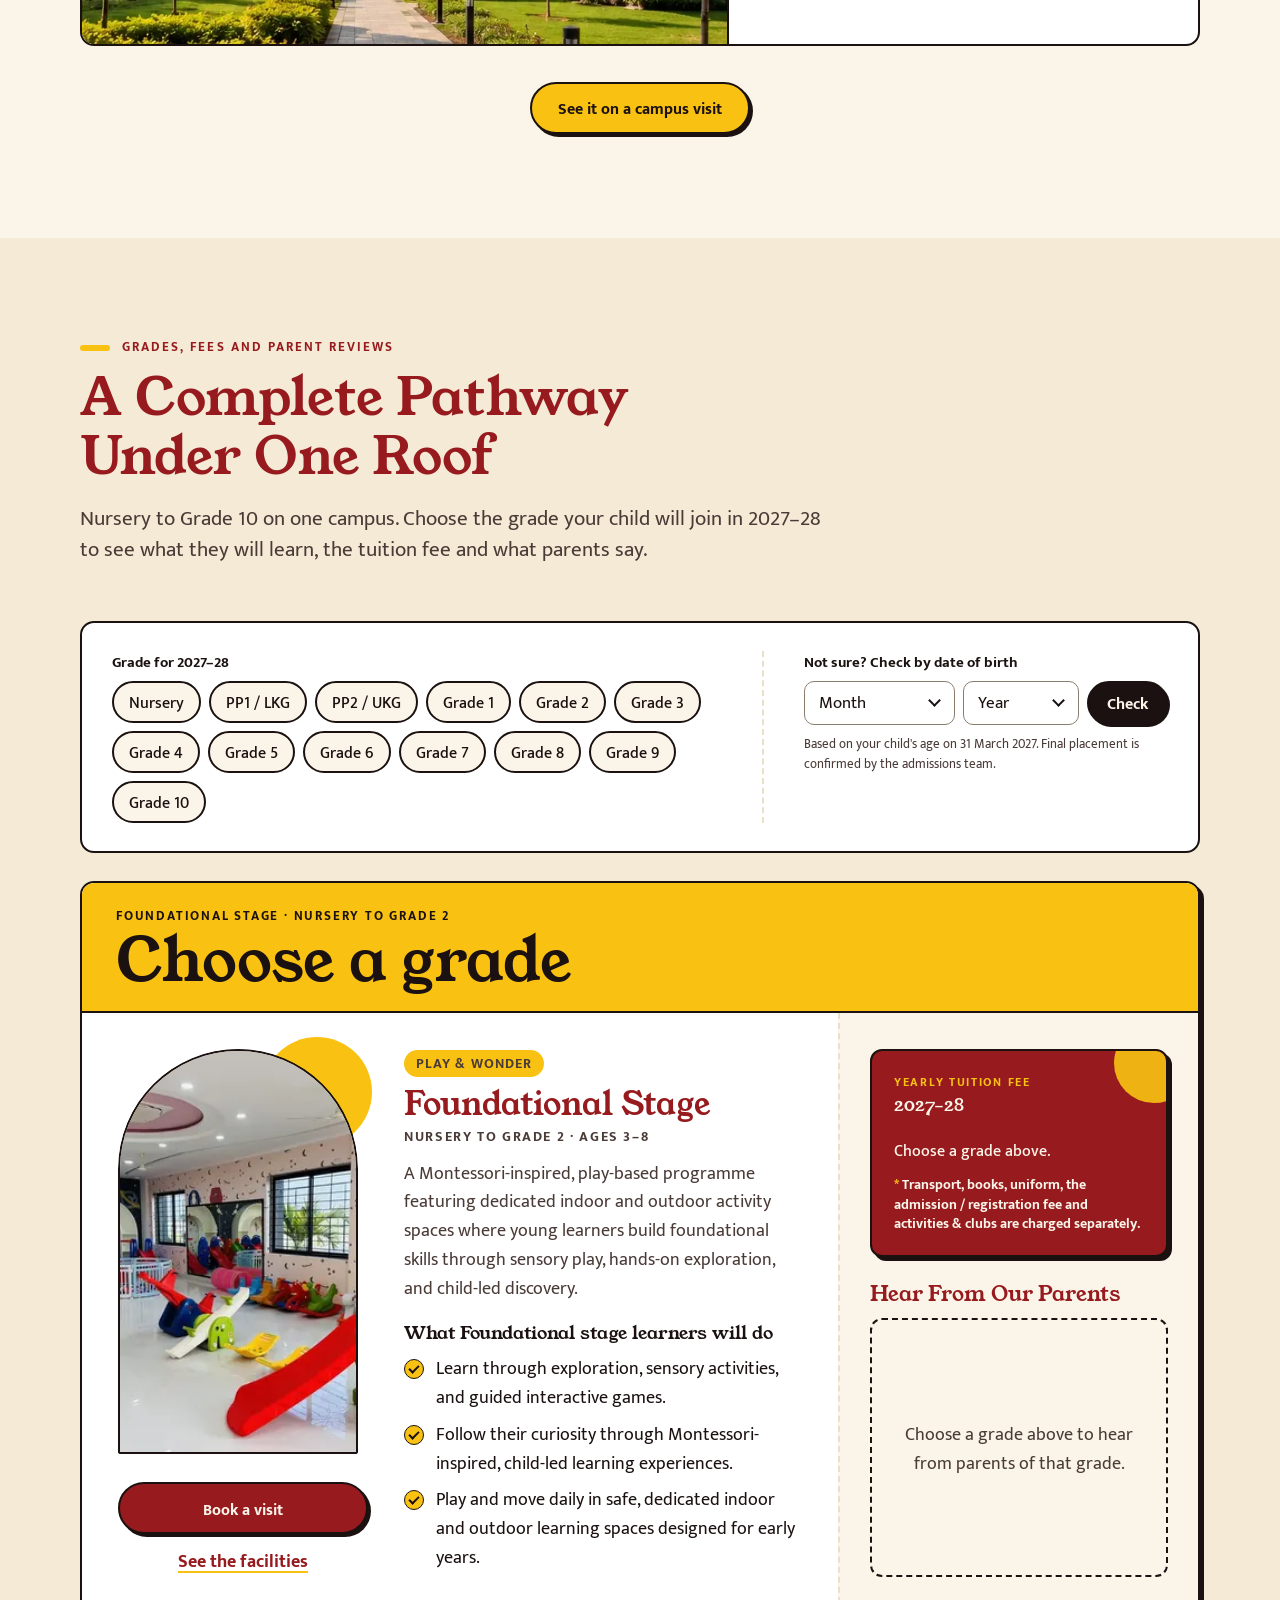
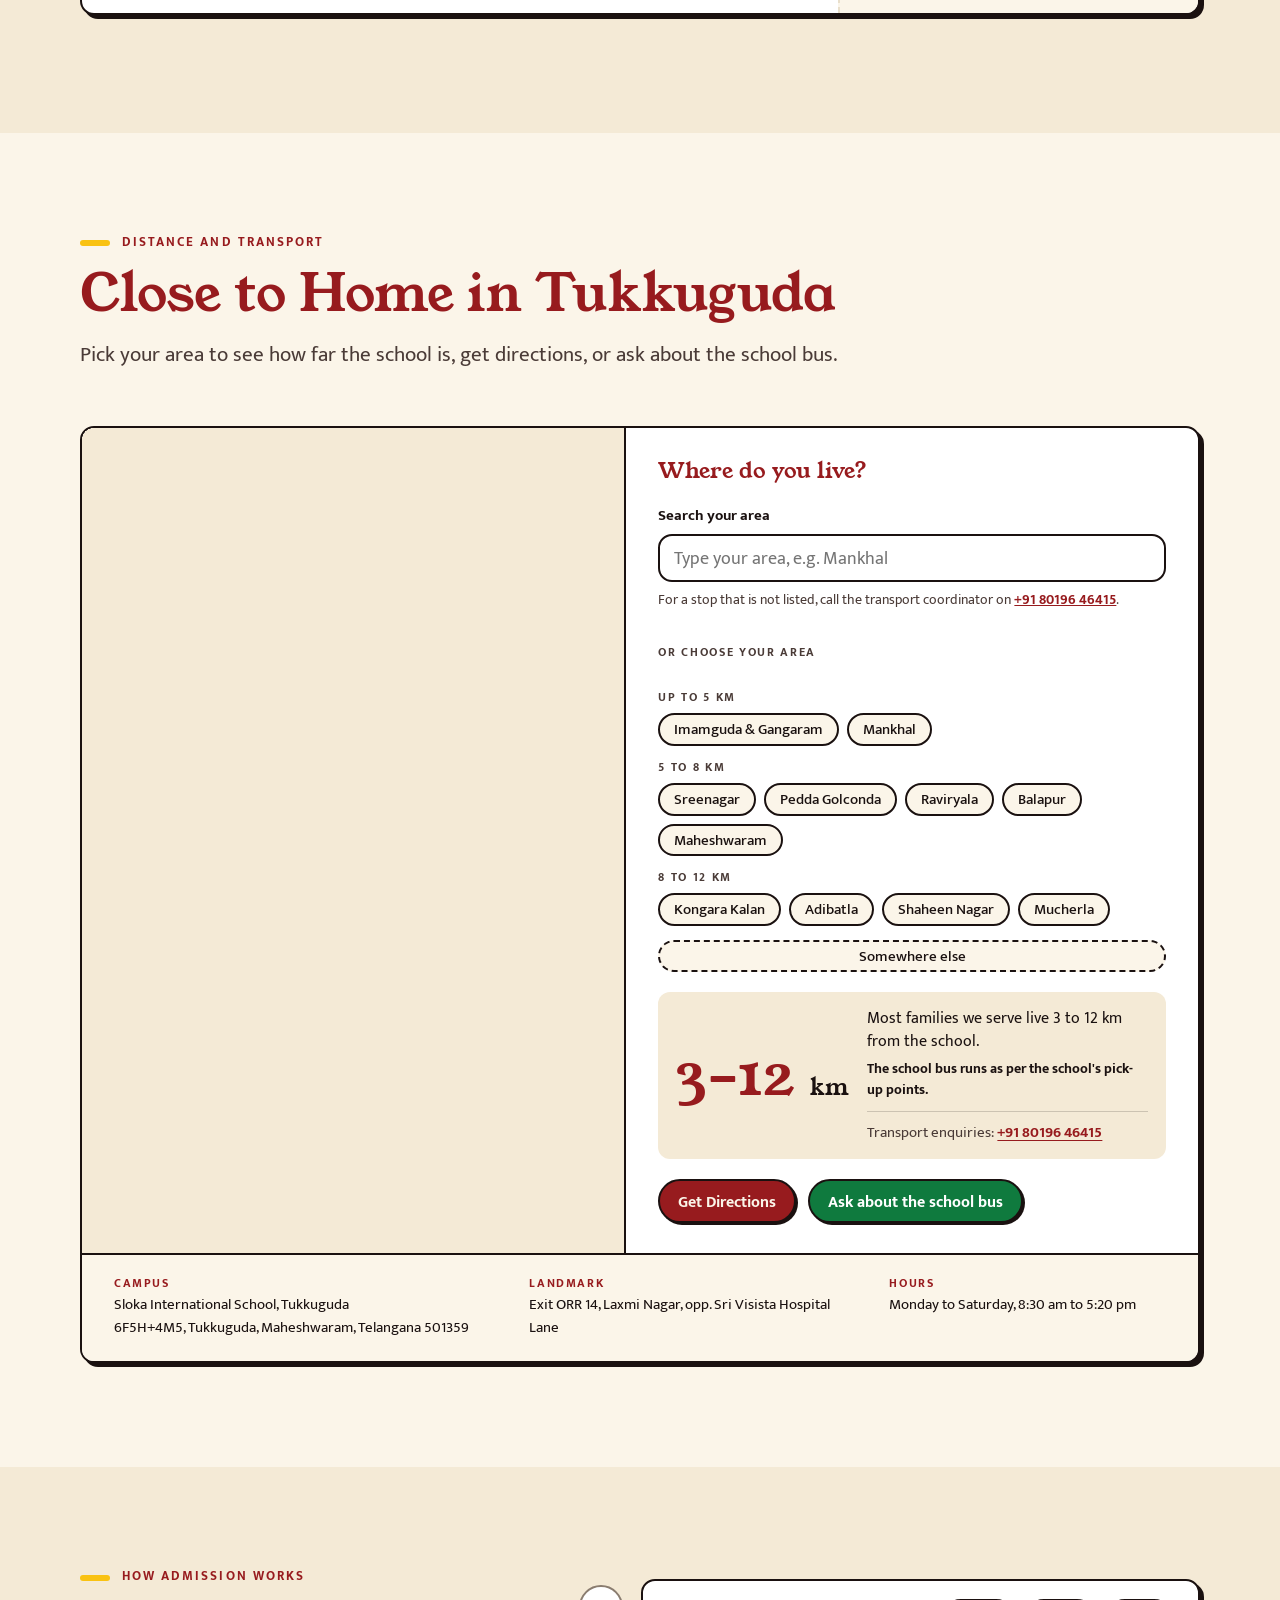
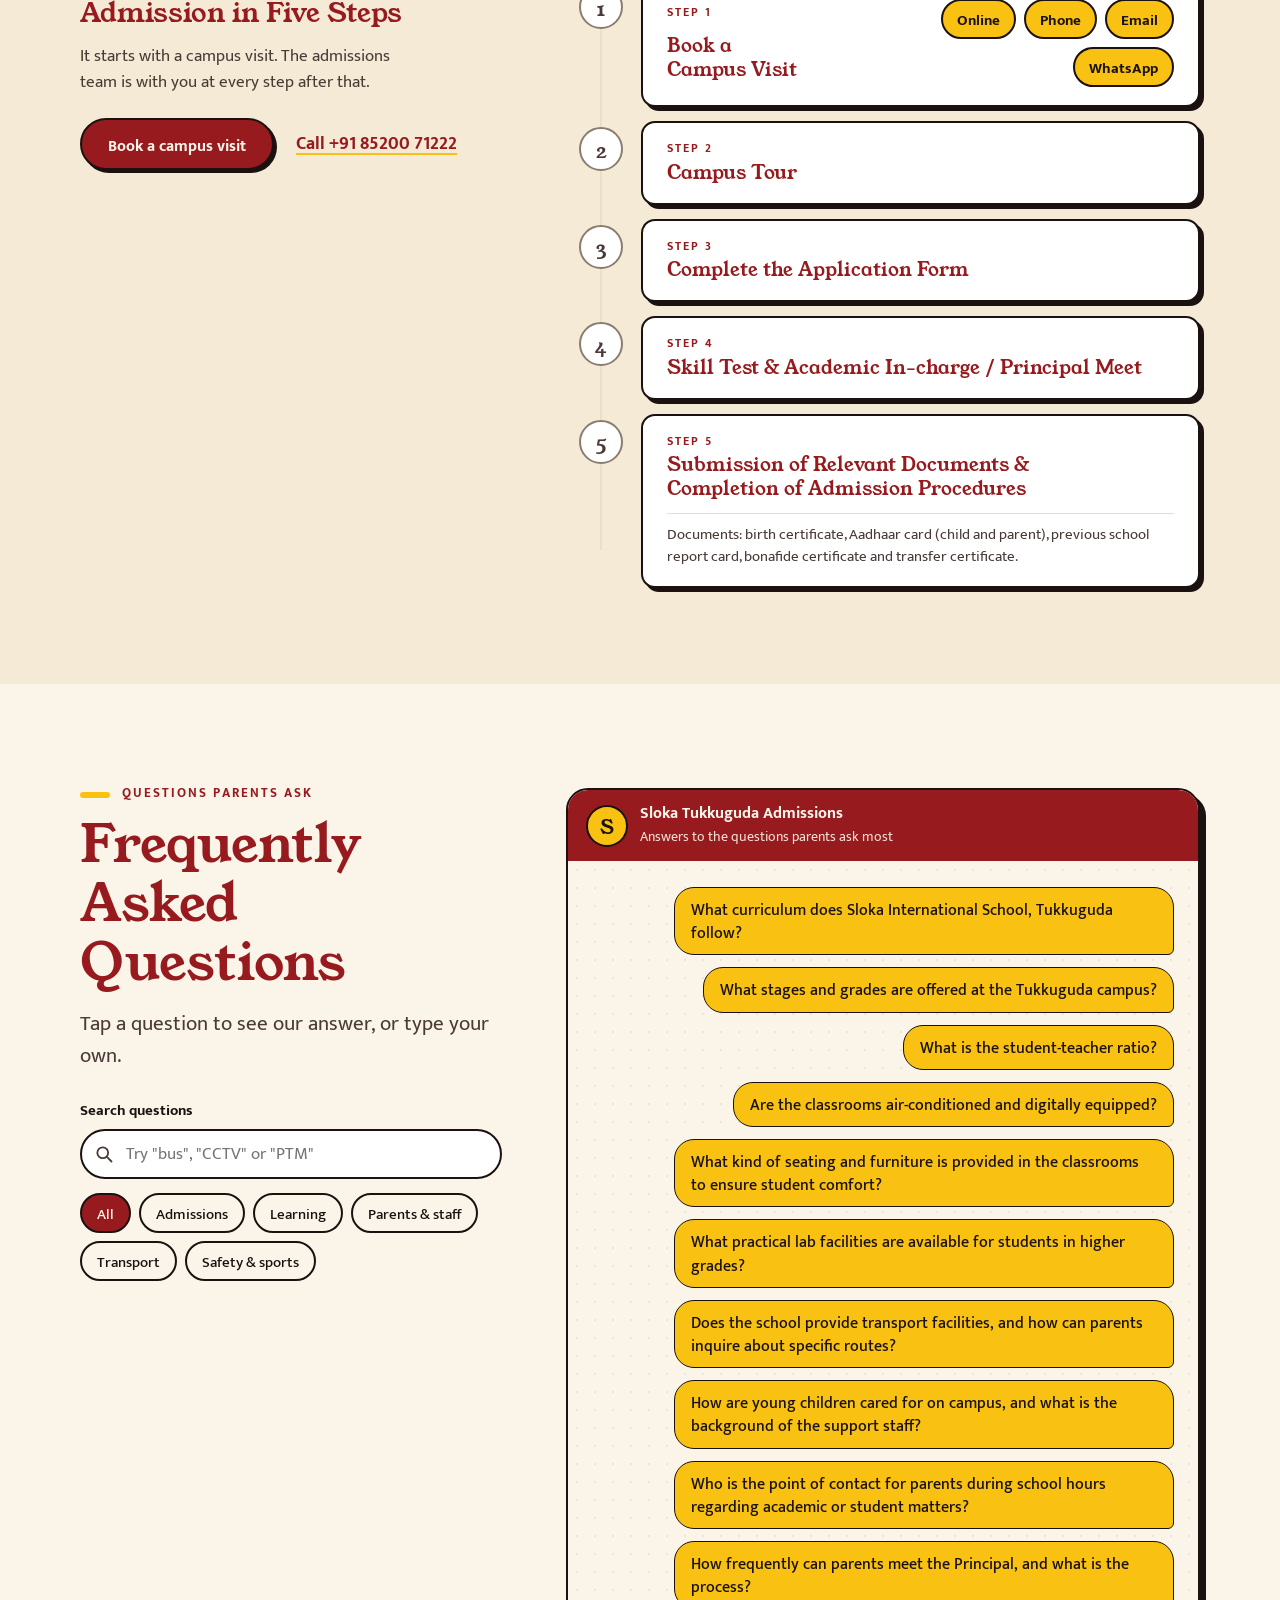
==== commit 9c017d19: "Rename Aero Bay lab to Composite Skill Lab; classroom photo for Grades 1 and 2 Co-Authored-By: Claud" ====
--- a/index.html
+++ b/index.html
@@ -28,7 +28,8 @@
   early-years(.webp / -sm.webp)         supplied   grade finder; facilities (Play Land)
   primary(.webp / -sm.webp)             supplied   grade finder
   science-labs(.webp / -sm.webp)        supplied   grade finder (Middle School); facilities
-  aero-bay-lab-wide(.webp / -sm.webp) supplied   facilities (Aero Bay Innovation Lab)
+  classroom-grade12(.webp / -sm.webp)   supplied   grade sheet photo for Grades 1 and 2 (swapped in by main.js)
+  aero-bay-lab-wide(.webp / -sm.webp) supplied   facilities (Composite Skill Lab; file name kept)
   ict-lab(.webp / -sm.webp)           supplied   facilities (ICT lab, real photo)
   skating-rink(.webp / -sm.webp)      supplied   facilities (skating rink, real photo)
   story-block (.webp / -sm.webp): the school building photo for the campus story
@@ -93,12 +94,12 @@
   <link rel="preconnect" href="https://fonts.gstatic.com" crossorigin>
   <link rel="stylesheet" href="https://fonts.googleapis.com/css2?family=Mukta:wght@400;500;700&family=Young+Serif&display=swap">
 
-  <link rel="stylesheet" href="css/styles.css?v=61">
+  <link rel="stylesheet" href="css/styles.css?v=66">
 
   <!-- Any image that fails to load gets .img-missing, so its frame shows the placeholder instead of a broken icon. -->
   <script>document.addEventListener('error',function(e){var t=e.target;if(t&&t.tagName==='IMG'){t.classList.add('img-missing')}},true);</script>
 
-  <script defer src="js/main.js?v=63"></script>
+  <script defer src="js/main.js?v=66"></script>
 
   <!-- Structured data: School -->
   <script type="application/ld+json">
@@ -495,7 +496,7 @@
         <!-- Scrolls sideways; pick a space to see just that one, or "All" for the full mosaic -->
         <div class="facbar" role="group" aria-label="Choose a facility" data-facbar>
             <button class="facbar__chip" type="button" data-fac-filter="all" aria-pressed="true"><span class="facbar__group">Every space</span>All</button>
-            <button class="facbar__chip" type="button" data-fac-filter="aero" aria-pressed="false"><span class="facbar__group">Learn</span>Aero Bay Innovation Lab</button>
+            <button class="facbar__chip" type="button" data-fac-filter="aero" aria-pressed="false"><span class="facbar__group">Learn</span>Composite Skill Lab</button>
             <button class="facbar__chip" type="button" data-fac-filter="physics" aria-pressed="false"><span class="facbar__group">Learn</span>Physics Lab</button>
             <button class="facbar__chip" type="button" data-fac-filter="chemistry" aria-pressed="false"><span class="facbar__group">Learn</span>Chemistry Lab</button>
             <button class="facbar__chip" type="button" data-fac-filter="biology" aria-pressed="false"><span class="facbar__group">Learn</span>Biology Lab</button>
@@ -517,13 +518,13 @@
         <ul class="facs" data-facs>
           <li class="fac fac--aero" data-reveal>
             <div class="fac__media" data-slot="aero-bay-lab-wide">
-              <img src="images/aero-bay-lab-wide-sm.webp" srcset="images/aero-bay-lab-wide-sm.webp 800w, images/aero-bay-lab-wide.webp 1672w" sizes="(min-width: 1200px) 270px, (min-width: 640px) 50vw, 100vw" width="1672" height="941" loading="lazy" decoding="async" alt="Students building and flying a drone in the Aero Bay Innovation Lab" style="--focus:32% 50%">
+              <img src="images/aero-bay-lab-wide-sm.webp" srcset="images/aero-bay-lab-wide-sm.webp 800w, images/aero-bay-lab-wide.webp 1672w" sizes="(min-width: 1200px) 270px, (min-width: 640px) 50vw, 100vw" width="1672" height="941" loading="lazy" decoding="async" alt="Students working on a hands-on project in the Composite Skill Lab" style="--focus:32% 50%">
               <span class="fac__num" aria-hidden="true">01</span>
             </div>
             <div class="fac__cap">
               <p class="fac__group">Learn</p>
-              <h3 class="fac__title">Aero Bay Innovation Lab</h3>
-              <p class="fac__text">An aerospace-inspired lab where students work on robotics, coding, AI projects and hands-on STEM challenges.</p>
+              <h3 class="fac__title">Composite Skill Lab</h3>
+              <p class="fac__text">A hands-on lab where students work on robotics, coding, AI projects and STEM challenges.</p>
             </div>
           </li>
           <li class="fac fac--physics" data-reveal>
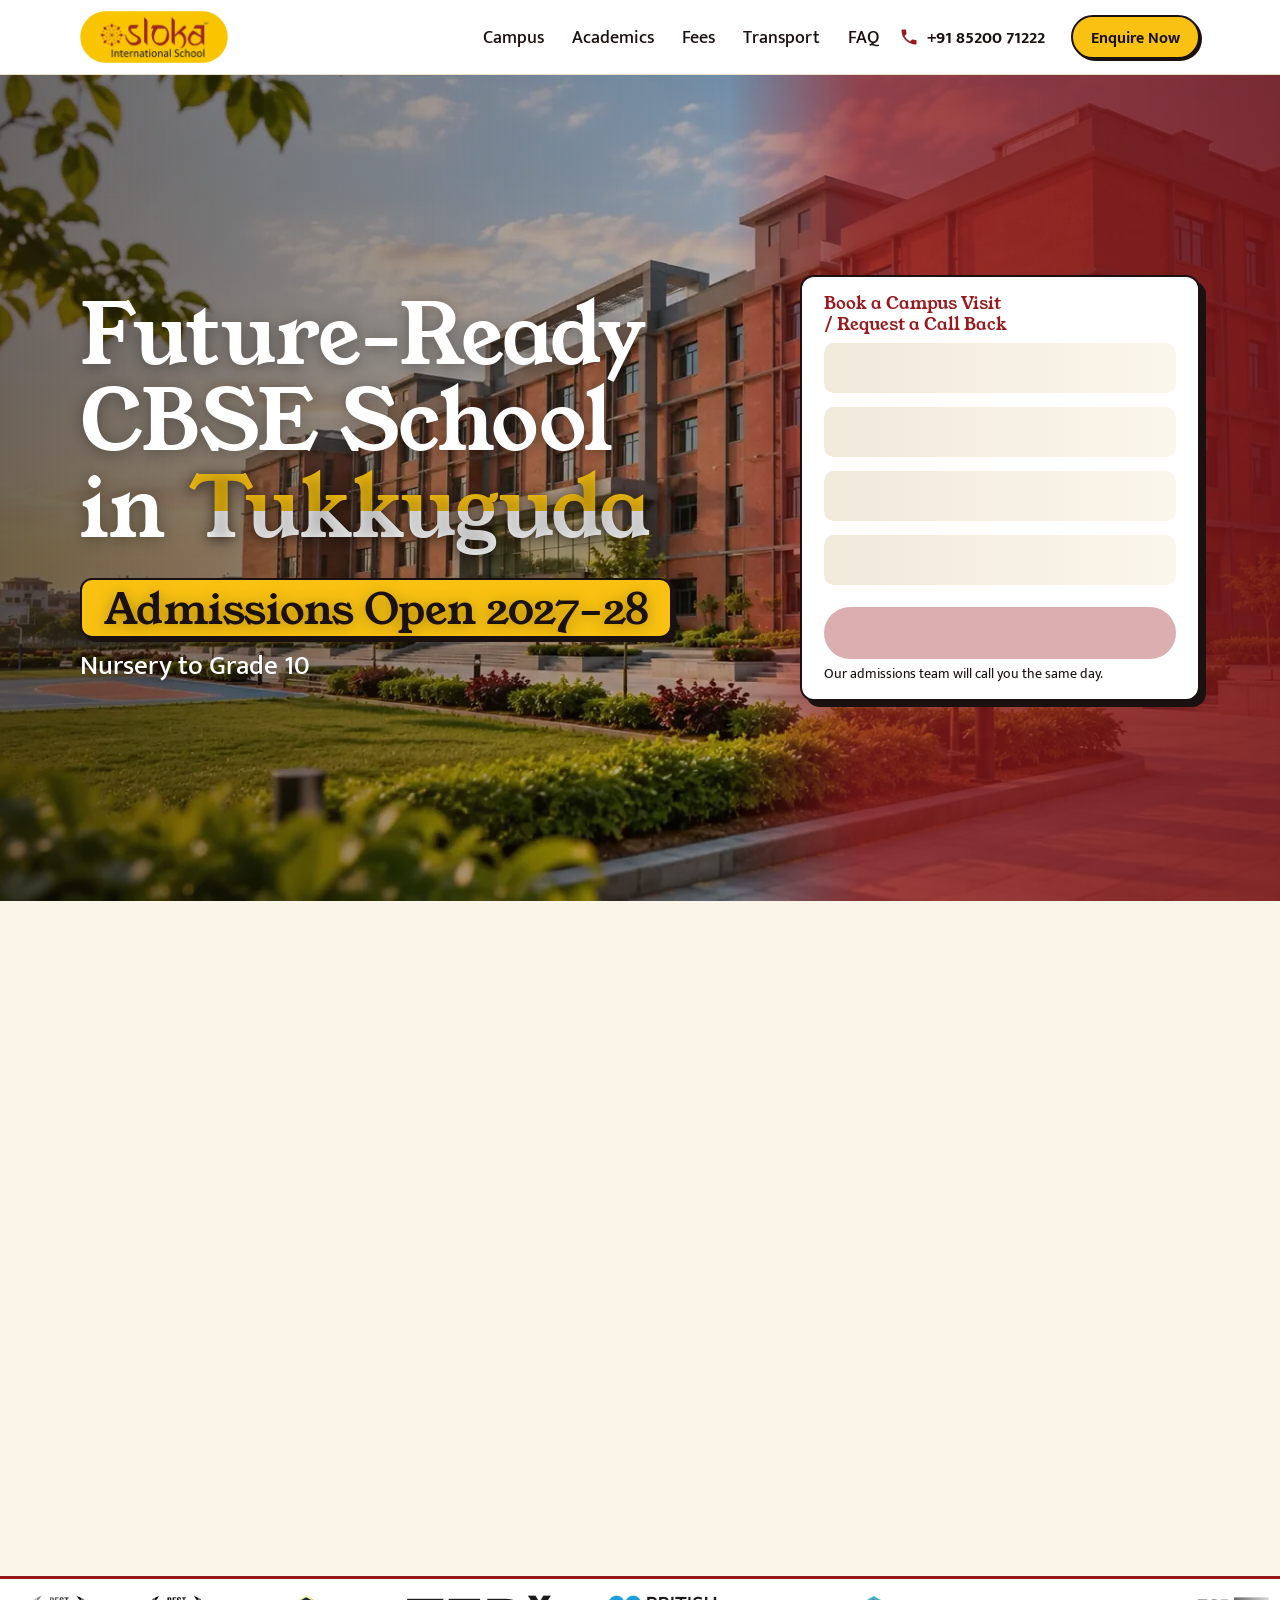
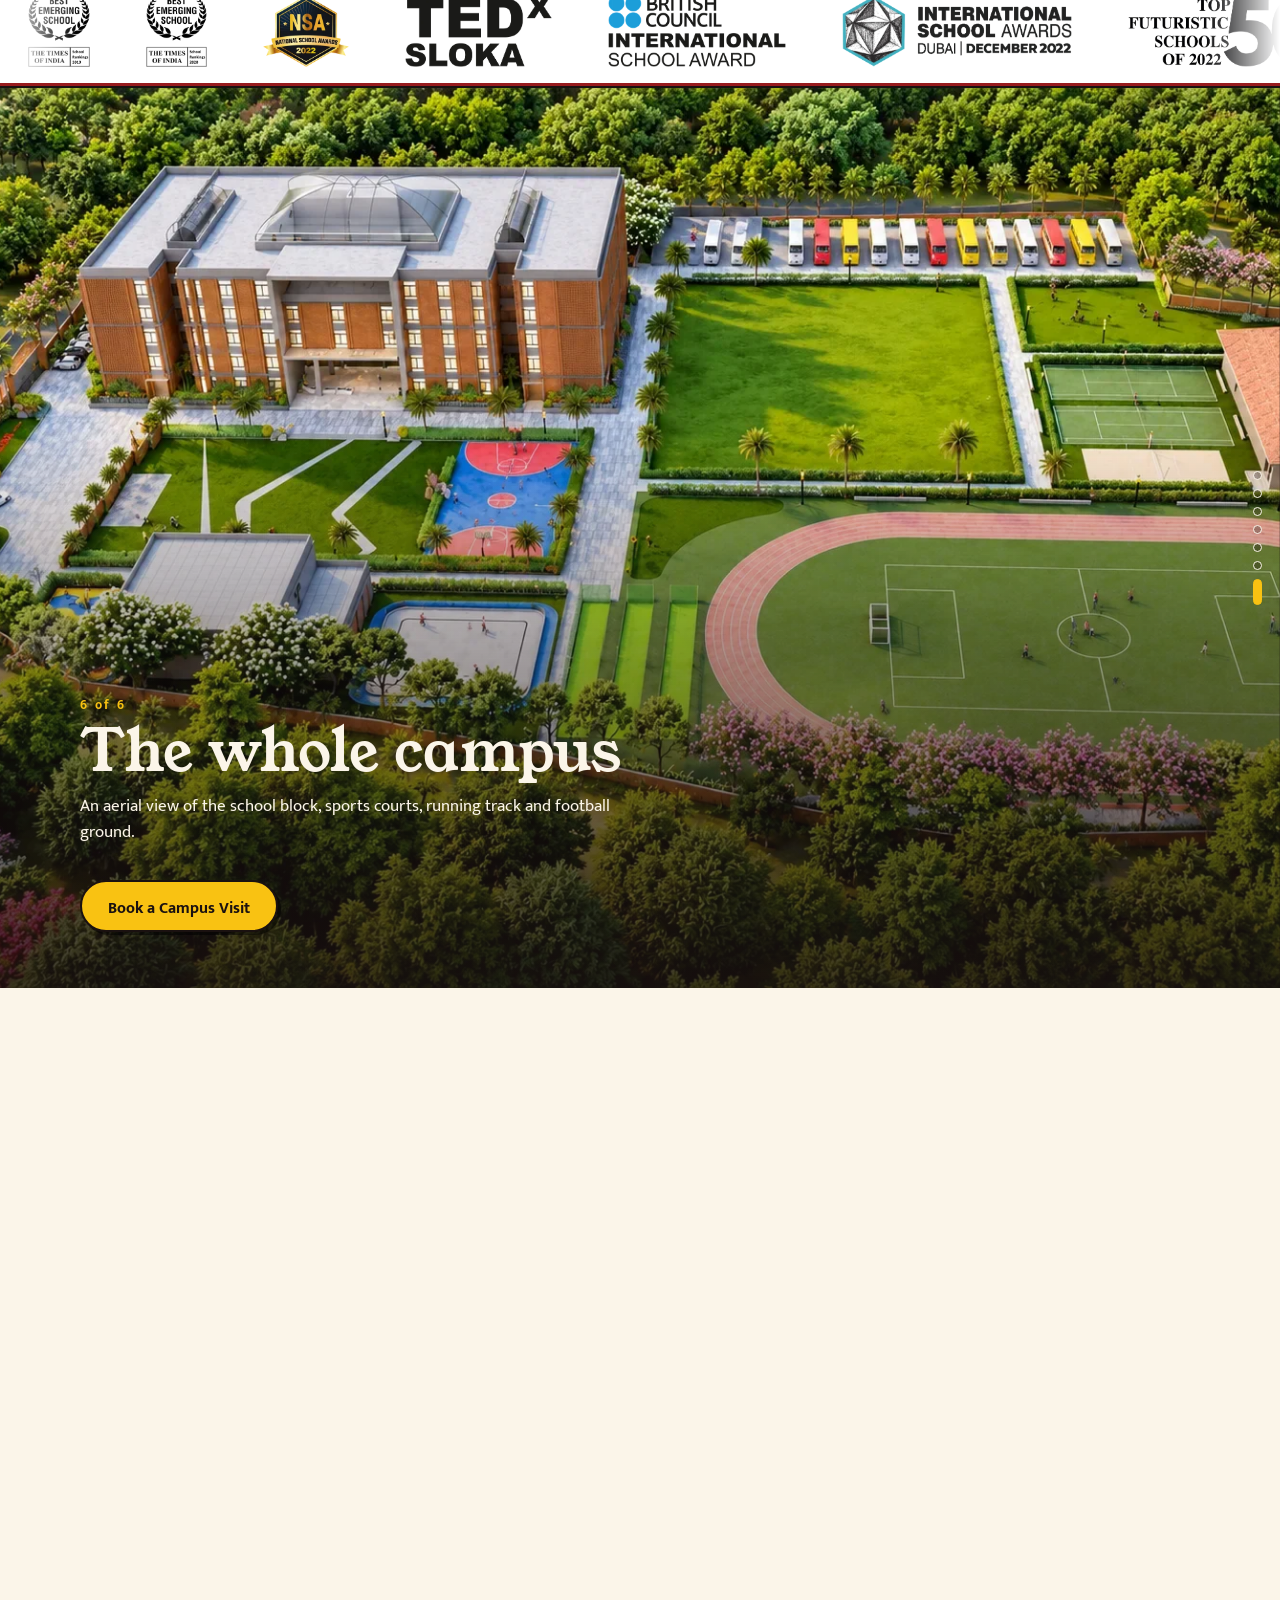
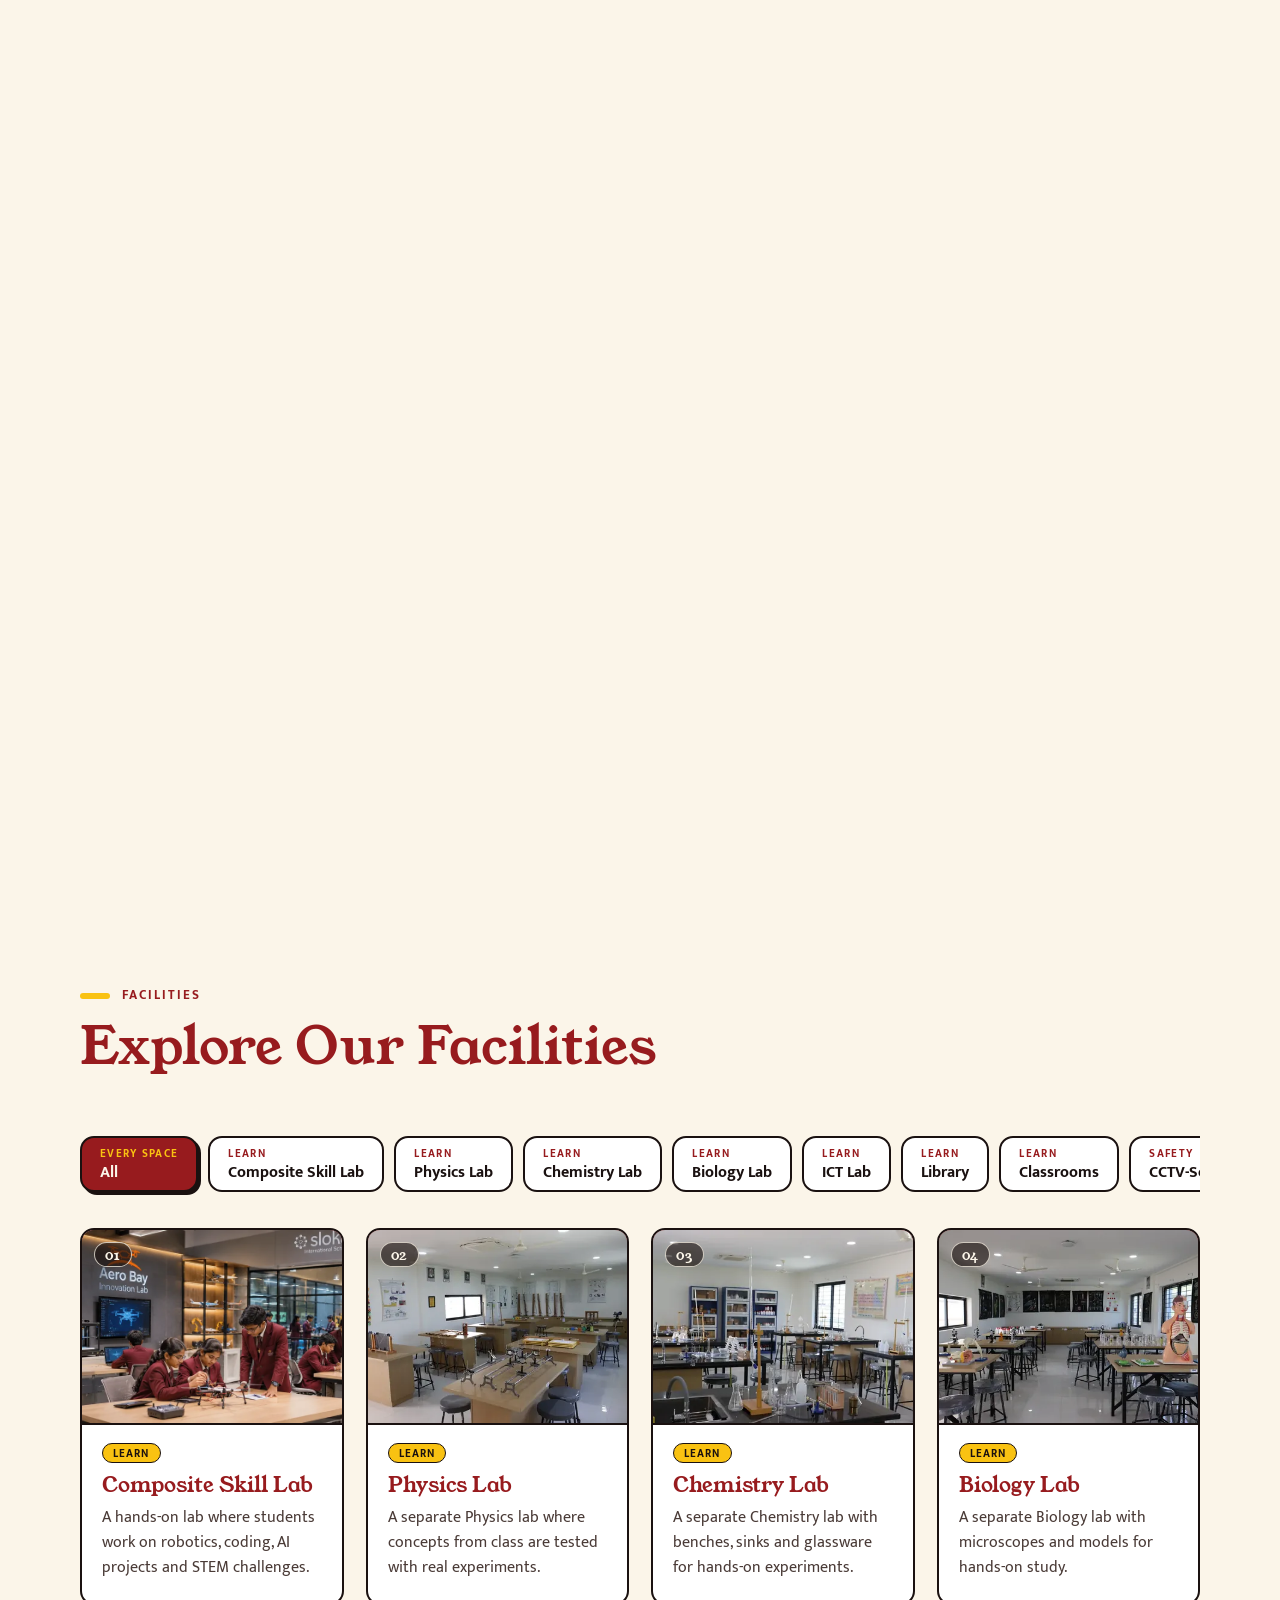
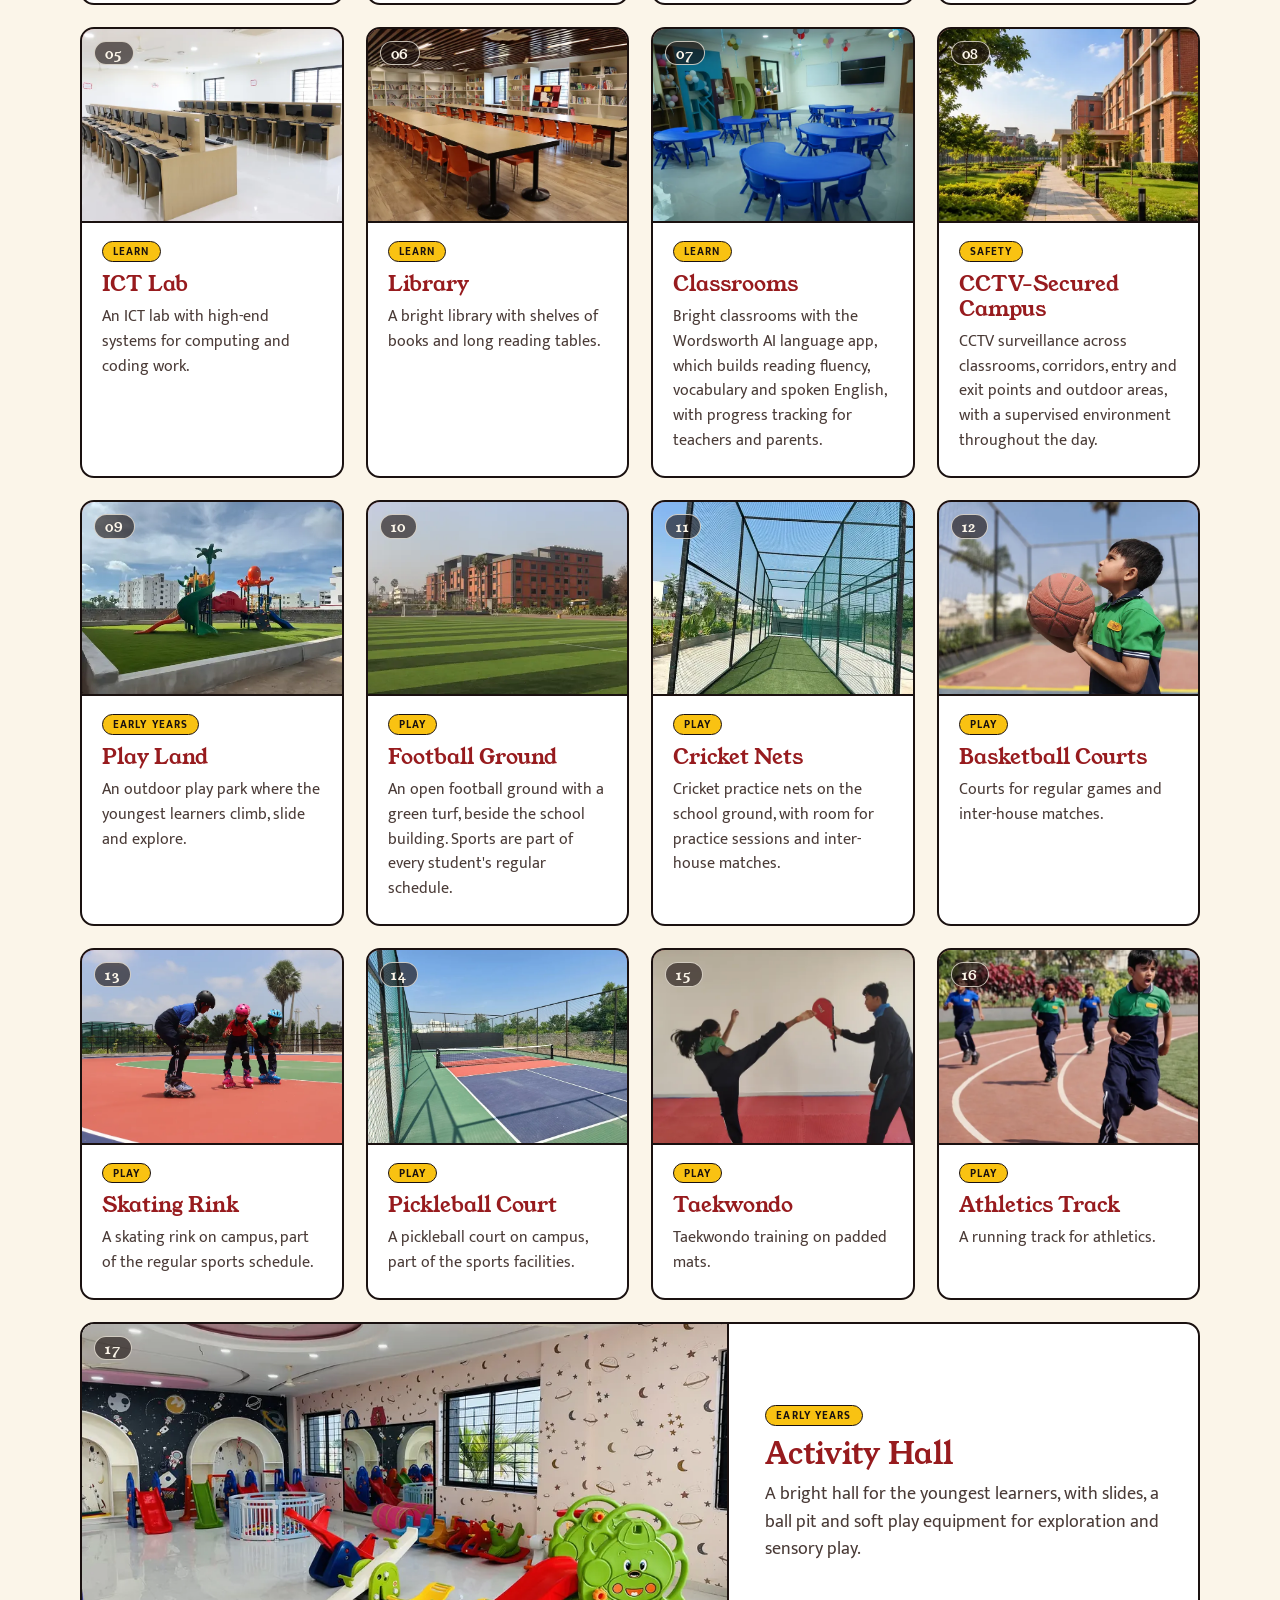
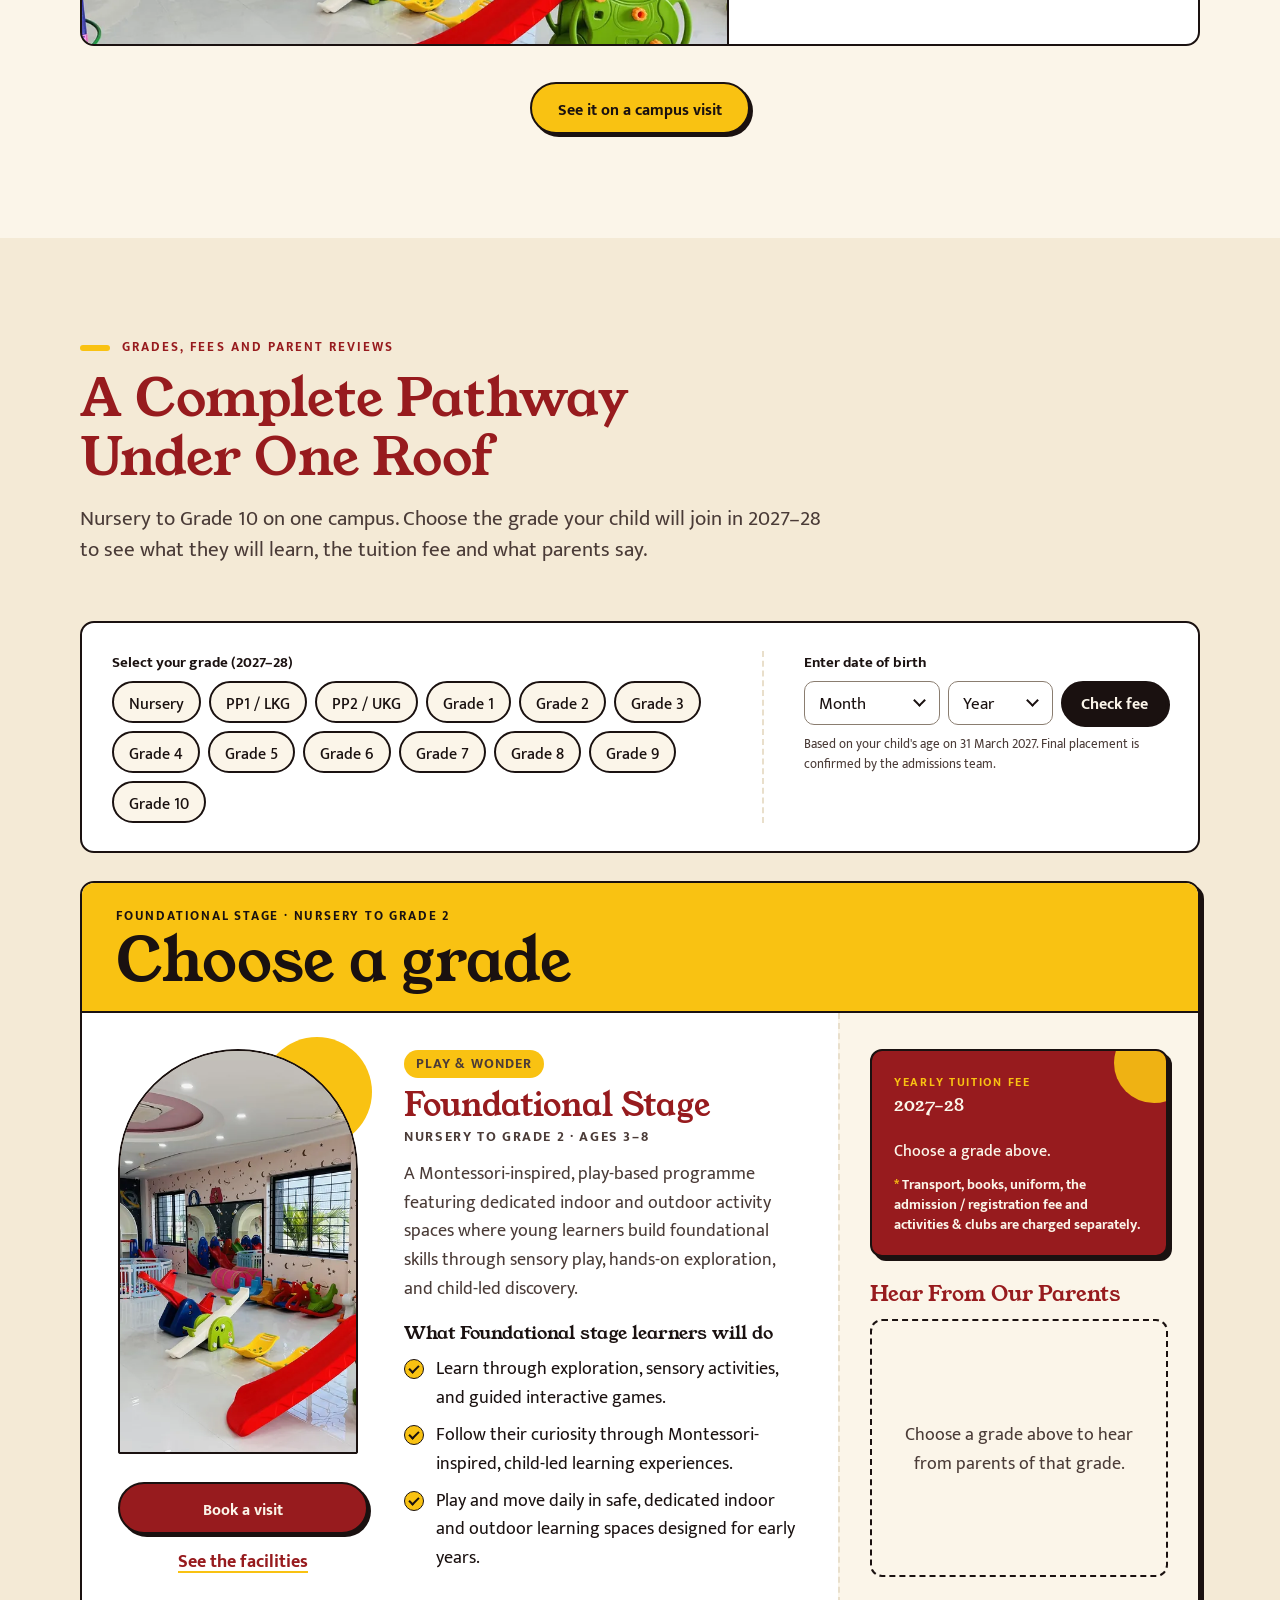
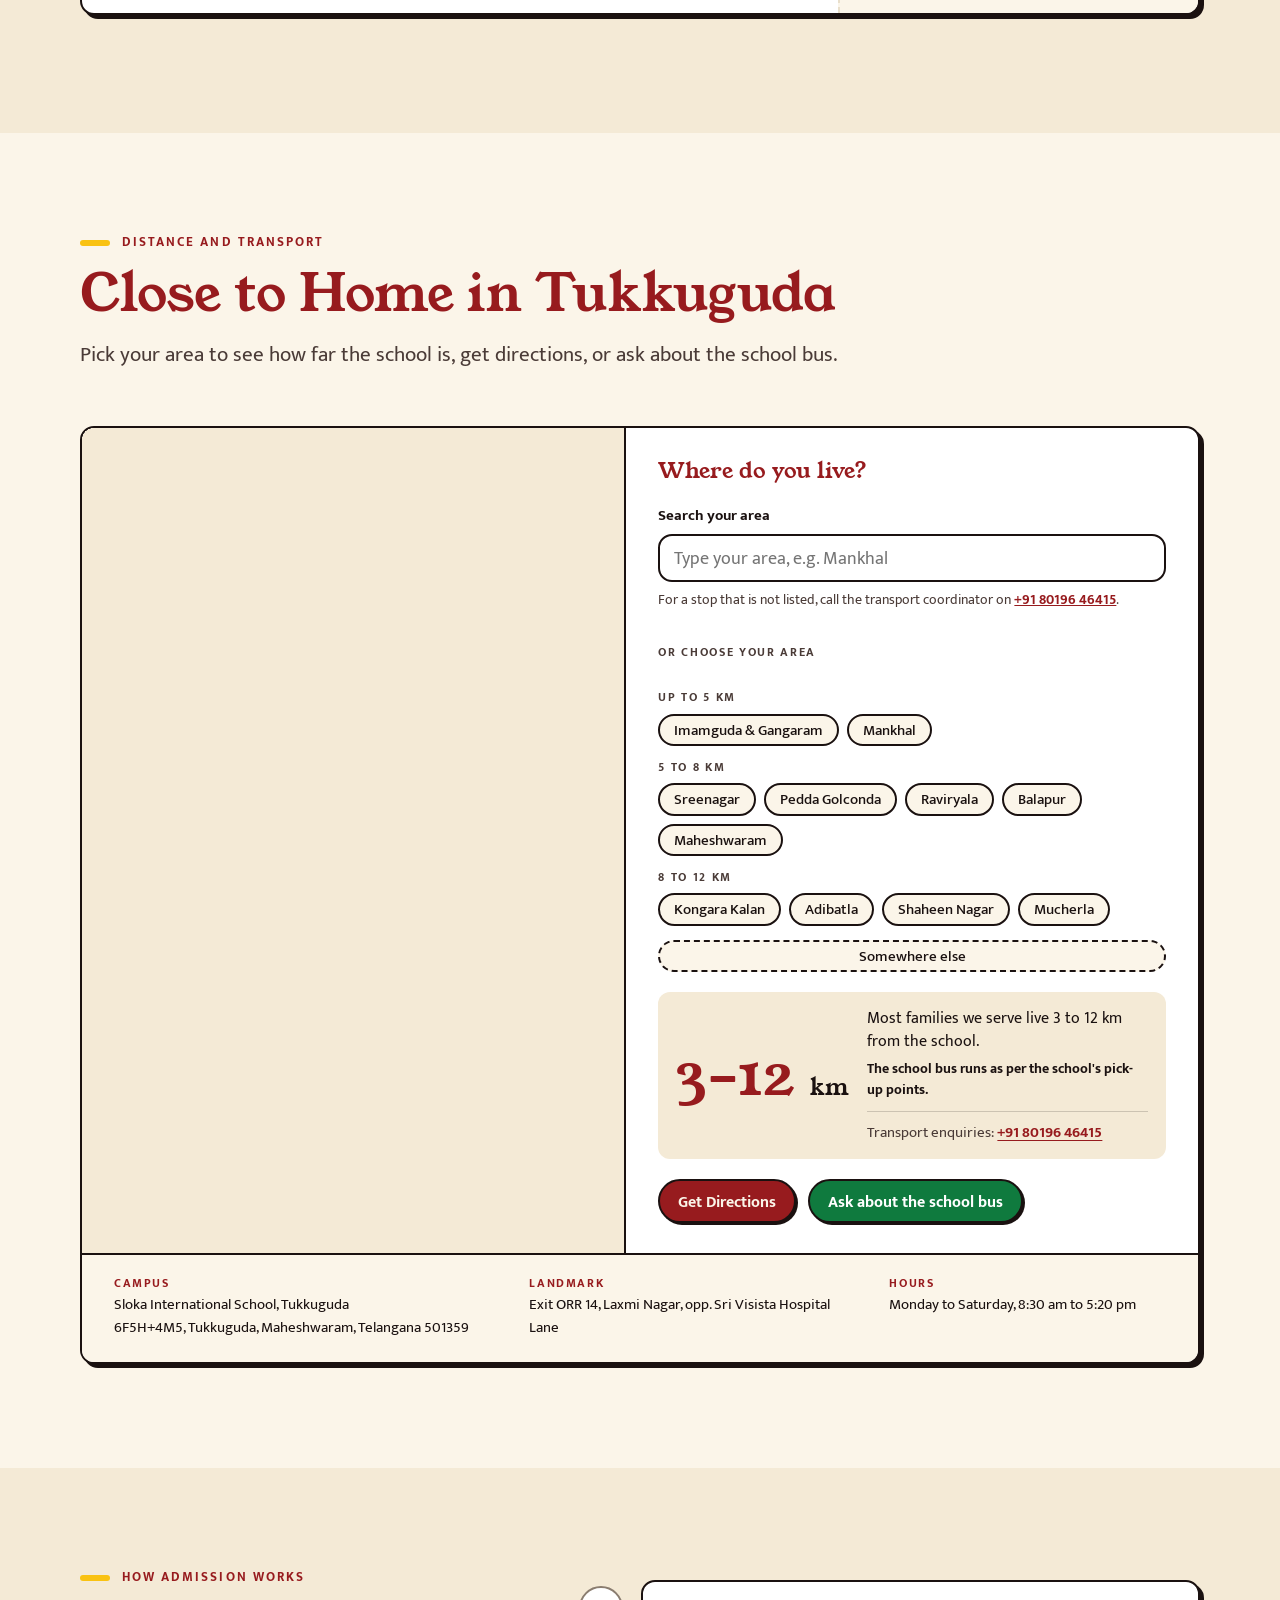
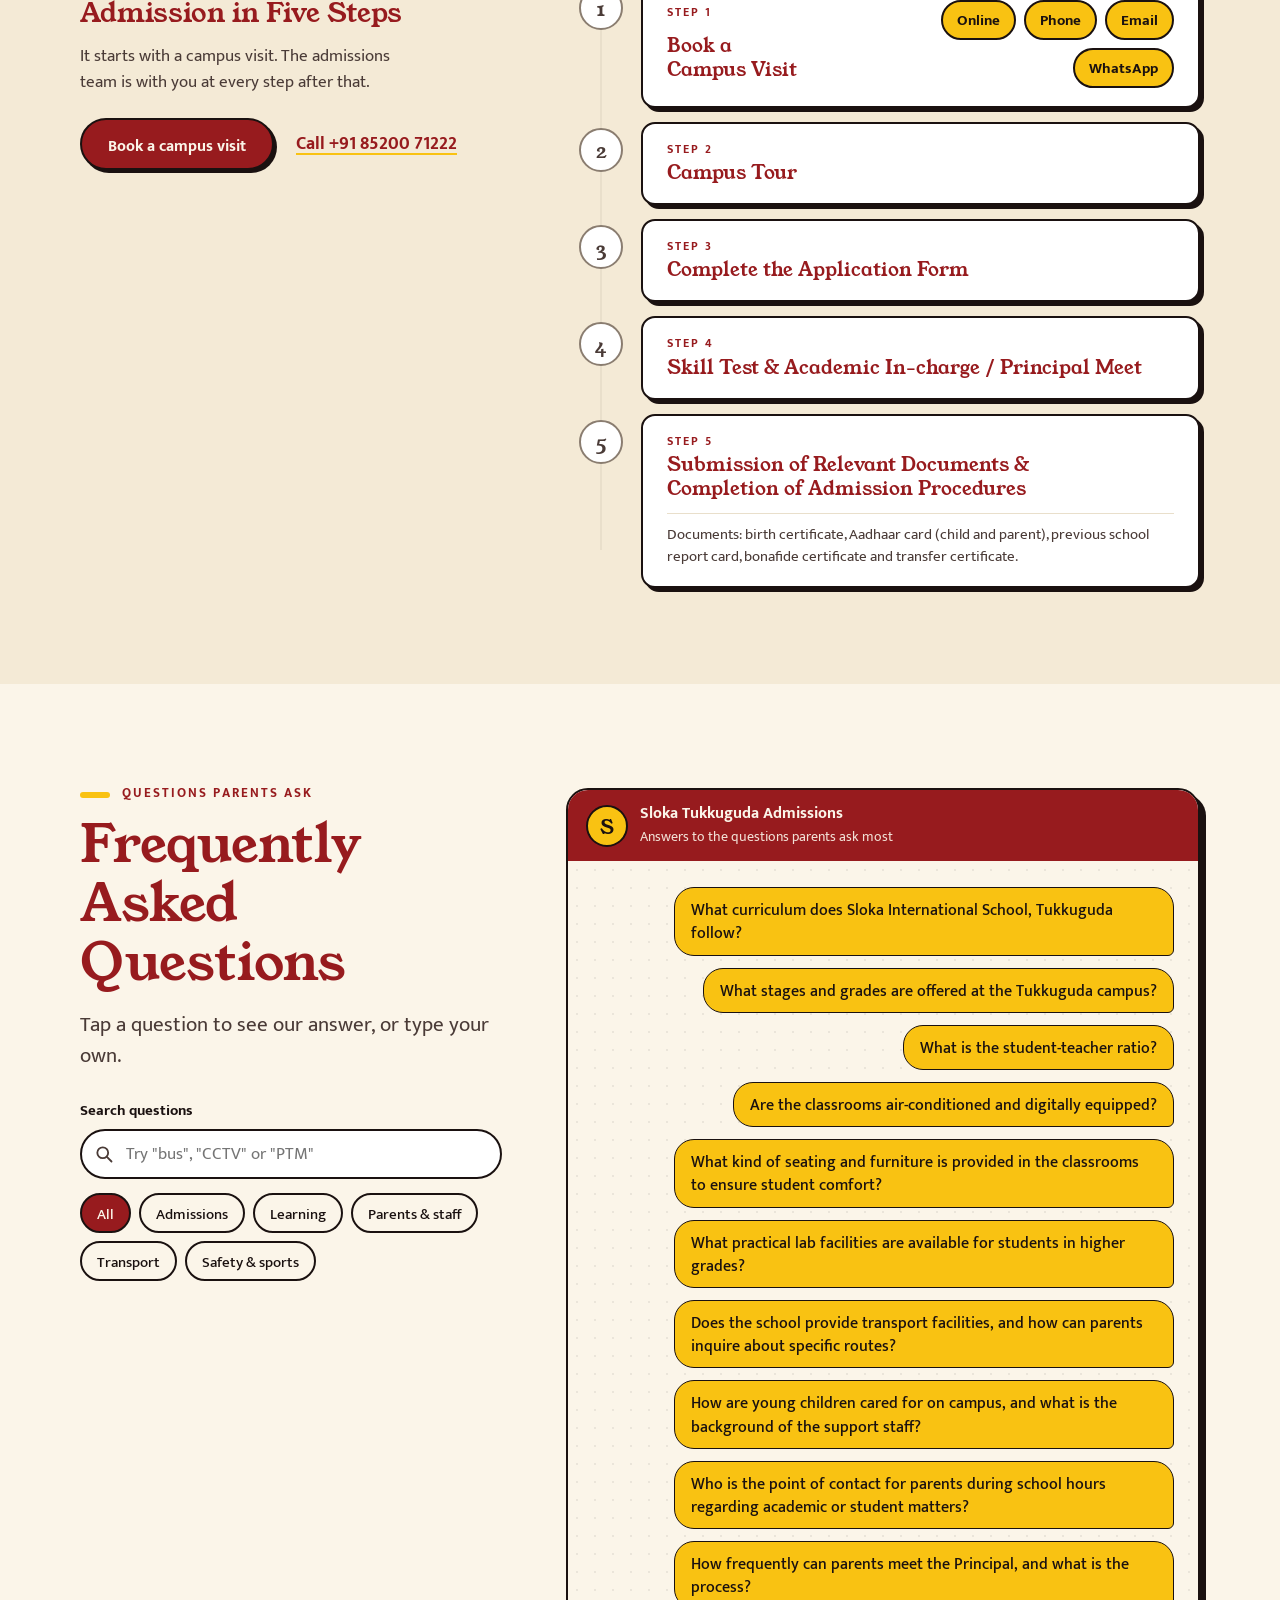
==== commit d45879ef: "White header, new menu names and phone menu, grade finder wording, swap Activity Hall and CCTV cards" ====
--- a/index.html
+++ b/index.html
@@ -94,12 +94,12 @@
   <link rel="preconnect" href="https://fonts.gstatic.com" crossorigin>
   <link rel="stylesheet" href="https://fonts.googleapis.com/css2?family=Mukta:wght@400;500;700&family=Young+Serif&display=swap">
 
-  <link rel="stylesheet" href="css/styles.css?v=66">
+  <link rel="stylesheet" href="css/styles.css?v=67">
 
   <!-- Any image that fails to load gets .img-missing, so its frame shows the placeholder instead of a broken icon. -->
   <script>document.addEventListener('error',function(e){var t=e.target;if(t&&t.tagName==='IMG'){t.classList.add('img-missing')}},true);</script>
 
-  <script defer src="js/main.js?v=66"></script>
+  <script defer src="js/main.js?v=67"></script>
 
   <!-- Structured data: School -->
   <script type="application/ld+json">
@@ -200,8 +200,8 @@
       </a>
       <nav class="site-header__nav" aria-label="Page sections">
         <a href="#campus-story">Campus</a>
-        <a href="#facilities">Facilities</a>
-        <a href="#pathway">Grades &amp; Fees</a>
+        <a href="#pathway">Academics</a>
+        <a href="#pathway">Fees</a>
         <a href="#visit">Transport</a>
         <a href="#faq">FAQ</a>
       </nav>
@@ -213,8 +213,19 @@
         <a class="btn btn--yellow btn--sm" href="#enquiry-form" data-to-form>
           <span class="only-wide">Enquire Now</span><span class="only-narrow">Enquire</span>
         </a>
+        <button class="menu-toggle" type="button" aria-expanded="false" aria-controls="site-menu" aria-label="Open menu" data-menu-toggle>
+          <span class="menu-toggle__bars" aria-hidden="true"><i></i><i></i><i></i></span>
+        </button>
       </div>
     </div>
+    <!-- Menu for phones and tablets (the links sit in the bar from 1040px up). Academics and Fees share one section. -->
+    <nav class="site-menu" id="site-menu" aria-label="Page sections" data-menu hidden>
+      <a href="#campus-story" data-menu-link>Campus</a>
+      <a href="#pathway" data-menu-link>Academics</a>
+      <a href="#pathway" data-menu-link>Fees</a>
+      <a href="#visit" data-menu-link>Transport</a>
+      <a href="#faq" data-menu-link>FAQ</a>
+    </nav>
   </header>
 
   <main id="main">
@@ -503,7 +514,7 @@
             <button class="facbar__chip" type="button" data-fac-filter="ict" aria-pressed="false"><span class="facbar__group">Learn</span>ICT Lab</button>
             <button class="facbar__chip" type="button" data-fac-filter="library" aria-pressed="false"><span class="facbar__group">Learn</span>Library</button>
             <button class="facbar__chip" type="button" data-fac-filter="classroom" aria-pressed="false"><span class="facbar__group">Learn</span>Classrooms</button>
-            <button class="facbar__chip" type="button" data-fac-filter="hall" aria-pressed="false"><span class="facbar__group">Early Years</span>Activity Hall</button>
+            <button class="facbar__chip" type="button" data-fac-filter="cctv" aria-pressed="false"><span class="facbar__group">Safety</span>CCTV-Secured Campus</button>
             <button class="facbar__chip" type="button" data-fac-filter="playland" aria-pressed="false"><span class="facbar__group">Early Years</span>Play Land</button>
             <button class="facbar__chip" type="button" data-fac-filter="football" aria-pressed="false"><span class="facbar__group">Play</span>Football Ground</button>
             <button class="facbar__chip" type="button" data-fac-filter="cricket" aria-pressed="false"><span class="facbar__group">Play</span>Cricket Nets</button>
@@ -512,7 +523,7 @@
             <button class="facbar__chip" type="button" data-fac-filter="pickleball" aria-pressed="false"><span class="facbar__group">Play</span>Pickleball Court</button>
             <button class="facbar__chip" type="button" data-fac-filter="taekwondo" aria-pressed="false"><span class="facbar__group">Play</span>Taekwondo</button>
             <button class="facbar__chip" type="button" data-fac-filter="athletics" aria-pressed="false"><span class="facbar__group">Play</span>Athletics Track</button>
-            <button class="facbar__chip" type="button" data-fac-filter="cctv" aria-pressed="false"><span class="facbar__group">Safety</span>CCTV-Secured Campus</button>
+            <button class="facbar__chip" type="button" data-fac-filter="hall" aria-pressed="false"><span class="facbar__group">Early Years</span>Activity Hall</button>
         </div>
 
         <ul class="facs" data-facs>
@@ -593,15 +604,15 @@
               <p class="fac__text">Bright classrooms with the Wordsworth AI language app, which builds reading fluency, vocabulary and spoken English, with progress tracking for teachers and parents.</p>
             </div>
           </li>
-          <li class="fac fac--hall" data-reveal>
-            <div class="fac__media" data-slot="activity-hall">
-              <img src="images/activity-hall-sm.webp" srcset="images/activity-hall-sm.webp 480w, images/activity-hall.webp 900w" sizes="(min-width: 1200px) 270px, (min-width: 640px) 50vw, 100vw" width="900" height="675" loading="lazy" decoding="async" alt="The Activity Hall with slides and soft play equipment" style="--focus:50% 50%">
+          <li class="fac fac--cctv" data-reveal>
+            <div class="fac__media" data-slot="campus-walkway">
+              <img src="images/campus-walkway.webp" width="765" height="516" loading="lazy" decoding="async" alt="A landscaped walkway along the campus buildings">
               <span class="fac__num" aria-hidden="true">08</span>
             </div>
             <div class="fac__cap">
-              <p class="fac__group">Early Years</p>
-              <h3 class="fac__title">Activity Hall</h3>
-              <p class="fac__text">A bright hall for the youngest learners, with slides, a ball pit and soft play equipment for exploration and sensory play.</p>
+              <p class="fac__group">Safety</p>
+              <h3 class="fac__title">CCTV-Secured Campus</h3>
+              <p class="fac__text">CCTV surveillance across classrooms, corridors, entry and exit points and outdoor areas, with a supervised environment throughout the day.</p>
             </div>
           </li>
           <li class="fac fac--playland" data-reveal>
@@ -692,15 +703,15 @@
               <p class="fac__text">A running track for athletics.</p>
             </div>
           </li>
-          <li class="fac fac--cctv fac--wide" data-reveal>
-            <div class="fac__media" data-slot="campus-walkway">
-              <img src="images/campus-walkway.webp" width="765" height="516" loading="lazy" decoding="async" alt="A landscaped walkway along the campus buildings">
+          <li class="fac fac--hall fac--wide" data-reveal>
+            <div class="fac__media" data-slot="activity-hall">
+              <img src="images/activity-hall-sm.webp" srcset="images/activity-hall-sm.webp 480w, images/activity-hall.webp 900w" sizes="(min-width: 1000px) 700px, 100vw" width="900" height="675" loading="lazy" decoding="async" alt="The Activity Hall with slides and soft play equipment" style="--focus:50% 50%">
               <span class="fac__num" aria-hidden="true">17</span>
             </div>
             <div class="fac__cap">
-              <p class="fac__group">Safety</p>
-              <h3 class="fac__title">CCTV-Secured Campus</h3>
-              <p class="fac__text">CCTV surveillance across classrooms, corridors, entry and exit points and outdoor areas, with a supervised environment throughout the day.</p>
+              <p class="fac__group">Early Years</p>
+              <h3 class="fac__title">Activity Hall</h3>
+              <p class="fac__text">A bright hall for the youngest learners, with slides, a ball pit and soft play equipment for exploration and sensory play.</p>
             </div>
           </li>
         </ul>
@@ -722,7 +733,7 @@
           <!-- Step A: choose a grade, or work it out from date of birth -->
           <div class="finder__controls">
             <fieldset class="finder__grades">
-              <legend class="finder__label">Grade for 2027–28</legend>
+              <legend class="finder__label">Select your grade (2027–28)</legend>
               <div class="chips">
                 <label class="chip"><input type="radio" name="finder-grade" value="Nursery" data-stage="early" data-index="0"><span>Nursery</span></label>
                 <label class="chip"><input type="radio" name="finder-grade" value="PP1 / LKG" data-stage="early" data-index="1"><span>PP1 / LKG</span></label>
@@ -741,7 +752,7 @@
             </fieldset>
 
             <div class="agecheck" data-agecheck-box>
-              <p class="finder__label" id="agecheck-label">Not sure? Check by date of birth</p>
+              <p class="finder__label" id="agecheck-label">Enter date of birth</p>
               <div class="agecheck__row" role="group" aria-labelledby="agecheck-label">
                 <label class="visually-hidden" for="dob-month">Birth month</label>
                 <div class="field__select">
@@ -759,7 +770,7 @@
                     <option value="">Year</option>
                   </select>
                 </div>
-                <button class="btn btn--ink btn--sm" type="button" data-agecheck>Check</button>
+                <button class="btn btn--ink btn--sm" type="button" data-agecheck>Check fee</button>
               </div>
               <p class="agecheck__result" data-age-result role="status" hidden></p>
               <p class="agecheck__note">Based on your child's age on 31 March 2027. Final placement is confirmed by the admissions team.</p>
--- a/css/styles.css
+++ b/css/styles.css
@@ -626,22 +626,11 @@
   position: sticky;
   top: 0;
   z-index: 50;
-  /* Transparent over the hero photo; solid once the page scrolls (see .is-scrolled) */
+  /* Full white, always: over the hero photo and once the page scrolls */
   margin-bottom: calc(var(--header-h) * -1);
-  background: transparent;
-  border-bottom: 1px solid transparent;
-  transition: background-color 0.25s ease, border-color 0.25s ease;
-}
-.site-header.is-scrolled {
-  background: var(--paper);
-  border-bottom-color: var(--rule);
-}
-/* Over the photo (page top): light text and a soft shade so the links read clearly */
-.site-header:not(.is-scrolled) { background: linear-gradient(rgba(14, 8, 6, 0.55), rgba(14, 8, 6, 0)); }
-.site-header:not(.is-scrolled) .site-header__nav a,
-.site-header:not(.is-scrolled) .header-phone,
-.site-header:not(.is-scrolled) .header-phone .icon { color: #fff; }
-.site-header:not(.is-scrolled) .header-phone { border-color: #fff; }
+  background: #fff;
+  border-bottom: 1px solid var(--rule);
+}
 .site-header__inner {
   display: flex;
   align-items: center;
@@ -2552,3 +2541,77 @@
 .bubble__list li:last-child { margin-bottom: 0; }
 .bubble__list + p { margin-top: 0.75em; }
 .bubble__text a:not(.text-link):not(.btn) { color: var(--maroon); font-weight: 700; word-break: break-word; }
+
+
+/* Header menu for phones and tablets (round 4): a menu button replaces the call icon below 760px;
+   from 1040px the links sit in the bar instead. */
+.menu-toggle {
+  display: inline-flex;
+  align-items: center;
+  justify-content: center;
+  flex: none;
+  width: 46px;
+  height: 46px;
+  padding: 0;
+  border: 2px solid var(--ink);
+  border-radius: 12px;
+  background: #fff;
+  color: var(--ink);
+  cursor: pointer;
+}
+.menu-toggle:focus-visible { outline: 3px solid var(--orange); outline-offset: 2px; }
+.menu-toggle__bars { position: relative; display: block; width: 22px; height: 16px; }
+.menu-toggle__bars i {
+  position: absolute;
+  left: 0;
+  width: 100%;
+  height: 2.5px;
+  border-radius: 2px;
+  background: currentColor;
+  transition: transform 0.25s ease, opacity 0.2s ease, top 0.25s ease;
+}
+.menu-toggle__bars i:nth-child(1) { top: 0; }
+.menu-toggle__bars i:nth-child(2) { top: 6.7px; }
+.menu-toggle__bars i:nth-child(3) { top: 13.4px; }
+.menu-toggle[aria-expanded="true"] { background: var(--yellow); }
+.menu-toggle[aria-expanded="true"] .menu-toggle__bars i:nth-child(1) { top: 6.7px; transform: rotate(45deg); }
+.menu-toggle[aria-expanded="true"] .menu-toggle__bars i:nth-child(2) { opacity: 0; }
+.menu-toggle[aria-expanded="true"] .menu-toggle__bars i:nth-child(3) { top: 6.7px; transform: rotate(-45deg); }
+
+.site-menu {
+  position: absolute;
+  top: 100%;
+  left: 0;
+  right: 0;
+  display: grid;
+  padding: 6px var(--pad) 14px;
+  border-bottom: 3px solid var(--maroon);
+  background: #fff;
+  box-shadow: 0 18px 30px rgba(26, 17, 16, 0.18);
+  animation: menu-drop 0.22s ease both;
+}
+.site-menu[hidden] { display: none; }
+.site-menu a {
+  display: flex;
+  align-items: center;
+  justify-content: space-between;
+  min-height: 56px;
+  padding: 4px 2px 0;
+  border-bottom: 1px solid var(--rule);
+  color: var(--ink);
+  font: 400 1.3rem/1.2 var(--serif);
+  text-decoration: none;
+}
+.site-menu a::after { content: ""; width: 9px; height: 9px; border-top: 2.5px solid var(--maroon); border-right: 2.5px solid var(--maroon); transform: rotate(45deg); margin-right: 6px; }
+.site-menu a:last-child { border-bottom: 0; }
+.site-menu a:hover, .site-menu a:focus-visible { color: var(--maroon); outline: none; }
+@keyframes menu-drop { from { opacity: 0; transform: translateY(-8px); } to { opacity: 1; transform: none; } }
+@media (prefers-reduced-motion: reduce) { .site-menu { animation: none; } .menu-toggle__bars i { transition: none; } }
+
+@media (max-width: 759px) {
+  .header-phone { display: none; }
+  .site-header__actions { gap: 8px; }
+}
+@media (min-width: 1040px) {
+  .menu-toggle, .site-menu { display: none; }
+}
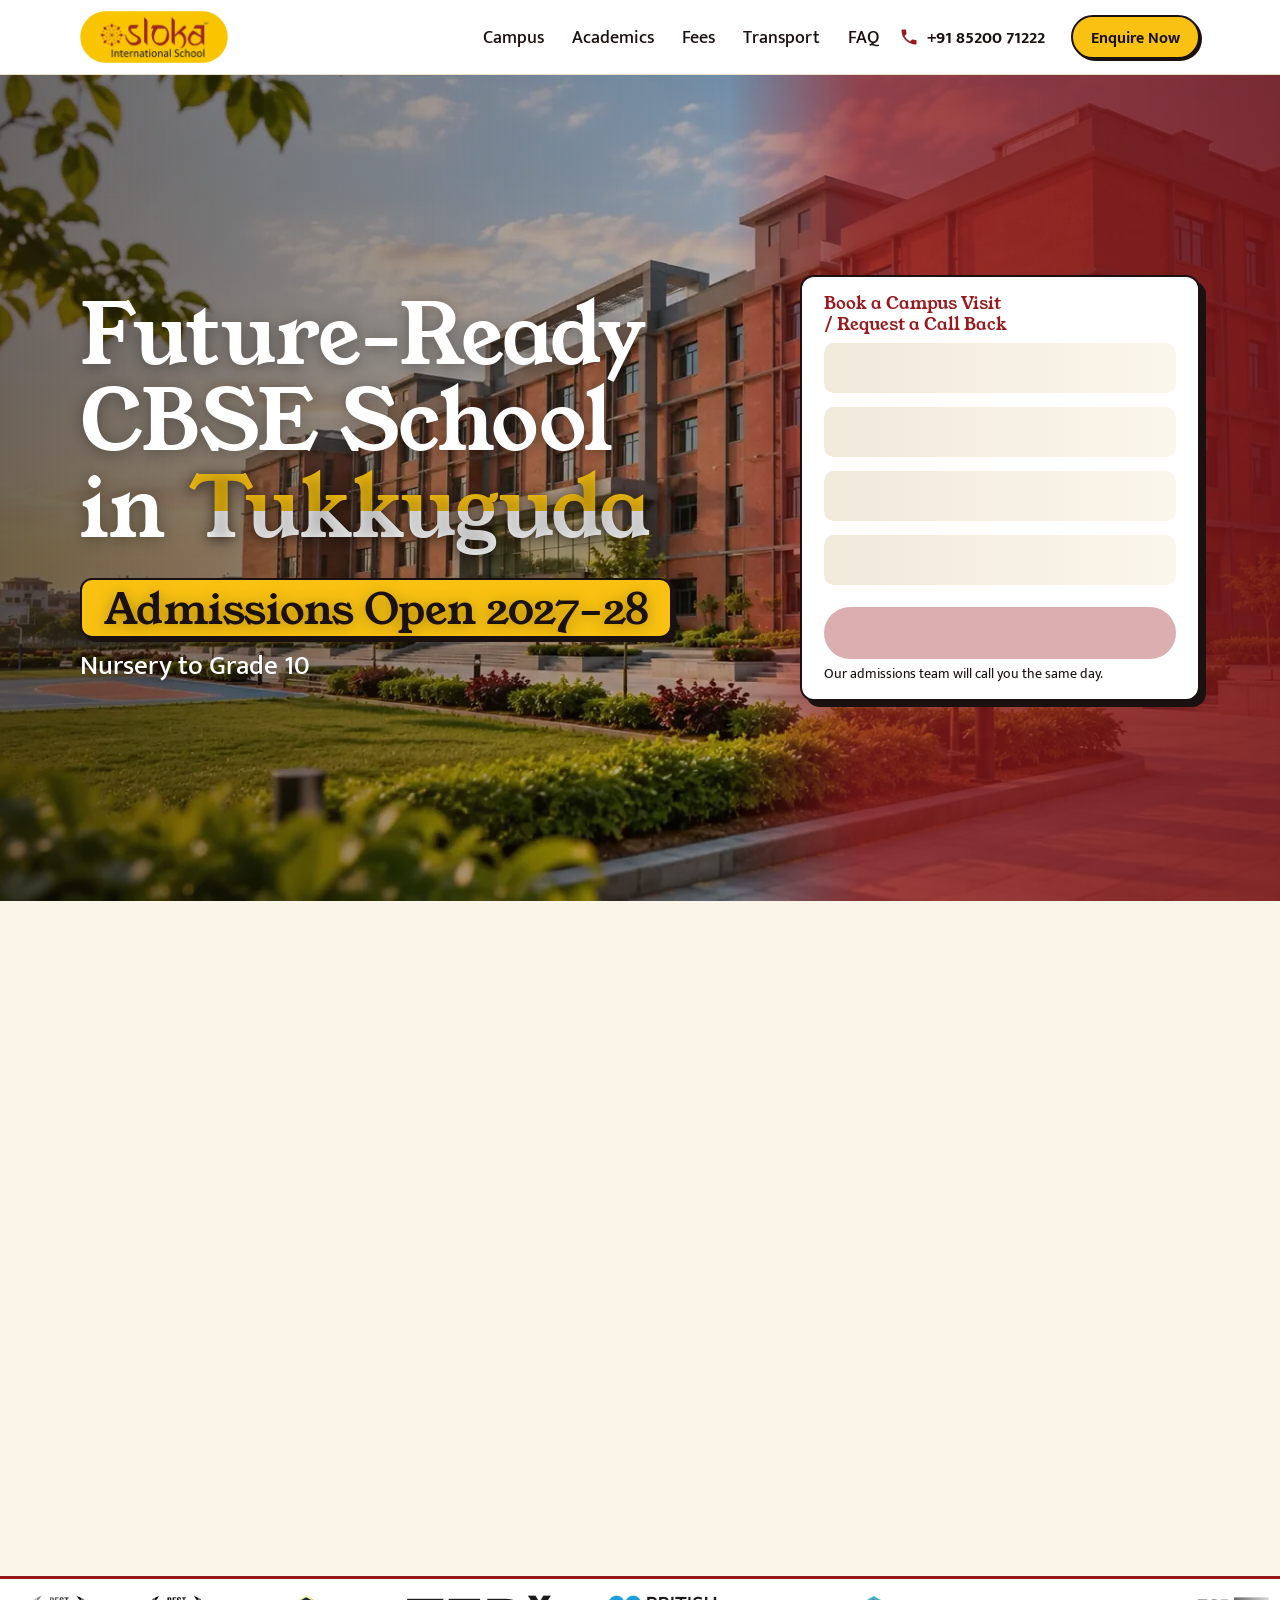
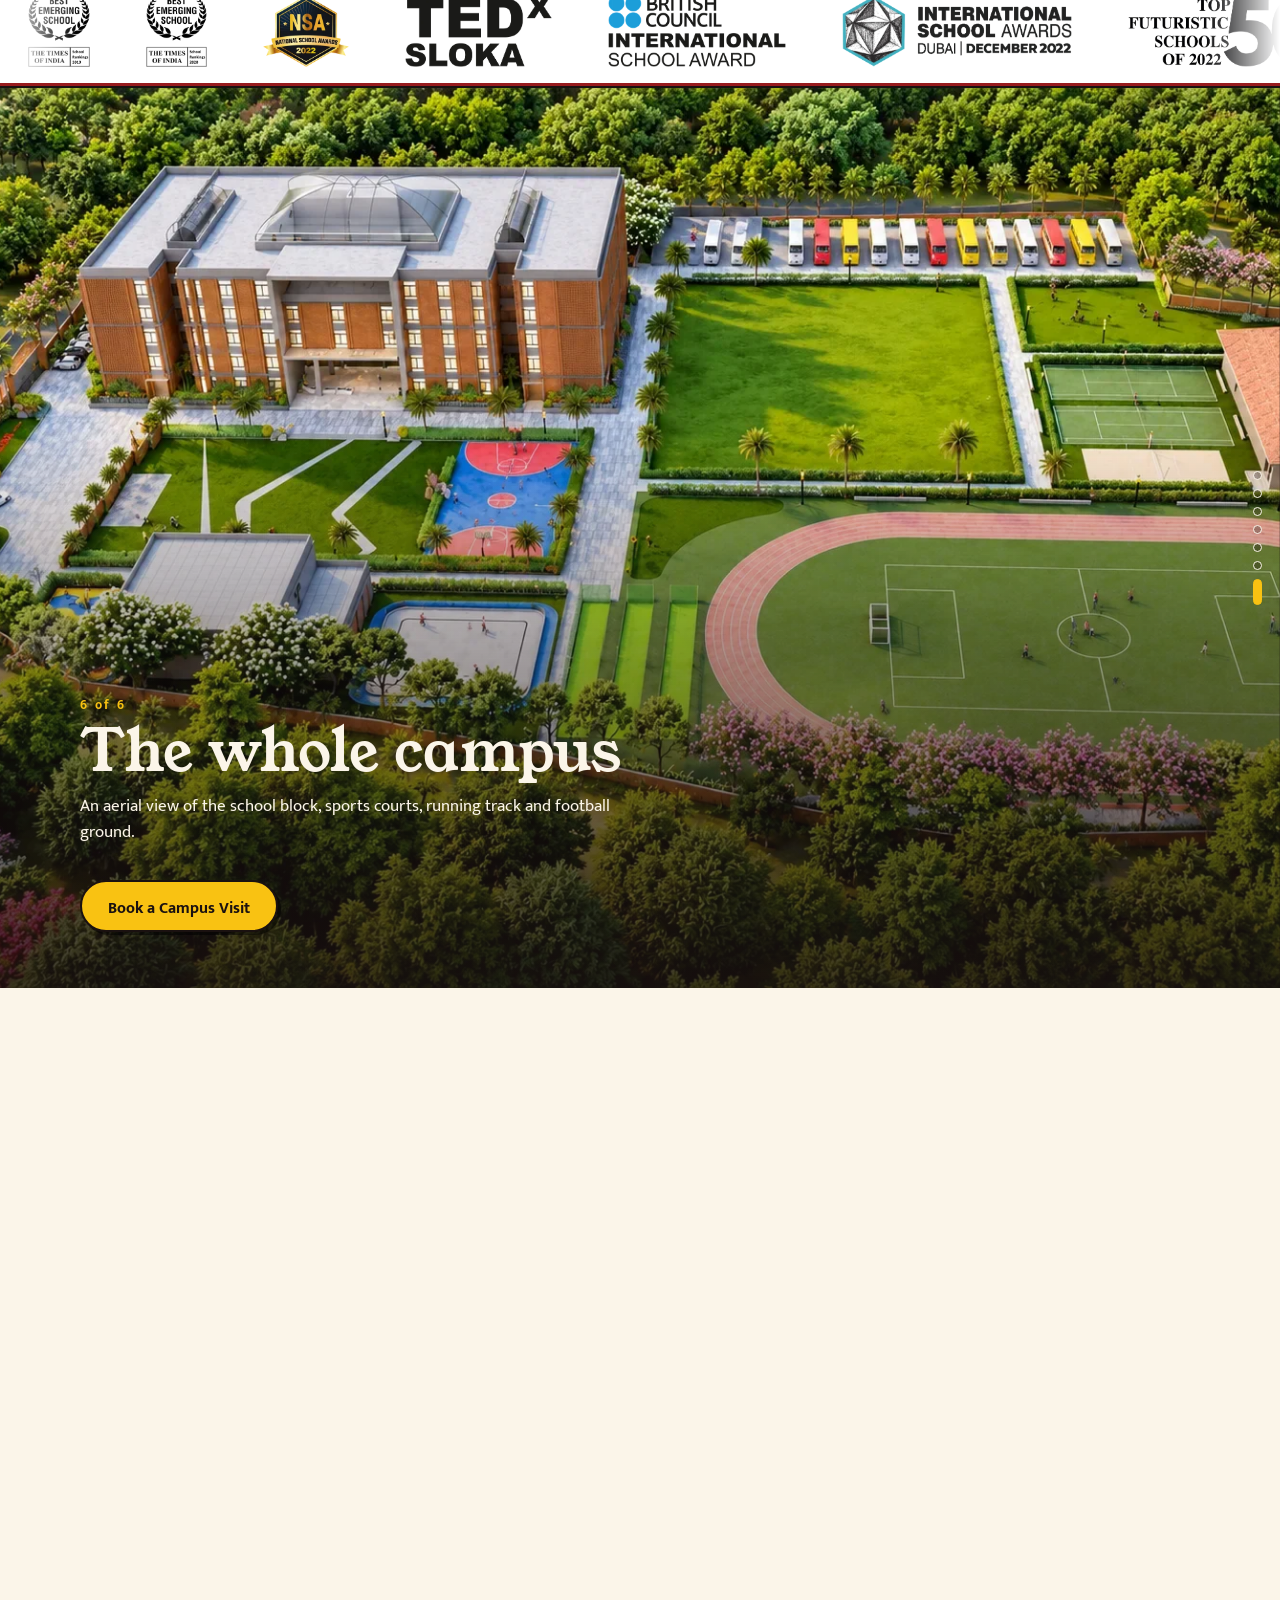
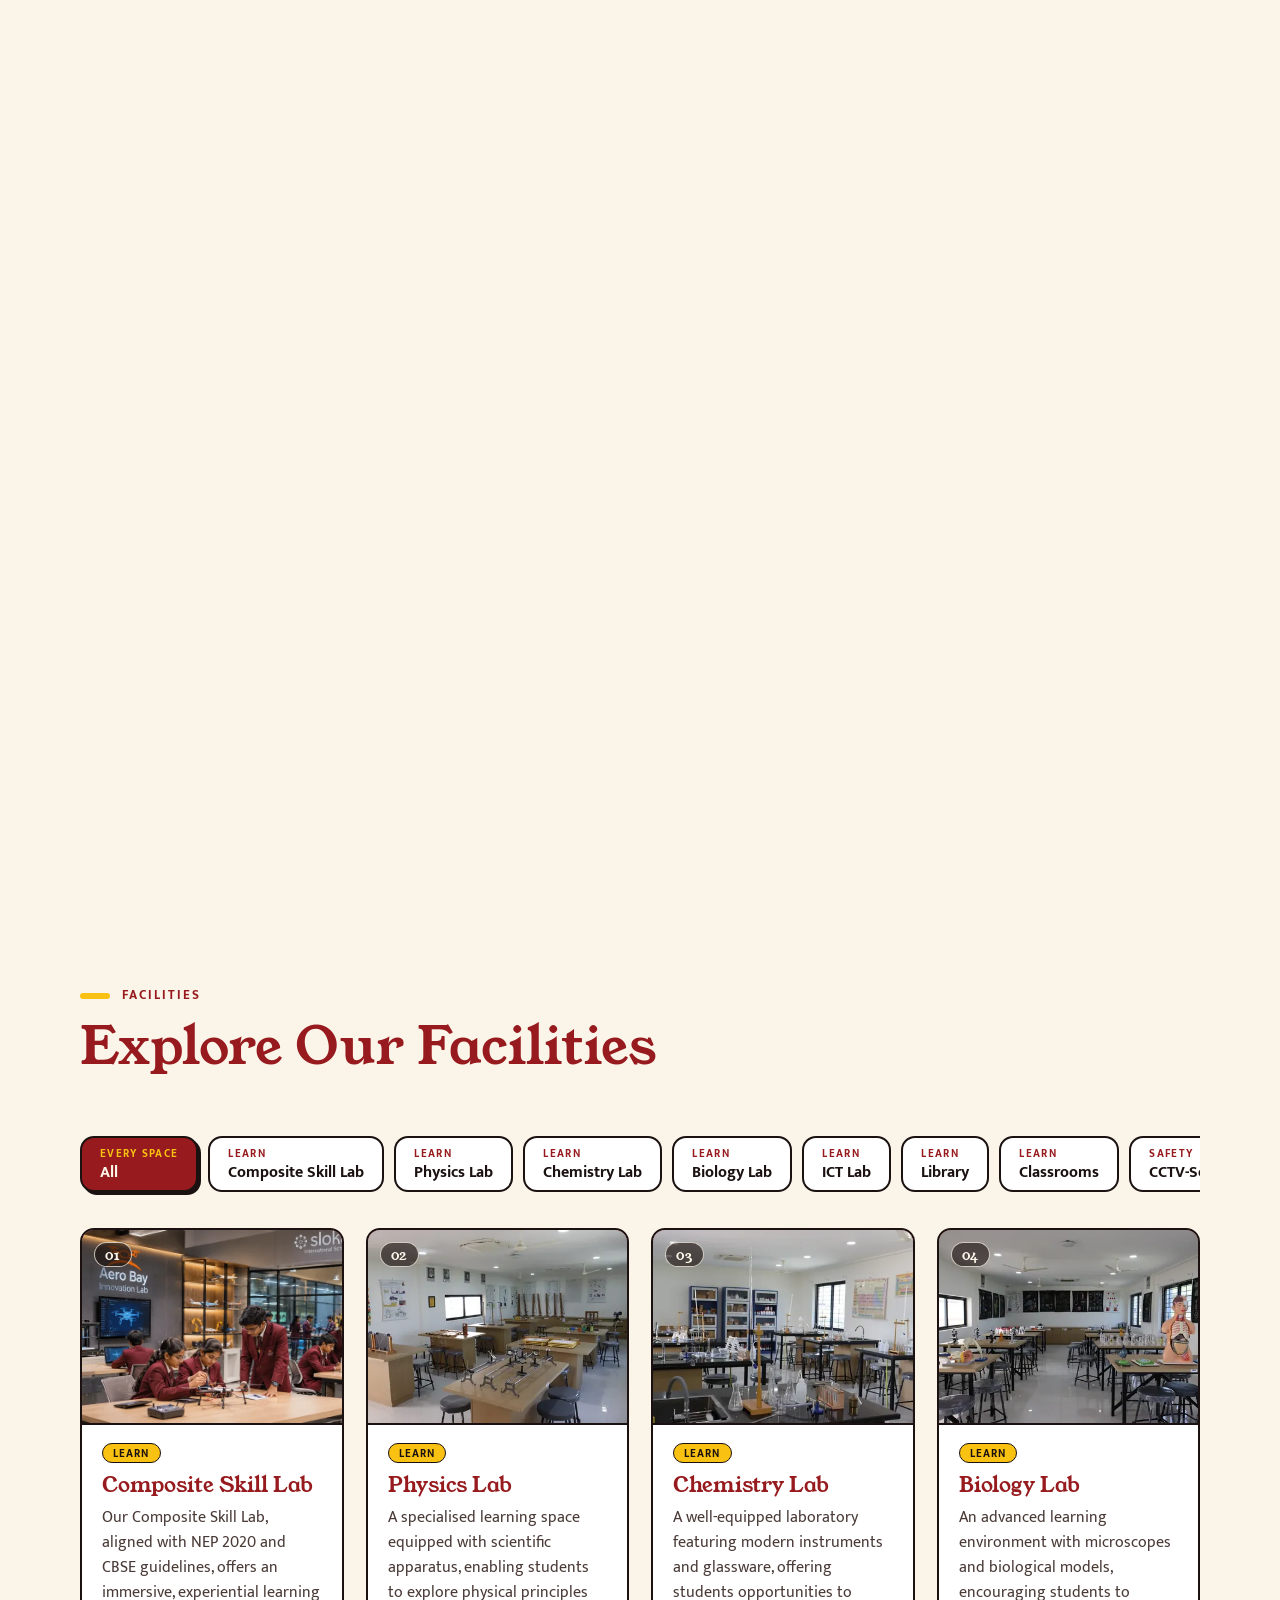
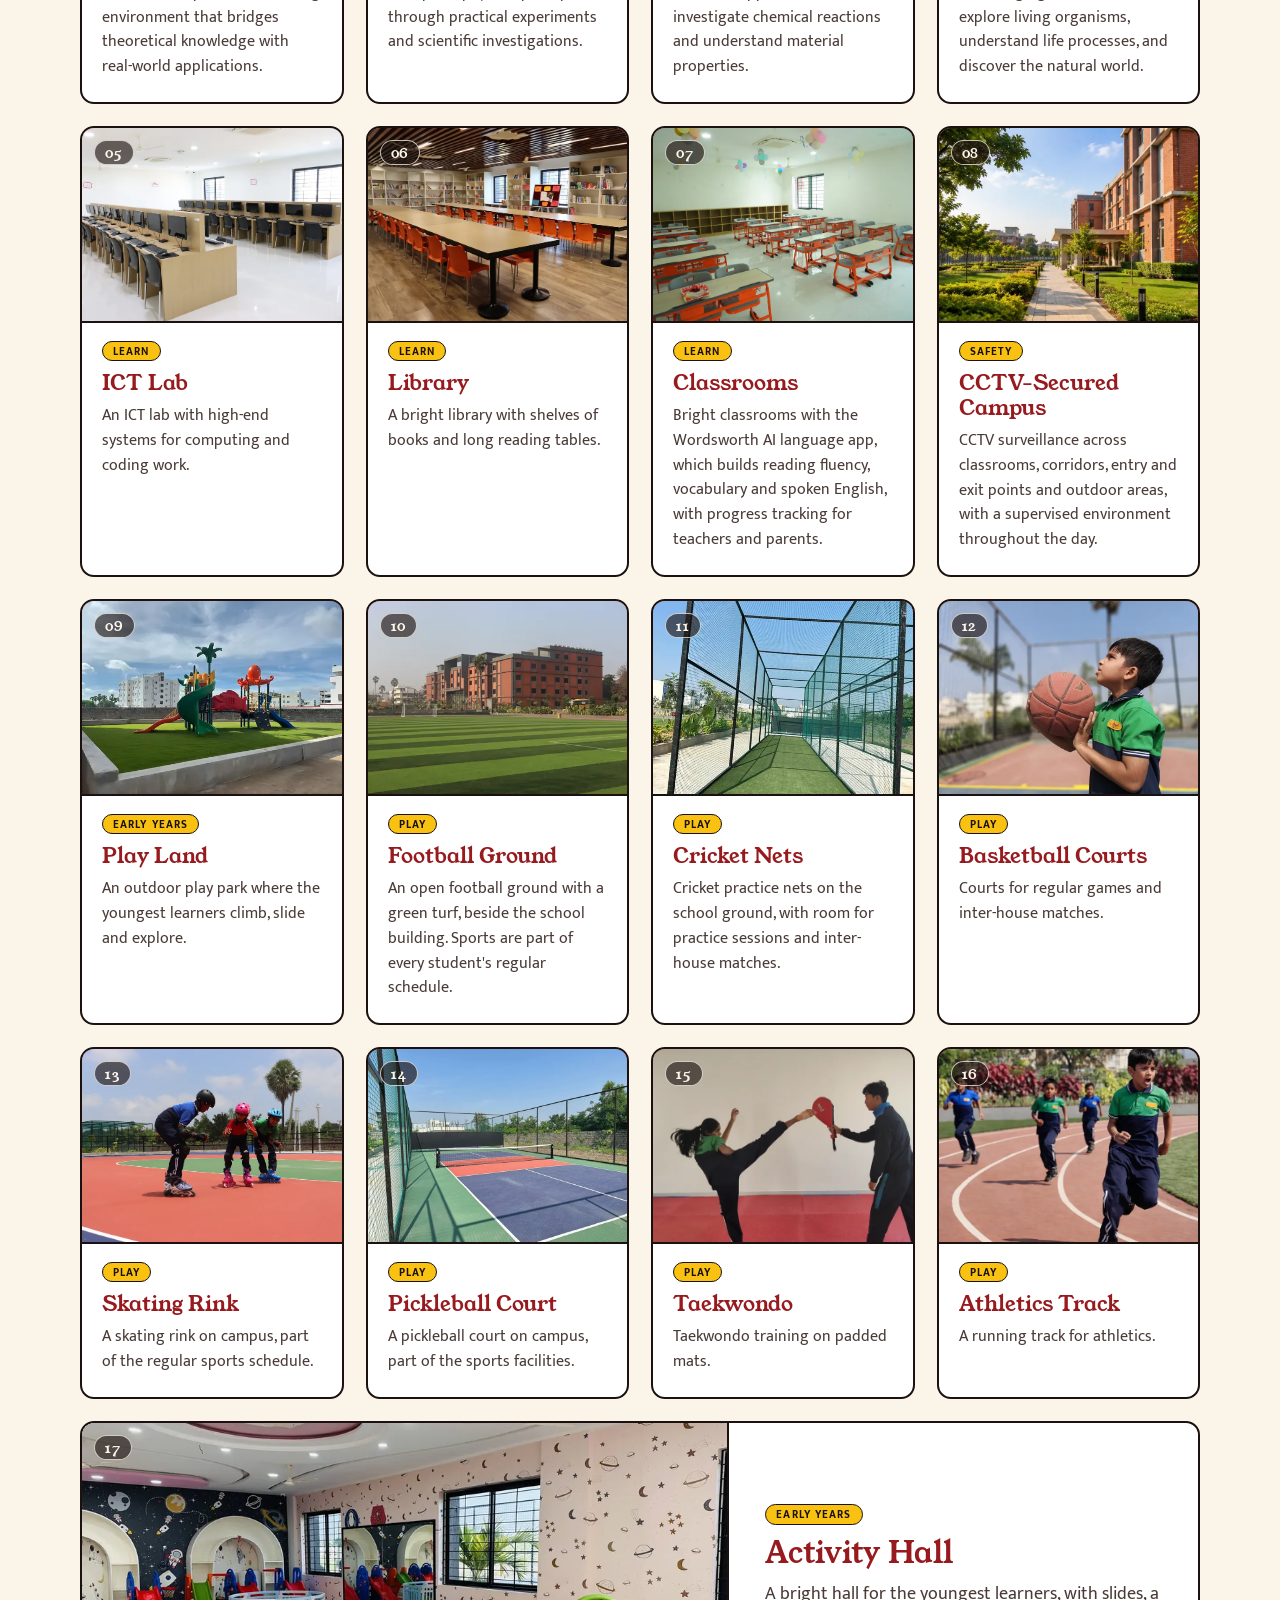
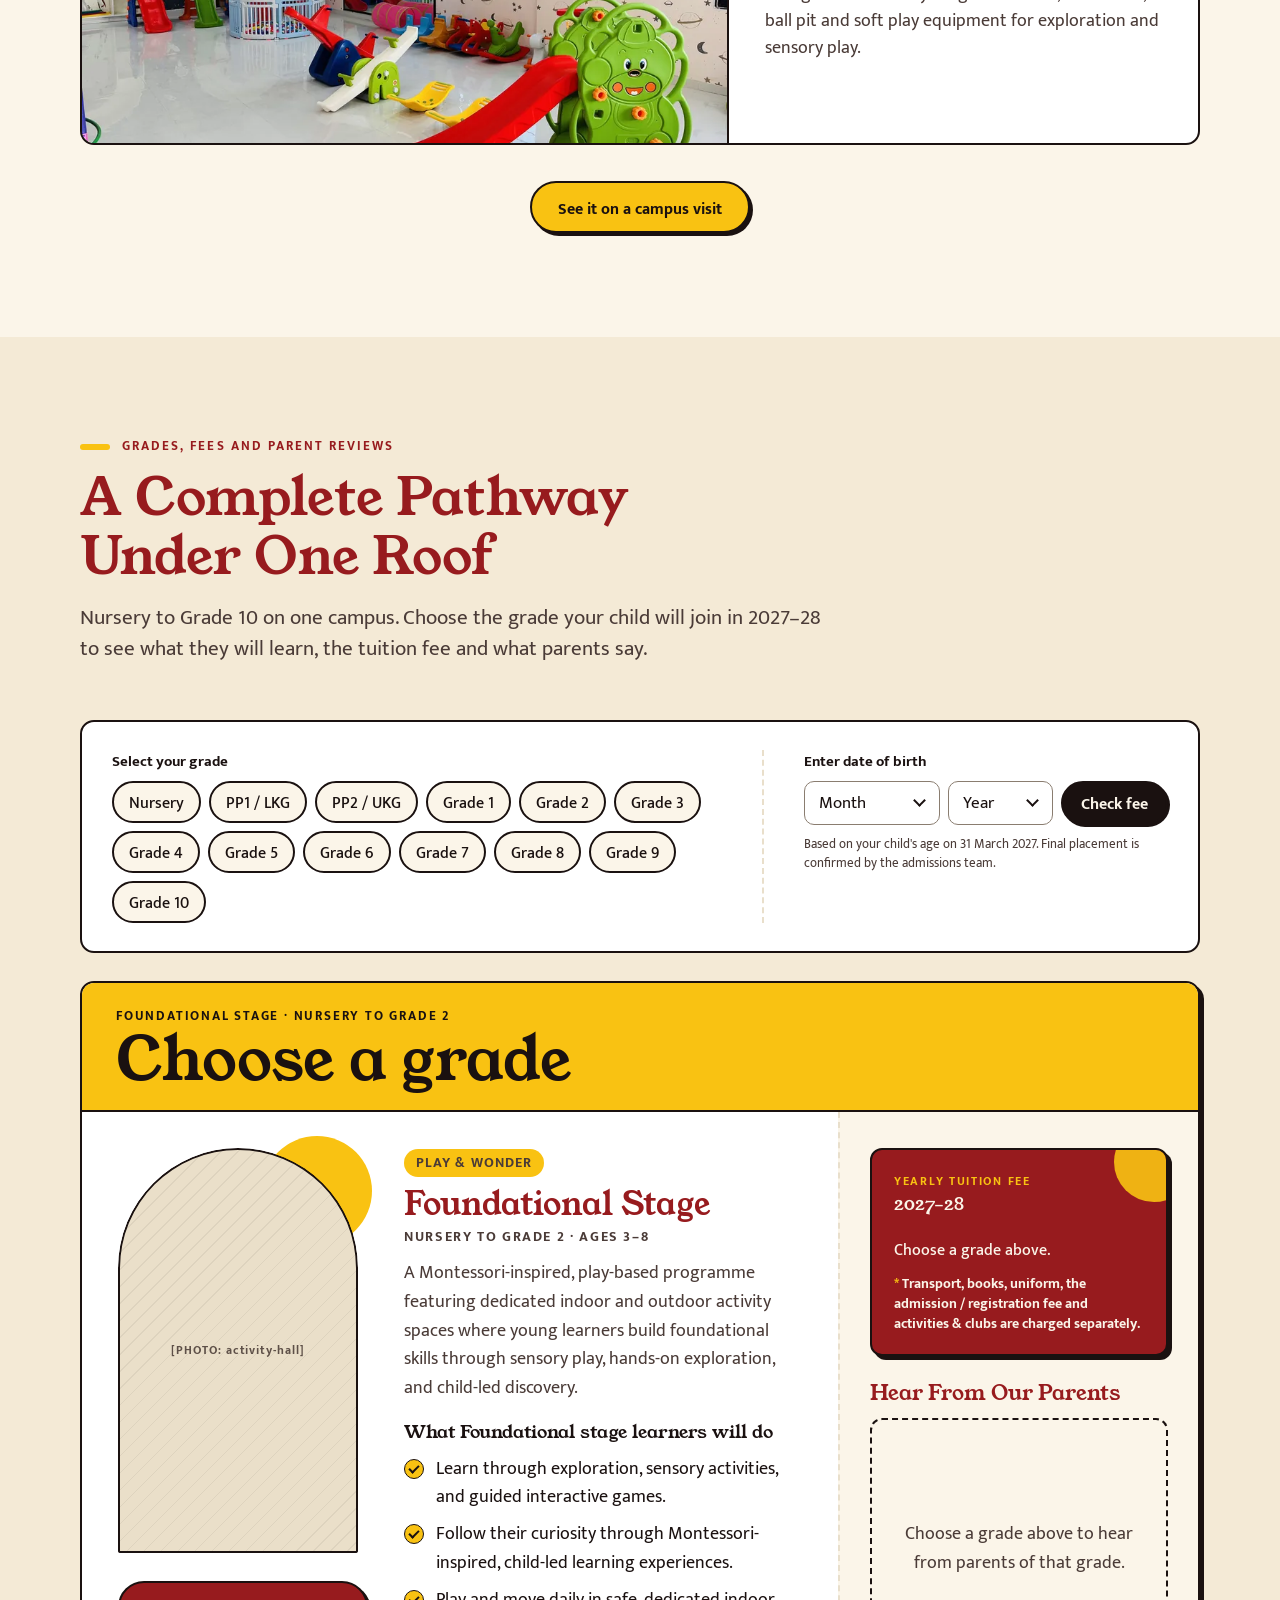
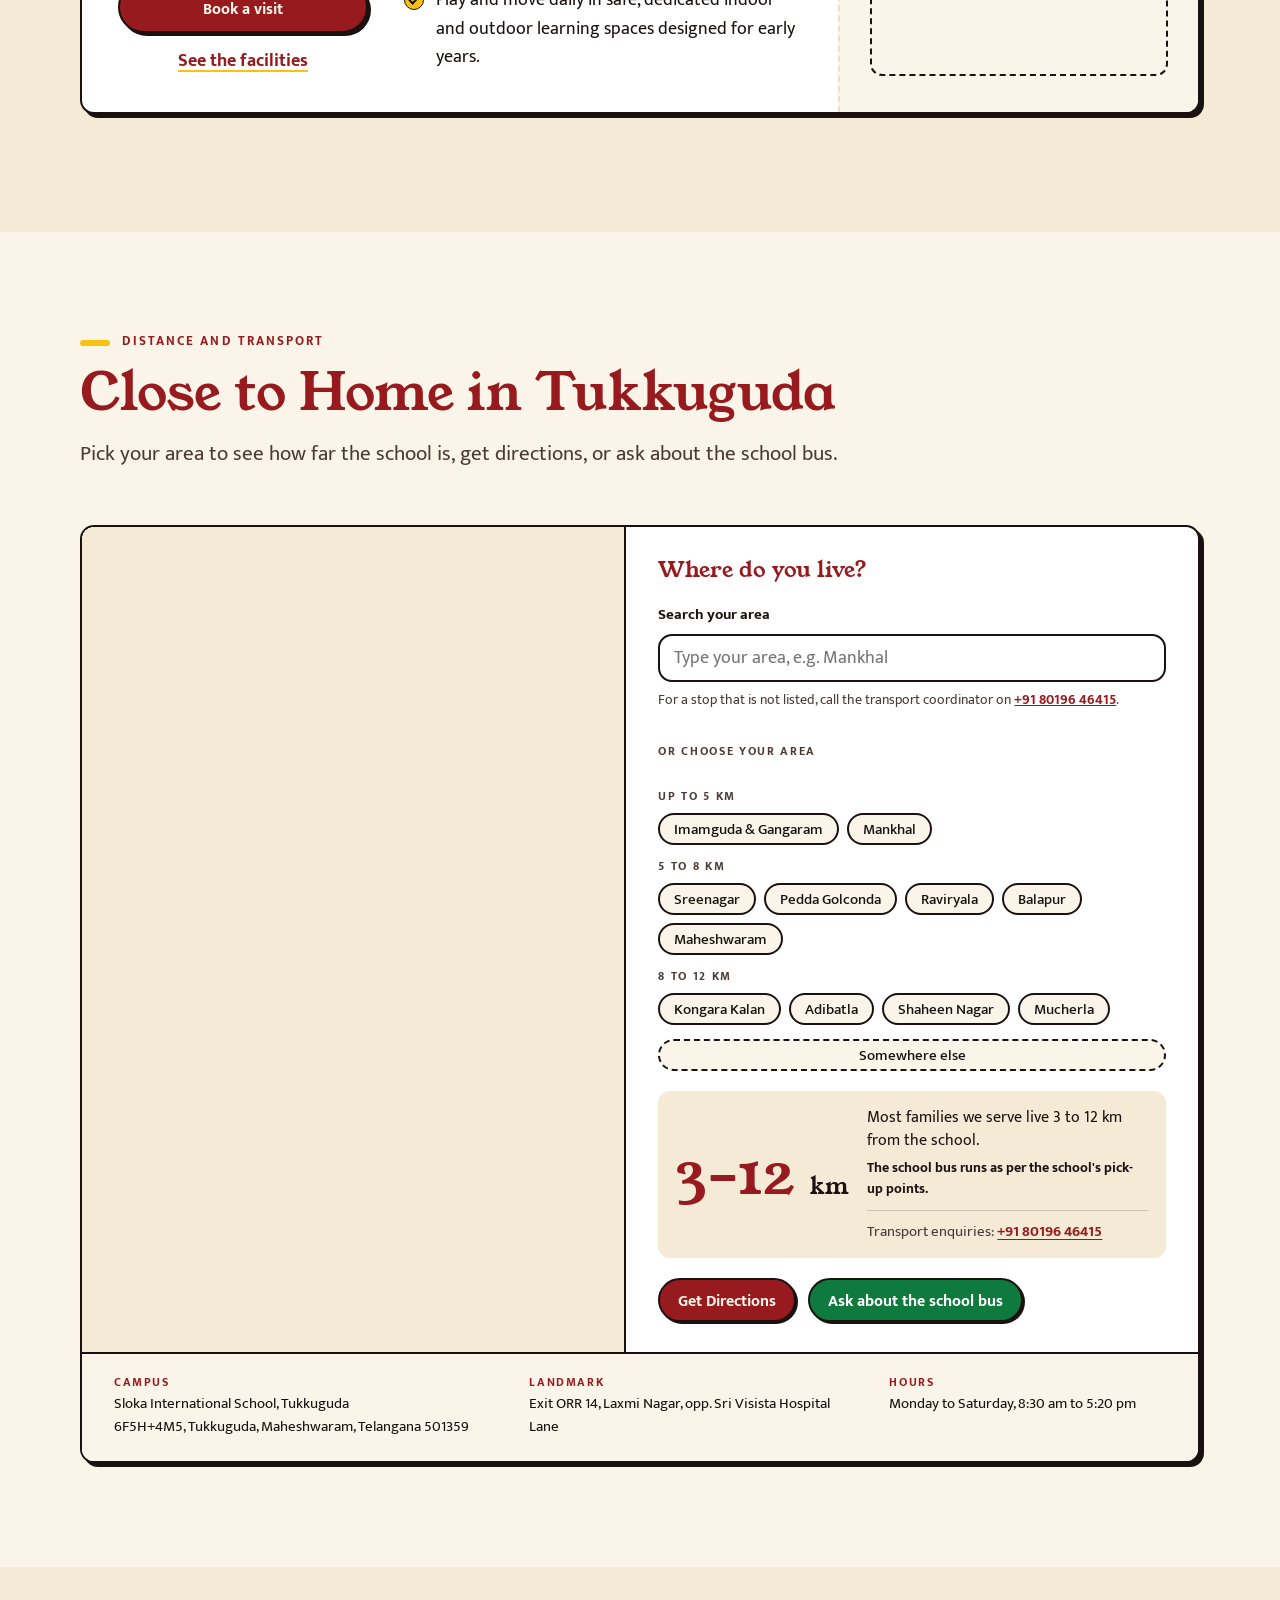
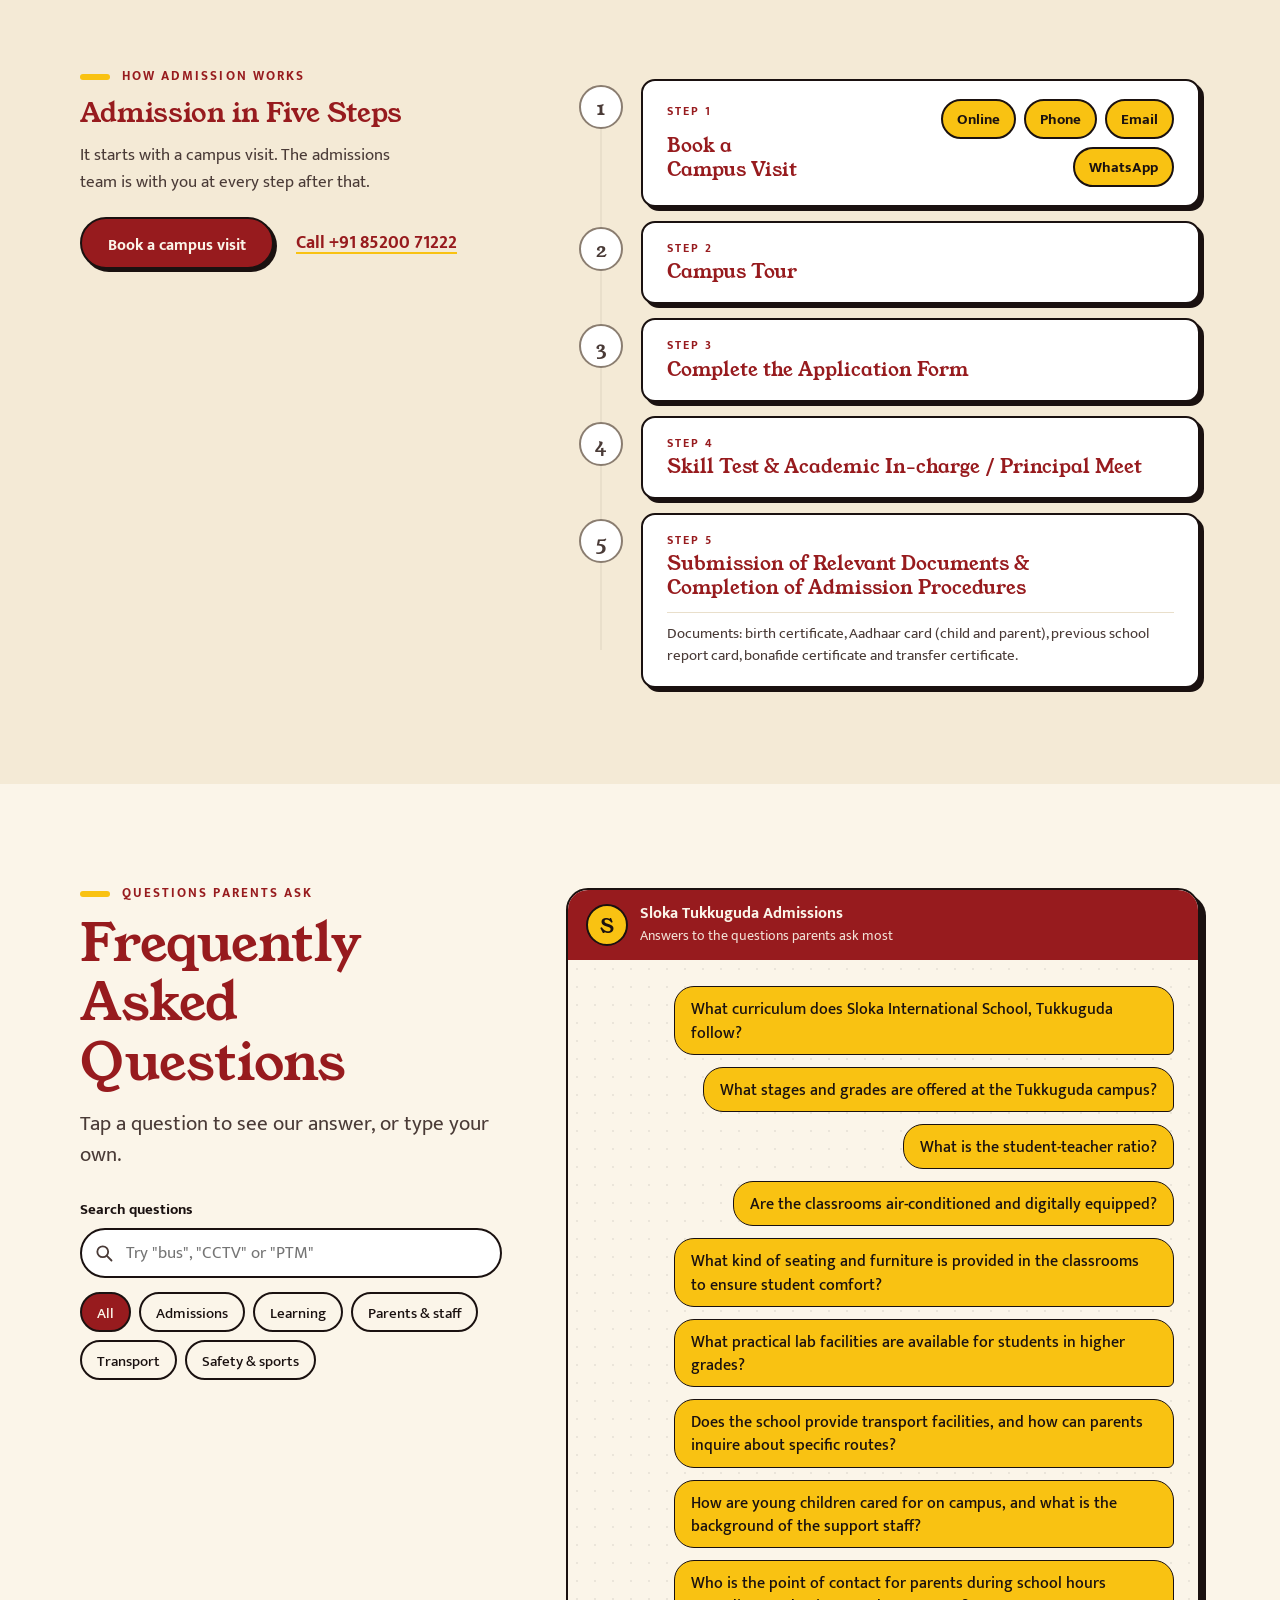
==== commit 8768f687: "Update lab descriptions, classroom photo and grade label wording Co-Authored-By: Claude Sonnet 5.5 <" ====
--- a/index.html
+++ b/index.html
@@ -29,6 +29,7 @@
   primary(.webp / -sm.webp)             supplied   grade finder
   science-labs(.webp / -sm.webp)        supplied   grade finder (Middle School); facilities
   classroom-grade12(.webp / -sm.webp)   supplied   grade sheet photo for Grades 1 and 2 (swapped in by main.js)
+  classroom-higher(.webp / -sm.webp)    supplied   facilities (Classrooms: a higher-grade classroom)
   aero-bay-lab-wide(.webp / -sm.webp) supplied   facilities (Composite Skill Lab; file name kept)
   ict-lab(.webp / -sm.webp)           supplied   facilities (ICT lab, real photo)
   skating-rink(.webp / -sm.webp)      supplied   facilities (skating rink, real photo)
@@ -94,12 +95,12 @@
   <link rel="preconnect" href="https://fonts.gstatic.com" crossorigin>
   <link rel="stylesheet" href="https://fonts.googleapis.com/css2?family=Mukta:wght@400;500;700&family=Young+Serif&display=swap">
 
-  <link rel="stylesheet" href="css/styles.css?v=67">
+  <link rel="stylesheet" href="css/styles.css?v=68">
 
   <!-- Any image that fails to load gets .img-missing, so its frame shows the placeholder instead of a broken icon. -->
   <script>document.addEventListener('error',function(e){var t=e.target;if(t&&t.tagName==='IMG'){t.classList.add('img-missing')}},true);</script>
 
-  <script defer src="js/main.js?v=67"></script>
+  <script defer src="js/main.js?v=68"></script>
 
   <!-- Structured data: School -->
   <script type="application/ld+json">
@@ -535,7 +536,7 @@
             <div class="fac__cap">
               <p class="fac__group">Learn</p>
               <h3 class="fac__title">Composite Skill Lab</h3>
-              <p class="fac__text">A hands-on lab where students work on robotics, coding, AI projects and STEM challenges.</p>
+              <p class="fac__text">Our Composite Skill Lab, aligned with NEP 2020 and CBSE guidelines, offers an immersive, experiential learning environment that bridges theoretical knowledge with real-world applications.</p>
             </div>
           </li>
           <li class="fac fac--physics" data-reveal>
@@ -546,7 +547,7 @@
             <div class="fac__cap">
               <p class="fac__group">Learn</p>
               <h3 class="fac__title">Physics Lab</h3>
-              <p class="fac__text">A separate Physics lab where concepts from class are tested with real experiments.</p>
+              <p class="fac__text">A specialised learning space equipped with scientific apparatus, enabling students to explore physical principles through practical experiments and scientific investigations.</p>
             </div>
           </li>
           <li class="fac fac--chemistry" data-reveal>
@@ -557,7 +558,7 @@
             <div class="fac__cap">
               <p class="fac__group">Learn</p>
               <h3 class="fac__title">Chemistry Lab</h3>
-              <p class="fac__text">A separate Chemistry lab with benches, sinks and glassware for hands-on experiments.</p>
+              <p class="fac__text">A well-equipped laboratory featuring modern instruments and glassware, offering students opportunities to investigate chemical reactions and understand material properties.</p>
             </div>
           </li>
           <li class="fac fac--biology" data-reveal>
@@ -568,7 +569,7 @@
             <div class="fac__cap">
               <p class="fac__group">Learn</p>
               <h3 class="fac__title">Biology Lab</h3>
-              <p class="fac__text">A separate Biology lab with microscopes and models for hands-on study.</p>
+              <p class="fac__text">An advanced learning environment with microscopes and biological models, encouraging students to explore living organisms, understand life processes, and discover the natural world.</p>
             </div>
           </li>
           <li class="fac fac--ict" data-reveal>
@@ -594,8 +595,8 @@
             </div>
           </li>
           <li class="fac fac--classroom" data-reveal>
-            <div class="fac__media" data-slot="classroom">
-              <img src="images/classroom-sm.webp" srcset="images/classroom-sm.webp 800w, images/classroom.webp 1400w" sizes="(min-width: 1200px) 270px, (min-width: 640px) 50vw, 100vw" width="1400" height="934" loading="lazy" decoding="async" alt="A bright classroom with a wall-mounted display and curved student tables" style="--focus:40% 50%">
+            <div class="fac__media" data-slot="classroom-higher">
+              <img src="images/classroom-higher-sm.webp" srcset="images/classroom-higher-sm.webp 800w, images/classroom-higher.webp 1400w" sizes="(min-width: 1200px) 270px, (min-width: 640px) 50vw, 100vw" width="1400" height="934" loading="lazy" decoding="async" alt="A bright classroom with rows of paired desks and chairs, shelves and a window" style="--focus:50% 55%">
               <span class="fac__num" aria-hidden="true">07</span>
             </div>
             <div class="fac__cap">
@@ -733,7 +734,7 @@
           <!-- Step A: choose a grade, or work it out from date of birth -->
           <div class="finder__controls">
             <fieldset class="finder__grades">
-              <legend class="finder__label">Select your grade (2027–28)</legend>
+              <legend class="finder__label">Select your grade</legend>
               <div class="chips">
                 <label class="chip"><input type="radio" name="finder-grade" value="Nursery" data-stage="early" data-index="0"><span>Nursery</span></label>
                 <label class="chip"><input type="radio" name="finder-grade" value="PP1 / LKG" data-stage="early" data-index="1"><span>PP1 / LKG</span></label>
